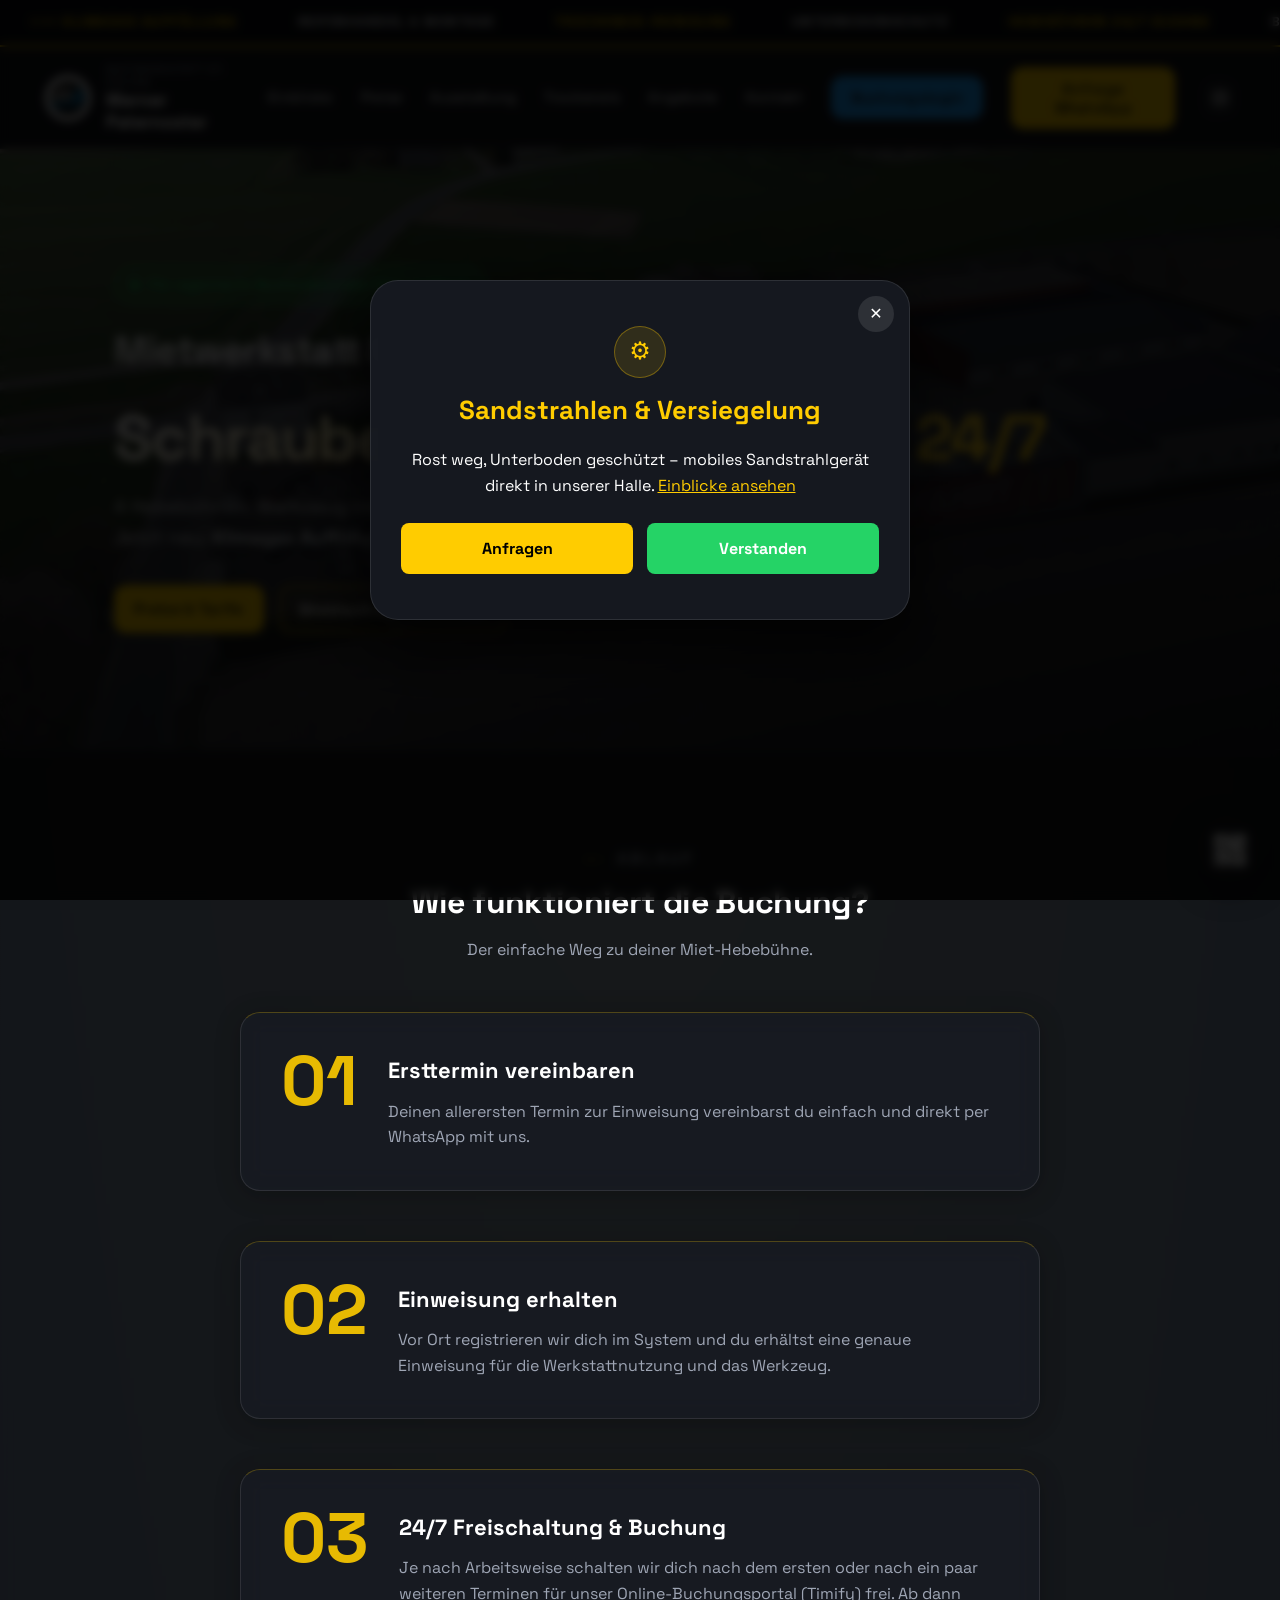
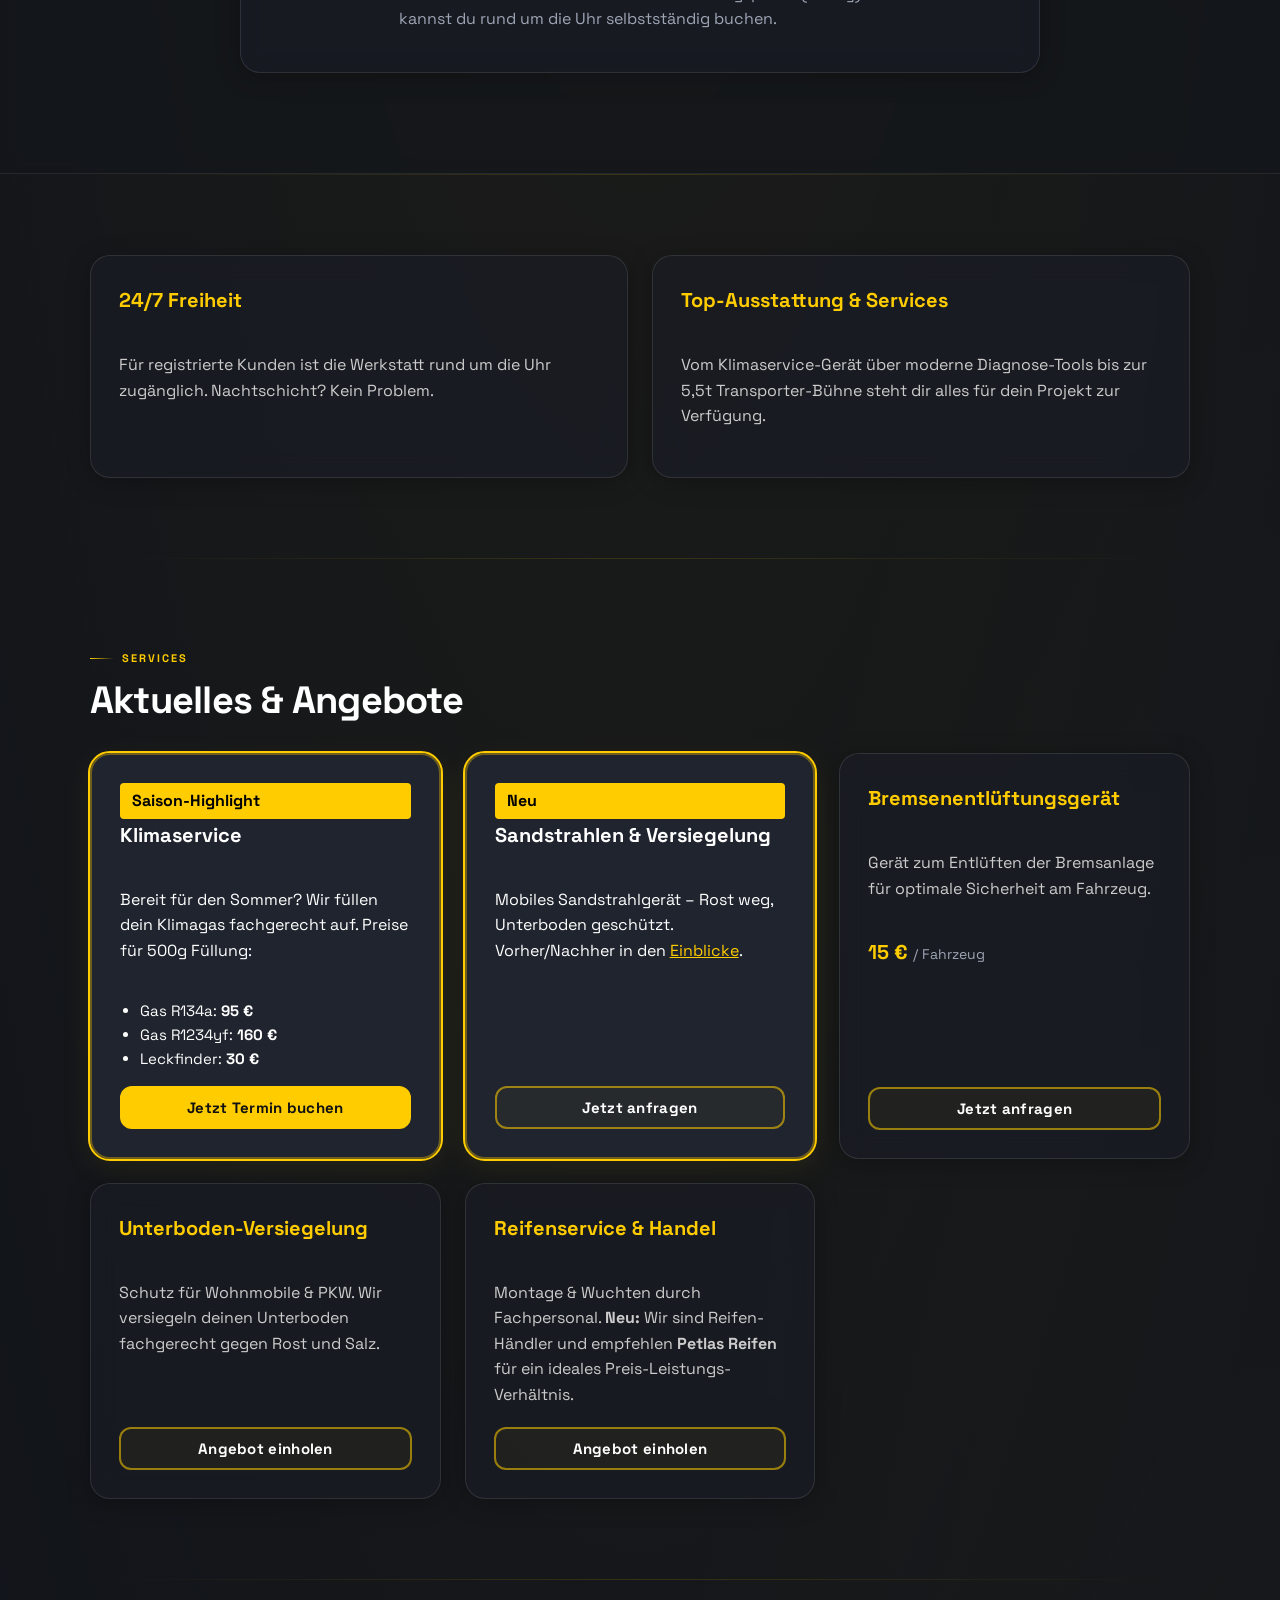
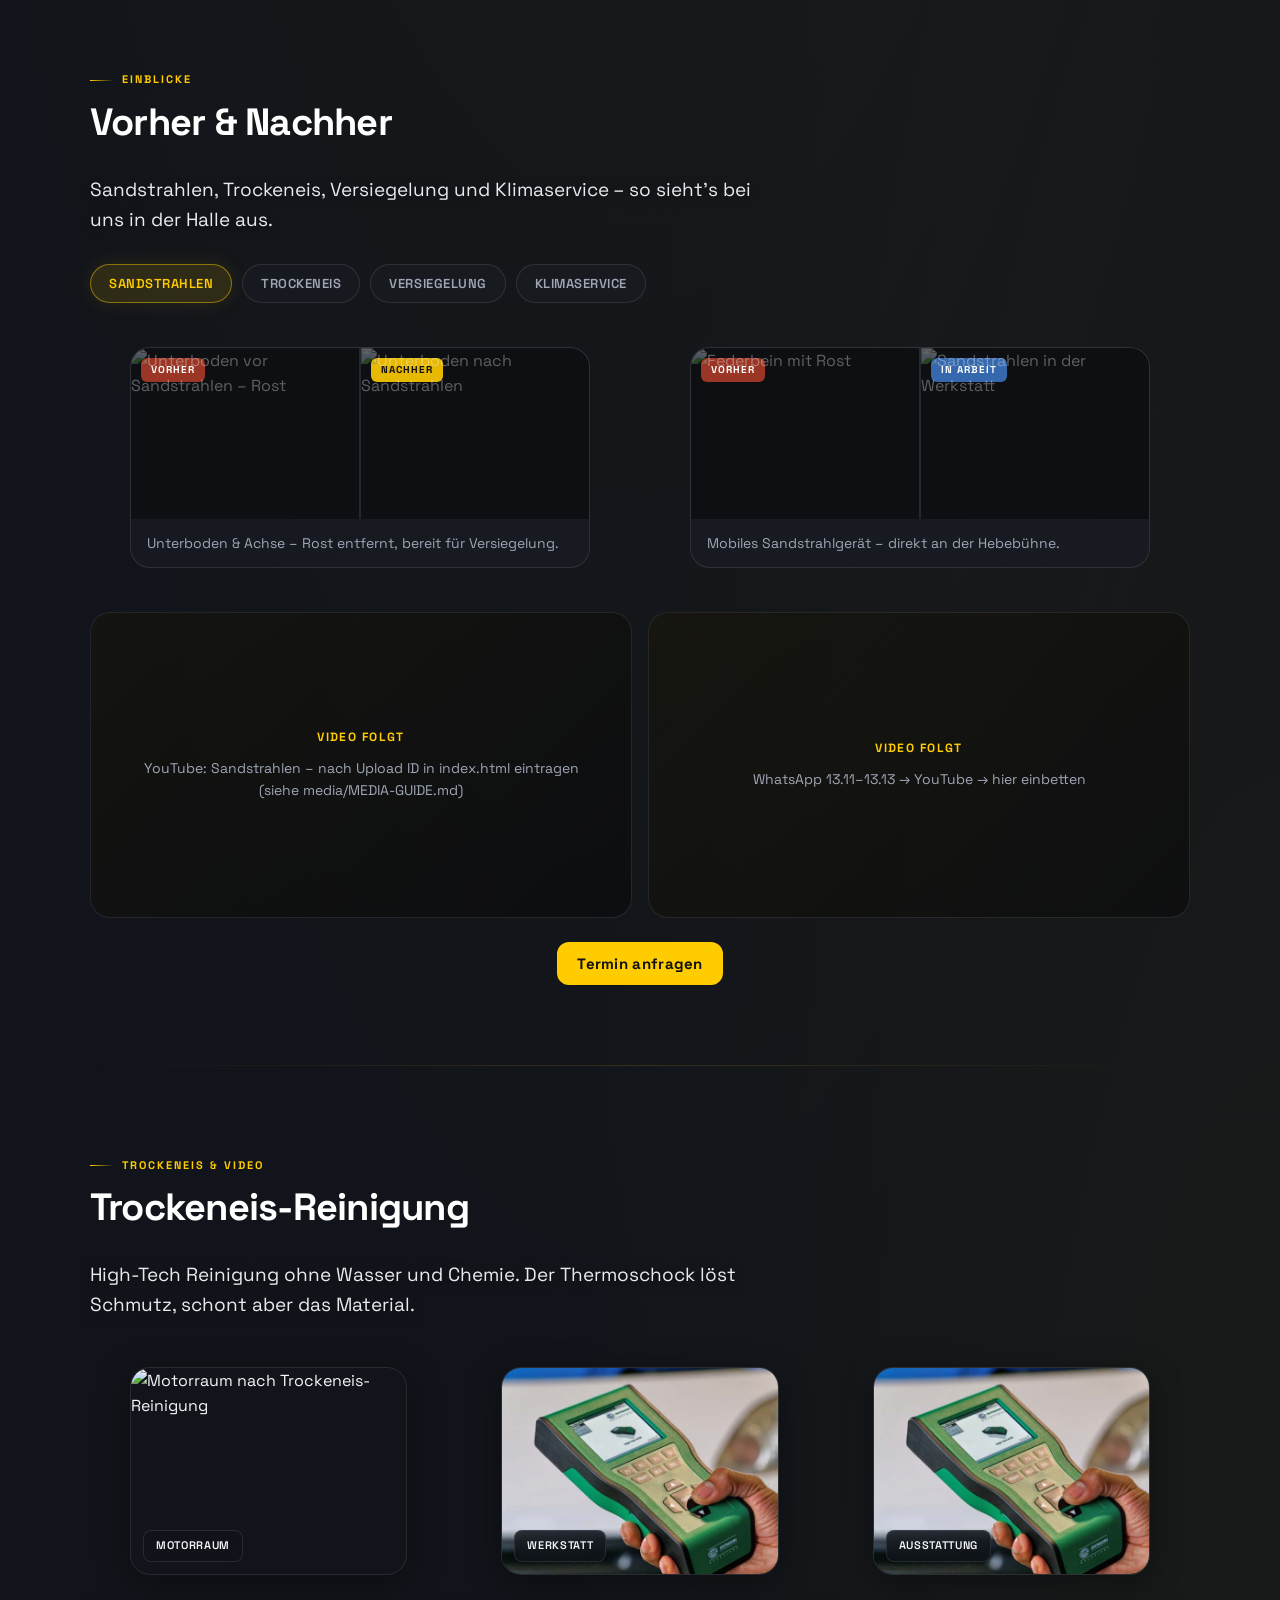
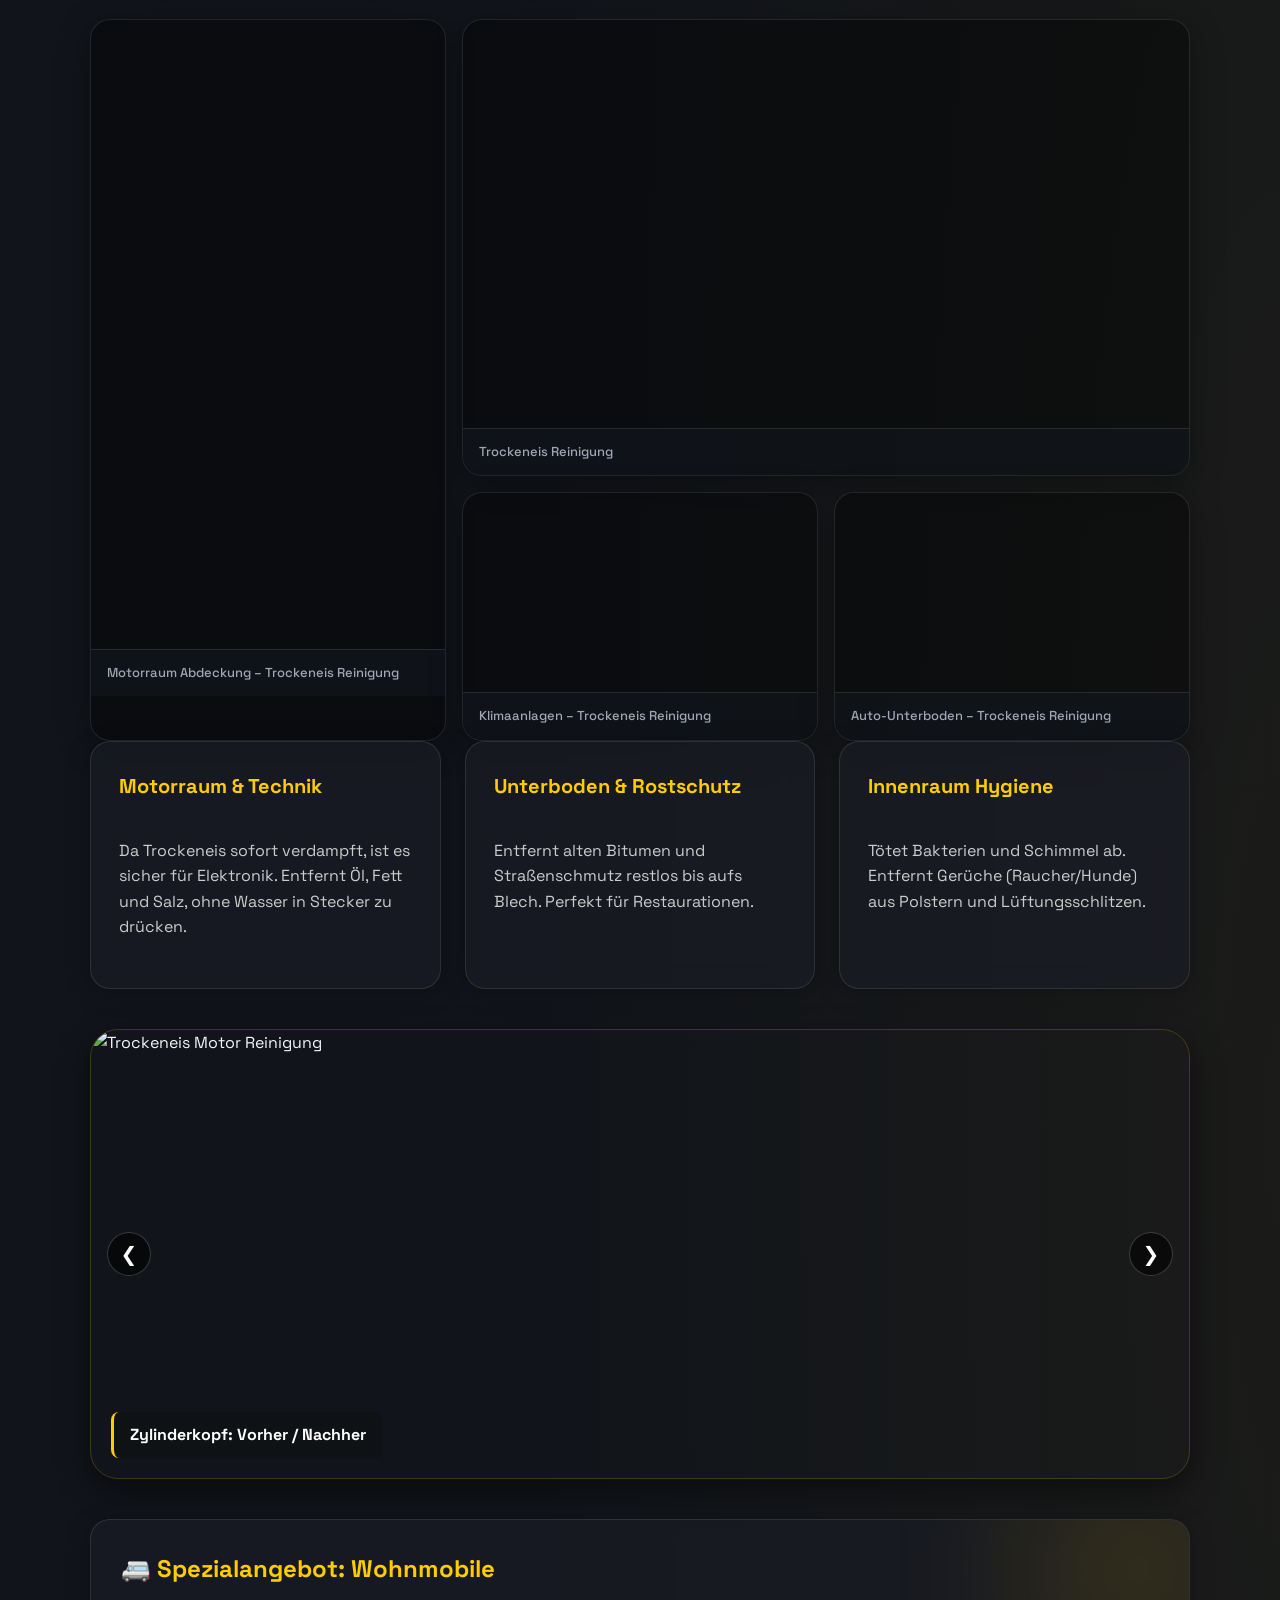
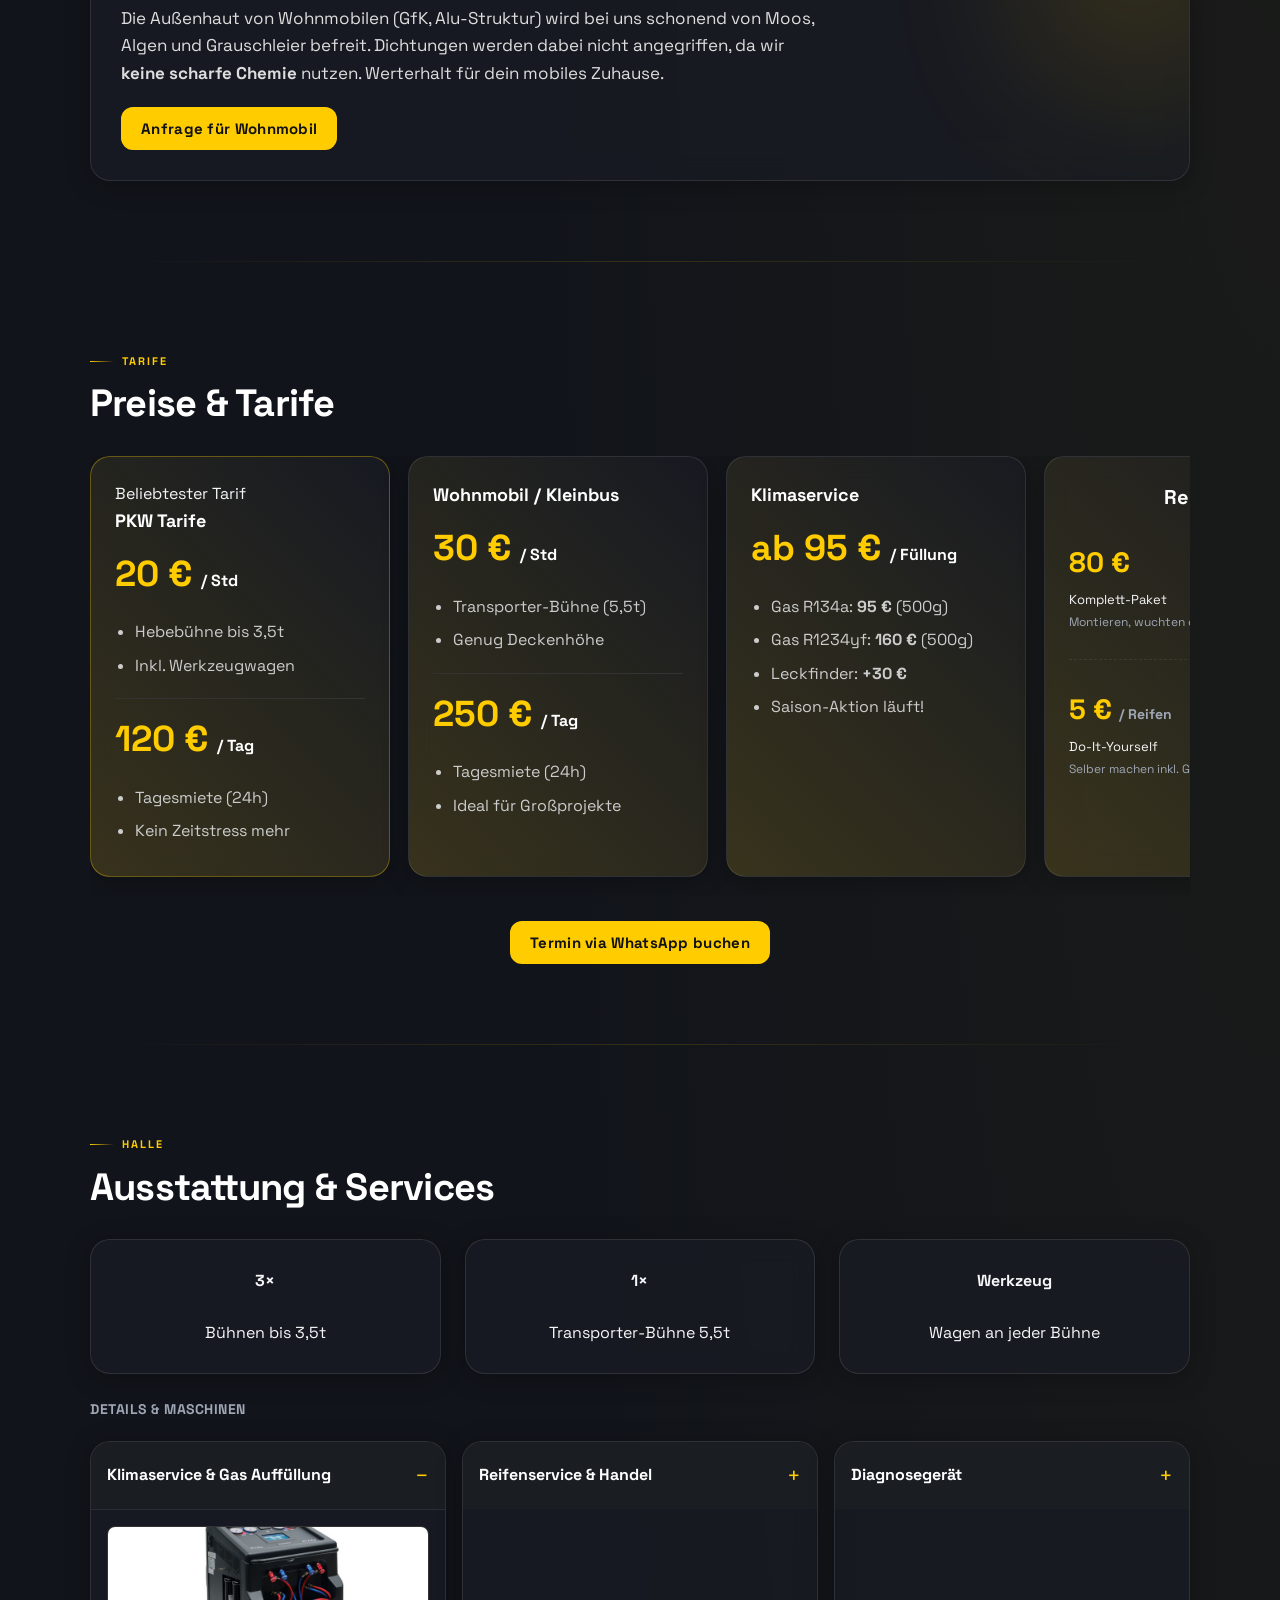
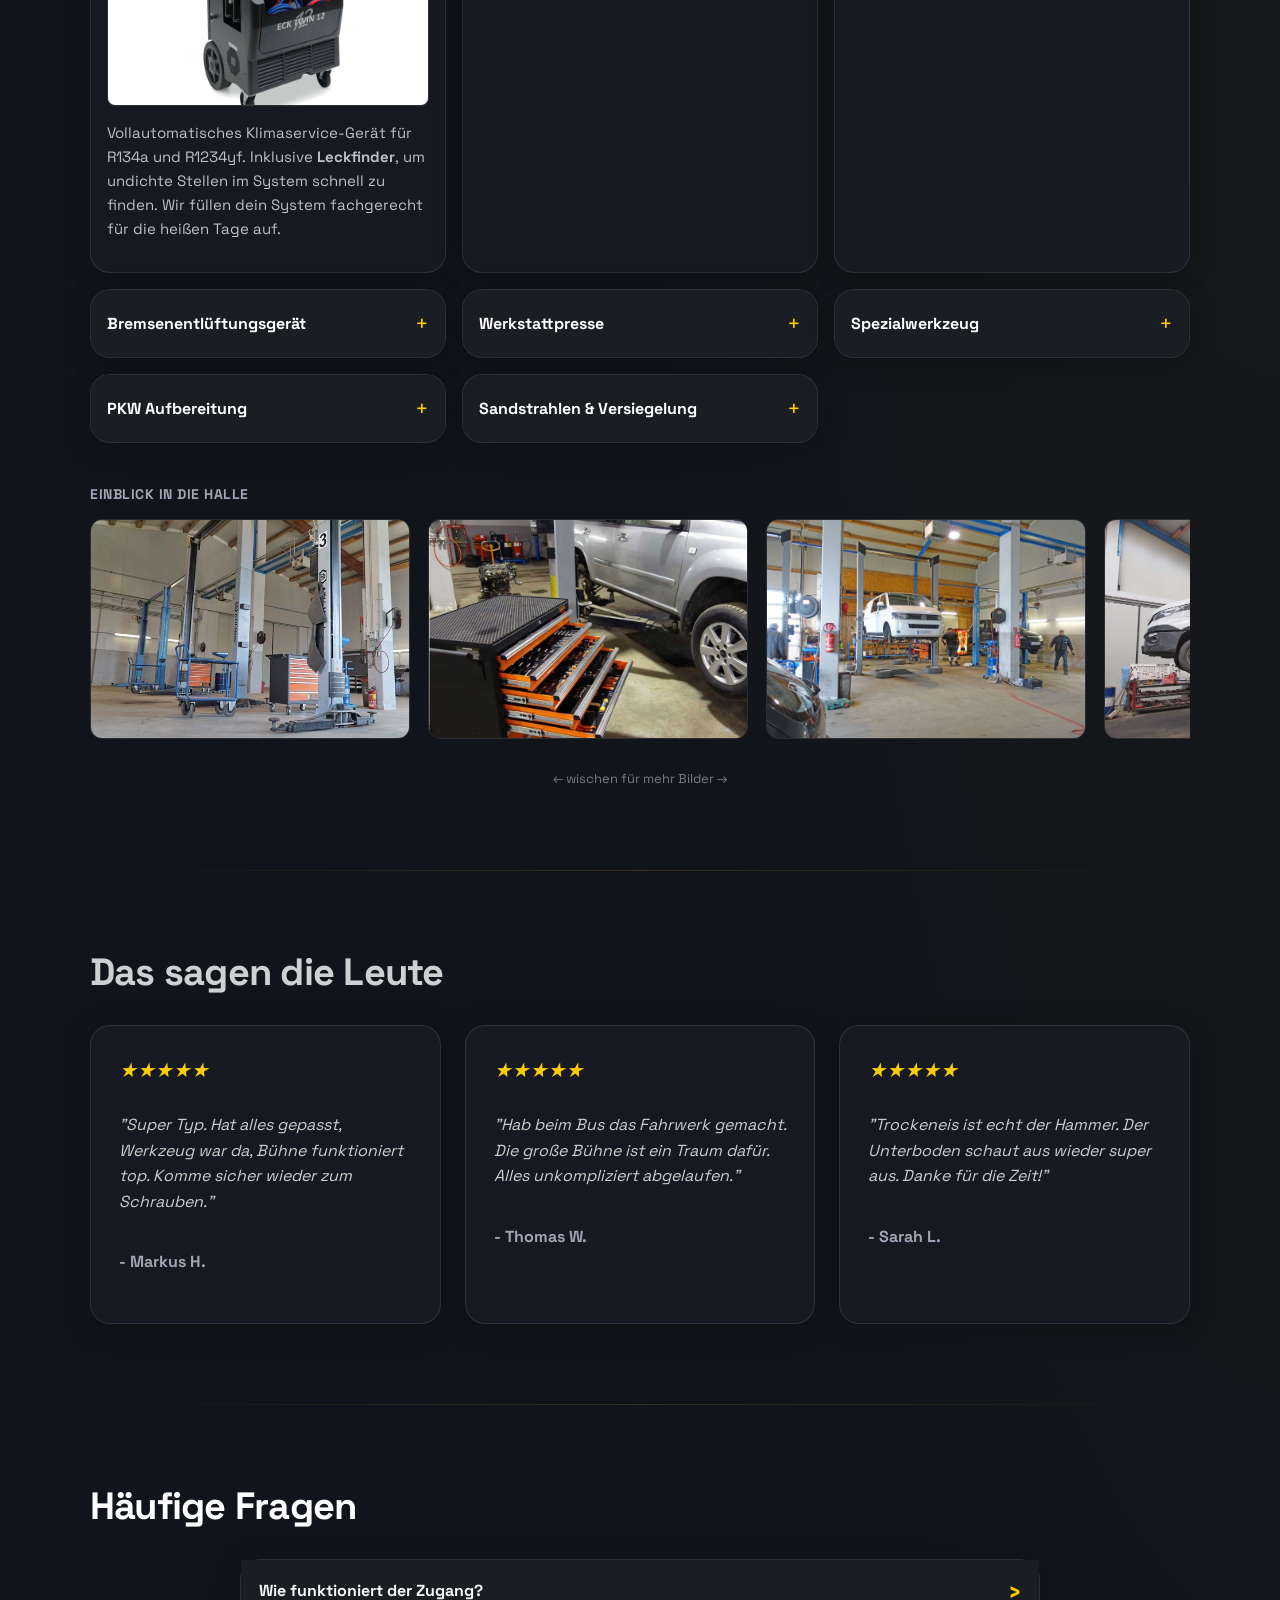
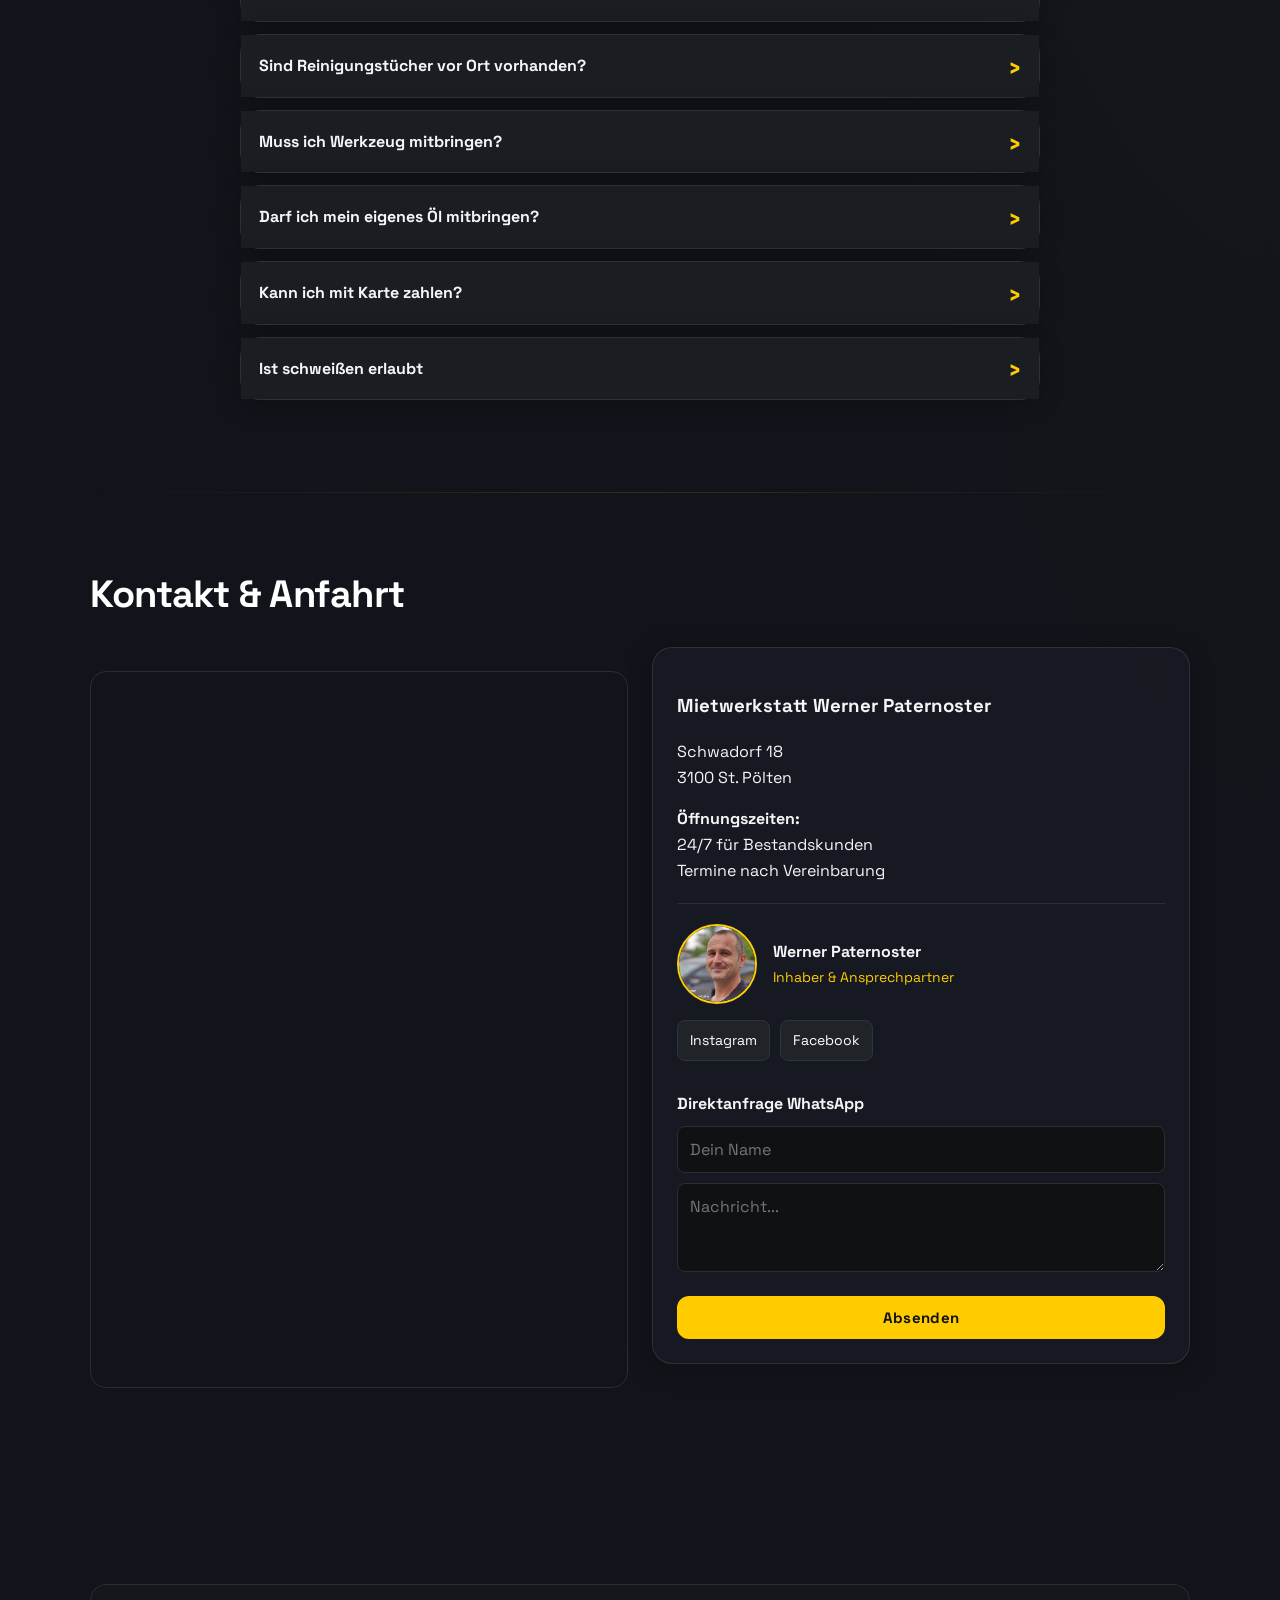
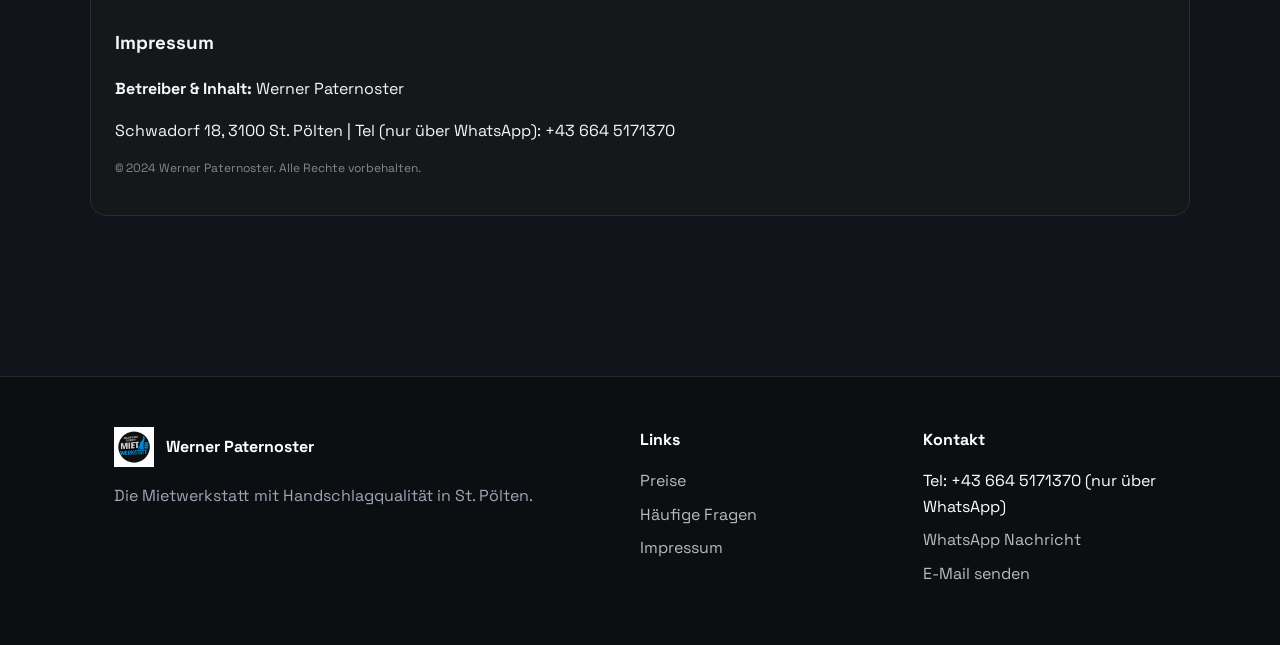
==== index.html @ cc37cc50 "Einblicke: Vorher/Nachher-Tabs, Medien-Guide, Sandstrahl aktiv - Neue Sektion #einblicke mit Tabs: S" ====
<!doctype html>
<html lang="de">
<head>
  <meta charset="utf-8">
  <meta name="viewport" content="width=device-width, initial-scale=1">
  <title>Mietwerkstatt St. Pölten – Werner Paternoster | 24/7</title>
  <meta name="description" content="Die Mietwerkstatt von Werner Paternoster in St. Pölten. 24/7 Hebebühnen mieten. Klimaservice, Reifenservice & Trockeneis. Faire Preise & persönliche Betreuung.">
  <link rel="icon" href="images/logo.png">
  <link rel="preload" as="image" href="images/hero-aerial.jpg">
  <link rel="preconnect" href="https://fonts.googleapis.com">
  <link rel="preconnect" href="https://fonts.gstatic.com" crossorigin>
  <link href="https://fonts.googleapis.com/css2?family=Space+Grotesk:wght@400;500;600;700&display=swap" rel="stylesheet">
  <link rel="stylesheet" href="style.css">
  <link rel="stylesheet" href="vibe.css">
  <style>
    /* Einheitliche System-Schriftart */
    :root {
      --primary: #ffcc00;
      --primary-hover: #e6b800;
      --dark-bg: #11141a;
      --card-bg: #1a1d24;
      --text-light: #f5f6f8;
      --text-muted: #9fa6b5;
      --border-color: #262c38;
    }

    body, html {
      font-family: system-ui, -apple-system, BlinkMacSystemFont, "Segoe UI", Roboto, Oxygen, Ubuntu, Cantarell, "Open Sans", "Helvetica Neue", sans-serif !important;
      color: var(--text-light);
      background-color: var(--dark-bg);
      -webkit-font-smoothing: antialiased;
      -moz-osx-font-smoothing: grayscale;
      margin: 0;
      padding: 0;
    }

    h1, h2, h3, h4, h5, h6, p, a, span, button, li, summary, div, input, textarea {
      font-family: inherit !important;
    }

    /* Ticker */
    .ticker-wrap {
      width: 100%;
      background: #0b0d10;
      border-bottom: 2px solid var(--primary);
      overflow: hidden;
      padding: 12px 0;
    }
    .ticker-inner {
      display: flex;
      width: max-content;
      animation: smoothTicker 30s linear infinite;
    }
    .ticker-inner:hover {
      animation-play-state: paused;
    }
    .ticker-item {
      color: #ffffff;
      font-size: 13px;
      font-weight: 700;
      text-transform: uppercase;
      letter-spacing: 1.5px;
      padding: 0 30px;
      white-space: nowrap;
    }
    .ticker-item span {
      color: var(--primary);
    }
    @keyframes smoothTicker {
      0% { transform: translate3d(0, 0, 0); }
      100% { transform: translate3d(-50%, 0, 0); }
    }

    /* Header */
    .site-header {
      background: var(--dark-bg);
      padding: 22px 0;
      position: sticky;
      top: 0;
      z-index: 1000;
      border-bottom: 1px solid var(--border-color);
    }
    .header-inner {
      display: flex;
      justify-content: space-between;
      align-items: center;
      max-width: 1240px;
      margin: 0 auto;
      padding: 0 24px;
      box-sizing: border-box;
    }
    .brand {
      display: flex;
      align-items: center;
      gap: 14px;
      text-decoration: none;
    }
    .nav {
      display: flex;
      align-items: center;
      gap: 28px;
    }
    .nav a {
      color: var(--text-light);
      text-decoration: none;
      font-weight: 500;
      font-size: 15px;
      transition: color 0.2s;
    }
    .nav a:hover {
      color: var(--primary);
    }
    .nav-toggle {
      display: none;
      background: none;
      border: none;
      color: #ffffff;
      font-size: 30px;
      cursor: pointer;
      padding: 5px;
      line-height: 1;
    }

    @media (max-width: 1024px) {
      .nav-toggle {
        display: block;
      }
      .nav {
        display: none;
        flex-direction: column;
        position: absolute;
        top: 100%;
        left: 0;
        width: 100%;
        background: #161920;
        padding: 30px 24px;
        gap: 22px;
        border-top: 1px solid var(--border-color);
        box-shadow: 0 15px 30px rgba(0,0,0,0.6);
        box-sizing: border-box;
      }
      .nav.active {
        display: flex;
      }
      .nav a, .nav .btn, .nav .hdr-social {
        width: 100%;
        text-align: center;
        justify-content: center;
        font-size: 17px;
        padding: 12px 0;
      }
      .nav .btn {
        margin: 5px 0;
      }
    }

    /* Live-Status Badge */
    .live-badge {
      display: inline-flex;
      align-items: center;
      background: rgba(37, 211, 102, 0.12);
      border: 1px solid #25d366;
      padding: 8px 16px;
      border-radius: 30px;
      font-size: 13px;
      font-weight: 700;
      color: #25d366;
      margin-bottom: 25px;
      letter-spacing: 0.5px;
    }
    .badge-pulse {
      width: 8px;
      height: 8px;
      background: #25d366;
      border-radius: 50%;
      margin-right: 10px;
      position: relative;
    }
    .badge-pulse::after {
      content: '';
      position: absolute;
      top: 0; left: 0; width: 100%; height: 100%;
      border-radius: 50%;
      background: #25d366;
      animation: pulseAnimation 2s infinite;
    }
    @keyframes pulseAnimation {
      0% { transform: scale(1); opacity: 1; }
      100% { transform: scale(3); opacity: 0; }
    }

    .hero .actions {
      display: flex;
      gap: 15px;
      margin-top: 30px;
      flex-wrap: wrap;
    }

/* --- SAUBERER STICKY SCROLL (APPLE STYLE) --- */
    .sticky-stack-section {
      background: #13161c;
      padding: 80px 20px;
      border-top: 1px solid var(--border-color);
      border-bottom: 1px solid var(--border-color);
    }
    .sticky-header {
      text-align: center;
      margin-bottom: 50px;
    }
    .sticky-header h2 {
      font-size: 32px;
      margin-bottom: 10px;
      color: #fff;
    }
    .sticky-header p {
      color: var(--text-muted);
      font-size: 16px;
    }
    .stack-container {
      max-width: 800px;
      margin: 0 auto;
      display: flex;
      flex-direction: column;
      gap: 50px; /* Normale Lücke, KEIN riesiges schwarzes Loch mehr */
      padding-bottom: 20px;
    }
    .stack-card {
      position: sticky;
      background: var(--card-bg);
      border: 1px solid var(--border-color);
      border-top: 2px solid rgba(255, 204, 0, 0.4);
      padding: 40px;
      border-radius: 20px;
      box-shadow: 0 -15px 30px rgba(0,0,0,0.6);
      display: flex;
      align-items: flex-start;
      gap: 30px;
    }
    /* Stops für den Sticky Effekt - Die Karten überlappen sich hier sanft */
    .stack-card:nth-child(1) { top: 120px; z-index: 10; }
    .stack-card:nth-child(2) { top: 140px; z-index: 20; }
    .stack-card:nth-child(3) { top: 160px; z-index: 30; }

    .stack-num {
      font-size: 70px;
      font-weight: 900;
      color: var(--primary);
      line-height: 0.8;
      opacity: 0.9;
      flex-shrink: 0;
    }
    .stack-content h4 {
      font-size: 22px;
      margin: 0 0 10px 0;
      color: #fff;
    }
    .stack-content p {
      font-size: 16px;
      color: var(--text-muted);
      margin: 0;
      line-height: 1.6;
    }

    @media (max-width: 768px) {
      .stack-container {
        gap: 30px;
      }
      .stack-card {
        flex-direction: column;
        text-align: center;
        align-items: center;
        gap: 15px;
        padding: 30px 20px;
      }
      .stack-num { font-size: 50px; }
      .stack-card:nth-child(1) { top: 100px; }
      .stack-card:nth-child(2) { top: 115px; }
      .stack-card:nth-child(3) { top: 130px; }
    } 

    /* Highlight Card (Klimaservice) */
    .card.highlight {
      background: #1f242e !important;
      border: 2px solid var(--primary) !important;
      box-shadow: 0 8px 25px rgba(255, 204, 0, 0.15);
    }
    .card.highlight h3,
    .card.highlight p,
    .card.highlight ul li,
    .card.highlight ul li strong {
      color: #ffffff !important;
    }
    .card.highlight .highlight-tag {
      background: var(--primary);
      color: #000000 !important;
      padding: 5px 12px;
      border-radius: 4px;
      font-weight: 800;
    }

    /* Reifenservice Doppelkarte */
    .price-card.double-layout {
      grid-column: span 1;
      background: var(--card-bg);
      border: 1px solid var(--border-color);
    }
    .double-header {
      font-weight: 700;
      font-size: 20px;
      color: #ffffff;
      margin-bottom: 15px;
      text-align: center;
    }
    .double-box {
      padding: 12px 0;
    }
    .double-box .amt {
      font-size: 28px;
      font-weight: 800;
      color: var(--primary);
      margin-bottom: 5px;
    }
    .double-sep {
      border-top: 1px dashed var(--border-color);
      margin: 15px 0;
    }

    /* --- BUGFIX MODAL (Immer sicher, kein Hintergrundscrollen) --- */
    .modal {
      display: none;
      position: fixed;
      top: 0; left: 0; right: 0; bottom: 0; /* Exakte Abdeckung */
      background: rgba(0, 0, 0, 0.85);
      z-index: 999999; /* Absolut höchste Ebene */
      align-items: center;
      justify-content: center;
      padding: 20px;
      opacity: 0;
      animation: fadeIn 0.3s forwards;
      box-sizing: border-box;
    }
    @keyframes fadeIn { to { opacity: 1; } }

    .modal-content {
      background: #171a21;
      color: #ffffff;
      border-radius: 20px;
      padding: 45px 30px;
      max-width: 540px;
      width: 100%;
      box-shadow: 0 25px 60px rgba(0,0,0,0.8);
      border: 1px solid #2b313d;
      position: relative;
      text-align: center;
      max-height: 90vh; /* Verhindert das Herausragen */
      overflow-y: auto; /* Nur der Modal-Inhalt darf scrollen */
    }

    /* Fixiertes Schließen-X immer oben rechts im sichtbaren Bereich */
    .modal-close {
      position: absolute;
      top: 15px;
      right: 15px;
      background: rgba(255, 255, 255, 0.1);
      border: none;
      color: white;
      width: 36px; height: 36px;
      border-radius: 50%;
      font-size: 16px;
      font-weight: bold;
      cursor: pointer;
      display: flex;
      align-items: center;
      justify-content: center;
      transition: background 0.2s;
      z-index: 100;
    }
    .modal-close:hover {
      background: rgba(255, 255, 255, 0.25);
    }

    .modal h3 {
      font-size: 26px;
      margin-top: 10px;
      margin-bottom: 15px;
      color: var(--primary);
      font-weight: 800;
    }
    .modal-notice-box {
      background: rgba(255, 204, 0, 0.06);
      border-left: 4px solid var(--primary);
      padding: 18px;
      border-radius: 8px;
      margin: 25px 0;
      text-align: left;
      font-size: 14.5px;
      line-height: 1.6;
      color: #e2e8f0;
    }
    .modal-notice-box strong {
      color: var(--primary);
    }
    .login-btn-group {
      display: flex;
      gap: 14px;
      margin-top: 25px;
    }
    .login-btn-group .btn-main {
      background: var(--primary);
      color: #000000;
      padding: 15px 24px;
      border-radius: 8px;
      font-weight: 700;
      text-decoration: none;
      flex: 1;
      transition: background 0.2s;
    }
    .login-btn-group .btn-main:hover {
      background: var(--primary-hover);
    }
    .login-btn-group .btn-sub {
      background: #25d366;
      color: #ffffff;
      padding: 15px 24px;
      border-radius: 8px;
      font-weight: 700;
      text-decoration: none;
      flex: 1;
      transition: opacity 0.2s;
    }
    .login-btn-group .btn-sub:hover {
      opacity: 0.9;
    }

    /* Mobile Quick-Bar */
    .mobile-quick-actions {
      display: none;
    }
    @media (max-width: 768px) {
      .mobile-quick-actions {
        display: flex;
        position: fixed;
        bottom: 0;
        left: 0;
        width: 100%;
        height: 65px;
        background: #11141a;
        border-top: 2px solid var(--border-color);
        z-index: 9999;
      }
      .quick-action-btn {
        flex: 1;
        display: flex;
        align-items: center;
        justify-content: center;
        font-weight: 700;
        font-size: 14px;
        text-decoration: none;
        border: none;
        cursor: pointer;
      }
      .quick-action-btn.qa-whatsapp {
        background: #25d366;
        color: #ffffff;
      }
      .quick-action-btn.qa-login {
        background: var(--primary);
        color: #000000;
      }
      body {
        padding-bottom: 65px !important;
      }
      .login-btn-group {
        flex-direction: column;
      }
    }
  </style>
</head>
<body class="vibe-site">
  
  <div class="ticker-wrap">
    <div class="ticker-inner">
      <div class="ticker-item"><span>+++ KLIMAGAS AUFFÜLLUNG</span></div>
      <div class="ticker-item">REIFENHANDEL & MONTAGE</div>
      <div class="ticker-item"><span>TROCKENEIS-REINIGUNG</span></div>
      <div class="ticker-item">UNTERBODENSCHUTZ</div>
      <div class="ticker-item"><span>HEBEBÜHNEN 24/7 ZUGANG</span></div>
      <div class="ticker-item">BREMSENENTLÜFTUNGSGERÄT NEU +++</div>
      <div class="ticker-item"><span>SANDSTRAHLEN & VERSIEGELUNG</span></div>
      <div class="ticker-item"><span>+++ KLIMAGAS AUFFÜLLUNG</span></div>
      <div class="ticker-item">REIFENHANDEL & MONTAGE</div>
      <div class="ticker-item"><span>TROCKENEIS-REINIGUNG</span></div>
      <div class="ticker-item">UNTERBODENSCHUTZ</div>
      <div class="ticker-item"><span>HEBEBÜHNEN 24/7 ZUGANG</span></div>
      <div class="ticker-item">BREMSENENTLÜFTUNGSGERÄT NEU +++</div>
      <div class="ticker-item"><span>SANDSTRAHLEN & VERSIEGELUNG</span></div>
    </div>
  </div>

  <header class="site-header">
    <div class="container header-inner">
      <a href="#start" class="brand">
        <img src="images/logo.png" width="48" height="48" alt="Logo Mietwerkstatt">
        <span>
          <small style="display:block; color:var(--text-muted); font-size:11px; text-transform:uppercase; letter-spacing:1px;">Mietwerkstatt St. Pölten</small>
          <span class="brand-sheen" style="color:#ffffff; font-weight:700; font-size:18px;">Werner Paternoster</span>
        </span>
      </a>
      <nav class="nav" id="mainNavigation" aria-label="Hauptnavigation">
        <a href="#einblicke">Einblicke</a>
        <a href="#preise">Preise</a>
        <a href="#ausstattung">Ausstattung</a>
        <a href="#trockeneis">Trockeneis</a>
        <a href="#angebote">Angebote</a>
        <a href="#kontakt">Kontakt</a>
        <button class="btn btn-blue" style="font-weight:600;" onclick="openModal('loginModal')">Buchungslogin</button>
        <button class="btn btn-primary" style="font-weight:600;" onclick="openModal('whatsappModal')">Anfrage WhatsApp</button>
        <a class="hdr-social" href="https://www.instagram.com/24hmietwerkstatt/" target="_blank" rel="noopener" aria-label="Instagram">
          <svg viewBox="0 0 24 24" width="18" height="18" fill="currentColor"><path d="M7 2h10a5 5 0 0 1 5 5v10a5 5 0 0 1-5 5H7a5 5 0 0 1-5-5V7a5 5 0 0 1 5-5m0 2a3 3 0 0 0-3 3v10a3 3 0 0 0 3 3h10a3 3 0 0 0 3-3V7a3 3 0 0 0-3-3H7m5 3a5 5 0 1 1 0 10 5 5 0 0 1 0-10m0 2.2a2.8 2.8 0 1 0 0 5.6 2.8 2.8 0 0 0 0-5.6M18 6.4a1 1 0 1 1 0 2 1 1 0 0 1 0-2Z"/></svg>
        </a>
      </nav>
      <button id="navToggle" class="nav-toggle" aria-label="Menü öffnen">☰</button>
    </div>
  </header>

  <main id="start">
    <section class="hero section">
      <div class="hero-bg" role="img" aria-label="Werkstatt Luftaufnahme"></div>
      <div class="container hero-inner">
        <div>
          <div class="live-badge">
            <span class="badge-pulse"></span>
            Für registrierte Bestandskunden 24/7 geöffnet
          </div>
          <p class="section-eyebrow" style="margin-bottom:8px;">St. Pölten · 24/7</p>
          <h2>Mietwerkstatt St. Pölten</h2>
          <h1>Schrauben wann du willst – 24/7</h1>
          <p class="lead">4 Hebebühnen. Werkzeug inklusive. <br>Jetzt neu: <strong>Klimagas Auffüllung</strong> für die Saison!</p>
          
          <div class="actions">
            <a class="btn btn-primary" href="#preise">Preise & Tarife</a>
            <button class="btn btn-outline" onclick="openModal('whatsappModal')">Direktanfrage WhatsApp</button>
          </div>
        </div>
      </div>
    </section>

    <!-- SAUBERER STICKY STACK -->
    <section class="sticky-stack-section">
      <div class="sticky-header">
        <p class="section-eyebrow">Ablauf</p>
        <h2>Wie funktioniert die Buchung?</h2>
        <p>Der einfache Weg zu deiner Miet-Hebebühne.</p>
      </div>
      
      <div class="stack-container">
        <div class="stack-card reveal">
          <div class="stack-num">01</div>
          <div class="stack-content">
            <h4>Ersttermin vereinbaren</h4>
            <p>Deinen allerersten Termin zur Einweisung vereinbarst du einfach und direkt per WhatsApp mit uns.</p>
          </div>
        </div>
        
        <div class="stack-card reveal">
          <div class="stack-num">02</div>
          <div class="stack-content">
            <h4>Einweisung erhalten</h4>
            <p>Vor Ort registrieren wir dich im System und du erhältst eine genaue Einweisung für die Werkstattnutzung und das Werkzeug.</p>
          </div>
        </div>
        
        <div class="stack-card reveal">
          <div class="stack-num">03</div>
          <div class="stack-content">
            <h4>24/7 Freischaltung & Buchung</h4>
            <p>Je nach Arbeitsweise schalten wir dich nach dem ersten oder nach ein paar weiteren Terminen für unser Online-Buchungsportal (Timify) frei. Ab dann kannst du rund um die Uhr selbstständig buchen.</p>
          </div>
        </div>
      </div>
    </section>

    <div class="divider"></div>

    <section class="section container">
      <div class="row-cards">
        <article class="card reveal">
          <h3>24/7 Freiheit</h3>
          <p>Für registrierte Kunden ist die Werkstatt rund um die Uhr zugänglich. Nachtschicht? Kein Problem.</p>
        </article>
        <article class="card reveal">
          <h3>Top-Ausstattung & Services</h3>
          <p>Vom Klimaservice-Gerät über moderne Diagnose-Tools bis zur 5,5t Transporter-Bühne steht dir alles für dein Projekt zur Verfügung.</p>
        </article>
      </div>
    </section>

    <div class="divider"></div>

    <section id="angebote" class="section container">
      <p class="section-eyebrow">Services</p>
      <h2>Aktuelles & Angebote</h2>
      <div class="row-cards">
        
        <article class="card highlight reveal">
          <div class="highlight-tag">Saison-Highlight</div>
          <h3>Klimaservice</h3>
          <p>Bereit für den Sommer? Wir füllen dein Klimagas fachgerecht auf. Preise für 500g Füllung:</p>
          <ul style="text-align:left; font-size:15px; margin-bottom:15px; padding-left:20px;">
            <li>Gas R134a: <strong>95 €</strong></li>
            <li>Gas R1234yf: <strong>160 €</strong></li>
            <li>Leckfinder: <strong>30 €</strong></li>
          </ul>
          <button class="btn btn-primary" onclick="openModal('whatsappModal')">Jetzt Termin buchen</button>
        </article>

        <article class="card highlight reveal">
          <div class="highlight-tag">Neu</div>
          <h3>Sandstrahlen & Versiegelung</h3>
          <p>Mobiles Sandstrahlgerät – Rost weg, Unterboden geschützt. Vorher/Nachher in den <a href="#einblicke" style="color:var(--primary);">Einblicke</a>.</p>
          <button class="btn btn-outline" onclick="openModal('whatsappModal')">Jetzt anfragen</button>
        </article>

        <article class="card reveal">
          <h3>Bremsenentlüftungsgerät</h3>
          <p>Gerät zum Entlüften der Bremsanlage für optimale Sicherheit am Fahrzeug.</p>
          <p style="font-size: 20px; font-weight: bold; margin: 15px 0; color: var(--primary);">15 € <span style="font-size:14px; font-weight:normal; color:var(--text-muted);">/ Fahrzeug</span></p>
          <button class="btn btn-outline" onclick="openModal('whatsappModal')">Jetzt anfragen</button>
        </article>

        <article class="card reveal">
          <h3>Unterboden-Versiegelung</h3>
          <p>Schutz für Wohnmobile & PKW. Wir versiegeln deinen Unterboden fachgerecht gegen Rost und Salz.</p>
          <button class="btn btn-outline" onclick="openModal('whatsappModal')">Angebot einholen</button>
        </article>

        <article class="card reveal">
          <h3>Reifenservice & Handel</h3>
          <p>Montage & Wuchten durch Fachpersonal. <strong>Neu:</strong> Wir sind Reifen-Händler und empfehlen <strong>Petlas Reifen</strong> für ein ideales Preis-Leistungs-Verhältnis.</p>
          <button class="btn btn-outline" onclick="openModal('whatsappModal')">Angebot einholen</button>
        </article>

      </div>
    </section>

    <div class="divider"></div>

    <!-- EINBLICKE: Vorher / Nachher + Videos -->
    <section id="einblicke" class="section container">
      <p class="section-eyebrow">Einblicke</p>
      <h2>Vorher & Nachher</h2>
      <p class="lead" style="margin-bottom:28px">Sandstrahlen, Trockeneis, Versiegelung und Klimaservice – so sieht's bei uns in der Halle aus.</p>

      <div class="showcase-tabs" role="tablist" aria-label="Service-Einblicke">
        <button type="button" class="showcase-tab is-active" role="tab" aria-selected="true" data-tab="sandstrahl">Sandstrahlen</button>
        <button type="button" class="showcase-tab" role="tab" aria-selected="false" data-tab="trockeneis">Trockeneis</button>
        <button type="button" class="showcase-tab" role="tab" aria-selected="false" data-tab="versiegelung">Versiegelung</button>
        <button type="button" class="showcase-tab" role="tab" aria-selected="false" data-tab="klima">Klimaservice</button>
      </div>

      <!-- Sandstrahlen -->
      <div class="showcase-panel is-active" id="panel-sandstrahl" role="tabpanel">
        <div class="ba-grid reveal">
          <figure class="ba-pair">
            <div class="ba-pair__images">
              <div class="ba-pair__img-wrap">
                <span class="ba-tag ba-tag--vorher">Vorher</span>
                <img src="images/einblicke/sandstrahl-vorher-01.jpg" alt="Unterboden vor Sandstrahlen – Rost" loading="lazy" onerror="this.dataset.missing='1'">
              </div>
              <div class="ba-pair__img-wrap">
                <span class="ba-tag ba-tag--nachher">Nachher</span>
                <img src="images/einblicke/sandstrahl-nachher-01.jpg" alt="Unterboden nach Sandstrahlen" loading="lazy" onerror="this.dataset.missing='1'">
              </div>
            </div>
            <figcaption class="ba-pair__caption">Unterboden & Achse – Rost entfernt, bereit für Versiegelung.</figcaption>
          </figure>
          <figure class="ba-pair">
            <div class="ba-pair__images">
              <div class="ba-pair__img-wrap">
                <span class="ba-tag ba-tag--vorher">Vorher</span>
                <img src="images/einblicke/sandstrahl-vorher-02.jpg" alt="Federbein mit Rost" loading="lazy" onerror="this.dataset.missing='1'">
              </div>
              <div class="ba-pair__img-wrap">
                <span class="ba-tag ba-tag--arbeit">In Arbeit</span>
                <img src="images/einblicke/sandstrahl-arbeit-01.jpg" alt="Sandstrahlen in der Werkstatt" loading="lazy" onerror="this.dataset.missing='1'">
              </div>
            </div>
            <figcaption class="ba-pair__caption">Mobiles Sandstrahlgerät – direkt an der Hebebühne.</figcaption>
          </figure>
        </div>
        <div class="showcase-video-row reveal">
          <div class="showcase-video-slot" data-yt-id="">
            <div class="showcase-video-placeholder" data-yt-slot="sandstrahl-1">
              <strong>Video folgt</strong>
              <span>YouTube: Sandstrahlen – nach Upload ID in index.html eintragen<br>(siehe media/MEDIA-GUIDE.md)</span>
            </div>
          </div>
          <div class="showcase-video-slot" data-yt-id="">
            <div class="showcase-video-placeholder" data-yt-slot="sandstrahl-2">
              <strong>Video folgt</strong>
              <span>WhatsApp 13.11–13.13 → YouTube → hier einbetten</span>
            </div>
          </div>
        </div>
      </div>

      <!-- Trockeneis -->
      <div class="showcase-panel" id="panel-trockeneis" role="tabpanel" hidden>
        <div class="ba-grid reveal">
          <figure class="ba-pair">
            <div class="ba-pair__images">
              <div class="ba-pair__img-wrap">
                <span class="ba-tag ba-tag--vorher">Vorher</span>
                <img src="images/einblicke/trockeneis-vorher-01.jpg" alt="Vor Trockeneis-Reinigung" loading="lazy" onerror="this.dataset.missing='1'">
              </div>
              <div class="ba-pair__img-wrap">
                <span class="ba-tag ba-tag--nachher">Nachher</span>
                <img src="images/einblicke/trockeneis-nachher-01.jpg" alt="Nach Trockeneis-Reinigung" loading="lazy" onerror="this.dataset.missing='1'">
              </div>
            </div>
            <figcaption class="ba-pair__caption">Trockeneis-Reinigung ohne Wasser und Chemie.</figcaption>
          </figure>
        </div>
        <div class="showcase-video-row reveal">
          <div class="showcase-video-slot">
            <div class="video-embed video-embed--wide">
              <iframe src="https://www.youtube-nocookie.com/embed/leCB6bQQiNM?rel=0" title="Trockeneis Unterboden" allow="accelerometer; autoplay; clipboard-write; encrypted-media; gyroscope; picture-in-picture; web-share" allowfullscreen loading="lazy"></iframe>
            </div>
            <p class="bento-caption">Unterboden – Trockeneis</p>
          </div>
          <div class="showcase-video-slot" data-yt-id="">
            <div class="showcase-video-placeholder" data-yt-slot="trockeneis-1">
              <strong>Video folgt</strong>
              <span>WhatsApp 13.17 → YouTube Short</span>
            </div>
          </div>
        </div>
      </div>

      <!-- Versiegelung -->
      <div class="showcase-panel" id="panel-versiegelung" role="tabpanel" hidden>
        <div class="ba-grid reveal">
          <figure class="ba-pair">
            <div class="ba-pair__images">
              <div class="ba-pair__img-wrap">
                <span class="ba-tag ba-tag--vorher">Vorher</span>
                <img src="images/einblicke/versiegelung-vorher-01.jpg" alt="Vor Versiegelung" loading="lazy" onerror="this.dataset.missing='1'">
              </div>
              <div class="ba-pair__img-wrap">
                <span class="ba-tag ba-tag--nachher">Nachher</span>
                <img src="images/einblicke/versiegelung-nachher-01.jpg" alt="Nach Versiegelung" loading="lazy" onerror="this.dataset.missing='1'">
              </div>
            </div>
            <figcaption class="ba-pair__caption">Unterboden-Versiegelung – Schutz gegen Rost und Salz.</figcaption>
          </figure>
          <figure class="ba-pair">
            <div class="ba-pair__images ba-pair__images--single">
              <div class="ba-pair__img-wrap" style="grid-column: 1 / -1;">
                <span class="ba-tag ba-tag--nachher">Ergebnis</span>
                <img src="images/einblicke/versiegelung-nachher-02.jpg" alt="Versiegelter Querträger" loading="lazy" onerror="this.dataset.missing='1'">
              </div>
            </div>
            <figcaption class="ba-pair__caption">Querträger & Achse – fachgerecht versiegelt.</figcaption>
          </figure>
        </div>
        <div class="showcase-video-row reveal">
          <div class="showcase-video-slot" data-yt-id="">
            <div class="showcase-video-placeholder" data-yt-slot="versiegelung-1">
              <strong>Video folgt</strong>
              <span>WhatsApp 13.15 → YouTube</span>
            </div>
          </div>
        </div>
      </div>

      <!-- Klimaservice -->
      <div class="showcase-panel" id="panel-klima" role="tabpanel" hidden>
        <div class="ba-grid reveal">
          <figure class="ba-pair">
            <div class="ba-pair__images ba-pair__images--single">
              <div class="ba-pair__img-wrap" style="grid-column: 1 / -1;">
                <span class="ba-tag ba-tag--arbeit">Klimaservice</span>
                <img src="images/einblicke/klima-service-01.jpg" alt="Klimagas Auffüllung" loading="lazy" onerror="this.dataset.missing='1'">
              </div>
            </div>
            <figcaption class="ba-pair__caption">Klimagas fachgerecht auffüllen – R134a & R1234yf.</figcaption>
          </figure>
        </div>
        <div class="showcase-video-row reveal">
          <div class="showcase-video-slot" data-yt-id="">
            <div class="showcase-video-placeholder" data-yt-slot="klima-1">
              <strong>Video folgt</strong>
              <span>WhatsApp 17.01 → YouTube (Klimaservice St. Pölten)</span>
            </div>
          </div>
        </div>
      </div>

      <div class="showcase-cta reveal">
        <button class="btn btn-primary" onclick="openModal('whatsappModal')">Termin anfragen</button>
      </div>
    </section>

    <div class="divider"></div>

   <section id="trockeneis" class="section container">
      <p class="section-eyebrow">Trockeneis & Video</p>
      <h2>Trockeneis-Reinigung</h2>
      <p class="lead" style="margin-bottom:30px">High-Tech Reinigung ohne Wasser und Chemie. Der Thermoschock löst Schmutz, schont aber das Material.</p>

      <div class="bento-photos reveal">
        <figure class="bento-photo">
          <img src="images/trockeneisRM.png" alt="Motorraum nach Trockeneis-Reinigung" loading="lazy">
          <figcaption class="bento-photo__label">Motorraum</figcaption>
        </figure>
        <figure class="bento-photo">
          <img src="images/auslesegeraet.jpeg" alt="Diagnose in der Werkstatt" loading="lazy">
          <figcaption class="bento-photo__label">Werkstatt</figcaption>
        </figure>
        <figure class="bento-photo">
          <img src="images/diagosegeraet-mietwerkstatt.jpg" alt="Ausstattung Mietwerkstatt" loading="lazy">
          <figcaption class="bento-photo__label">Ausstattung</figcaption>
        </figure>
      </div>

      <div class="bento-videos reveal">
        <article class="bento-video bento-video--featured">
          <div class="video-embed video-embed--shorts">
            <iframe src="https://www.youtube-nocookie.com/embed/q_X-nAyXZ40?rel=0" title="Motorraum Abdeckung Trockeneis Reinigung" allow="accelerometer; autoplay; clipboard-write; encrypted-media; gyroscope; picture-in-picture; web-share" allowfullscreen loading="lazy"></iframe>
          </div>
          <p class="bento-caption">Motorraum Abdeckung – Trockeneis Reinigung</p>
        </article>
        <article class="bento-video bento-video--wide">
          <div class="video-embed video-embed--wide">
            <iframe src="https://www.youtube-nocookie.com/embed/PNSdLFRYj08?rel=0" title="Trockeneis Reinigung" allow="accelerometer; autoplay; clipboard-write; encrypted-media; gyroscope; picture-in-picture; web-share" allowfullscreen loading="lazy"></iframe>
          </div>
          <p class="bento-caption">Trockeneis Reinigung</p>
        </article>
        <article class="bento-video bento-video--half">
          <div class="video-embed video-embed--wide">
            <iframe src="https://www.youtube-nocookie.com/embed/2qb9rLZB5gQ?rel=0" title="Klimaanlagen Trockeneis Reinigung" allow="accelerometer; autoplay; clipboard-write; encrypted-media; gyroscope; picture-in-picture; web-share" allowfullscreen loading="lazy"></iframe>
          </div>
          <p class="bento-caption">Klimaanlagen – Trockeneis Reinigung</p>
        </article>
        <article class="bento-video bento-video--half">
          <div class="video-embed video-embed--wide">
            <iframe src="https://www.youtube-nocookie.com/embed/leCB6bQQiNM?rel=0" title="Trockeneis Reinigung am Auto-Unterboden" allow="accelerometer; autoplay; clipboard-write; encrypted-media; gyroscope; picture-in-picture; web-share" allowfullscreen loading="lazy"></iframe>
          </div>
          <p class="bento-caption">Auto-Unterboden – Trockeneis Reinigung</p>
        </article>
      </div>
      <p class="bento-scroll-hint">← wischen für mehr Videos →</p>
      
      <div class="row-cards">
        <article class="card reveal">
          <h3>Motorraum & Technik</h3>
          <p>Da Trockeneis sofort verdampft, ist es sicher für Elektronik. Entfernt Öl, Fett und Salz, ohne Wasser in Stecker zu drücken.</p>
        </article>

        <article class="card reveal">
          <h3>Unterboden & Rostschutz</h3>
          <p>Entfernt alten Bitumen und Straßenschmutz restlos bis aufs Blech. Perfekt für Restaurationen.</p>
        </article>

        <article class="card reveal">
          <h3>Innenraum Hygiene</h3>
          <p>Tötet Bakterien und Schimmel ab. Entfernt Gerüche (Raucher/Hunde) aus Polstern und Lüftungsschlitzen.</p>
        </article>
      </div>

      <div class="carousel-wrapper contained">
        <div class="carousel-track" id="track">
          <div class="slide">
            <img src="images/trockeneisRM.png" alt="Trockeneis Motor Reinigung" loading="lazy">
            <div class="slide-caption">Zylinderkopf: Vorher / Nachher</div>
          </div>
          <div class="slide">
            <img src="images/terAF.png" alt="Trockeneis Außen/Felgen" loading="lazy">
            <div class="slide-caption">Schonende Detail-Arbeiten</div>
          </div>
          <div class="slide">
            <img src="images/terUB.png" alt="Trockeneis Unterboden" loading="lazy">
            <div class="slide-caption">Unterboden Aufbereitung</div>
          </div>
          <div class="slide">
            <img src="images/terWM.png" alt="Trockeneis Wohnmobil" loading="lazy">
            <div class="slide-caption">Wohnmobil Aufbereitung</div>
          </div>
        </div>
        
        <button class="c-btn prev" id="prevBtn">❮</button>
        <button class="c-btn next" id="nextBtn">❯</button>
      </div>

      <div class="special-offer">
        <div class="offer-content">
          <h3>🚐 Spezialangebot: Wohnmobile</h3>
          <p>Die Außenhaut von Wohnmobilen (GfK, Alu-Struktur) wird bei uns schonend von Moos, Algen und Grauschleier befreit. Dichtungen werden dabei nicht angegriffen, da wir <strong>keine scharfe Chemie</strong> nutzen. Werterhalt für dein mobiles Zuhause.</p>
          <button class="btn btn-primary" onclick="openModal('whatsappModal')">Anfrage für Wohnmobil</button>
        </div>
        <div class="offer-glow"></div>
      </div>
    </section>

    <div class="divider"></div>

    <section id="preise" class="section container">
      <p class="section-eyebrow">Tarife</p>
      <h2>Preise & Tarife</h2>
      
      <div class="scroll-row">
        
        <div class="price-card snap highlight">
          <div class="highlight-tag">Beliebtester Tarif</div>
          <h4>PKW Tarife</h4>
          <div class="amount">20 € <small style="font-size:16px; color:#fff">/ Std</small></div>
          <ul style="margin-bottom:12px; padding-bottom:12px; border-bottom:1px solid #333">
            <li>Hebebühne bis 3,5t</li>
            <li>Inkl. Werkzeugwagen</li>
          </ul>
          <div class="amount">120 € <small style="font-size:16px; color:#fff">/ Tag</small></div>
          <ul>
            <li>Tagesmiete (24h)</li>
            <li>Kein Zeitstress mehr</li>
          </ul>
        </div>

        <div class="price-card snap">
          <h4>Wohnmobil / Kleinbus</h4>
          <div class="amount">30 € <small style="font-size:16px; color:#fff">/ Std</small></div>
          <ul style="margin-bottom:12px; padding-bottom:12px; border-bottom:1px solid #333">
            <li>Transporter-Bühne (5,5t)</li>
            <li>Genug Deckenhöhe</li>
          </ul>
          <div class="amount">250 € <small style="font-size:16px; color:#fff">/ Tag</small></div>
          <ul>
            <li>Tagesmiete (24h)</li>
            <li>Ideal für Großprojekte</li>
          </ul>
        </div>

        <div class="price-card snap">
          <h4>Klimaservice</h4>
          <div class="amount">ab 95 € <small style="font-size:16px; color:#fff">/ Füllung</small></div>
          <ul>
            <li>Gas R134a: <strong>95 €</strong> (500g)</li>
            <li>Gas R1234yf: <strong>160 €</strong> (500g)</li>
            <li>Leckfinder: <strong>+30 €</strong></li>
            <li>Saison-Aktion läuft!</li>
          </ul>
        </div>

        <div class="price-card snap double-layout">
          <div class="double-header">Reifenservice</div>
          <div class="double-box">
            <div class="amt">80 €</div>
            <p style="margin:2px 0; font-size:13px; color:var(--text-light);">Komplett-Paket</p>
            <p style="margin:0; font-size:12px; color:var(--text-muted);">Montieren, wuchten etc. komplett durch uns erledigt.</p>
          </div>
          <div class="double-sep"></div>
          <div class="double-box">
            <div class="amt">5 € <span style="font-size:14px; color:var(--text-muted);">/ Reifen</span></div>
            <p style="margin:2px 0; font-size:13px; color:var(--text-light);">Do-It-Yourself</p>
            <p style="margin:0; font-size:12px; color:var(--text-muted);">Selber machen inkl. Gewichte & Maschinen (exkl. Bühne).</p>
          </div>
        </div>

        <div class="price-card snap">
          <h4>Zusatzgeräte</h4>
          <div class="amount">15 €</div>
          <ul>
            <li>Diagnosegerät / Stunde</li>
            <li>Hydraulik-Presse / Stunde</li>
            <li>Federspanner / Stunde</li>
            <li>Bremsenentlüftungsgerät / Fahrzeug</li>
          </ul>
        </div>

      </div>
      <div class="prices-cta">
        <button class="btn btn-primary" onclick="openModal('whatsappModal')">Termin via WhatsApp buchen</button>
      </div>
    </section>

    <div class="divider"></div>

    <section id="ausstattung" class="section container">
      <p class="section-eyebrow">Halle</p>
      <h2>Ausstattung & Services</h2>
      <div class="row-cards equal">
        <div class="fact card"><strong>3×</strong><br>Bühnen bis 3,5t</div>
        <div class="fact card"><strong>1×</strong><br>Transporter-Bühne 5,5t</div>
        <div class="fact card"><strong>Werkzeug</strong><br>Wagen an jeder Bühne</div>
      </div>
      
      <h3 class="subhead">Details & Maschinen</h3>
      <div class="grid-tiles">
        
        <details class="tile" open>
          <summary>Klimaservice & Gas Auffüllung</summary>
          <div class="tile-content">
            <img src="images/klimageraet.jpg" alt="Klimaservice Gerät" class="tile-img" loading="lazy" onerror="this.style.display='none'"> 
            <p>Vollautomatisches Klimaservice-Gerät für R134a und R1234yf. Inklusive <strong>Leckfinder</strong>, um undichte Stellen im System schnell zu finden. Wir füllen dein System fachgerecht für die heißen Tage auf.</p>
          </div>
        </details>

        <details class="tile">
          <summary>Reifenservice & Handel</summary>
          <div class="tile-content">
            <img src="images/reifenmontage.jpg" alt="Reifenmontiermaschine" class="tile-img" loading="lazy" onerror="this.style.display='none'">
            <img src="images/petlas-logo.png" alt="Petlas Logo" loading="lazy" onerror="this.style.display='none'" style="max-width: 120px; display: block; margin: 15px 0;">
            <p>Nutzung der Reifen-/Montiermaschine extra zu bezahlen: <strong>5 € pro Reifen</strong> (inkl. Wuchtgewicht). Zudem bieten wir den Verkauf von Neureifen an (Empfehlung: Petlas Reifen). Bitte beachte, dass Putztücher selber mitgebracht werden müssen.</p>
          </div>
        </details>

        <details class="tile">
          <summary>Diagnosegerät</summary>
          <div class="tile-content">
            <img src="images/auslesegeraet.jpeg" alt="Diagnosegerät" class="tile-img" loading="lazy" onerror="this.style.display='none'">
            <p>Diagnosegerät zum Auslesen, Fehler löschen und Service-Reset. Preis: 15€/h.</p>
          </div>
        </details>

        <details class="tile">
          <summary>Bremsenentlüftungsgerät</summary>
          <div class="tile-content">
            <p>Gerät für den sicheren Wechsel der Bremsflüssigkeit. Preis: 15 € pro Fahrzeug.</p>
          </div>
        </details>

        <details class="tile">
          <summary>Werkstattpresse</summary>
          <div class="tile-content">
             <img src="images/presse.jpg" alt="Hydraulikpresse" class="tile-img" loading="lazy" onerror="this.style.display='none'">
            <p>Starke Hydraulik-Presse für Radlager und Buchsen. Bitte unbedingt Schutzbrille tragen!</p>
          </div>
        </details>

        <details class="tile">
          <summary>Spezialwerkzeug</summary>
          <div class="tile-content">
            <p>Wir haben nicht alles, aber vieles! Z.B. Bördelgerät, Federspanner, Scheibenschneidgerät und mehr. Einfach bei uns nachfragen.</p>
          </div>
        </details>

        <details class="tile">
          <summary>PKW Aufbereitung</summary>
          <div class="tile-content">
             <img src="images/aufbereitung.jpg" alt="Auto Aufbereitung" class="tile-img" loading="lazy" onerror="this.style.display='none'">
            <p>Keine Lust selbst zu putzen? Wir übernehmen die komplette Fahrzeugaufbereitung für dich.</p>
          </div>
        </details>

        <details class="tile">
          <summary>Sandstrahlen & Versiegelung</summary>
          <div class="tile-content">
            <p>Mobiles Sandstrahlgerät für Unterboden und Karosserie. Anschließend fachgerechte Versiegelung gegen Rost und Salz. <a href="#einblicke" style="color:var(--primary);">Vorher/Nachher ansehen</a></p>
          </div>
        </details>
      </div>

      <div class="gallery-wrap">
        <h3 class="subhead">Einblick in die Halle</h3>
        <div class="scroll-row gallery">
          <img class="snap" src="images/3-buehnen.jpeg" alt="Halle Übersicht" loading="lazy">
          <img class="snap" src="images/werkzeugkasten.jpeg" alt="Werkzeugwagen" loading="lazy">
          <img class="snap" src="images/vw-buehne.jpeg" alt="VW Bus auf Bühne" loading="lazy">
          <img class="snap" src="images/transporter.jpeg" alt="Transporter auf Bühne" loading="lazy">
          <img class="snap" src="images/trockeneisRM.png" alt="Motor Reinigung" loading="lazy">
          <img class="snap" src="images/terAF.png" alt="Trockeneis-Reinigung" loading="lazy">
          <img class="snap" src="images/terUB.png" alt="Trockeneis-Reinigung" loading="lazy">
          <img class="snap" src="images/terWM.png" alt="Trockeneis-Reinigung" loading="lazy">
          <img class="snap" src="images/reifenmontage.jpg" alt="Reifenmontage" loading="lazy">
          <img class="snap" src="images/Federspanner.jpeg" alt="Reifenmontage" loading="lazy">
          </div>
        <div class="scroll-hint">← wischen für mehr Bilder →</div>
      </div>
    </section>

    <div class="divider"></div>

    <section class="section container">
      <h2 class="subtle">Das sagen die Leute</h2>
      <div class="row-cards">
        <div class="card" style="font-style:italic;">
          <div style="color:var(--yellow); font-size:20px; margin-bottom:10px;">★★★★★</div>
          <p>"Super Typ. Hat alles gepasst, Werkzeug war da, Bühne funktioniert top. Komme sicher wieder zum Schrauben."</p>
          <p style="margin-top:15px; font-weight:bold; font-style:normal; color:var(--muted);">- Markus H.</p>
        </div>
        <div class="card" style="font-style:italic;">
          <div style="color:var(--yellow); font-size:20px; margin-bottom:10px;">★★★★★</div>
          <p>"Hab beim Bus das Fahrwerk gemacht. Die große Bühne ist ein Traum dafür. Alles unkompliziert abgelaufen."</p>
          <p style="margin-top:15px; font-weight:bold; font-style:normal; color:var(--muted);">- Thomas W.</p>
        </div>
        <div class="card" style="font-style:italic;">
          <div style="color:var(--yellow); font-size:20px; margin-bottom:10px;">★★★★★</div>
          <p>"Trockeneis ist echt der Hammer. Der Unterboden schaut aus wieder super aus. Danke für die Zeit!"</p>
          <p style="margin-top:15px; font-weight:bold; font-style:normal; color:var(--muted);">- Sarah L.</p>
        </div>
      </div>
    </section>

    <div class="divider"></div>

    <section id="faq" class="section container">
      <h2>Häufige Fragen</h2>
      <div class="faq-wrap">
        <details class="faq-item">
          <summary>Wie funktioniert der Zugang?</summary>
          <div class="faq-content">Neukunden vereinbaren einen Termin zur Erst-Einweisung und Registrierung. Bestandskunden erhalten eine Freigabe und können das Tor per Code öffnen – 24/7.</div>
        </details>
        <details class="faq-item">
          <summary>Sind Reinigungstücher vor Ort vorhanden?</summary>
          <div class="faq-content">Nein, Putz- und Reinigungstücher sind selbst mitzubringen. Bitte sorge selbst für passendes Material, um deinen Arbeitsplatz sauber zu hinterlassen.</div>
        </details>
        <details class="faq-item">
          <summary>Muss ich Werkzeug mitbringen?</summary>
          <div class="faq-content">Nein. Jede Bühne hat einen eigenen, gut sortierten Werkzeugwagen. Spezialwerkzeug gibt es auf Anfrage. Wichtig: Putztücher müssen selber mitgebracht werden.</div>
        </details>
        <details class="faq-item">
          <summary>Darf ich mein eigenes Öl mitbringen?</summary>
          <div class="faq-content">Ja, darfst du. Altöl kann bei uns gegen eine kleine Gebühr entsorgt werden.</div>
        </details>
        <details class="faq-item">
          <summary>Kann ich mit Karte zahlen?</summary>
          <div class="faq-content">Ja, Kartenzahlung ist bei uns möglich.</div>
        </details>
         <details class="faq-item">
          <summary>Ist schweißen erlaubt</summary>
          <div class="faq-content">NEIN, das ist bei uns nicht möglich.</div>
        </details>
      </div>
    </section>

    <div class="divider"></div>

    <section id="kontakt" class="section container">
      <h2>Kontakt & Anfahrt</h2>
      <div class="contact">
        <div class="map-wrap" style="margin-top:24px; border-radius:16px; overflow:hidden; border:1px solid #2a2e32;">
       <iframe 
      src="https://www.google.com/maps/embed?pb=!1m18!1m12!1m3!1d2656.684666578036!2d15.6521!3d48.2565!2m3!1f0!2f0!3f0!3m2!1i1024!2i768!4f13.1!3m3!1m2!1s0x47727e0c4b7b7b7b%3A0x0!2sSchwadorf%2018%2C%203100%20St.%20Pölten!5e0!3m2!1sde!2sat!4v1700000000000!5m2!1sde!2sat" 
      width="100%" height="100%" style="border:0; filter: invert(90%) hue-rotate(180deg) contrast(90%);" allowfullscreen="" loading="lazy" referrerpolicy="no-referrer-when-downgrade">
      </iframe>
      </div>
        <div class="box">
          <h3>Mietwerkstatt Werner Paternoster</h3>
          <p>Schwadorf 18<br>3100 St. Pölten</p>
          <p><strong>Öffnungszeiten:</strong><br>24/7 für Bestandskunden<br>Termine nach Vereinbarung</p>
          
          <div class="team">
            <img src="images/werner-paternoster.jpg" alt="Werner Paternoster">
            <div>
              <strong>Werner Paternoster</strong><br>
              <span style="color:var(--yellow);font-size:14px">Inhaber & Ansprechpartner</span>
            </div>
          </div>
          <div class="socials">
            <a href="https://www.instagram.com/24hmietwerkstatt/" target="_blank" class="social">Instagram</a>
            <a href="https://www.facebook.com/24hMietwerkstatt" target="_blank" class="social">Facebook</a>
          </div>
          
          <h4 style="margin-top:30px; margin-bottom:10px;">Direktanfrage WhatsApp</h4>
          <form id="contactForm" onsubmit="sendToWhatsapp(event, 'contactForm')">
            <input id="c_name" name="name" required placeholder="Dein Name" style="margin-bottom:10px">
            <textarea id="c_msg" name="message" rows="3" required placeholder="Nachricht..."></textarea>
            <button type="submit" class="btn btn-primary">Absenden</button>
          </form>
        </div>
      </div>
    </section>

    <section id="impressum" class="section container">
      <div class="imp-box">
        <h3>Impressum</h3>
        <p><strong>Betreiber & Inhalt:</strong> Werner Paternoster</p>
        <p>Schwadorf 18, 3100 St. Pölten | Tel (nur über WhatsApp): +43 664 5171370</p>
        <p style="margin-top:10px;font-size:12px;opacity:.5">© 2024 Werner Paternoster. Alle Rechte vorbehalten.</p>
      </div>
    </section>
  </main>

  <footer class="site-footer">
    <div class="container inner">
      <div class="footer-col">
        <div class="footer-brand">
          <img src="images/logo.png" width="40" alt="Logo">
          <strong style="color:#fff">Werner Paternoster</strong>
        </div>
        <p>Die Mietwerkstatt mit Handschlagqualität in St. Pölten.</p>
      </div>
      <div class="footer-col">
        <h4>Links</h4>
        <a href="#preise">Preise</a>
        <a href="#faq">Häufige Fragen</a>
        <a href="#impressum">Impressum</a>
      </div>
      <div class="footer-col">
        <h4>Kontakt</h4>
        <a href="https://wa.me/436645171370" style="color: #ffffff; text-decoration: none;">Tel: +43 664 5171370 (nur über WhatsApp)</a>
        <a href="https://wa.me/436645171370">WhatsApp Nachricht</a>
        <a href="mailto:office@w-paternoster.at">E-Mail senden</a>
      </div>
    </div>
  </footer>

  <div class="mobile-quick-actions">
    <button class="quick-action-btn qa-login" onclick="openModal('loginModal')">Buchungslogin</button>
    <a href="https://wa.me/436645171370" class="quick-action-btn qa-whatsapp" target="_blank">Ersttermin via WhatsApp</a>
  </div>

  <!-- WhatsApp Modal -->
  <div id="whatsappModal" class="modal">
    <div class="modal-content">
      <button class="modal-close" onclick="closeModal('whatsappModal')">✕</button>
      <h3 style="color:var(--primary); font-size:24px; margin-bottom:20px; margin-top:0;">Schnellanfrage an Werner</h3>
      <form id="modalForm" onsubmit="sendToWhatsapp(event, 'modalForm')">
        <label for="m_name" style="display:block; text-align:left; margin-bottom:5px;">Name</label>
        <input id="m_name" name="name" required style="width:100%; padding:10px; margin-bottom:15px; border-radius:6px; border:1px solid #3b4252; background:#242933; color:#fff; box-sizing:border-box;">
        <label for="m_msg" style="display:block; text-align:left; margin-bottom:5px;">Wunschtermin / Frage / Klimaservice</label>
        <textarea id="m_msg" name="message" rows="4" required style="width:100%; padding:10px; margin-bottom:15px; border-radius:6px; border:1px solid #3b4252; background:#242933; color:#fff; box-sizing:border-box;"></textarea>
        <button type="submit" class="btn btn-primary" style="width:100%;">Via WhatsApp senden</button>
      </form>
    </div>
  </div>

  <!-- Sandstrahl-Hinweis (einmal pro Sitzung) -->
  <div id="sandstrahlModal" class="modal" aria-hidden="true">
    <div class="modal-content">
      <button class="modal-close" onclick="closeModal('sandstrahlModal')" aria-label="Schließen">✕</button>
      <div class="announce-icon" aria-hidden="true">⚙</div>
      <h3>Sandstrahlen & Versiegelung</h3>
      <p>Rost weg, Unterboden geschützt – mobiles Sandstrahlgerät direkt in unserer Halle. <a href="#einblicke" style="color:var(--primary);">Einblicke ansehen</a></p>
      <div class="login-btn-group">
        <button class="btn-main" type="button" onclick="closeModal('sandstrahlModal'); openModal('whatsappModal');">Anfragen</button>
        <button class="btn-sub" type="button" onclick="closeModal('sandstrahlModal')">Verstanden</button>
      </div>
    </div>
  </div>

  <!-- Login Modal -->
  <div id="loginModal" class="modal">
    <div class="modal-content">
      <button class="modal-close" onclick="closeModal('loginModal')">✕</button>
      <h3>Hebebühne online mieten</h3>
      <p>Unser Buchungsportal für selbstständiges Arbeiten läuft über das externe Reservierungssystem <strong>Timify</strong>.</p>
      
      <div class="modal-notice-box">
        <strong>⚠️ Wichtig für Neukunden:</strong><br>
        Die direkte Online-Buchung funktioniert erst, wenn du bereits einmal bei uns warst. Dein <strong>allererster Termin</strong> muss zwingend vorab über <strong>WhatsApp</strong> vereinbart werden, damit wir dich im System registrieren können. Je nach Arbeitsweise schalten wir dich nach dem ersten oder nach ein paar weiteren Terminen frei.
      </div>
      
      <div class="login-btn-group">
        <a class="btn-main" href="buchen/index.html" target="_blank">Zum Portal (Timify)</a>
        <a class="btn-sub" href="https://wa.me/436645171370" target="_blank">Ersttermin via WhatsApp</a>
      </div>
    </div>
  </div>

  <div class="fab">
    <a class="fab-btn" href="https://wa.me/436645171370" target="_blank" title="WhatsApp">
      <img src="images/Whatsapp-logo.png" alt="WhatsApp">
    </a>
  </div>

  <script>
    function openModal(modalId) {
      const el = document.getElementById(modalId);
      if (!el) return;
      el.style.display = 'flex';
      el.setAttribute('aria-hidden', 'false');
      document.body.style.overflow = 'hidden';
    }

    function closeModal(modalId) {
      const el = document.getElementById(modalId);
      if (!el) return;
      el.style.display = 'none';
      el.setAttribute('aria-hidden', 'true');
      document.body.style.overflow = '';
    }

    window.onclick = function(event) {
      if (event.target.classList.contains('modal')) {
        event.target.style.display = 'none';
        event.target.setAttribute('aria-hidden', 'true');
        document.body.style.overflow = '';
      }
    };
  </script>
  <script src="script.js"></script>
</body>
</html>
---- style.css ----
:root{
  --yellow:#f6c400;
  --orange:#d35400;
  --blue:#1fa2ff;
  --bg:#101214;
  --metal:#1c1f24;
  --muted:#aab0b6;
  --container:1100px;
}

*{box-sizing:border-box}
html{scroll-behavior:smooth}
body{margin:0;padding:0;font-family:system-ui,-apple-system,Segoe UI,Roboto,Helvetica,Arial;background:var(--bg);color:#fff;line-height:1.6;-webkit-font-smoothing:antialiased}
img{max-width:100%;display:block}

/* NEU: Ticker / Laufschrift Banner */
.ticker-wrap {
  width: 100%;
  overflow: hidden;
  background: var(--yellow);
  color: #000;
  padding: 6px 0;
  font-weight: 800;
  font-size: 13px;
  text-transform: uppercase;
  letter-spacing: 1px;
}
.ticker {
  display: inline-block;
  white-space: nowrap;
  animation: ticker 30s linear infinite;
}
.ticker span {
  margin: 0 15px;
}
@keyframes ticker {
  0% { transform: translateX(0); }
  100% { transform: translateX(-50%); }
}

.container{
  max-width:var(--container);
  margin:0 auto;
  padding:0 24px; 
}

/* header */
.site-header{position:sticky;top:0;z-index:80;background:rgba(16,18,20,.95);backdrop-filter:blur(12px);border-bottom:1px solid #2a2e32}
.header-inner{display:flex;align-items:center;justify-content:space-between;padding:12px 0}
.brand{display:flex;align-items:center;gap:12px;color:#fff;text-decoration:none;font-weight:800;font-size:18px}
.brand img{border-radius:50%;border:1px solid #333}
.brand span{display:flex;flex-direction:column;line-height:1.2}
.brand small{font-size:11px;font-weight:400;color:var(--muted);text-transform:uppercase;letter-spacing:1px}
.brand-sheen{background:linear-gradient(90deg,#fff,var(--yellow),#fff);background-size:300% 100%;-webkit-background-clip:text;background-clip:text;color:transparent;animation:brandShift 8s linear infinite}
@keyframes brandShift{0%{background-position:0 50%}100%{background-position:300% 50%}}

.nav{display:flex;gap:16px;align-items:center}
.nav a{color:#e0e0e0;text-decoration:none;font-weight:600;font-size:15px;transition:color .2s}
.nav a:hover{color:var(--yellow)}

.hdr-social{display:inline-flex;align-items:center;justify-content:center;width:38px;height:38px;border-radius:10px;background:#1a1d21;border:1px solid #2a2e32;color:#fff;transition:border-color .2s}
.hdr-social:hover{border-color:var(--yellow);color:var(--yellow)}

.btn{display:inline-flex;align-items:center;justify-content:center;padding:10px 18px;border-radius:8px;border:2px solid transparent;cursor:pointer;font-weight:700;text-decoration:none;font-size:15px;transition:transform .1s, filter .2s}
.btn:active{transform:scale(0.96)}
.btn-primary{background:var(--yellow);color:#111;border-color:var(--yellow)}
.btn-primary:hover{filter:brightness(1.1)}
.btn-outline{background:transparent;color:#fff;border-color:var(--yellow)}
.btn-outline:hover{background:rgba(246,196,0,.1)}
.btn-blue{background:var(--blue);color:#111;border-color:var(--blue)}

.nav-toggle{display:none;background:transparent;border:0;color:#fff;font-size:26px;cursor:pointer;padding:4px}

.section{padding:80px 0}
.divider{height:1px;background:linear-gradient(90deg,transparent,#2a2e32,transparent);margin:0 auto;max-width:var(--container)}
.subhead{margin-top:24px;font-weight:900;letter-spacing:.5px;text-transform:uppercase;font-size:14px;color:var(--muted)}
.subtle{opacity:.8}
h2{font-size:32px;margin:0 0 30px;color:#fff}

.hero{position:relative;padding:0}
.hero-bg{min-height:600px;background:url('images/hero-aerial.jpg') center/cover no-repeat;filter:saturate(0.9) contrast(1.1)}
.hero::before{content:"";position:absolute;inset:0;background:linear-gradient(180deg,rgba(16,18,20,.5),rgba(16,18,20,.98));z-index:1}
.hero-inner{position:absolute;inset:0;display:flex;align-items:center;z-index:2}
.hero-inner .container{width:100%}
.hero h1{font-size:clamp(38px, 6vw, 64px);margin:0 0 16px;color:var(--yellow);line-height:1.1;text-shadow:0 4px 30px rgba(0,0,0,.6)}
.lead{max-width:680px;color:#e7eaee;font-size:19px;margin-bottom:32px;text-shadow:0 2px 10px rgba(0,0,0,.5)}
.actions{display:flex;gap:12px;flex-wrap:wrap}

.row-cards {
  display: grid;
  grid-template-columns: repeat(auto-fit, minmax(300px, 1fr));
  gap: 24px;
}

.row-cards.equal .card {
  display: flex;
  flex-direction: column;
  align-items: center;
  text-align: center;
  justify-content: center;
}

.card {
  background: var(--metal);
  padding: 28px;
  border-radius: 16px;
  border: 1px solid #30343a;
  transition: transform .2s;
  
  display: flex;
  flex-direction: column;
  height: 100%; 
}

.card:hover {
  transform: translateY(-3px);
}

.card.highlight {
  outline: 2px solid var(--yellow);
  background: #1a1d21;
  box-shadow: 0 0 25px rgba(246,196,0,.1);
}

.card h3 {
  margin-top: 0;
  color: var(--yellow);
  font-size: 20px;
}

.card p {
  color: #ccc;
  margin-bottom: 20px; 
}

.card .btn {
  margin-top: auto;
  width: 100%;
}

.scroll-row{display:flex;gap:16px;overflow-x:auto;scroll-snap-type:x mandatory;padding-bottom:16px;-webkit-overflow-scrolling:touch}
.scroll-row::-webkit-scrollbar{height:4px}
.scroll-row::-webkit-scrollbar-thumb{background:var(--yellow);border-radius:4px}
.scroll-row::-webkit-scrollbar-track{background:#1a1d21}
.snap{scroll-snap-align:center}

.price-card{min-width:300px;flex:0 0 auto;position:relative;background:#15181b;border:1px solid #3a2d00;border-radius:16px;padding:24px;display:flex;flex-direction:column}
.price-card::before{content:"";position:absolute;inset:0;border-radius:16px;background:linear-gradient(45deg, rgba(246,196,0,.15), transparent);pointer-events:none}
.price-card>*{position:relative;z-index:1}
.price-card h4{margin:0 0 10px;font-size:18px;color:#fff}
.amount{font-size:36px;font-weight:800;color:var(--yellow);margin-bottom:16px}
.price-card ul{padding-left:20px;margin:0;color:#ccc}
.price-card li{margin-bottom:8px}
.prices-cta{display:flex;justify-content:center;margin-top:24px}


.grid-tiles{display:grid;grid-template-columns:repeat(auto-fill,minmax(280px,1fr));gap:16px;margin-top:20px}
.tile{background:#15181b;border:1px solid #2a2e32;border-radius:12px;overflow:hidden}
.tile summary{padding:16px;cursor:pointer;font-weight:700;color:#fff;list-style:none;display:flex;justify-content:space-between;align-items:center;background:#1a1d21}
.tile summary::after{content:"+";font-weight:400;color:var(--yellow);font-size:22px}
.tile[open] summary::after{content:"−"}
.tile[open] summary{border-bottom:1px solid #2a2e32}
.tile-content{padding:16px;color:#bdc1c6;font-size:15px}
.tile-img{width:100%;height:180px;object-fit:cover;border-radius:8px;margin-bottom:12px;border:1px solid #333}

.gallery-wrap{margin-top:40px}
.gallery img{height:220px;width:320px;object-fit:cover;border-radius:12px;border:1px solid #2a2e32;flex-shrink:0}
.scroll-hint{text-align:center;color:var(--muted);font-size:13px;margin-top:10px;opacity:.7}

.faq-wrap{max-width:800px;margin:0 auto}
.faq-item{background:#15181b;border:1px solid #2a2e32;border-radius:12px;margin-bottom:12px}
.faq-item summary{padding:18px;cursor:pointer;font-weight:700;display:flex;justify-content:space-between;align-items:center;background:#1a1d21;list-style:none}
.faq-item summary::after{content:"›";font-size:24px;line-height:1;color:var(--yellow);transition:transform .3s}
.faq-item[open] summary::after{transform:rotate(90deg)}
.faq-content{padding:18px;color:#ccc;line-height:1.6}


.contact{display:grid;grid-template-columns:1fr 1fr;gap:24px}
.contact .box{background:#15181b;border:1px solid #2a2e32;border-radius:16px;padding:24px}
.contact .team{display:flex;gap:16px;align-items:center;margin-top:20px;padding-top:20px;border-top:1px solid #2a2e32}
.contact .team img{width:80px;height:80px;border-radius:50%;object-fit:cover;border:2px solid var(--yellow)}
.socials{display:flex;gap:10px;margin-top:16px}
.social{display:inline-flex;align-items:center;gap:8px;padding:8px 12px;border-radius:8px;background:#202429;border:1px solid #2f343a;color:#fff;text-decoration:none;font-size:14px}
.map-wrap{border-radius:16px;overflow:hidden;border:1px solid #2a2e32;height:100%;min-height:300px}

label{display:block;font-weight:700;margin:12px 0 6px;font-size:14px;color:#ddd}
input,textarea{width:100%;background:#0f1113;border:1px solid #2a2e32;border-radius:8px;padding:12px;color:#fff;font-family:inherit;font-size:16px}
input:focus,textarea:focus{outline:none;border-color:var(--yellow)}
form .btn{width:100%;margin-top:16px}


.site-footer{margin-top:80px;border-top:1px solid #2a2e32;background:#0d0f11;padding:50px 0}
.site-footer .inner{display:grid;grid-template-columns:2fr 1fr 1fr;gap:40px;color:var(--muted)}
.footer-col h4{color:#fff;margin:0 0 16px;font-size:16px}
.footer-col a{color:#bbb;text-decoration:none;display:block;margin-bottom:8px}
.footer-brand{display:flex;align-items:center;gap:12px;margin-bottom:16px}
#impressum .imp-box{background:#15181b;border:1px solid #2a2e32;border-radius:16px;padding:24px;margin-top:60px}


.modal{position:fixed;inset:0;background:rgba(0,0,0,.8);display:none;align-items:center;justify-content:center;padding:16px;z-index:90;backdrop-filter:blur(5px)}
.modal-content{background:#15181b;border:1px solid #2a2e32;border-radius:16px;max-width:560px;width:100%;padding:24px;position:relative}
.modal-close{position:absolute;top:16px;right:16px;background:transparent;border:0;color:#fff;font-size:24px;cursor:pointer}
.login-actions{display:flex;gap:10px;flex-wrap:wrap;margin-top:20px}
.btn-login{display:inline-flex;align-items:center;justify-content:center;background:var(--blue);color:#111;padding:10px 18px;border-radius:8px;font-weight:800;text-decoration:none}
.fab{position:fixed;right:20px;bottom:20px;z-index:95}
.fab-btn{display:inline-flex;align-items:center;justify-content:center;width:60px;height:60px;border-radius:50%;background:rgba(20,22,25,.9);border:1px solid rgba(255,255,255,.1);box-shadow:0 8px 30px rgba(0,0,0,.5)}
.fab-btn img{width:32px;height:32px}


.carousel-wrapper.contained {
  position: relative;
  width: 100%;
  height: 450px;
  overflow: hidden;
  border-radius: 16px;
  border: 1px solid #3a2d00;
  margin-top: 40px;
  box-shadow: 0 10px 30px rgba(0,0,0,0.5);
}

.carousel-track {
  display: flex;
  height: 100%;
  transition: transform 0.5s ease-in-out;
}

.slide {
  min-width: 100%;
  position: relative;
}

.slide img {
  width: 100%;
  height: 100%;
  object-fit: cover;
}

.slide-caption {
  position: absolute;
  bottom: 20px;
  left: 20px;
  background: rgba(16, 18, 20, 0.85);
  color: #fff;
  padding: 10px 16px;
  border-radius: 8px;
  font-weight: 700;
  border-left: 3px solid var(--yellow);
  backdrop-filter: blur(4px);
}


.c-btn {
  position: absolute;
  top: 50%;
  transform: translateY(-50%);
  background: rgba(0,0,0,0.6);
  color: #fff;
  border: 1px solid rgba(255,255,255,0.2);
  width: 44px;
  height: 44px;
  border-radius: 50%;
  cursor: pointer;
  font-size: 20px;
  display: flex;
  align-items: center;
  justify-content: center;
  transition: all 0.2s;
  z-index: 100; 
  pointer-events: auto;
}
.c-btn:hover { background: var(--yellow); color: #000; border-color: var(--yellow); }
.c-btn.prev { left: 16px; }
.c-btn.next { right: 16px; }


.special-offer {
  margin-top: 40px;
  background: var(--metal);
  padding: 30px;
  border-radius: 16px;
  border: 1px solid #3a2d00;
  position: relative;
  overflow: hidden;
}

.offer-content {
  position: relative;
  z-index: 2;
}

.offer-content h3 {
  color: var(--yellow);
  font-size: 24px;
  margin-top: 0;
  margin-bottom: 12px;
}

.offer-content p {
  max-width: 700px;
  font-size: 17px;
  color: #ddd;
  margin-bottom: 20px;
}

.offer-glow {
  position: absolute;
  top: -50px;
  right: -50px;
  width: 200px;
  height: 200px;
  background: var(--yellow);
  filter: blur(80px);
  opacity: 0.15;
  z-index: 1;
  pointer-events: none;
}

/* Scroll-Reveal (dezent) */
.reveal {
  opacity: 0;
  transform: translateY(22px);
  transition: opacity 0.65s ease, transform 0.65s ease;
}
.reveal.is-visible {
  opacity: 1;
  transform: translateY(0);
}
@media (prefers-reduced-motion: reduce) {
  .reveal {
    opacity: 1;
    transform: none;
    transition: none;
  }
}

/* YouTube – responsiv (Shorts-Format) */
.video-embed {
  position: relative;
  width: min(100%, 360px);
  margin: 0 auto 40px;
  border-radius: 12px;
  overflow: hidden;
  box-shadow: 0 4px 15px rgba(0,0,0,0.3);
  border: 1px solid #2a2e32;
}
.video-embed--shorts {
  aspect-ratio: 9 / 16;
}
.video-embed iframe {
  position: absolute;
  inset: 0;
  width: 100%;
  height: 100%;
  border: 0;
}

.video-embed--wide {
  aspect-ratio: 16 / 9;
}

.coming-soon-tag {
  background: rgba(246,196,0,0.15);
  color: var(--yellow) !important;
  border: 1px solid rgba(246,196,0,0.35);
}
.tile-badge {
  display: inline-block;
  margin-left: 8px;
  padding: 2px 8px;
  border-radius: 4px;
  font-size: 11px;
  font-weight: 800;
  text-transform: uppercase;
  letter-spacing: 0.5px;
  background: rgba(246,196,0,0.15);
  color: var(--yellow);
  border: 1px solid rgba(246,196,0,0.35);
  vertical-align: middle;
}
.announce-icon {
  width: 52px;
  height: 52px;
  margin: 0 auto 12px;
  border-radius: 50%;
  display: flex;
  align-items: center;
  justify-content: center;
  font-size: 24px;
  background: rgba(246,196,0,0.12);
  border: 1px solid rgba(246,196,0,0.35);
  color: var(--yellow);
}
.login-btn-group button.btn-main,
.login-btn-group button.btn-sub {
  border: none;
  cursor: pointer;
  font-family: inherit;
  font-size: inherit;
  flex: 1;
}

@media (max-width:900px){
  
  
  .container {
    padding: 0 24px !important; 
  }
  
  
  .section{
    padding: 80px 0;
  }
  
  .section h2 {
    margin-top: 10px;
    margin-bottom: 30px;
  }

  .row-cards{gap:24px} 
  
  
  .nav{display:none}
  .nav.open{display:flex;flex-direction:column;position:absolute;right:16px;top:64px;background:#1a1d21;border:1px solid #2a2e32;border-radius:12px;padding:20px;width:220px;box-shadow:0 10px 50px rgba(0,0,0,.8); z-index:999}
  .nav-toggle{display:block}
  
  
  .contact{grid-template-columns:1fr}
  .site-footer .inner{grid-template-columns:1fr}
  
 
  .hero h1{font-size:36px}
  
  
  .carousel-wrapper.contained {
    height: 280px; 
  }
  .slide-caption {
    font-size: 13px;
    padding: 6px 12px;
    bottom: 10px;
    left: 10px;
  }
}
---- vibe.css ----
/* Vibe-Coder Layer – behält Grundfarben (Gelb #ffcc00 / Dunkel #11141a) */

.vibe-site {
  --primary: #ffcc00;
  --primary-hover: #e6b800;
  --primary-glow: rgba(255, 204, 0, 0.22);
  --dark-bg: #11141a;
  --card-bg: rgba(26, 29, 36, 0.72);
  --text-light: #f5f6f8;
  --text-muted: #9fa6b5;
  --border-color: rgba(255, 255, 255, 0.08);
  --glass-border: rgba(255, 255, 255, 0.1);
  --radius-lg: 20px;
  --radius-xl: 28px;
  --yellow: var(--primary);
  --bg: var(--dark-bg);
  --metal: rgba(28, 31, 36, 0.85);
  --muted: var(--text-muted);
}

.vibe-site,
.vibe-site body {
  font-family: "Space Grotesk", system-ui, -apple-system, sans-serif !important;
  background:
    radial-gradient(ellipse 80% 50% at 50% -10%, rgba(255, 204, 0, 0.07), transparent),
    radial-gradient(ellipse 60% 40% at 100% 50%, rgba(255, 204, 0, 0.04), transparent),
    var(--dark-bg);
}

.vibe-site::before {
  content: "";
  position: fixed;
  inset: 0;
  pointer-events: none;
  z-index: 0;
  opacity: 0.35;
  background-image: radial-gradient(rgba(255, 255, 255, 0.04) 1px, transparent 1px);
  background-size: 24px 24px;
}

.vibe-site main,
.vibe-site .site-header,
.vibe-site .site-footer,
.vibe-site .ticker-wrap {
  position: relative;
  z-index: 1;
}

/* Header – Glass */
.vibe-site .site-header {
  background: rgba(17, 20, 26, 0.78) !important;
  backdrop-filter: blur(20px) saturate(1.4);
  -webkit-backdrop-filter: blur(20px) saturate(1.4);
  border-bottom: 1px solid var(--glass-border) !important;
  padding: 16px 0 !important;
}

.vibe-site .nav a {
  font-size: 14px;
  letter-spacing: 0.02em;
}

.vibe-site .btn {
  border-radius: 12px;
  letter-spacing: 0.02em;
  transition: transform 0.2s ease, box-shadow 0.2s ease, filter 0.2s ease;
}

.vibe-site .btn-primary:hover {
  box-shadow: 0 0 28px var(--primary-glow);
  filter: brightness(1.05);
}

.vibe-site .btn-outline {
  border-color: rgba(255, 204, 0, 0.55);
  background: rgba(255, 204, 0, 0.04);
}

.vibe-site .btn-outline:hover {
  background: rgba(255, 204, 0, 0.12);
  box-shadow: 0 0 20px rgba(255, 204, 0, 0.12);
}

/* Section Labels (Vibe Eyebrow) */
.section-eyebrow {
  display: inline-flex;
  align-items: center;
  gap: 8px;
  font-size: 11px;
  font-weight: 700;
  letter-spacing: 0.18em;
  text-transform: uppercase;
  color: var(--primary);
  margin-bottom: 12px;
}

.section-eyebrow::before {
  content: "";
  width: 24px;
  height: 1px;
  background: linear-gradient(90deg, var(--primary), transparent);
}

.vibe-site h2 {
  font-size: clamp(28px, 4vw, 38px);
  font-weight: 700;
  letter-spacing: -0.02em;
  line-height: 1.15;
}

/* Glass Cards */
.vibe-site .card,
.vibe-site .stack-card,
.vibe-site .price-card,
.vibe-site .tile,
.vibe-site .faq-item,
.vibe-site .special-offer,
.vibe-site .contact .box {
  background: var(--card-bg) !important;
  backdrop-filter: blur(12px);
  -webkit-backdrop-filter: blur(12px);
  border: 1px solid var(--glass-border) !important;
  border-radius: var(--radius-lg) !important;
  box-shadow: 0 4px 24px rgba(0, 0, 0, 0.25);
  transition: transform 0.35s cubic-bezier(0.22, 1, 0.36, 1),
              box-shadow 0.35s ease,
              border-color 0.35s ease;
}

.vibe-site .card:hover,
.vibe-site .stack-card:hover {
  transform: translateY(-4px);
  border-color: rgba(255, 204, 0, 0.2) !important;
  box-shadow: 0 12px 40px rgba(0, 0, 0, 0.35), 0 0 0 1px rgba(255, 204, 0, 0.06);
}

.vibe-site .card.highlight {
  border-color: rgba(255, 204, 0, 0.35) !important;
  box-shadow: 0 8px 32px rgba(255, 204, 0, 0.08) !important;
}

/* Hero */
.vibe-site .hero::before {
  background: linear-gradient(
    165deg,
    rgba(17, 20, 26, 0.35) 0%,
    rgba(17, 20, 26, 0.75) 45%,
    rgba(17, 20, 26, 0.97) 100%
  ) !important;
}

.vibe-site .hero h1 {
  letter-spacing: -0.03em;
  background: linear-gradient(135deg, #fff 0%, var(--primary) 100%);
  -webkit-background-clip: text;
  background-clip: text;
  color: transparent !important;
  text-shadow: none;
}

.vibe-site .live-badge {
  backdrop-filter: blur(8px);
  border-radius: 999px;
}

.vibe-site .sticky-stack-section {
  background: rgba(19, 22, 28, 0.6);
  backdrop-filter: blur(8px);
}

.vibe-site .stack-card {
  border-top: 1px solid rgba(255, 204, 0, 0.25) !important;
}

.vibe-site .divider {
  background: linear-gradient(90deg, transparent, rgba(255, 204, 0, 0.15), transparent) !important;
  height: 1px;
}

/* Bento Photo Strip */
.bento-photos {
  display: grid;
  grid-template-columns: repeat(3, 1fr);
  gap: 14px;
  margin-bottom: 28px;
}

.bento-photo {
  position: relative;
  border-radius: var(--radius-lg);
  overflow: hidden;
  aspect-ratio: 4 / 3;
  border: 1px solid var(--glass-border);
  box-shadow: 0 8px 32px rgba(0, 0, 0, 0.35);
}

.bento-photo img {
  width: 100%;
  height: 100%;
  object-fit: cover;
  transition: transform 0.6s cubic-bezier(0.22, 1, 0.36, 1);
}

.bento-photo:hover img {
  transform: scale(1.06);
}

.bento-photo__label {
  position: absolute;
  left: 12px;
  bottom: 12px;
  padding: 6px 12px;
  border-radius: 8px;
  font-size: 11px;
  font-weight: 600;
  letter-spacing: 0.06em;
  text-transform: uppercase;
  background: rgba(17, 20, 26, 0.82);
  backdrop-filter: blur(8px);
  border: 1px solid var(--glass-border);
  color: var(--text-light);
}

/* Bento Video Grid */
.bento-videos {
  display: grid;
  grid-template-columns: repeat(12, 1fr);
  gap: 16px;
}

.bento-video {
  position: relative;
  border-radius: var(--radius-lg);
  overflow: hidden;
  border: 1px solid var(--glass-border);
  background: rgba(0, 0, 0, 0.4);
  box-shadow: 0 8px 32px rgba(0, 0, 0, 0.35);
  transition: transform 0.35s ease, box-shadow 0.35s ease, border-color 0.35s ease;
}

.bento-video:hover {
  transform: translateY(-3px);
  border-color: rgba(255, 204, 0, 0.25);
  box-shadow: 0 16px 48px rgba(0, 0, 0, 0.45), 0 0 40px rgba(255, 204, 0, 0.06);
}

.bento-video .video-embed {
  margin: 0;
  width: 100%;
  max-width: none;
  border: none;
  border-radius: 0;
  box-shadow: none;
}

.bento-video--featured {
  grid-column: 1 / 5;
  grid-row: 1 / 3;
}

.bento-video:nth-child(2) {
  grid-column: 5 / 13;
  grid-row: 1;
}

.bento-video:nth-child(3) {
  grid-column: 5 / 9;
  grid-row: 2;
}

.bento-video:nth-child(4) {
  grid-column: 9 / 13;
  grid-row: 2;
}

.bento-video--wide,
.bento-video--half,
.bento-video--featured {
  /* legacy class hooks */
}

.bento-caption {
  margin: 0;
  padding: 14px 16px;
  font-size: 13px;
  font-weight: 500;
  color: var(--text-muted);
  line-height: 1.4;
  border-top: 1px solid var(--glass-border);
  background: rgba(17, 20, 26, 0.85);
}

.bento-video .video-embed--shorts {
  aspect-ratio: 9 / 16;
  min-height: 280px;
}

.bento-video .video-embed--wide {
  aspect-ratio: 16 / 9;
}

.bento-video--featured .video-embed--shorts {
  min-height: 480px;
  height: auto;
}

/* Mobile Video Scroll Fallback */
@media (max-width: 900px) {
  .bento-photos {
    grid-template-columns: 1fr;
    gap: 12px;
  }

  .bento-photo {
    aspect-ratio: 16 / 10;
  }

  .bento-videos {
    display: flex;
    overflow-x: auto;
    scroll-snap-type: x mandatory;
    gap: 14px;
    padding-bottom: 8px;
    -webkit-overflow-scrolling: touch;
  }

  .bento-videos::-webkit-scrollbar {
    height: 4px;
  }

  .bento-videos::-webkit-scrollbar-thumb {
    background: var(--primary);
    border-radius: 4px;
  }

  .bento-video {
    flex: 0 0 min(85vw, 320px);
    scroll-snap-align: center;
  }

  .bento-video--featured,
  .bento-video--wide,
  .bento-video--half,
  .bento-video:nth-child(n) {
    grid-column: unset;
    grid-row: unset;
  }

  .bento-video .video-embed--shorts {
    min-height: 420px;
  }
}

/* Carousel polish */
.vibe-site .carousel-wrapper.contained {
  border-radius: var(--radius-xl);
  border-color: rgba(255, 204, 0, 0.2) !important;
}

.vibe-site .c-btn:hover {
  box-shadow: 0 0 20px var(--primary-glow);
}

/* Modals – Glass */
.vibe-site .modal-content {
  background: rgba(23, 26, 33, 0.95) !important;
  backdrop-filter: blur(24px);
  border: 1px solid var(--glass-border) !important;
  border-radius: var(--radius-xl) !important;
}

/* Price cards scroll */
.vibe-site .price-card.highlight {
  border-color: rgba(255, 204, 0, 0.35) !important;
}

.vibe-site .scroll-row {
  gap: 18px;
  padding-bottom: 20px;
}

/* Footer */
.vibe-site .site-footer {
  background: rgba(13, 15, 17, 0.9) !important;
  backdrop-filter: blur(12px);
  border-top: 1px solid var(--glass-border) !important;
}

/* Mobile quick bar */
.vibe-site .mobile-quick-actions {
  background: rgba(17, 20, 26, 0.92) !important;
  backdrop-filter: blur(16px);
  border-top: 1px solid var(--glass-border) !important;
}

/* Scroll hint under videos on mobile */
.bento-scroll-hint {
  display: none;
  text-align: center;
  font-size: 12px;
  color: var(--text-muted);
  margin-top: 8px;
  letter-spacing: 0.04em;
}

@media (max-width: 900px) {
  .bento-scroll-hint {
    display: block;
  }
}

/* === Einblicke: Tabs + Vorher/Nachher === */
.showcase-tabs {
  display: flex;
  flex-wrap: wrap;
  gap: 10px;
  margin-bottom: 28px;
}

.showcase-tab {
  padding: 10px 18px;
  border-radius: 999px;
  border: 1px solid var(--glass-border);
  background: rgba(26, 29, 36, 0.6);
  color: var(--text-muted);
  font-family: inherit;
  font-size: 13px;
  font-weight: 600;
  letter-spacing: 0.04em;
  text-transform: uppercase;
  cursor: pointer;
  transition: all 0.25s ease;
}

.showcase-tab:hover {
  border-color: rgba(255, 204, 0, 0.3);
  color: var(--text-light);
}

.showcase-tab.is-active {
  background: rgba(255, 204, 0, 0.12);
  border-color: rgba(255, 204, 0, 0.45);
  color: var(--primary);
  box-shadow: 0 0 20px rgba(255, 204, 0, 0.1);
}

.showcase-panel {
  display: none;
  animation: showcaseFade 0.4s ease;
}

.showcase-panel.is-active {
  display: block;
}

@keyframes showcaseFade {
  from { opacity: 0; transform: translateY(8px); }
  to { opacity: 1; transform: translateY(0); }
}

.ba-grid {
  display: grid;
  grid-template-columns: repeat(auto-fit, minmax(280px, 1fr));
  gap: 20px;
  margin-bottom: 28px;
}

.ba-pair {
  border-radius: var(--radius-lg);
  overflow: hidden;
  border: 1px solid var(--glass-border);
  background: var(--card-bg);
}

.ba-pair__images {
  display: grid;
  grid-template-columns: 1fr 1fr;
  gap: 2px;
  background: rgba(255, 255, 255, 0.06);
}

.ba-pair__img-wrap {
  position: relative;
  aspect-ratio: 4 / 3;
  background: #0d0f12;
}

.ba-pair__img-wrap img {
  width: 100%;
  height: 100%;
  object-fit: cover;
}

.ba-pair__img-wrap img[data-missing="1"] {
  opacity: 0.35;
}

.ba-tag {
  position: absolute;
  top: 10px;
  left: 10px;
  padding: 4px 10px;
  border-radius: 6px;
  font-size: 10px;
  font-weight: 800;
  letter-spacing: 0.1em;
  text-transform: uppercase;
}

.ba-tag--vorher {
  background: rgba(180, 60, 40, 0.85);
  color: #fff;
}

.ba-tag--nachher {
  background: rgba(255, 204, 0, 0.9);
  color: #111;
}

.ba-tag--arbeit {
  background: rgba(60, 120, 200, 0.85);
  color: #fff;
}

.ba-pair__caption {
  padding: 14px 16px;
  font-size: 14px;
  color: var(--text-muted);
  margin: 0;
  line-height: 1.45;
}

.showcase-video-row {
  display: grid;
  grid-template-columns: repeat(auto-fit, minmax(280px, 1fr));
  gap: 16px;
  margin-top: 8px;
}

.showcase-video-slot {
  border-radius: var(--radius-lg);
  overflow: hidden;
  border: 1px solid var(--glass-border);
  background: rgba(0, 0, 0, 0.35);
}

.showcase-video-slot .video-embed {
  margin: 0;
  max-width: none;
  width: 100%;
  border: none;
  border-radius: 0;
  box-shadow: none;
}

.showcase-video-placeholder {
  aspect-ratio: 16 / 9;
  display: flex;
  flex-direction: column;
  align-items: center;
  justify-content: center;
  gap: 10px;
  padding: 24px;
  text-align: center;
  color: var(--text-muted);
  font-size: 14px;
  background: linear-gradient(135deg, rgba(255,204,0,0.04), transparent);
}

.showcase-video-placeholder strong {
  color: var(--primary);
  font-size: 12px;
  letter-spacing: 0.12em;
  text-transform: uppercase;
}

.showcase-cta {
  margin-top: 24px;
  text-align: center;
}

@media (max-width: 600px) {
  .ba-pair__images {
    grid-template-columns: 1fr;
  }
  .ba-pair__img-wrap {
    aspect-ratio: 16 / 10;
  }
}
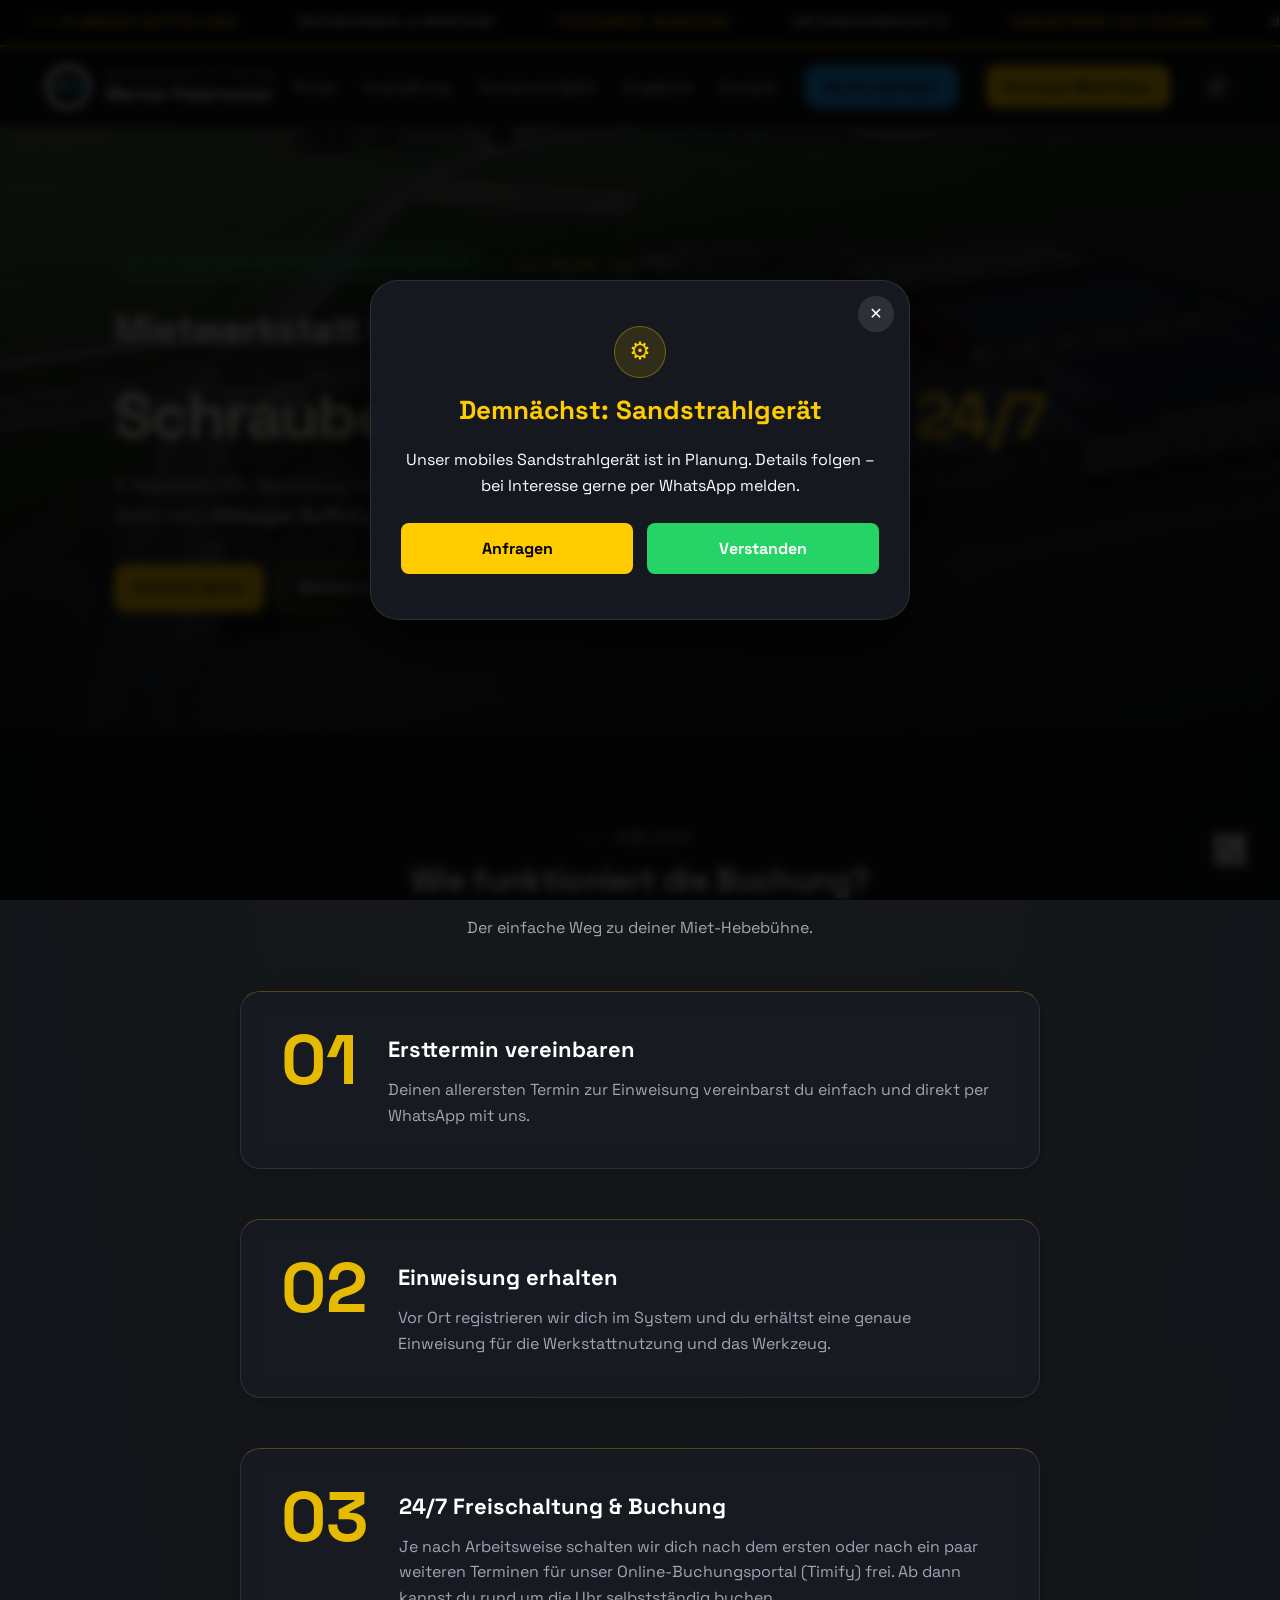
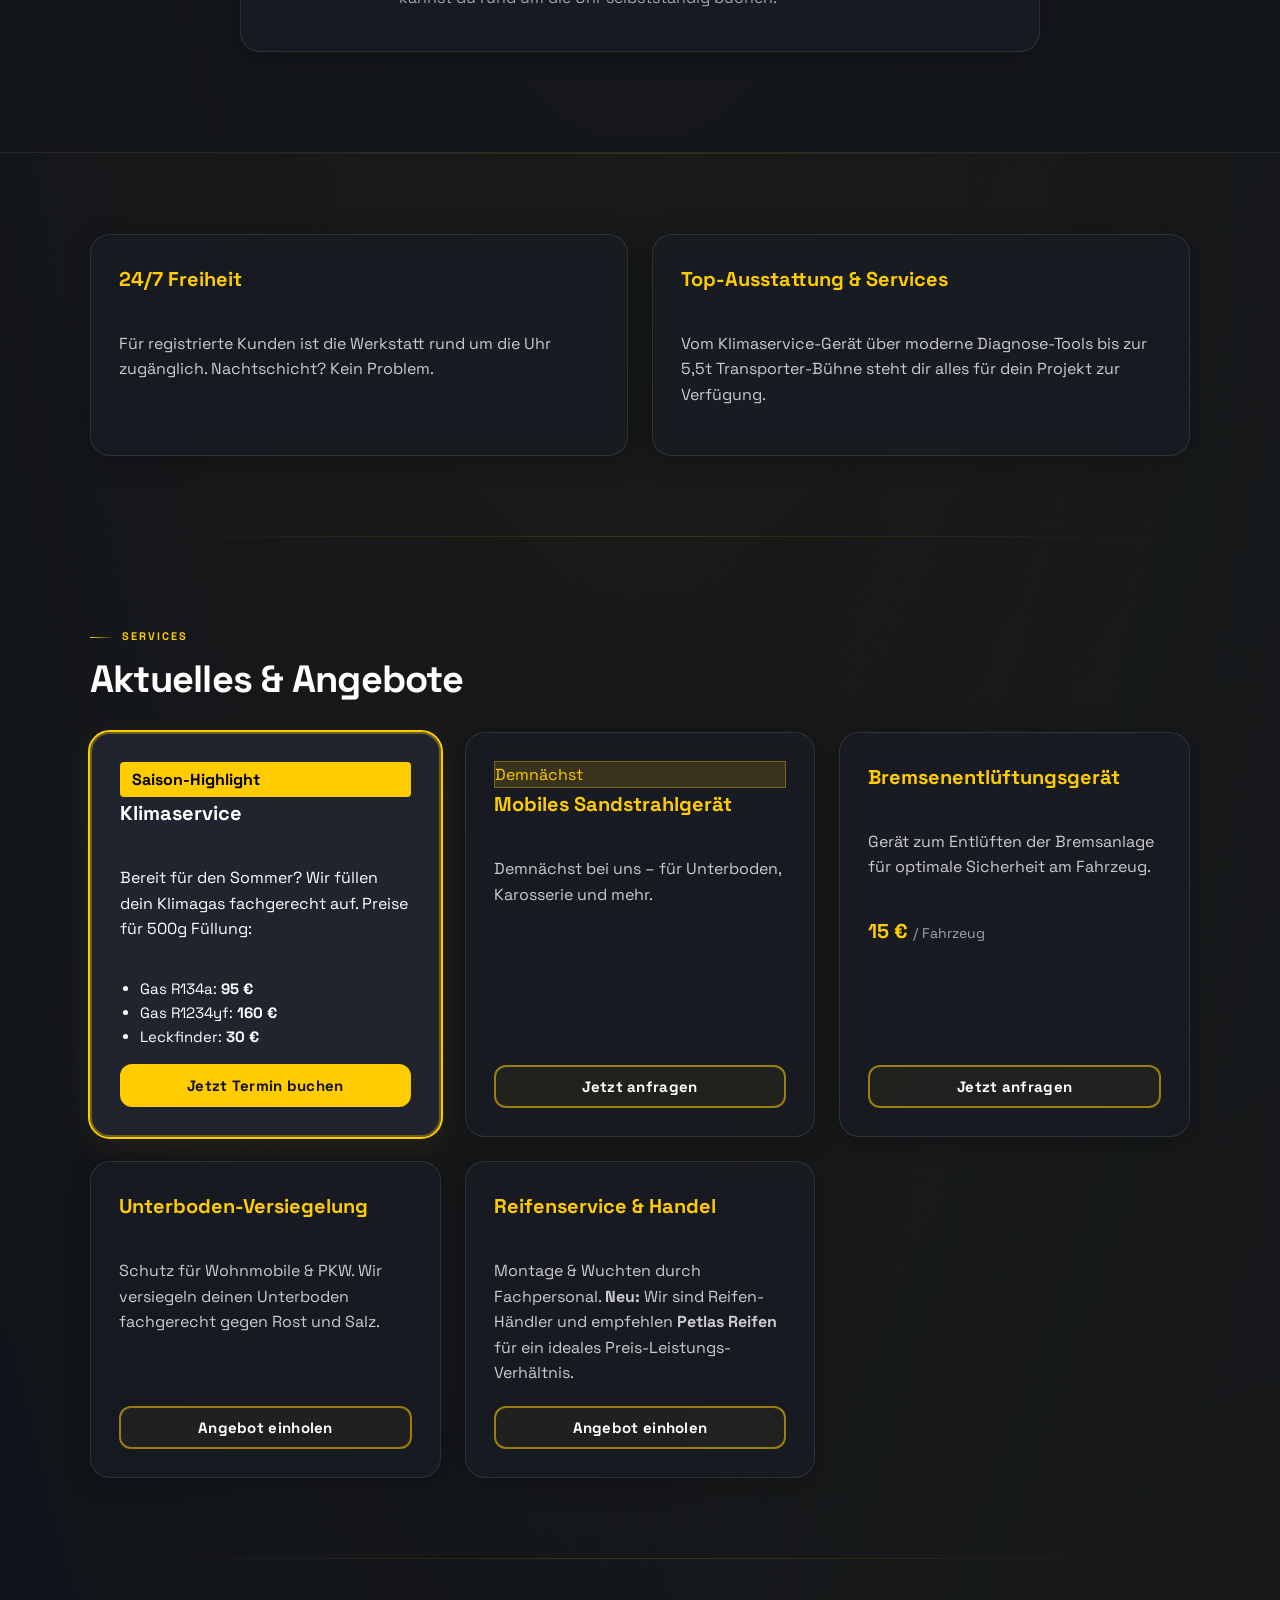
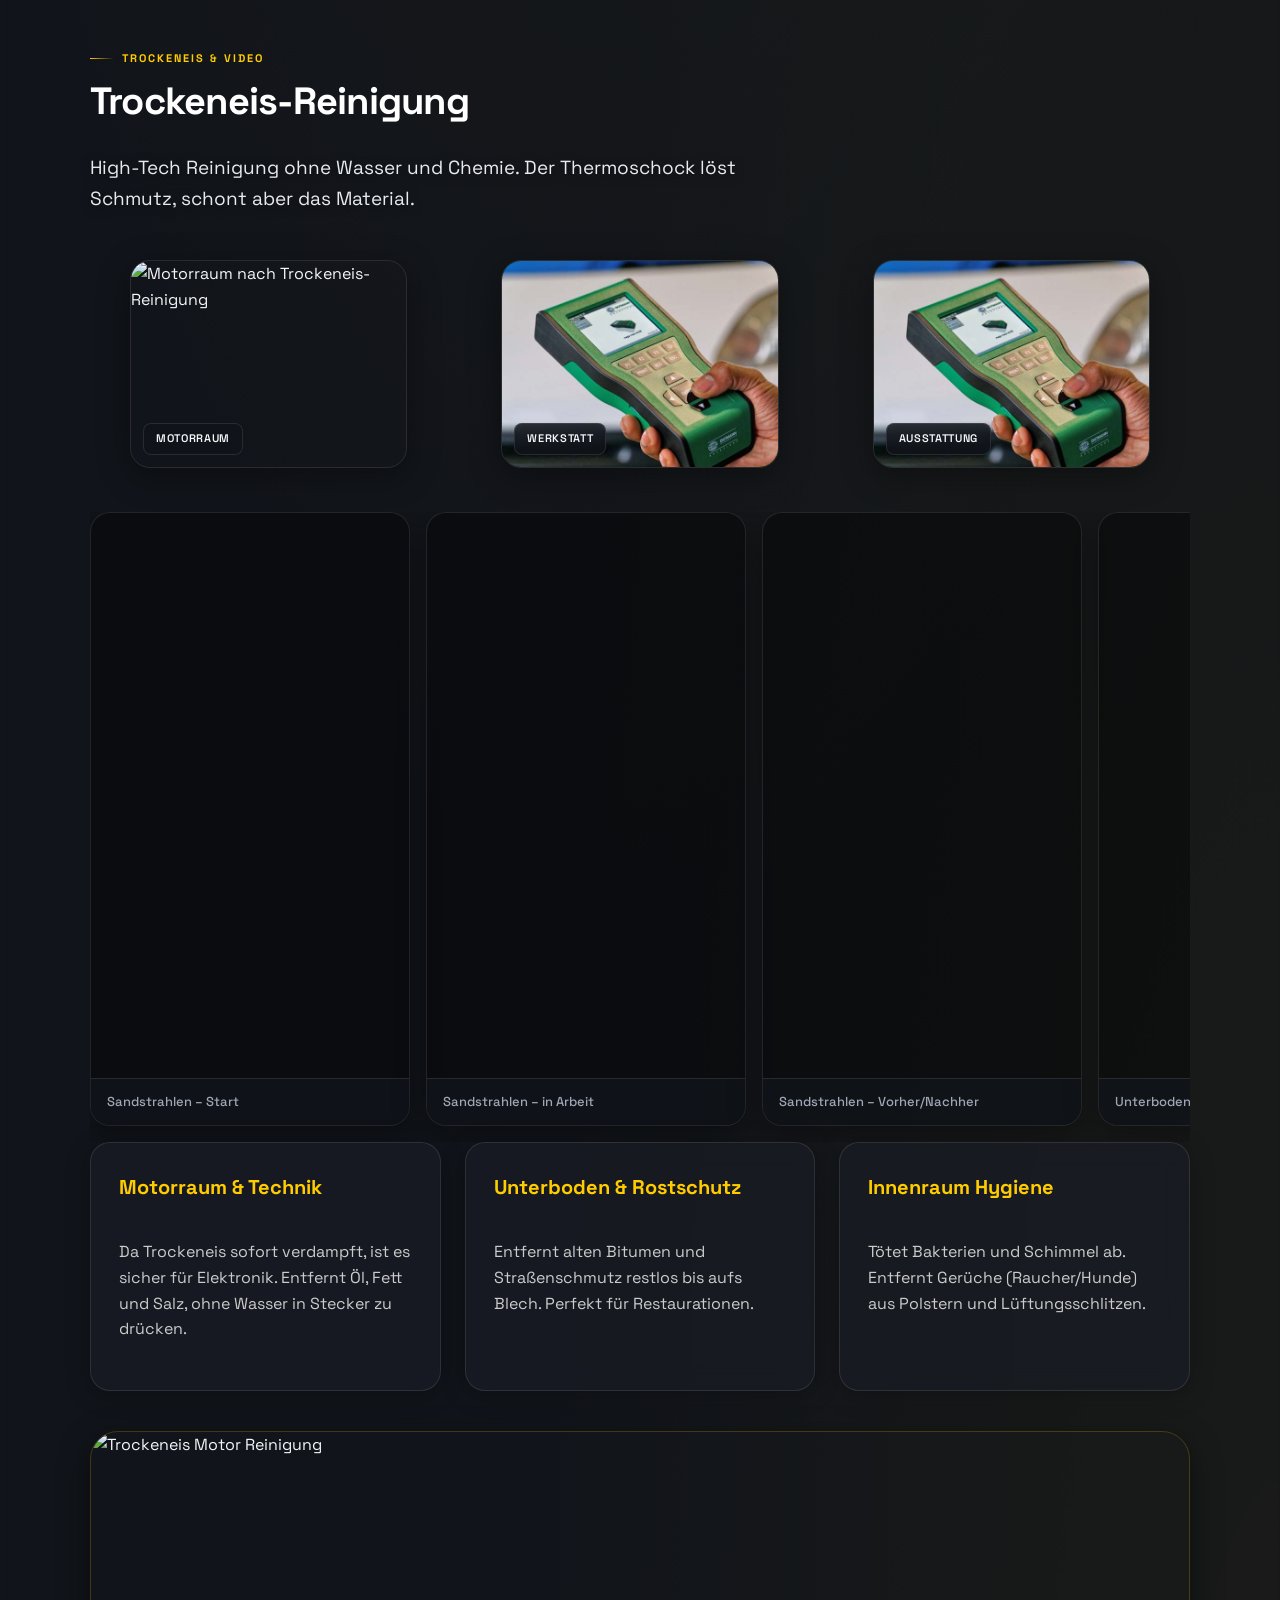
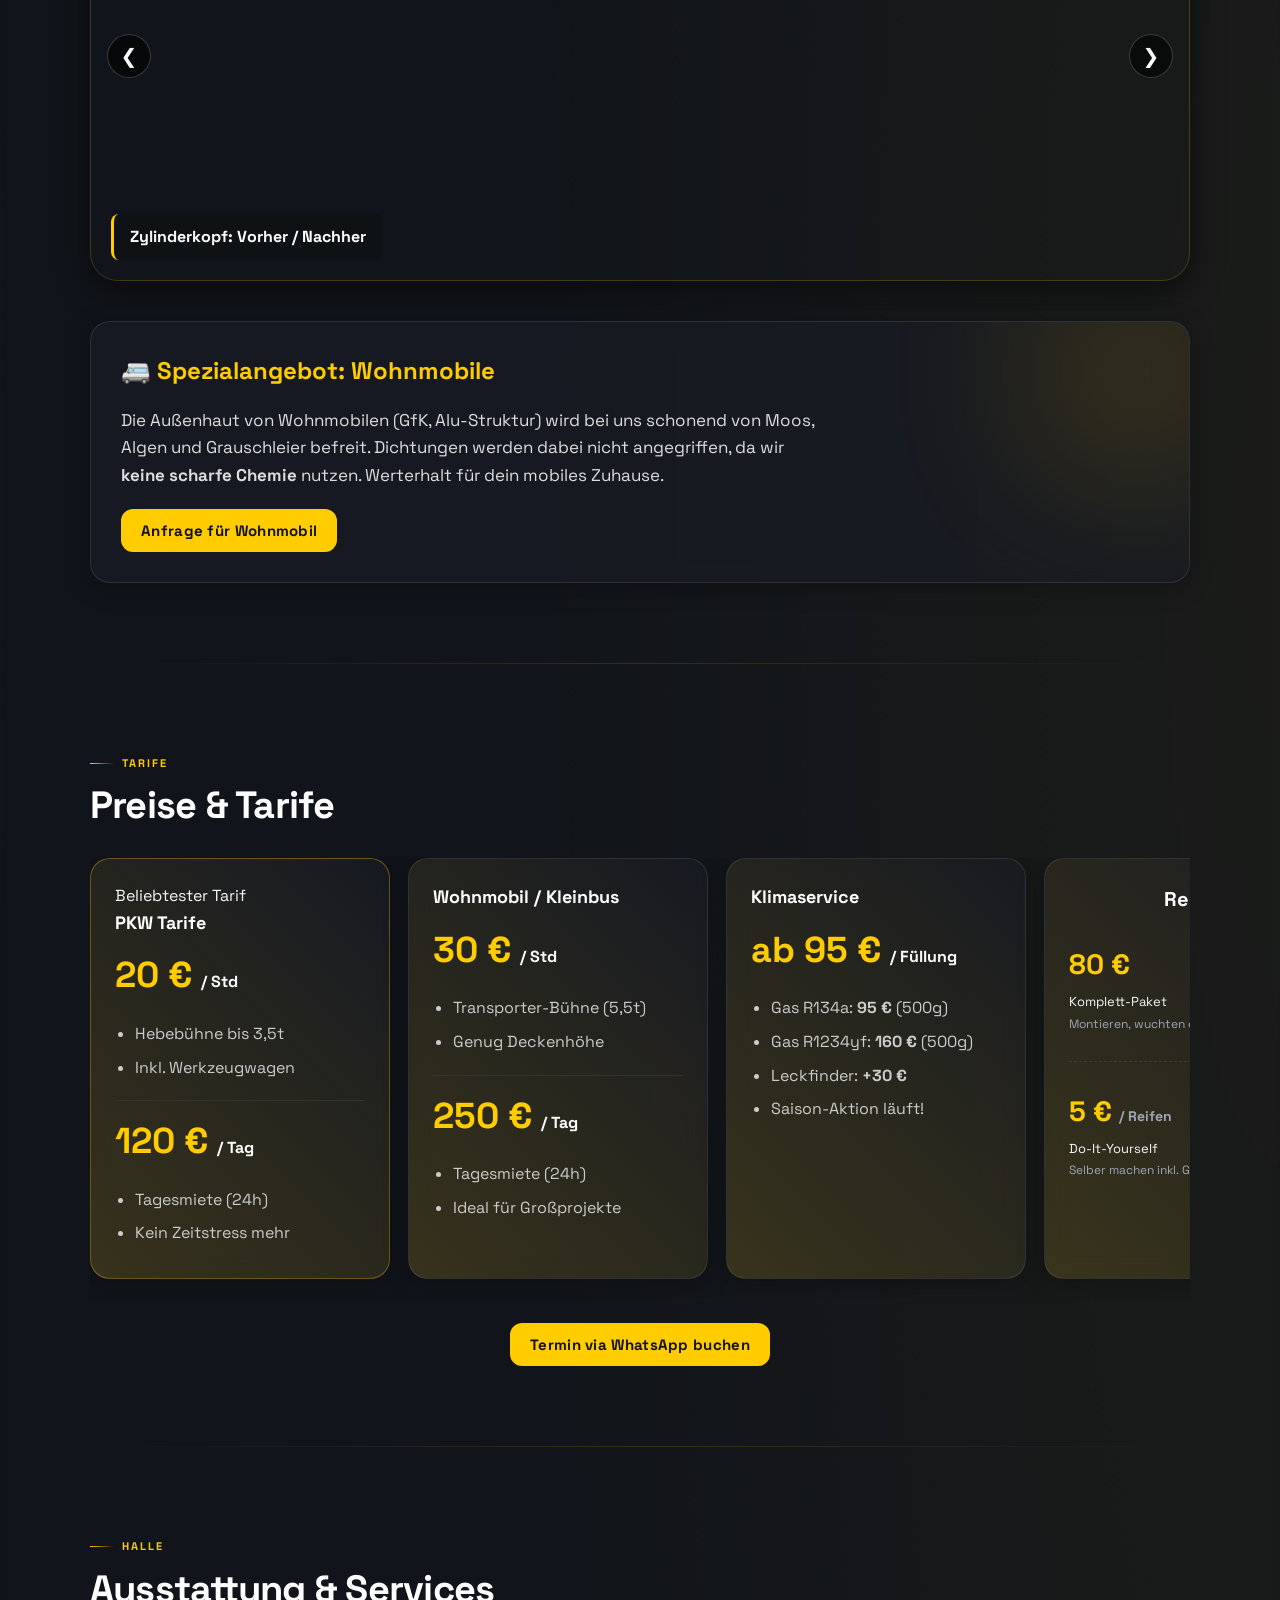
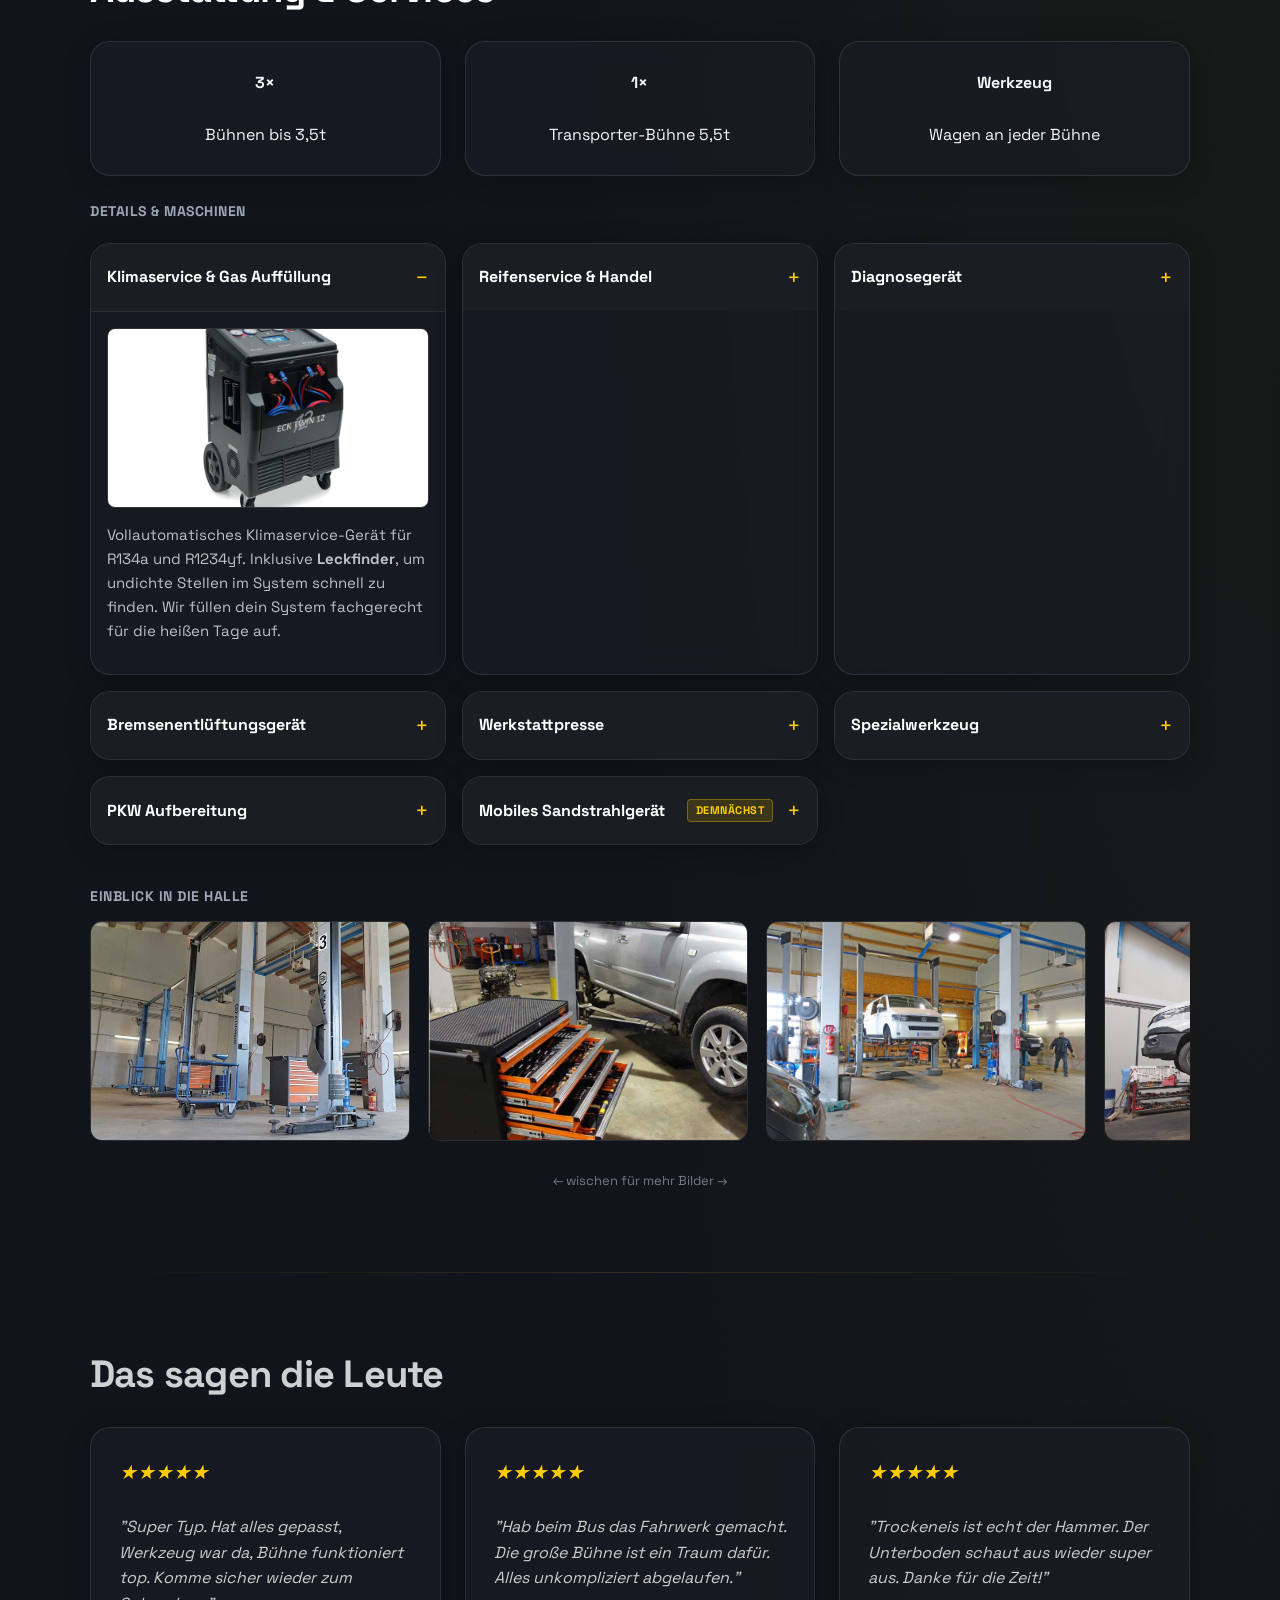
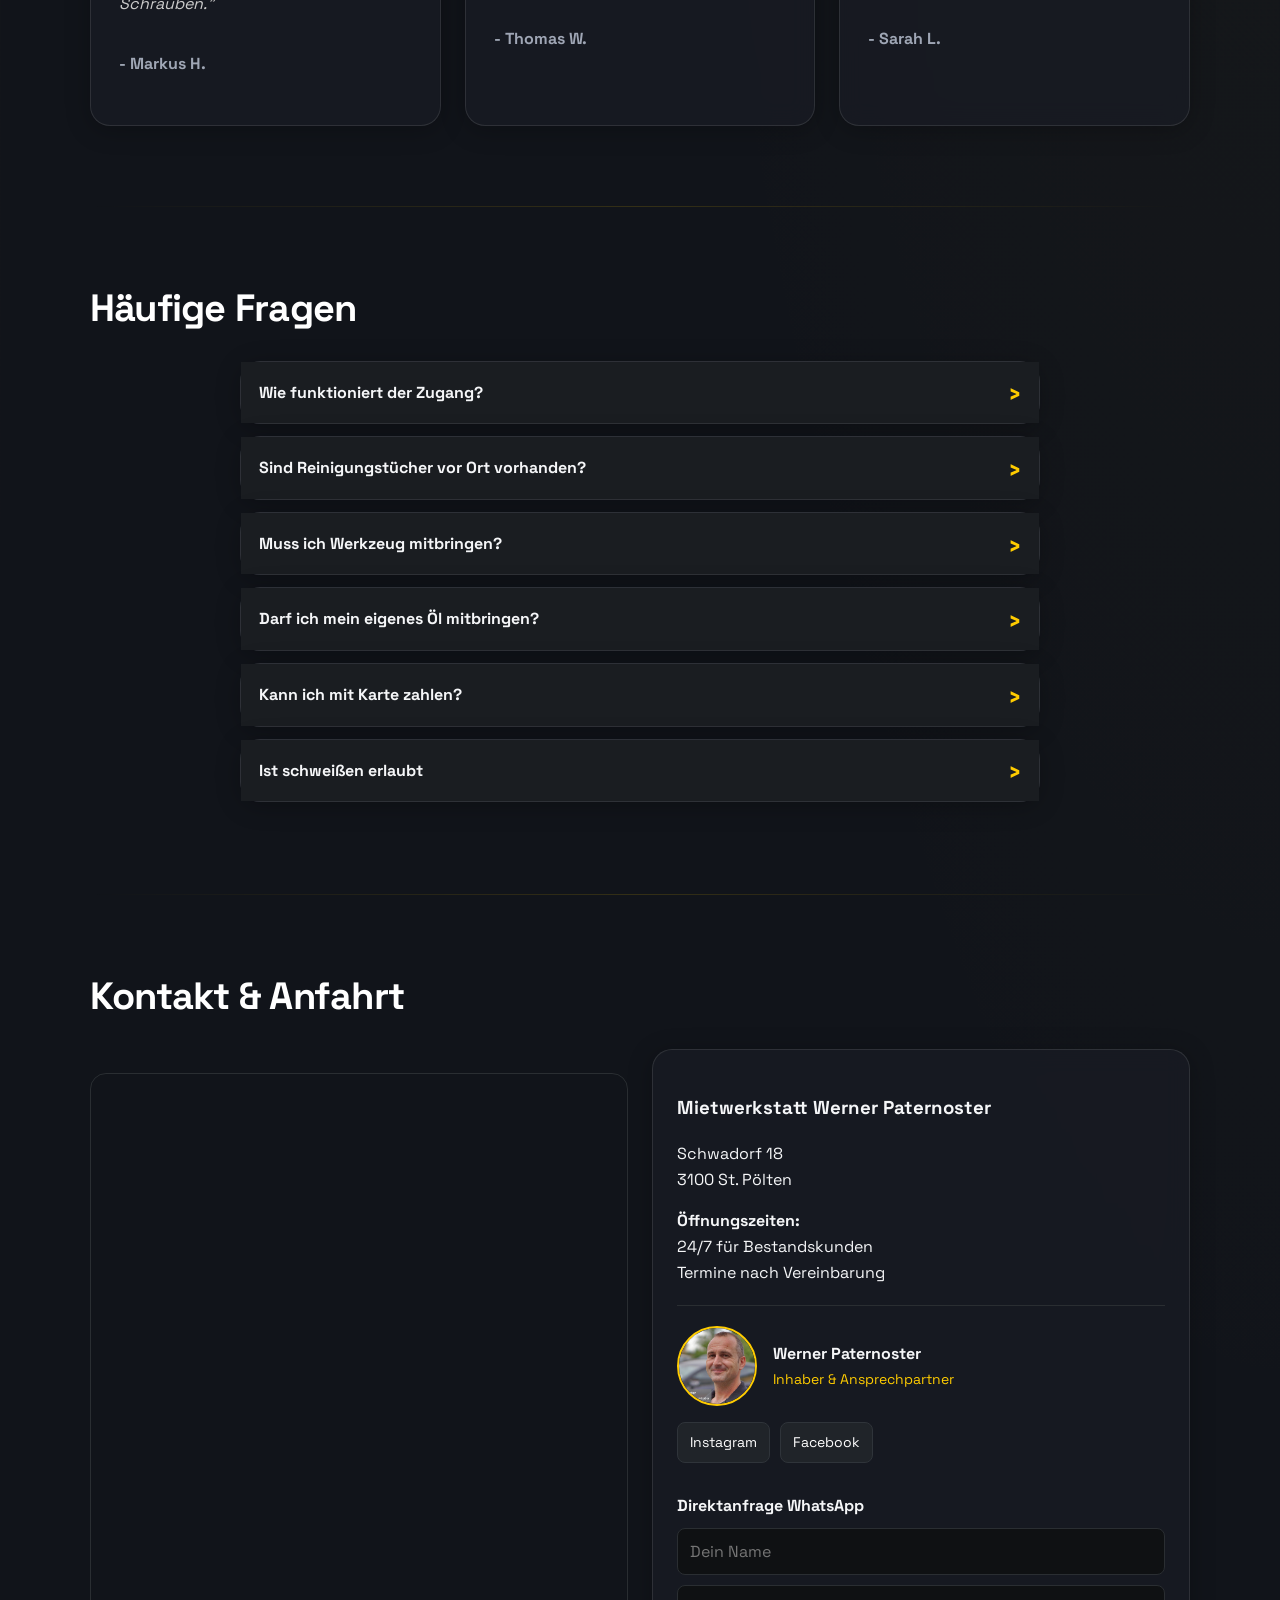
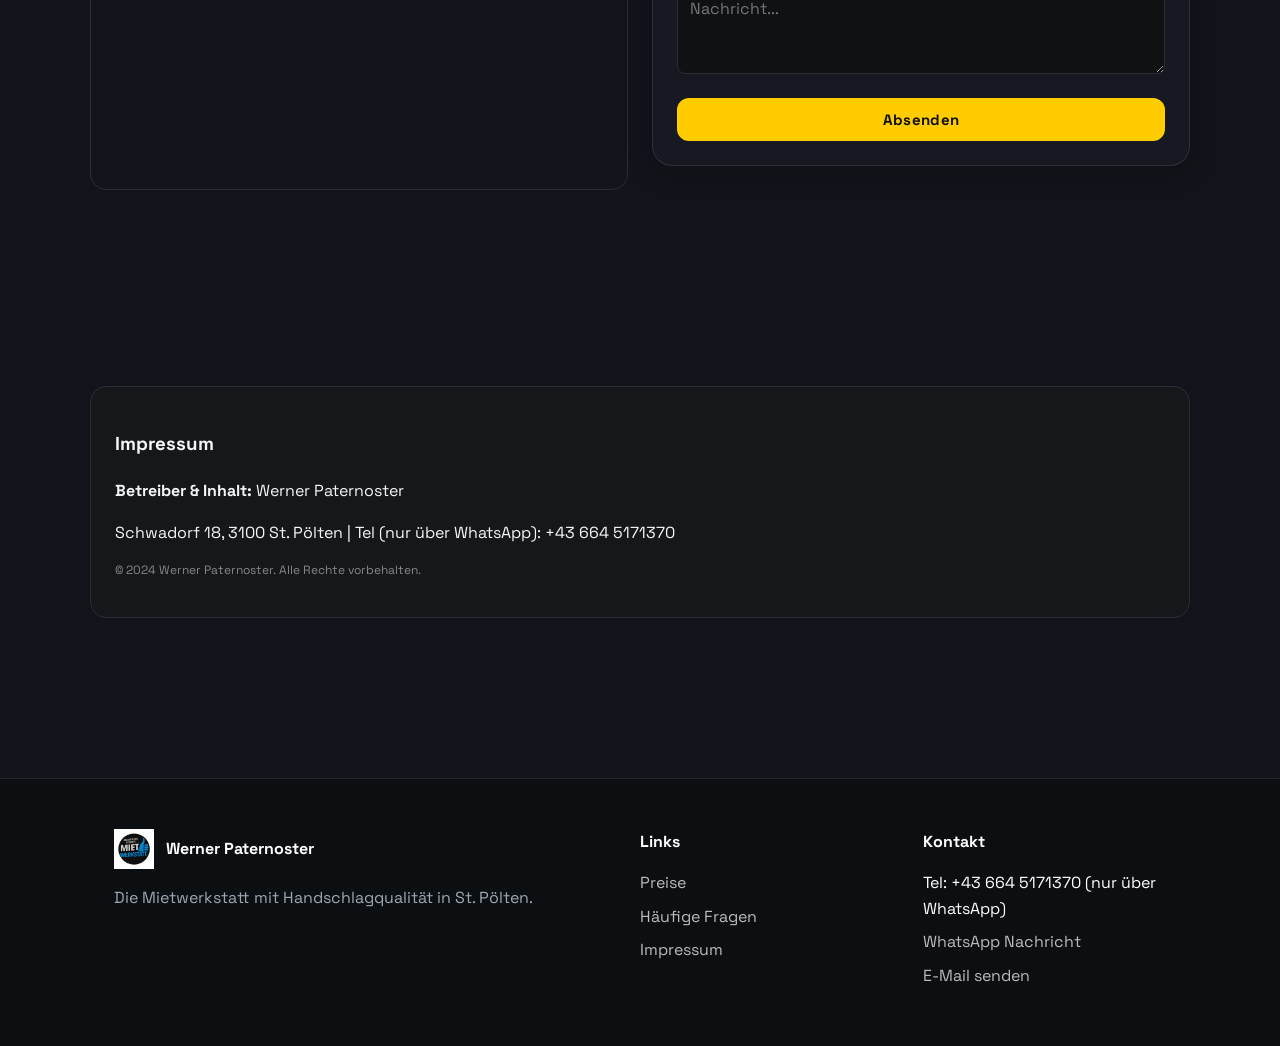
==== commit 2155f1c0: "YouTube: 7 neue Videos eingebettet (Sandstrahl, Versiegelung, Trockeneis, Klima) Ersetzt die 4 bishe" ====
--- a/index.html
+++ b/index.html
@@ -486,14 +486,14 @@
       <div class="ticker-item">UNTERBODENSCHUTZ</div>
       <div class="ticker-item"><span>HEBEBÜHNEN 24/7 ZUGANG</span></div>
       <div class="ticker-item">BREMSENENTLÜFTUNGSGERÄT NEU +++</div>
-      <div class="ticker-item"><span>SANDSTRAHLEN & VERSIEGELUNG</span></div>
+      <div class="ticker-item"><span>MOBILES SANDSTRAHLGERÄT – BALD DA</span></div>
       <div class="ticker-item"><span>+++ KLIMAGAS AUFFÜLLUNG</span></div>
       <div class="ticker-item">REIFENHANDEL & MONTAGE</div>
       <div class="ticker-item"><span>TROCKENEIS-REINIGUNG</span></div>
       <div class="ticker-item">UNTERBODENSCHUTZ</div>
       <div class="ticker-item"><span>HEBEBÜHNEN 24/7 ZUGANG</span></div>
       <div class="ticker-item">BREMSENENTLÜFTUNGSGERÄT NEU +++</div>
-      <div class="ticker-item"><span>SANDSTRAHLEN & VERSIEGELUNG</span></div>
+      <div class="ticker-item"><span>MOBILES SANDSTRAHLGERÄT – BALD DA</span></div>
     </div>
   </div>
 
@@ -507,10 +507,9 @@
         </span>
       </a>
       <nav class="nav" id="mainNavigation" aria-label="Hauptnavigation">
-        <a href="#einblicke">Einblicke</a>
         <a href="#preise">Preise</a>
         <a href="#ausstattung">Ausstattung</a>
-        <a href="#trockeneis">Trockeneis</a>
+        <a href="#trockeneis">Trockeneis Gerät</a>
         <a href="#angebote">Angebote</a>
         <a href="#kontakt">Kontakt</a>
         <button class="btn btn-blue" style="font-weight:600;" onclick="openModal('loginModal')">Buchungslogin</button>
@@ -614,10 +613,10 @@
           <button class="btn btn-primary" onclick="openModal('whatsappModal')">Jetzt Termin buchen</button>
         </article>
 
-        <article class="card highlight reveal">
-          <div class="highlight-tag">Neu</div>
-          <h3>Sandstrahlen & Versiegelung</h3>
-          <p>Mobiles Sandstrahlgerät – Rost weg, Unterboden geschützt. Vorher/Nachher in den <a href="#einblicke" style="color:var(--primary);">Einblicke</a>.</p>
+        <article class="card reveal">
+          <div class="highlight-tag coming-soon-tag">Demnächst</div>
+          <h3>Mobiles Sandstrahlgerät</h3>
+          <p>Demnächst bei uns – für Unterboden, Karosserie und mehr.</p>
           <button class="btn btn-outline" onclick="openModal('whatsappModal')">Jetzt anfragen</button>
         </article>
 
@@ -640,164 +639,6 @@
           <button class="btn btn-outline" onclick="openModal('whatsappModal')">Angebot einholen</button>
         </article>
 
-      </div>
-    </section>
-
-    <div class="divider"></div>
-
-    <!-- EINBLICKE: Vorher / Nachher + Videos -->
-    <section id="einblicke" class="section container">
-      <p class="section-eyebrow">Einblicke</p>
-      <h2>Vorher & Nachher</h2>
-      <p class="lead" style="margin-bottom:28px">Sandstrahlen, Trockeneis, Versiegelung und Klimaservice – so sieht's bei uns in der Halle aus.</p>
-
-      <div class="showcase-tabs" role="tablist" aria-label="Service-Einblicke">
-        <button type="button" class="showcase-tab is-active" role="tab" aria-selected="true" data-tab="sandstrahl">Sandstrahlen</button>
-        <button type="button" class="showcase-tab" role="tab" aria-selected="false" data-tab="trockeneis">Trockeneis</button>
-        <button type="button" class="showcase-tab" role="tab" aria-selected="false" data-tab="versiegelung">Versiegelung</button>
-        <button type="button" class="showcase-tab" role="tab" aria-selected="false" data-tab="klima">Klimaservice</button>
-      </div>
-
-      <!-- Sandstrahlen -->
-      <div class="showcase-panel is-active" id="panel-sandstrahl" role="tabpanel">
-        <div class="ba-grid reveal">
-          <figure class="ba-pair">
-            <div class="ba-pair__images">
-              <div class="ba-pair__img-wrap">
-                <span class="ba-tag ba-tag--vorher">Vorher</span>
-                <img src="images/einblicke/sandstrahl-vorher-01.jpg" alt="Unterboden vor Sandstrahlen – Rost" loading="lazy" onerror="this.dataset.missing='1'">
-              </div>
-              <div class="ba-pair__img-wrap">
-                <span class="ba-tag ba-tag--nachher">Nachher</span>
-                <img src="images/einblicke/sandstrahl-nachher-01.jpg" alt="Unterboden nach Sandstrahlen" loading="lazy" onerror="this.dataset.missing='1'">
-              </div>
-            </div>
-            <figcaption class="ba-pair__caption">Unterboden & Achse – Rost entfernt, bereit für Versiegelung.</figcaption>
-          </figure>
-          <figure class="ba-pair">
-            <div class="ba-pair__images">
-              <div class="ba-pair__img-wrap">
-                <span class="ba-tag ba-tag--vorher">Vorher</span>
-                <img src="images/einblicke/sandstrahl-vorher-02.jpg" alt="Federbein mit Rost" loading="lazy" onerror="this.dataset.missing='1'">
-              </div>
-              <div class="ba-pair__img-wrap">
-                <span class="ba-tag ba-tag--arbeit">In Arbeit</span>
-                <img src="images/einblicke/sandstrahl-arbeit-01.jpg" alt="Sandstrahlen in der Werkstatt" loading="lazy" onerror="this.dataset.missing='1'">
-              </div>
-            </div>
-            <figcaption class="ba-pair__caption">Mobiles Sandstrahlgerät – direkt an der Hebebühne.</figcaption>
-          </figure>
-        </div>
-        <div class="showcase-video-row reveal">
-          <div class="showcase-video-slot" data-yt-id="">
-            <div class="showcase-video-placeholder" data-yt-slot="sandstrahl-1">
-              <strong>Video folgt</strong>
-              <span>YouTube: Sandstrahlen – nach Upload ID in index.html eintragen<br>(siehe media/MEDIA-GUIDE.md)</span>
-            </div>
-          </div>
-          <div class="showcase-video-slot" data-yt-id="">
-            <div class="showcase-video-placeholder" data-yt-slot="sandstrahl-2">
-              <strong>Video folgt</strong>
-              <span>WhatsApp 13.11–13.13 → YouTube → hier einbetten</span>
-            </div>
-          </div>
-        </div>
-      </div>
-
-      <!-- Trockeneis -->
-      <div class="showcase-panel" id="panel-trockeneis" role="tabpanel" hidden>
-        <div class="ba-grid reveal">
-          <figure class="ba-pair">
-            <div class="ba-pair__images">
-              <div class="ba-pair__img-wrap">
-                <span class="ba-tag ba-tag--vorher">Vorher</span>
-                <img src="images/einblicke/trockeneis-vorher-01.jpg" alt="Vor Trockeneis-Reinigung" loading="lazy" onerror="this.dataset.missing='1'">
-              </div>
-              <div class="ba-pair__img-wrap">
-                <span class="ba-tag ba-tag--nachher">Nachher</span>
-                <img src="images/einblicke/trockeneis-nachher-01.jpg" alt="Nach Trockeneis-Reinigung" loading="lazy" onerror="this.dataset.missing='1'">
-              </div>
-            </div>
-            <figcaption class="ba-pair__caption">Trockeneis-Reinigung ohne Wasser und Chemie.</figcaption>
-          </figure>
-        </div>
-        <div class="showcase-video-row reveal">
-          <div class="showcase-video-slot">
-            <div class="video-embed video-embed--wide">
-              <iframe src="https://www.youtube-nocookie.com/embed/leCB6bQQiNM?rel=0" title="Trockeneis Unterboden" allow="accelerometer; autoplay; clipboard-write; encrypted-media; gyroscope; picture-in-picture; web-share" allowfullscreen loading="lazy"></iframe>
-            </div>
-            <p class="bento-caption">Unterboden – Trockeneis</p>
-          </div>
-          <div class="showcase-video-slot" data-yt-id="">
-            <div class="showcase-video-placeholder" data-yt-slot="trockeneis-1">
-              <strong>Video folgt</strong>
-              <span>WhatsApp 13.17 → YouTube Short</span>
-            </div>
-          </div>
-        </div>
-      </div>
-
-      <!-- Versiegelung -->
-      <div class="showcase-panel" id="panel-versiegelung" role="tabpanel" hidden>
-        <div class="ba-grid reveal">
-          <figure class="ba-pair">
-            <div class="ba-pair__images">
-              <div class="ba-pair__img-wrap">
-                <span class="ba-tag ba-tag--vorher">Vorher</span>
-                <img src="images/einblicke/versiegelung-vorher-01.jpg" alt="Vor Versiegelung" loading="lazy" onerror="this.dataset.missing='1'">
-              </div>
-              <div class="ba-pair__img-wrap">
-                <span class="ba-tag ba-tag--nachher">Nachher</span>
-                <img src="images/einblicke/versiegelung-nachher-01.jpg" alt="Nach Versiegelung" loading="lazy" onerror="this.dataset.missing='1'">
-              </div>
-            </div>
-            <figcaption class="ba-pair__caption">Unterboden-Versiegelung – Schutz gegen Rost und Salz.</figcaption>
-          </figure>
-          <figure class="ba-pair">
-            <div class="ba-pair__images ba-pair__images--single">
-              <div class="ba-pair__img-wrap" style="grid-column: 1 / -1;">
-                <span class="ba-tag ba-tag--nachher">Ergebnis</span>
-                <img src="images/einblicke/versiegelung-nachher-02.jpg" alt="Versiegelter Querträger" loading="lazy" onerror="this.dataset.missing='1'">
-              </div>
-            </div>
-            <figcaption class="ba-pair__caption">Querträger & Achse – fachgerecht versiegelt.</figcaption>
-          </figure>
-        </div>
-        <div class="showcase-video-row reveal">
-          <div class="showcase-video-slot" data-yt-id="">
-            <div class="showcase-video-placeholder" data-yt-slot="versiegelung-1">
-              <strong>Video folgt</strong>
-              <span>WhatsApp 13.15 → YouTube</span>
-            </div>
-          </div>
-        </div>
-      </div>
-
-      <!-- Klimaservice -->
-      <div class="showcase-panel" id="panel-klima" role="tabpanel" hidden>
-        <div class="ba-grid reveal">
-          <figure class="ba-pair">
-            <div class="ba-pair__images ba-pair__images--single">
-              <div class="ba-pair__img-wrap" style="grid-column: 1 / -1;">
-                <span class="ba-tag ba-tag--arbeit">Klimaservice</span>
-                <img src="images/einblicke/klima-service-01.jpg" alt="Klimagas Auffüllung" loading="lazy" onerror="this.dataset.missing='1'">
-              </div>
-            </div>
-            <figcaption class="ba-pair__caption">Klimagas fachgerecht auffüllen – R134a & R1234yf.</figcaption>
-          </figure>
-        </div>
-        <div class="showcase-video-row reveal">
-          <div class="showcase-video-slot" data-yt-id="">
-            <div class="showcase-video-placeholder" data-yt-slot="klima-1">
-              <strong>Video folgt</strong>
-              <span>WhatsApp 17.01 → YouTube (Klimaservice St. Pölten)</span>
-            </div>
-          </div>
-        </div>
-      </div>
-
-      <div class="showcase-cta reveal">
-        <button class="btn btn-primary" onclick="openModal('whatsappModal')">Termin anfragen</button>
       </div>
     </section>
 
@@ -824,29 +665,47 @@
       </div>
 
       <div class="bento-videos reveal">
-        <article class="bento-video bento-video--featured">
+        <article class="bento-video snap">
           <div class="video-embed video-embed--shorts">
-            <iframe src="https://www.youtube-nocookie.com/embed/q_X-nAyXZ40?rel=0" title="Motorraum Abdeckung Trockeneis Reinigung" allow="accelerometer; autoplay; clipboard-write; encrypted-media; gyroscope; picture-in-picture; web-share" allowfullscreen loading="lazy"></iframe>
-          </div>
-          <p class="bento-caption">Motorraum Abdeckung – Trockeneis Reinigung</p>
-        </article>
-        <article class="bento-video bento-video--wide">
+            <iframe src="https://www.youtube-nocookie.com/embed/n_8YZ6dJOBQ?rel=0" title="Sandstrahlen Unterboden – Start" allow="accelerometer; autoplay; clipboard-write; encrypted-media; gyroscope; picture-in-picture; web-share" allowfullscreen loading="lazy"></iframe>
+          </div>
+          <p class="bento-caption">Sandstrahlen – Start</p>
+        </article>
+        <article class="bento-video snap">
+          <div class="video-embed video-embed--shorts">
+            <iframe src="https://www.youtube-nocookie.com/embed/gsJ3tkDTBeM?rel=0" title="Sandstrahlen Unterboden – in Arbeit" allow="accelerometer; autoplay; clipboard-write; encrypted-media; gyroscope; picture-in-picture; web-share" allowfullscreen loading="lazy"></iframe>
+          </div>
+          <p class="bento-caption">Sandstrahlen – in Arbeit</p>
+        </article>
+        <article class="bento-video snap">
+          <div class="video-embed video-embed--shorts">
+            <iframe src="https://www.youtube-nocookie.com/embed/eHRtS35S3W0?rel=0" title="Sandstrahlen Unterboden – Ergebnis" allow="accelerometer; autoplay; clipboard-write; encrypted-media; gyroscope; picture-in-picture; web-share" allowfullscreen loading="lazy"></iframe>
+          </div>
+          <p class="bento-caption">Sandstrahlen – Vorher/Nachher</p>
+        </article>
+        <article class="bento-video snap">
+          <div class="video-embed video-embed--shorts">
+            <iframe src="https://www.youtube-nocookie.com/embed/0kEtYT9NDHM?rel=0" title="Unterboden Versiegelung" allow="accelerometer; autoplay; clipboard-write; encrypted-media; gyroscope; picture-in-picture; web-share" allowfullscreen loading="lazy"></iframe>
+          </div>
+          <p class="bento-caption">Unterboden-Versiegelung</p>
+        </article>
+        <article class="bento-video snap">
+          <div class="video-embed video-embed--shorts">
+            <iframe src="https://www.youtube-nocookie.com/embed/kruN152biVA?rel=0" title="Trockeneis Reinigung" allow="accelerometer; autoplay; clipboard-write; encrypted-media; gyroscope; picture-in-picture; web-share" allowfullscreen loading="lazy"></iframe>
+          </div>
+          <p class="bento-caption">Trockeneis-Reinigung</p>
+        </article>
+        <article class="bento-video snap">
           <div class="video-embed video-embed--wide">
-            <iframe src="https://www.youtube-nocookie.com/embed/PNSdLFRYj08?rel=0" title="Trockeneis Reinigung" allow="accelerometer; autoplay; clipboard-write; encrypted-media; gyroscope; picture-in-picture; web-share" allowfullscreen loading="lazy"></iframe>
-          </div>
-          <p class="bento-caption">Trockeneis Reinigung</p>
-        </article>
-        <article class="bento-video bento-video--half">
-          <div class="video-embed video-embed--wide">
-            <iframe src="https://www.youtube-nocookie.com/embed/2qb9rLZB5gQ?rel=0" title="Klimaanlagen Trockeneis Reinigung" allow="accelerometer; autoplay; clipboard-write; encrypted-media; gyroscope; picture-in-picture; web-share" allowfullscreen loading="lazy"></iframe>
-          </div>
-          <p class="bento-caption">Klimaanlagen – Trockeneis Reinigung</p>
-        </article>
-        <article class="bento-video bento-video--half">
-          <div class="video-embed video-embed--wide">
-            <iframe src="https://www.youtube-nocookie.com/embed/leCB6bQQiNM?rel=0" title="Trockeneis Reinigung am Auto-Unterboden" allow="accelerometer; autoplay; clipboard-write; encrypted-media; gyroscope; picture-in-picture; web-share" allowfullscreen loading="lazy"></iframe>
-          </div>
-          <p class="bento-caption">Auto-Unterboden – Trockeneis Reinigung</p>
+            <iframe src="https://www.youtube-nocookie.com/embed/yetfAoFN90A?rel=0" title="Vorher Nachher Kompilation" allow="accelerometer; autoplay; clipboard-write; encrypted-media; gyroscope; picture-in-picture; web-share" allowfullscreen loading="lazy"></iframe>
+          </div>
+          <p class="bento-caption">Vorher/Nachher – Kompilation</p>
+        </article>
+        <article class="bento-video snap">
+          <div class="video-embed video-embed--shorts">
+            <iframe src="https://www.youtube-nocookie.com/embed/1KgSf7BAWkA?rel=0" title="Klimagas Auffüllung" allow="accelerometer; autoplay; clipboard-write; encrypted-media; gyroscope; picture-in-picture; web-share" allowfullscreen loading="lazy"></iframe>
+          </div>
+          <p class="bento-caption">Klimagas Auffüllung</p>
         </article>
       </div>
       <p class="bento-scroll-hint">← wischen für mehr Videos →</p>
@@ -1052,9 +911,9 @@
         </details>
 
         <details class="tile">
-          <summary>Sandstrahlen & Versiegelung</summary>
+          <summary>Mobiles Sandstrahlgerät <span class="tile-badge">Demnächst</span></summary>
           <div class="tile-content">
-            <p>Mobiles Sandstrahlgerät für Unterboden und Karosserie. Anschließend fachgerechte Versiegelung gegen Rost und Salz. <a href="#einblicke" style="color:var(--primary);">Vorher/Nachher ansehen</a></p>
+            <p>Unser mobiles Sandstrahlgerät ist in Planung. Details folgen – bei Interesse gerne per WhatsApp melden.</p>
           </div>
         </details>
       </div>
@@ -1229,8 +1088,8 @@
     <div class="modal-content">
       <button class="modal-close" onclick="closeModal('sandstrahlModal')" aria-label="Schließen">✕</button>
       <div class="announce-icon" aria-hidden="true">⚙</div>
-      <h3>Sandstrahlen & Versiegelung</h3>
-      <p>Rost weg, Unterboden geschützt – mobiles Sandstrahlgerät direkt in unserer Halle. <a href="#einblicke" style="color:var(--primary);">Einblicke ansehen</a></p>
+      <h3>Demnächst: Sandstrahlgerät</h3>
+      <p>Unser mobiles Sandstrahlgerät ist in Planung. Details folgen – bei Interesse gerne per WhatsApp melden.</p>
       <div class="login-btn-group">
         <button class="btn-main" type="button" onclick="closeModal('sandstrahlModal'); openModal('whatsappModal');">Anfragen</button>
         <button class="btn-sub" type="button" onclick="closeModal('sandstrahlModal')">Verstanden</button>
--- a/vibe.css
+++ b/vibe.css
@@ -223,9 +223,17 @@
 
 /* Bento Video Grid */
 .bento-videos {
-  display: grid;
-  grid-template-columns: repeat(12, 1fr);
+  display: flex;
+  overflow-x: auto;
+  scroll-snap-type: x mandatory;
   gap: 16px;
+  padding-bottom: 16px;
+  -webkit-overflow-scrolling: touch;
+}
+
+.bento-videos .bento-video {
+  flex: 0 0 min(320px, 85vw);
+  scroll-snap-align: center;
 }
 
 .bento-video {
@@ -408,182 +416,3 @@
     display: block;
   }
 }
-
-/* === Einblicke: Tabs + Vorher/Nachher === */
-.showcase-tabs {
-  display: flex;
-  flex-wrap: wrap;
-  gap: 10px;
-  margin-bottom: 28px;
-}
-
-.showcase-tab {
-  padding: 10px 18px;
-  border-radius: 999px;
-  border: 1px solid var(--glass-border);
-  background: rgba(26, 29, 36, 0.6);
-  color: var(--text-muted);
-  font-family: inherit;
-  font-size: 13px;
-  font-weight: 600;
-  letter-spacing: 0.04em;
-  text-transform: uppercase;
-  cursor: pointer;
-  transition: all 0.25s ease;
-}
-
-.showcase-tab:hover {
-  border-color: rgba(255, 204, 0, 0.3);
-  color: var(--text-light);
-}
-
-.showcase-tab.is-active {
-  background: rgba(255, 204, 0, 0.12);
-  border-color: rgba(255, 204, 0, 0.45);
-  color: var(--primary);
-  box-shadow: 0 0 20px rgba(255, 204, 0, 0.1);
-}
-
-.showcase-panel {
-  display: none;
-  animation: showcaseFade 0.4s ease;
-}
-
-.showcase-panel.is-active {
-  display: block;
-}
-
-@keyframes showcaseFade {
-  from { opacity: 0; transform: translateY(8px); }
-  to { opacity: 1; transform: translateY(0); }
-}
-
-.ba-grid {
-  display: grid;
-  grid-template-columns: repeat(auto-fit, minmax(280px, 1fr));
-  gap: 20px;
-  margin-bottom: 28px;
-}
-
-.ba-pair {
-  border-radius: var(--radius-lg);
-  overflow: hidden;
-  border: 1px solid var(--glass-border);
-  background: var(--card-bg);
-}
-
-.ba-pair__images {
-  display: grid;
-  grid-template-columns: 1fr 1fr;
-  gap: 2px;
-  background: rgba(255, 255, 255, 0.06);
-}
-
-.ba-pair__img-wrap {
-  position: relative;
-  aspect-ratio: 4 / 3;
-  background: #0d0f12;
-}
-
-.ba-pair__img-wrap img {
-  width: 100%;
-  height: 100%;
-  object-fit: cover;
-}
-
-.ba-pair__img-wrap img[data-missing="1"] {
-  opacity: 0.35;
-}
-
-.ba-tag {
-  position: absolute;
-  top: 10px;
-  left: 10px;
-  padding: 4px 10px;
-  border-radius: 6px;
-  font-size: 10px;
-  font-weight: 800;
-  letter-spacing: 0.1em;
-  text-transform: uppercase;
-}
-
-.ba-tag--vorher {
-  background: rgba(180, 60, 40, 0.85);
-  color: #fff;
-}
-
-.ba-tag--nachher {
-  background: rgba(255, 204, 0, 0.9);
-  color: #111;
-}
-
-.ba-tag--arbeit {
-  background: rgba(60, 120, 200, 0.85);
-  color: #fff;
-}
-
-.ba-pair__caption {
-  padding: 14px 16px;
-  font-size: 14px;
-  color: var(--text-muted);
-  margin: 0;
-  line-height: 1.45;
-}
-
-.showcase-video-row {
-  display: grid;
-  grid-template-columns: repeat(auto-fit, minmax(280px, 1fr));
-  gap: 16px;
-  margin-top: 8px;
-}
-
-.showcase-video-slot {
-  border-radius: var(--radius-lg);
-  overflow: hidden;
-  border: 1px solid var(--glass-border);
-  background: rgba(0, 0, 0, 0.35);
-}
-
-.showcase-video-slot .video-embed {
-  margin: 0;
-  max-width: none;
-  width: 100%;
-  border: none;
-  border-radius: 0;
-  box-shadow: none;
-}
-
-.showcase-video-placeholder {
-  aspect-ratio: 16 / 9;
-  display: flex;
-  flex-direction: column;
-  align-items: center;
-  justify-content: center;
-  gap: 10px;
-  padding: 24px;
-  text-align: center;
-  color: var(--text-muted);
-  font-size: 14px;
-  background: linear-gradient(135deg, rgba(255,204,0,0.04), transparent);
-}
-
-.showcase-video-placeholder strong {
-  color: var(--primary);
-  font-size: 12px;
-  letter-spacing: 0.12em;
-  text-transform: uppercase;
-}
-
-.showcase-cta {
-  margin-top: 24px;
-  text-align: center;
-}
-
-@media (max-width: 600px) {
-  .ba-pair__images {
-    grid-template-columns: 1fr;
-  }
-  .ba-pair__img-wrap {
-    aspect-ratio: 16 / 10;
-  }
-}
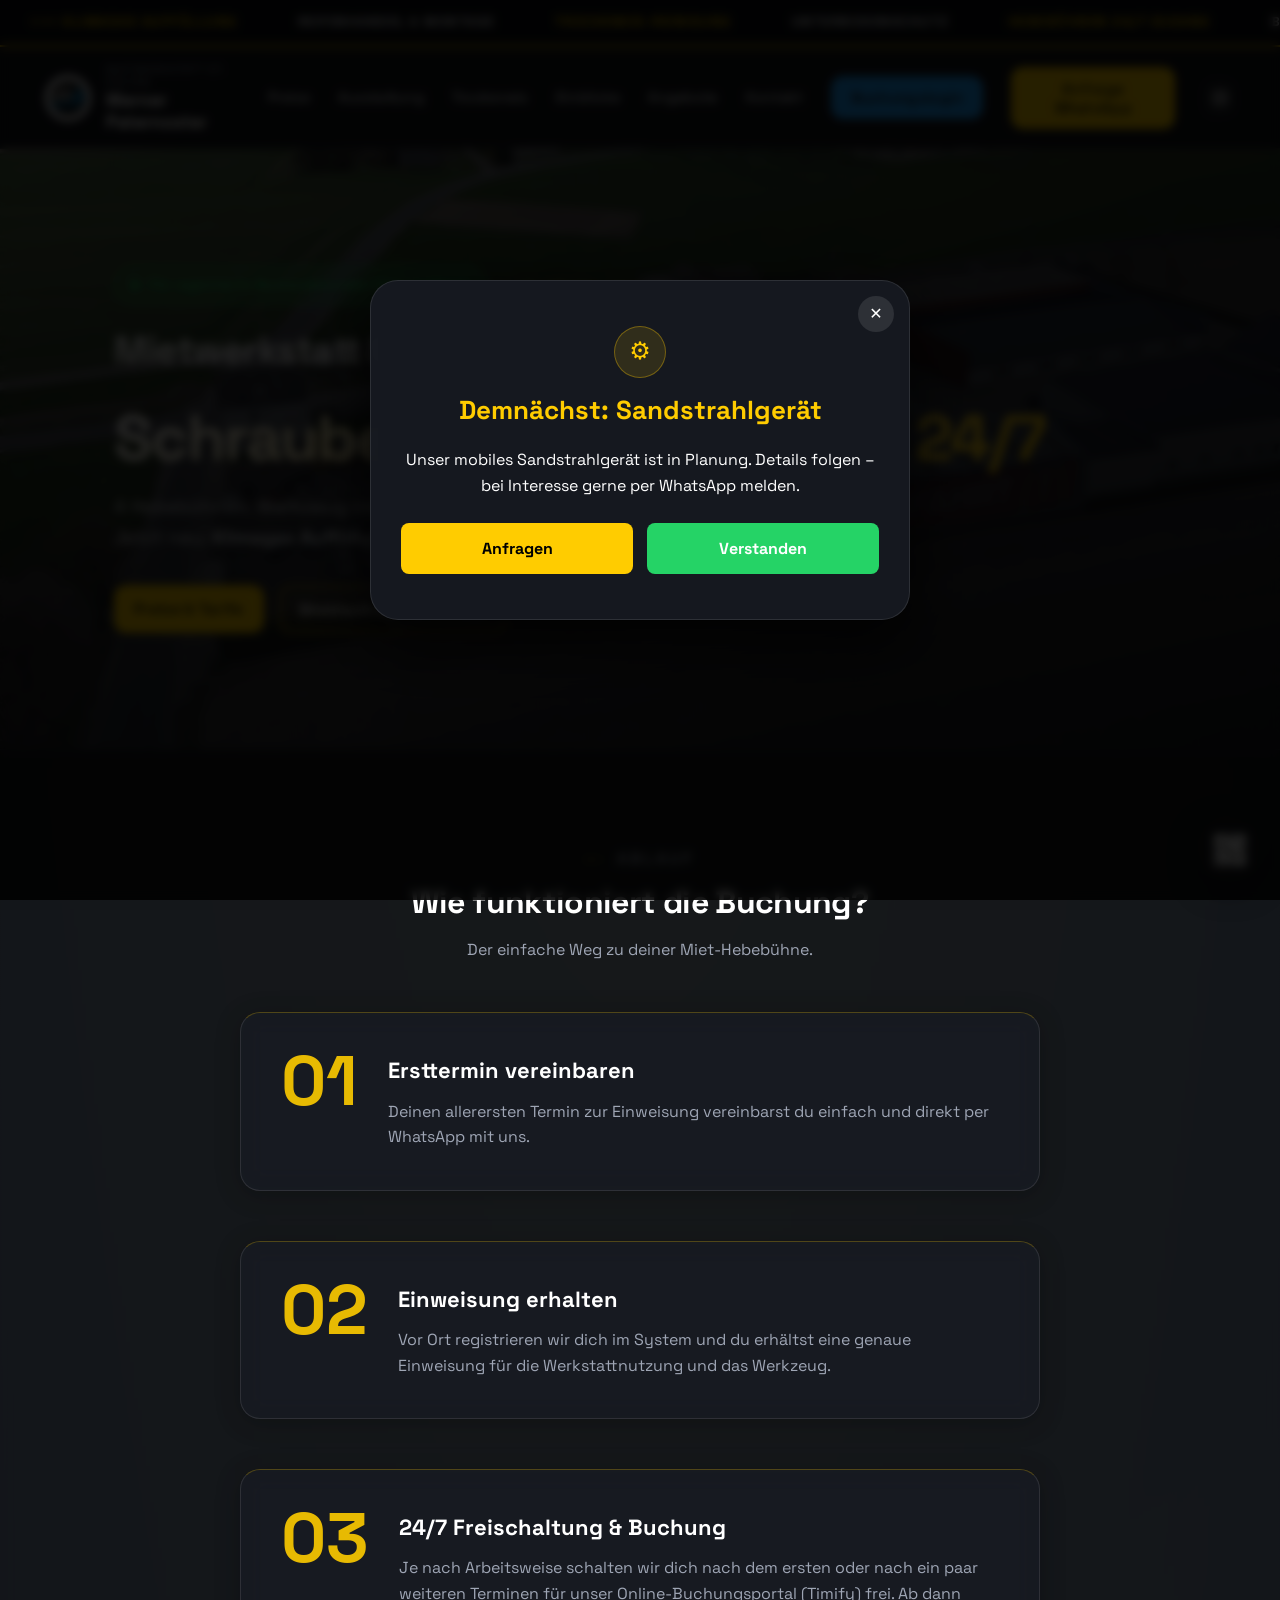
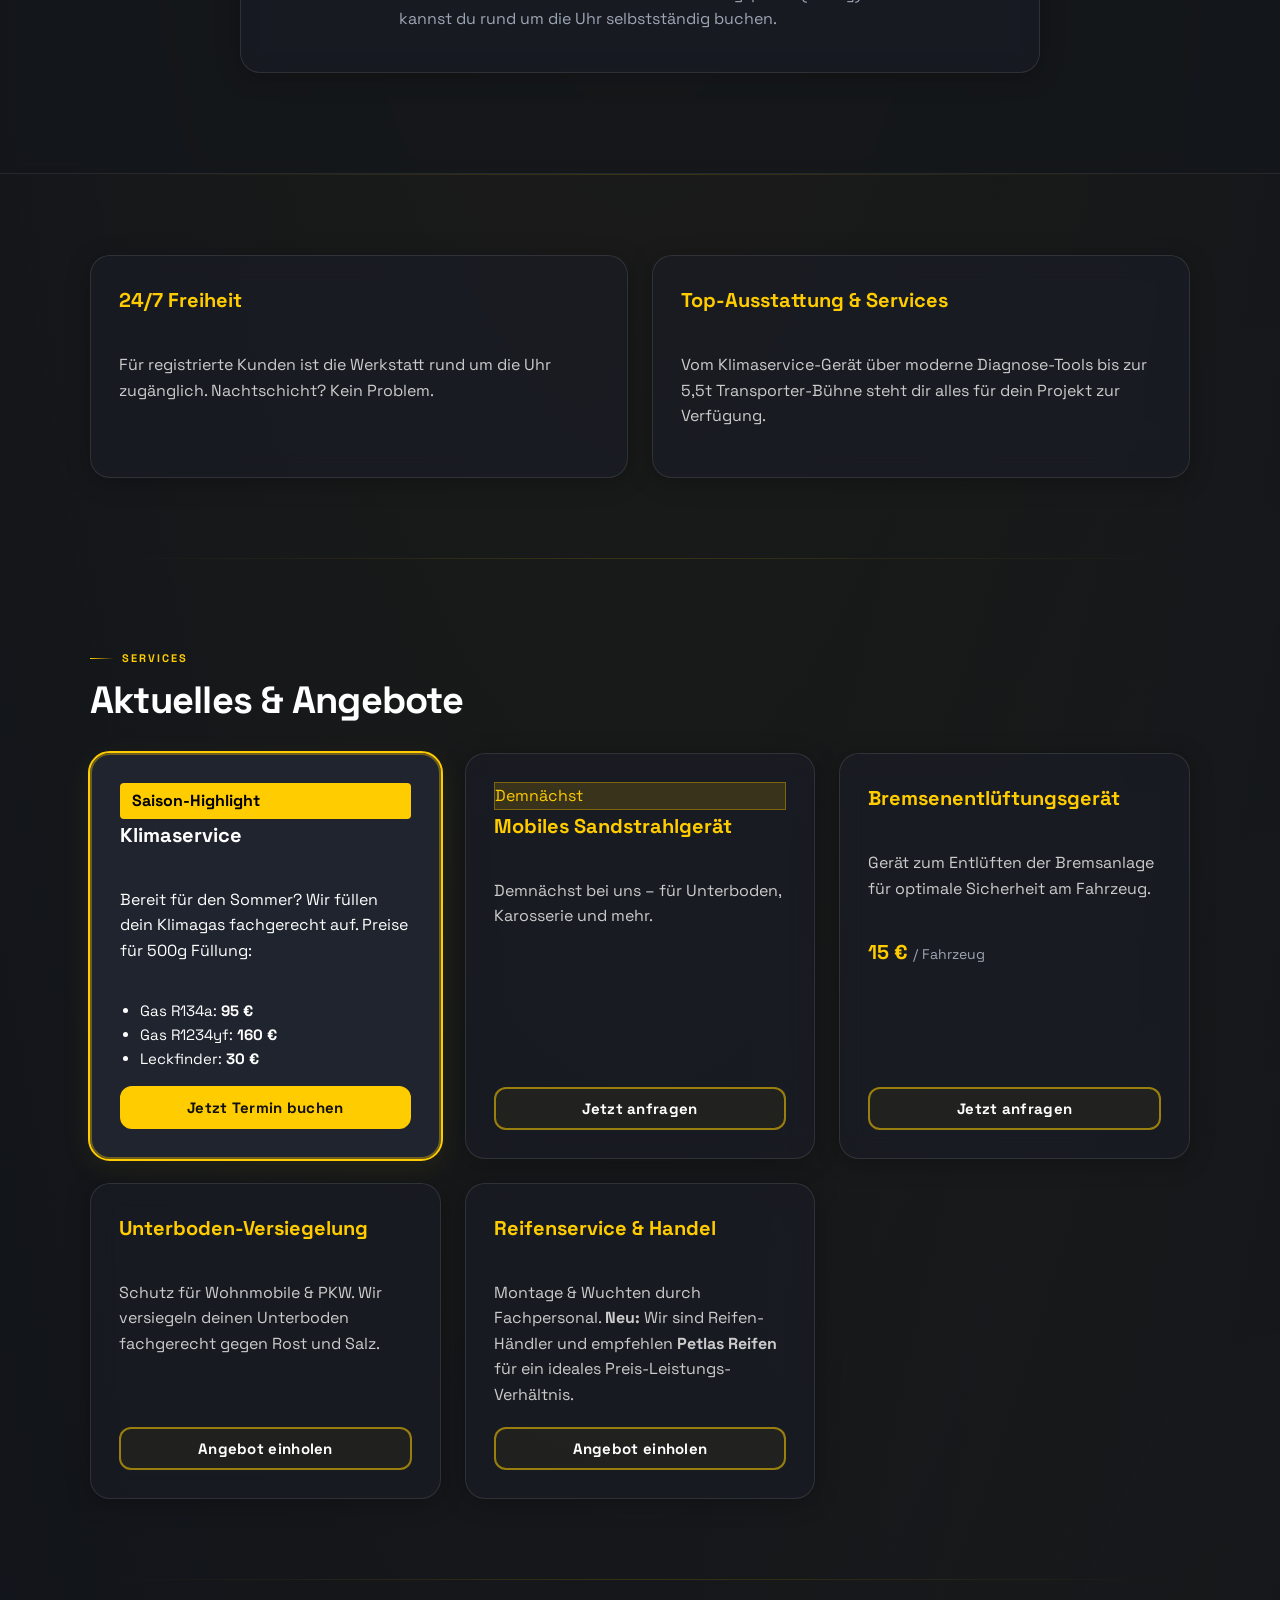
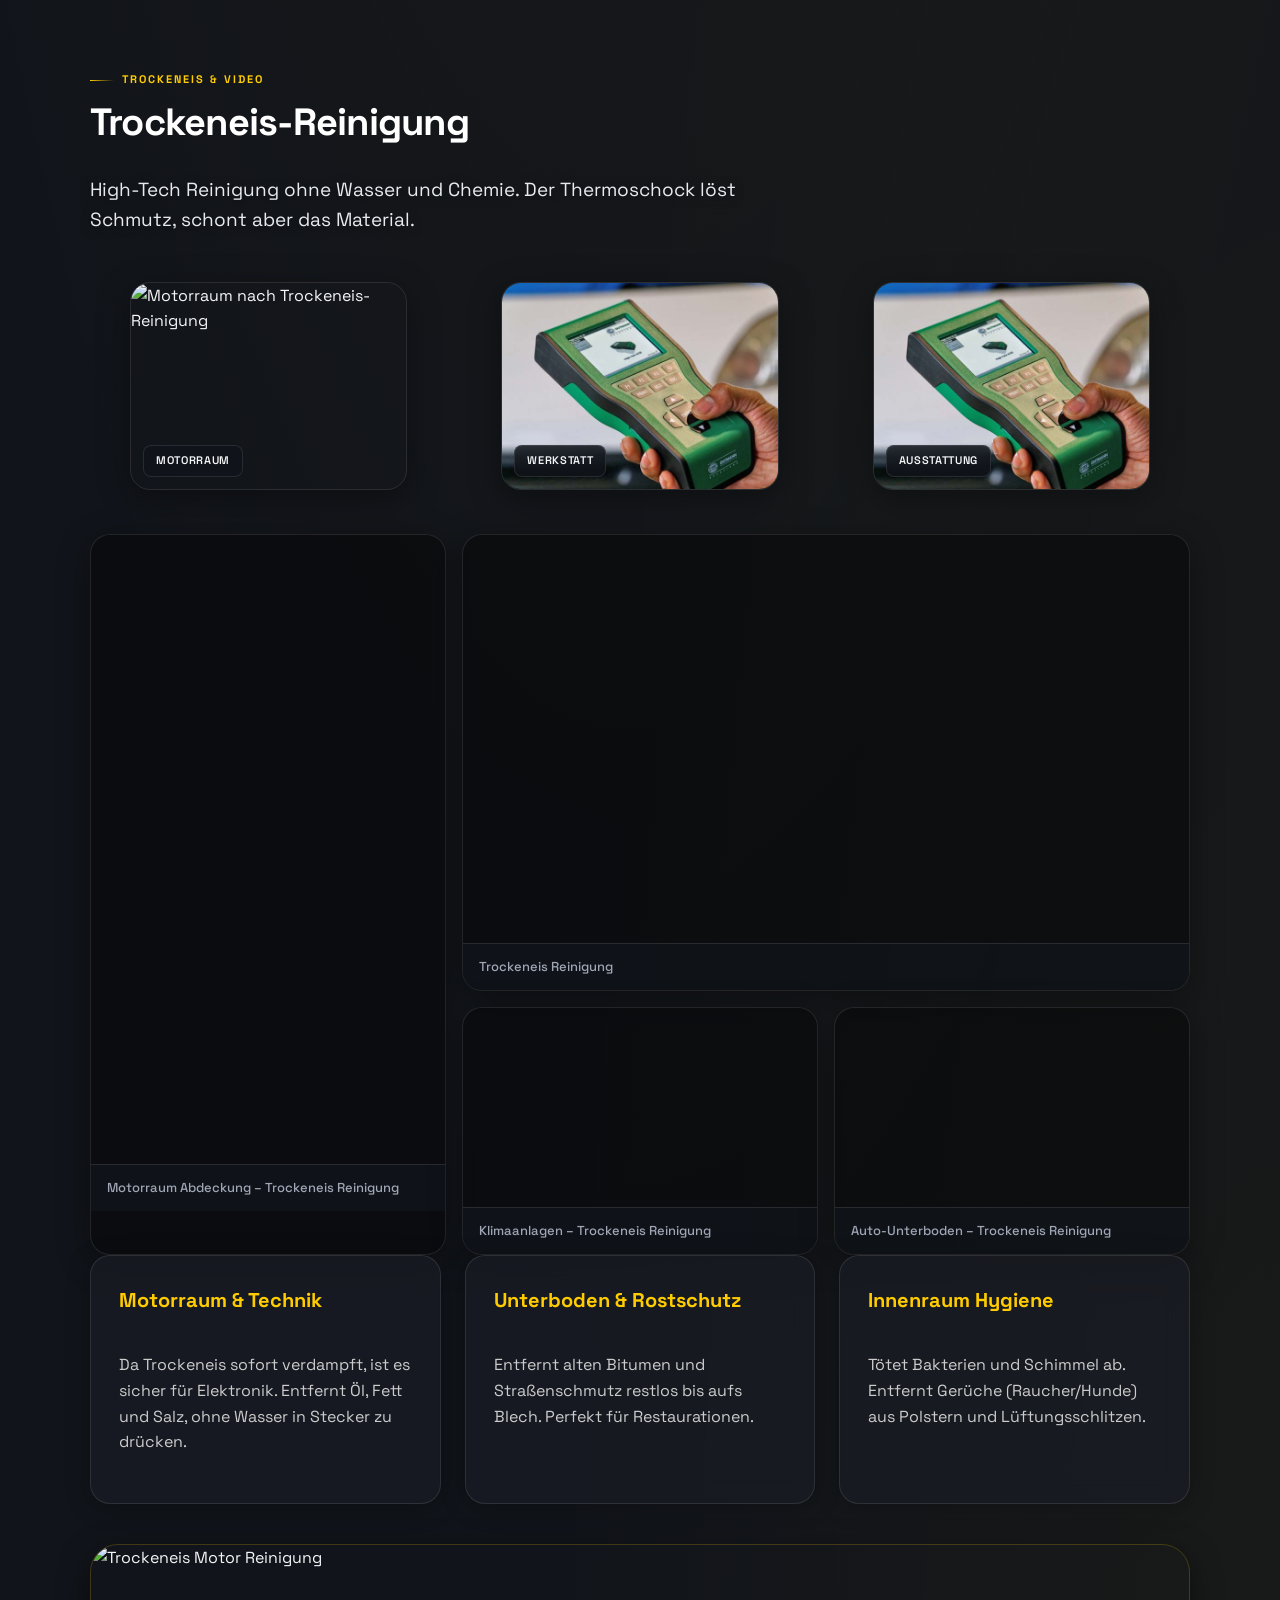
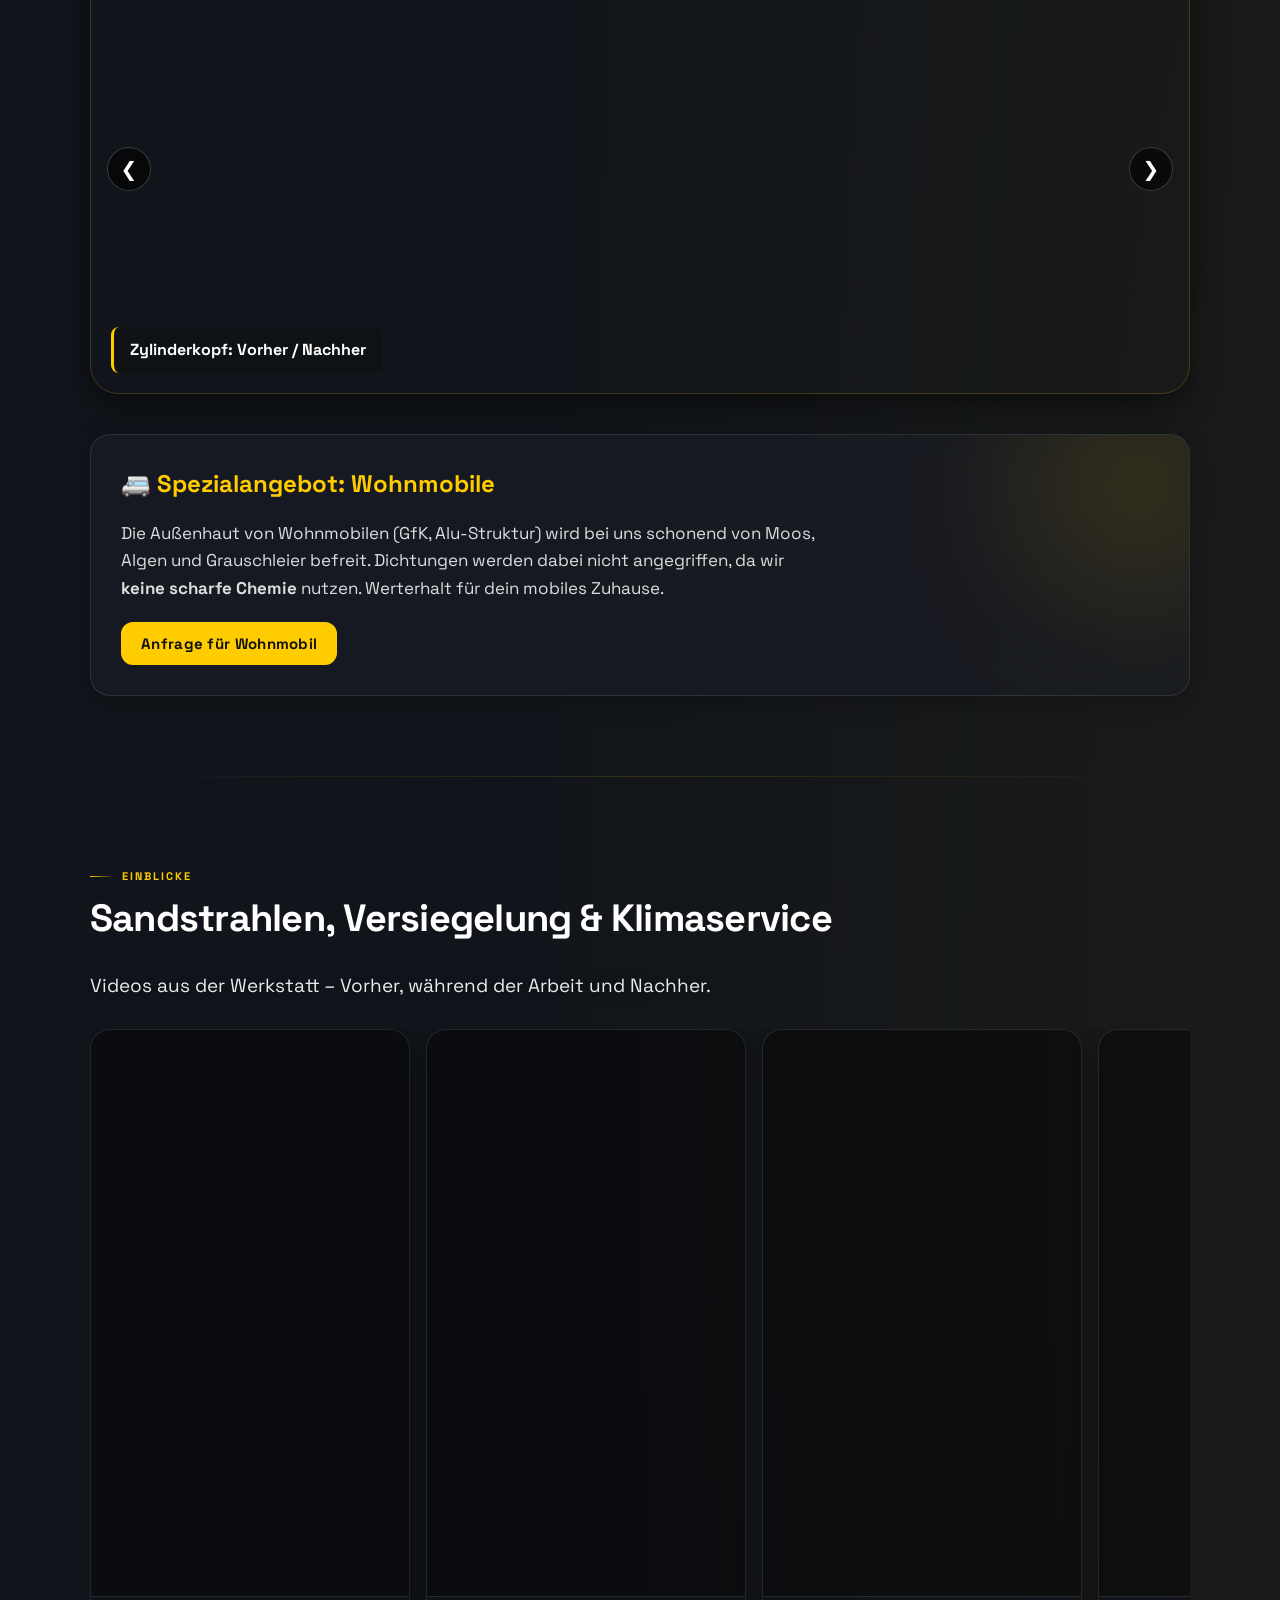
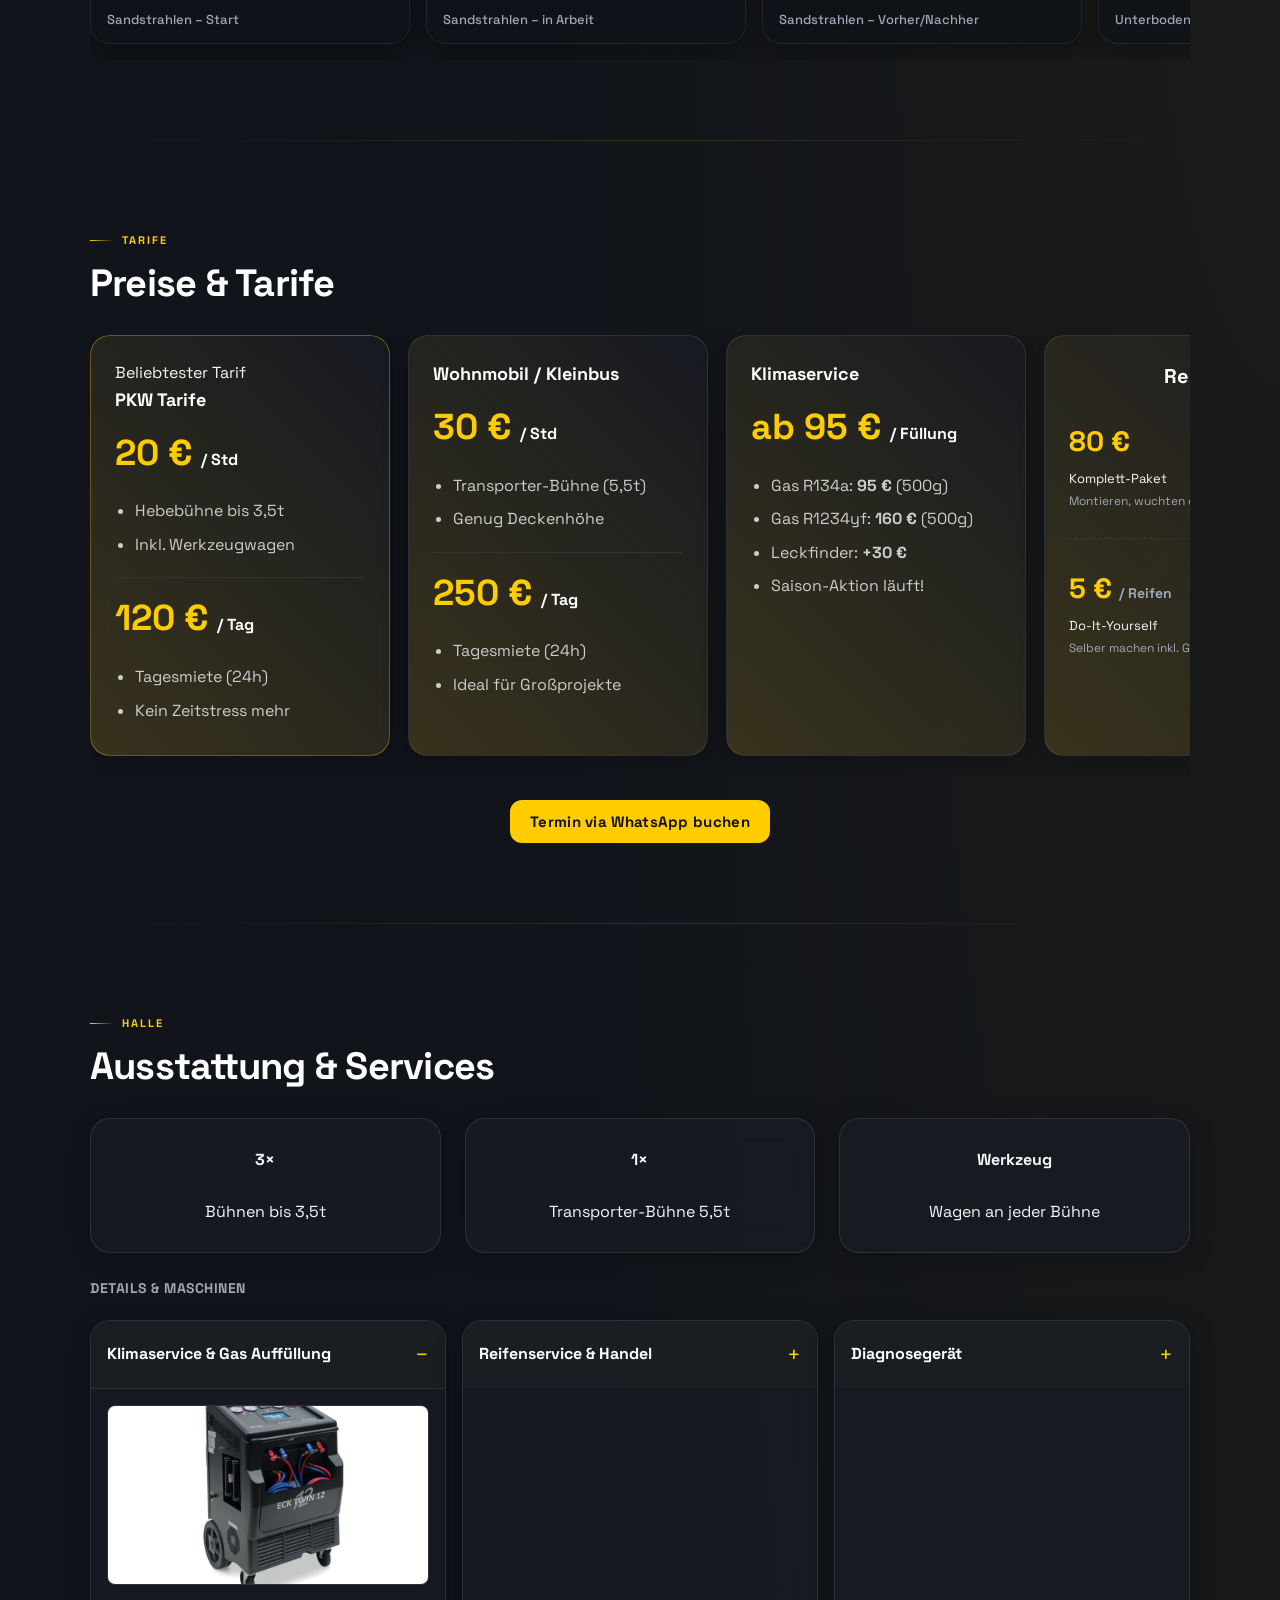
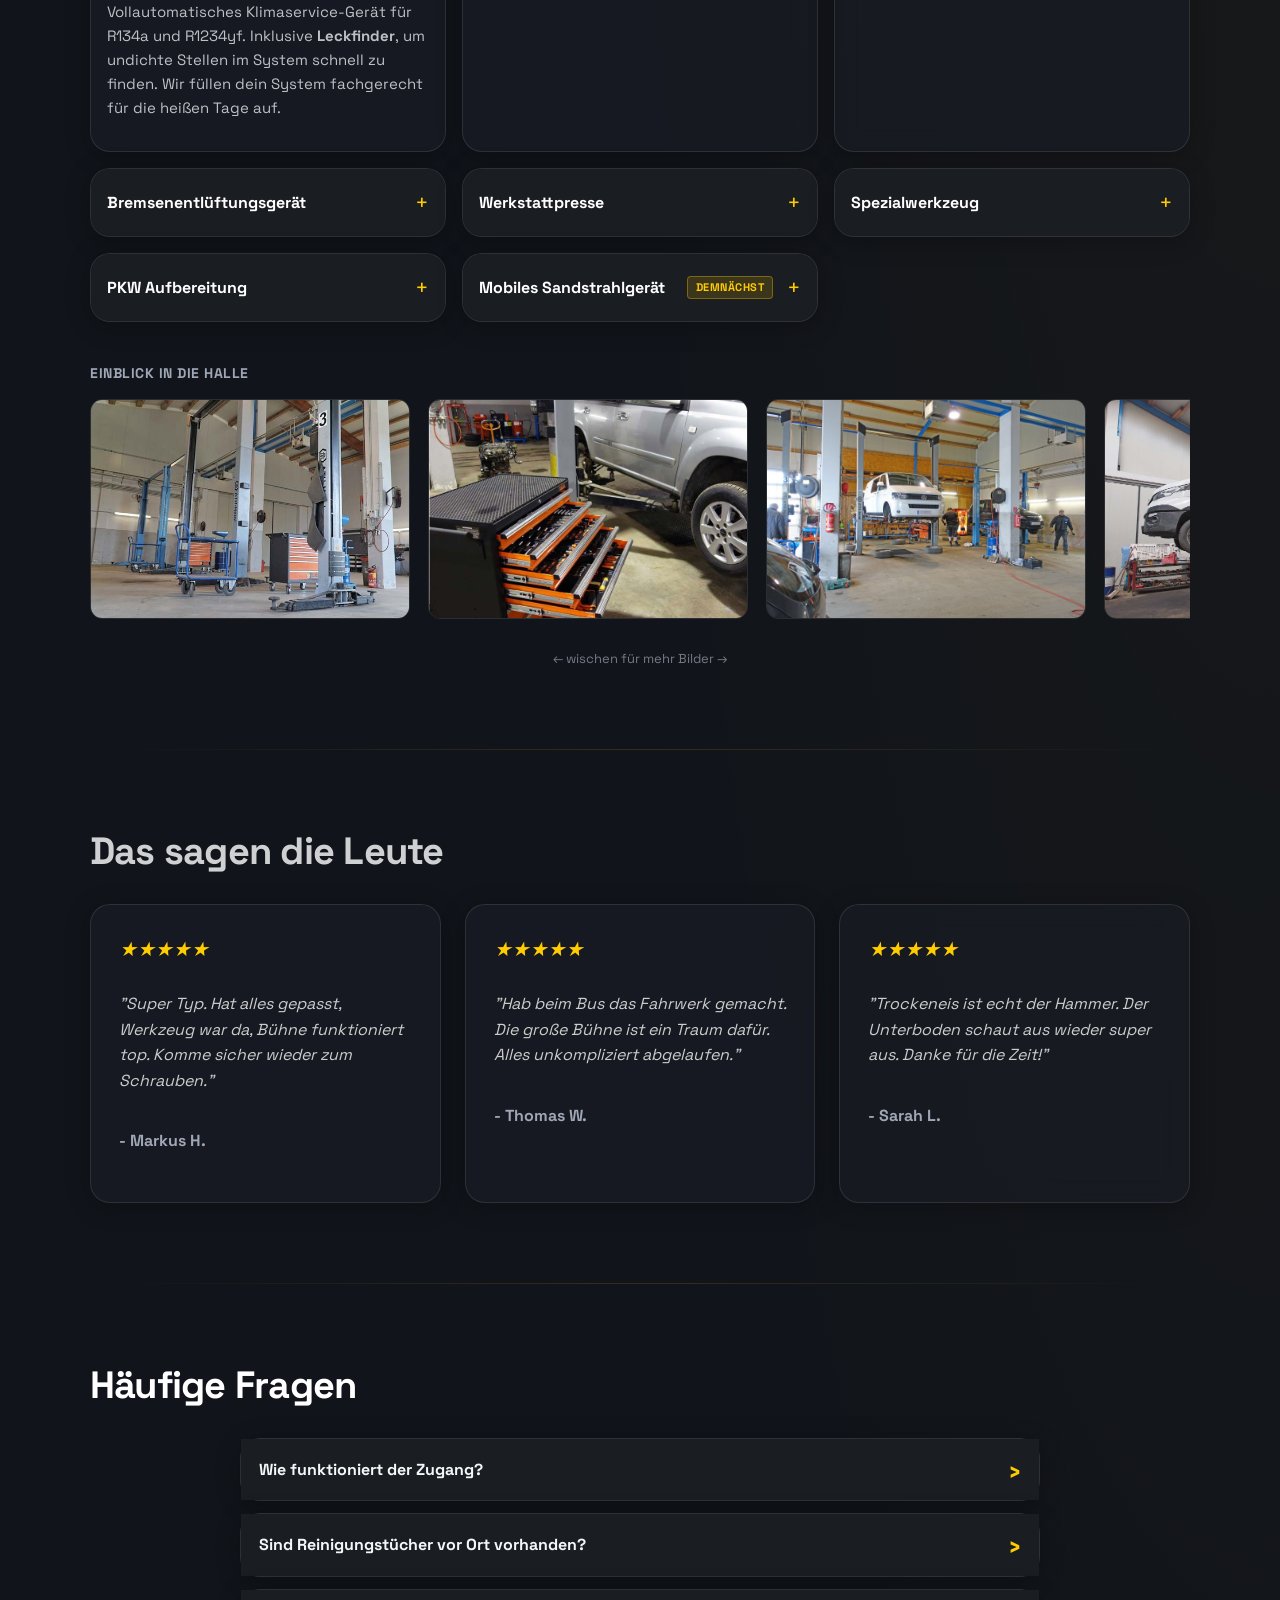
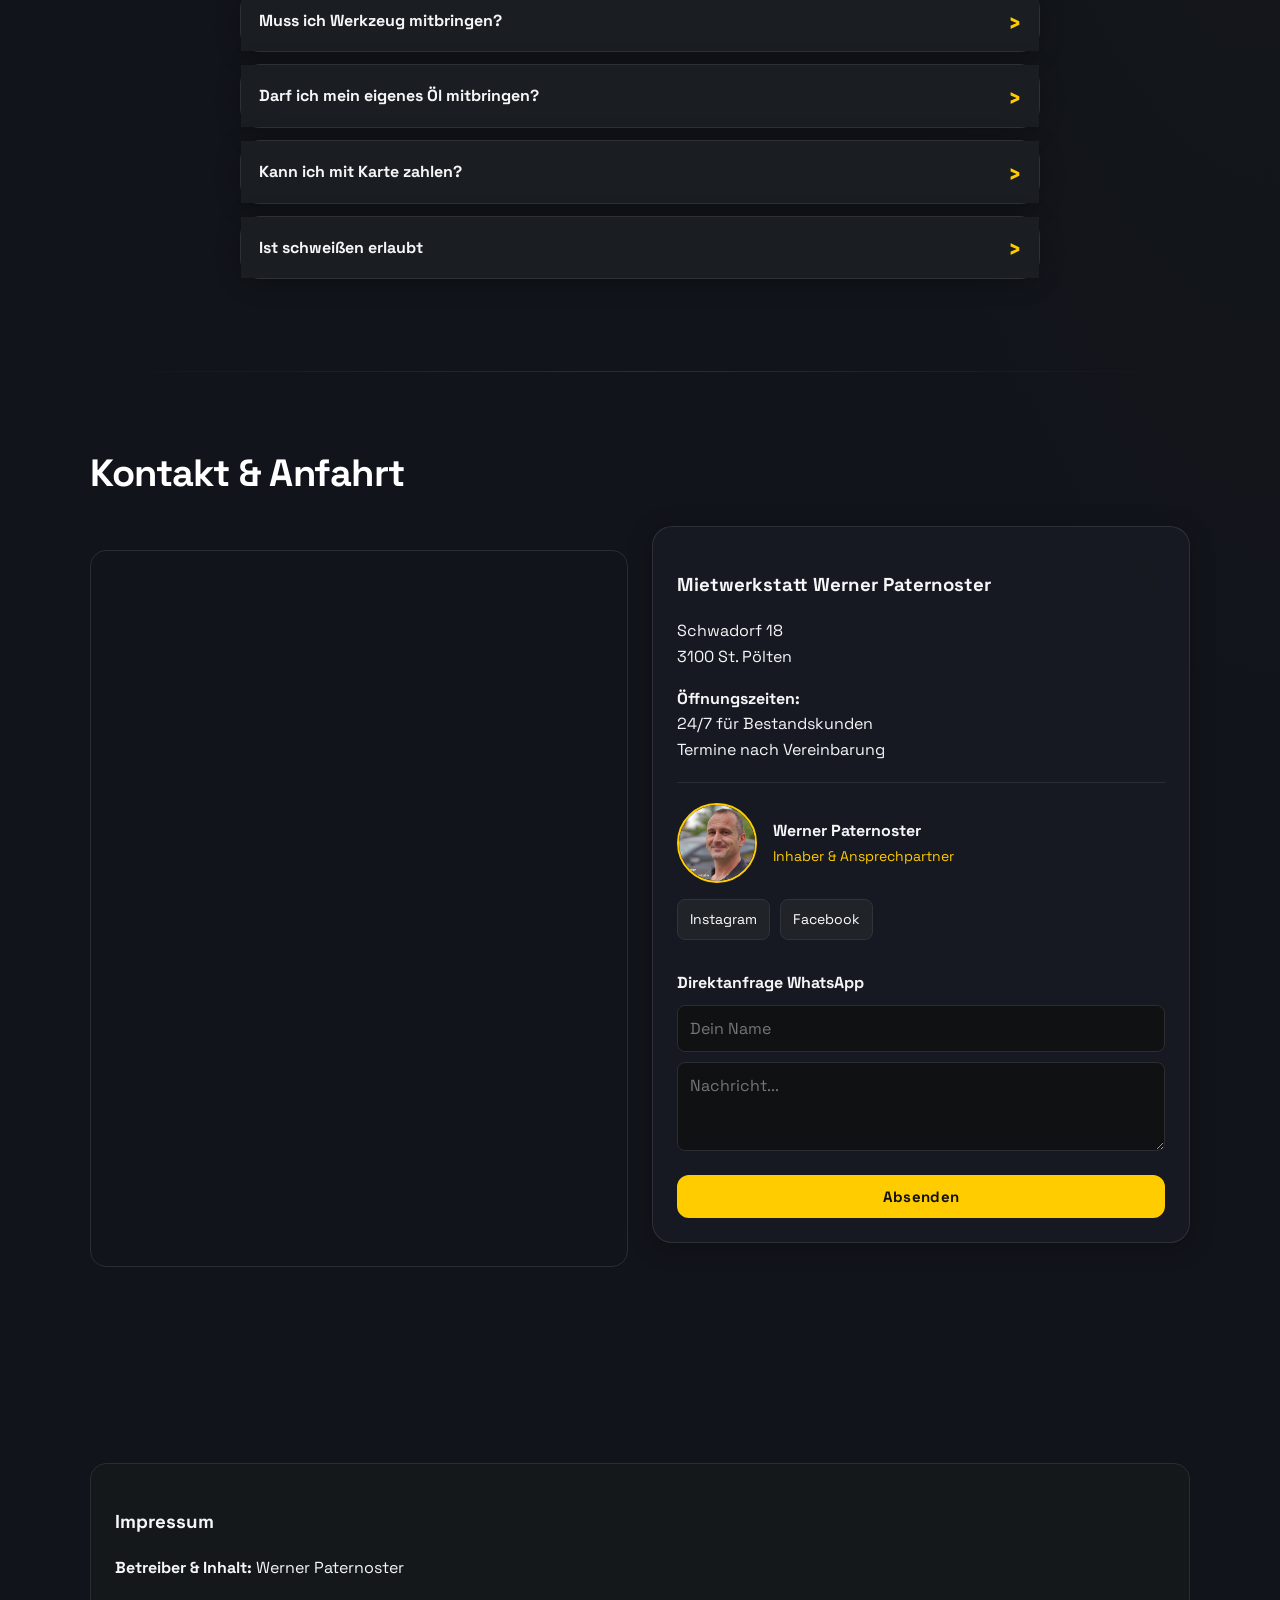
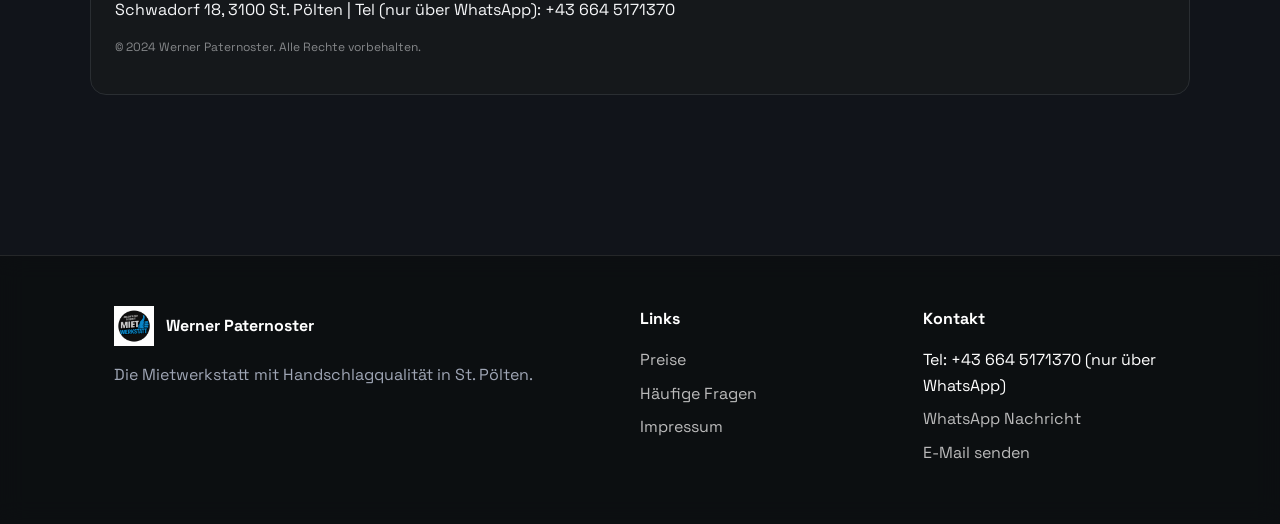
==== commit e3af6b5d: "Fix: 7 neue YouTube-Videos als eigene Sektion #einblicke - Alte 4 Trockeneis-Videos in #trockeneis w" ====
--- a/index.html
+++ b/index.html
@@ -509,7 +509,8 @@
       <nav class="nav" id="mainNavigation" aria-label="Hauptnavigation">
         <a href="#preise">Preise</a>
         <a href="#ausstattung">Ausstattung</a>
-        <a href="#trockeneis">Trockeneis Gerät</a>
+        <a href="#trockeneis">Trockeneis</a>
+        <a href="#einblicke">Einblicke</a>
         <a href="#angebote">Angebote</a>
         <a href="#kontakt">Kontakt</a>
         <button class="btn btn-blue" style="font-weight:600;" onclick="openModal('loginModal')">Buchungslogin</button>
@@ -665,47 +666,29 @@
       </div>
 
       <div class="bento-videos reveal">
-        <article class="bento-video snap">
+        <article class="bento-video bento-video--featured">
           <div class="video-embed video-embed--shorts">
-            <iframe src="https://www.youtube-nocookie.com/embed/n_8YZ6dJOBQ?rel=0" title="Sandstrahlen Unterboden – Start" allow="accelerometer; autoplay; clipboard-write; encrypted-media; gyroscope; picture-in-picture; web-share" allowfullscreen loading="lazy"></iframe>
-          </div>
-          <p class="bento-caption">Sandstrahlen – Start</p>
-        </article>
-        <article class="bento-video snap">
-          <div class="video-embed video-embed--shorts">
-            <iframe src="https://www.youtube-nocookie.com/embed/gsJ3tkDTBeM?rel=0" title="Sandstrahlen Unterboden – in Arbeit" allow="accelerometer; autoplay; clipboard-write; encrypted-media; gyroscope; picture-in-picture; web-share" allowfullscreen loading="lazy"></iframe>
-          </div>
-          <p class="bento-caption">Sandstrahlen – in Arbeit</p>
-        </article>
-        <article class="bento-video snap">
-          <div class="video-embed video-embed--shorts">
-            <iframe src="https://www.youtube-nocookie.com/embed/eHRtS35S3W0?rel=0" title="Sandstrahlen Unterboden – Ergebnis" allow="accelerometer; autoplay; clipboard-write; encrypted-media; gyroscope; picture-in-picture; web-share" allowfullscreen loading="lazy"></iframe>
-          </div>
-          <p class="bento-caption">Sandstrahlen – Vorher/Nachher</p>
-        </article>
-        <article class="bento-video snap">
-          <div class="video-embed video-embed--shorts">
-            <iframe src="https://www.youtube-nocookie.com/embed/0kEtYT9NDHM?rel=0" title="Unterboden Versiegelung" allow="accelerometer; autoplay; clipboard-write; encrypted-media; gyroscope; picture-in-picture; web-share" allowfullscreen loading="lazy"></iframe>
-          </div>
-          <p class="bento-caption">Unterboden-Versiegelung</p>
-        </article>
-        <article class="bento-video snap">
-          <div class="video-embed video-embed--shorts">
-            <iframe src="https://www.youtube-nocookie.com/embed/kruN152biVA?rel=0" title="Trockeneis Reinigung" allow="accelerometer; autoplay; clipboard-write; encrypted-media; gyroscope; picture-in-picture; web-share" allowfullscreen loading="lazy"></iframe>
-          </div>
-          <p class="bento-caption">Trockeneis-Reinigung</p>
-        </article>
-        <article class="bento-video snap">
+            <iframe src="https://www.youtube-nocookie.com/embed/q_X-nAyXZ40?rel=0" title="Motorraum Abdeckung Trockeneis Reinigung" allow="accelerometer; autoplay; clipboard-write; encrypted-media; gyroscope; picture-in-picture; web-share" allowfullscreen loading="lazy"></iframe>
+          </div>
+          <p class="bento-caption">Motorraum Abdeckung – Trockeneis Reinigung</p>
+        </article>
+        <article class="bento-video bento-video--wide">
           <div class="video-embed video-embed--wide">
-            <iframe src="https://www.youtube-nocookie.com/embed/yetfAoFN90A?rel=0" title="Vorher Nachher Kompilation" allow="accelerometer; autoplay; clipboard-write; encrypted-media; gyroscope; picture-in-picture; web-share" allowfullscreen loading="lazy"></iframe>
-          </div>
-          <p class="bento-caption">Vorher/Nachher – Kompilation</p>
-        </article>
-        <article class="bento-video snap">
-          <div class="video-embed video-embed--shorts">
-            <iframe src="https://www.youtube-nocookie.com/embed/1KgSf7BAWkA?rel=0" title="Klimagas Auffüllung" allow="accelerometer; autoplay; clipboard-write; encrypted-media; gyroscope; picture-in-picture; web-share" allowfullscreen loading="lazy"></iframe>
-          </div>
-          <p class="bento-caption">Klimagas Auffüllung</p>
+            <iframe src="https://www.youtube-nocookie.com/embed/PNSdLFRYj08?rel=0" title="Trockeneis Reinigung" allow="accelerometer; autoplay; clipboard-write; encrypted-media; gyroscope; picture-in-picture; web-share" allowfullscreen loading="lazy"></iframe>
+          </div>
+          <p class="bento-caption">Trockeneis Reinigung</p>
+        </article>
+        <article class="bento-video bento-video--half">
+          <div class="video-embed video-embed--wide">
+            <iframe src="https://www.youtube-nocookie.com/embed/2qb9rLZB5gQ?rel=0" title="Klimaanlagen Trockeneis Reinigung" allow="accelerometer; autoplay; clipboard-write; encrypted-media; gyroscope; picture-in-picture; web-share" allowfullscreen loading="lazy"></iframe>
+          </div>
+          <p class="bento-caption">Klimaanlagen – Trockeneis Reinigung</p>
+        </article>
+        <article class="bento-video bento-video--half">
+          <div class="video-embed video-embed--wide">
+            <iframe src="https://www.youtube-nocookie.com/embed/leCB6bQQiNM?rel=0" title="Trockeneis Reinigung am Auto-Unterboden" allow="accelerometer; autoplay; clipboard-write; encrypted-media; gyroscope; picture-in-picture; web-share" allowfullscreen loading="lazy"></iframe>
+          </div>
+          <p class="bento-caption">Auto-Unterboden – Trockeneis Reinigung</p>
         </article>
       </div>
       <p class="bento-scroll-hint">← wischen für mehr Videos →</p>
@@ -759,6 +742,60 @@
         </div>
         <div class="offer-glow"></div>
       </div>
+    </section>
+
+    <div class="divider"></div>
+
+    <section id="einblicke" class="section container">
+      <p class="section-eyebrow">Einblicke</p>
+      <h2>Sandstrahlen, Versiegelung & Klimaservice</h2>
+      <p class="lead" style="margin-bottom:28px">Videos aus der Werkstatt – Vorher, während der Arbeit und Nachher.</p>
+
+      <div class="bento-videos bento-videos--scroll reveal">
+        <article class="bento-video">
+          <div class="video-embed video-embed--shorts">
+            <iframe src="https://www.youtube-nocookie.com/embed/n_8YZ6dJOBQ?rel=0" title="Sandstrahlen Unterboden – Start" allow="accelerometer; autoplay; clipboard-write; encrypted-media; gyroscope; picture-in-picture; web-share" allowfullscreen loading="lazy"></iframe>
+          </div>
+          <p class="bento-caption">Sandstrahlen – Start</p>
+        </article>
+        <article class="bento-video">
+          <div class="video-embed video-embed--shorts">
+            <iframe src="https://www.youtube-nocookie.com/embed/gsJ3tkDTBeM?rel=0" title="Sandstrahlen Unterboden – in Arbeit" allow="accelerometer; autoplay; clipboard-write; encrypted-media; gyroscope; picture-in-picture; web-share" allowfullscreen loading="lazy"></iframe>
+          </div>
+          <p class="bento-caption">Sandstrahlen – in Arbeit</p>
+        </article>
+        <article class="bento-video">
+          <div class="video-embed video-embed--shorts">
+            <iframe src="https://www.youtube-nocookie.com/embed/eHRtS35S3W0?rel=0" title="Sandstrahlen Unterboden – Ergebnis" allow="accelerometer; autoplay; clipboard-write; encrypted-media; gyroscope; picture-in-picture; web-share" allowfullscreen loading="lazy"></iframe>
+          </div>
+          <p class="bento-caption">Sandstrahlen – Vorher/Nachher</p>
+        </article>
+        <article class="bento-video">
+          <div class="video-embed video-embed--shorts">
+            <iframe src="https://www.youtube-nocookie.com/embed/0kEtYT9NDHM?rel=0" title="Unterboden Versiegelung" allow="accelerometer; autoplay; clipboard-write; encrypted-media; gyroscope; picture-in-picture; web-share" allowfullscreen loading="lazy"></iframe>
+          </div>
+          <p class="bento-caption">Unterboden-Versiegelung</p>
+        </article>
+        <article class="bento-video">
+          <div class="video-embed video-embed--shorts">
+            <iframe src="https://www.youtube-nocookie.com/embed/kruN152biVA?rel=0" title="Trockeneis Reinigung" allow="accelerometer; autoplay; clipboard-write; encrypted-media; gyroscope; picture-in-picture; web-share" allowfullscreen loading="lazy"></iframe>
+          </div>
+          <p class="bento-caption">Trockeneis-Reinigung</p>
+        </article>
+        <article class="bento-video">
+          <div class="video-embed video-embed--wide">
+            <iframe src="https://www.youtube-nocookie.com/embed/yetfAoFN90A?rel=0" title="Vorher Nachher Kompilation" allow="accelerometer; autoplay; clipboard-write; encrypted-media; gyroscope; picture-in-picture; web-share" allowfullscreen loading="lazy"></iframe>
+          </div>
+          <p class="bento-caption">Vorher/Nachher – Kompilation</p>
+        </article>
+        <article class="bento-video">
+          <div class="video-embed video-embed--shorts">
+            <iframe src="https://www.youtube-nocookie.com/embed/1KgSf7BAWkA?rel=0" title="Klimagas Auffüllung" allow="accelerometer; autoplay; clipboard-write; encrypted-media; gyroscope; picture-in-picture; web-share" allowfullscreen loading="lazy"></iframe>
+          </div>
+          <p class="bento-caption">Klimagas Auffüllung</p>
+        </article>
+      </div>
+      <p class="bento-scroll-hint">← wischen für mehr Videos →</p>
     </section>
 
     <div class="divider"></div>
--- a/vibe.css
+++ b/vibe.css
@@ -223,17 +223,33 @@
 
 /* Bento Video Grid */
 .bento-videos {
+  display: grid;
+  grid-template-columns: repeat(12, 1fr);
+  gap: 16px;
+}
+
+.bento-videos--scroll {
   display: flex;
   overflow-x: auto;
   scroll-snap-type: x mandatory;
   gap: 16px;
   padding-bottom: 16px;
   -webkit-overflow-scrolling: touch;
-}
-
-.bento-videos .bento-video {
+  grid-template-columns: unset;
+}
+
+.bento-videos--scroll .bento-video {
   flex: 0 0 min(320px, 85vw);
   scroll-snap-align: center;
+}
+
+.bento-videos--scroll::-webkit-scrollbar {
+  height: 4px;
+}
+
+.bento-videos--scroll::-webkit-scrollbar-thumb {
+  background: var(--primary);
+  border-radius: 4px;
 }
 
 .bento-video {
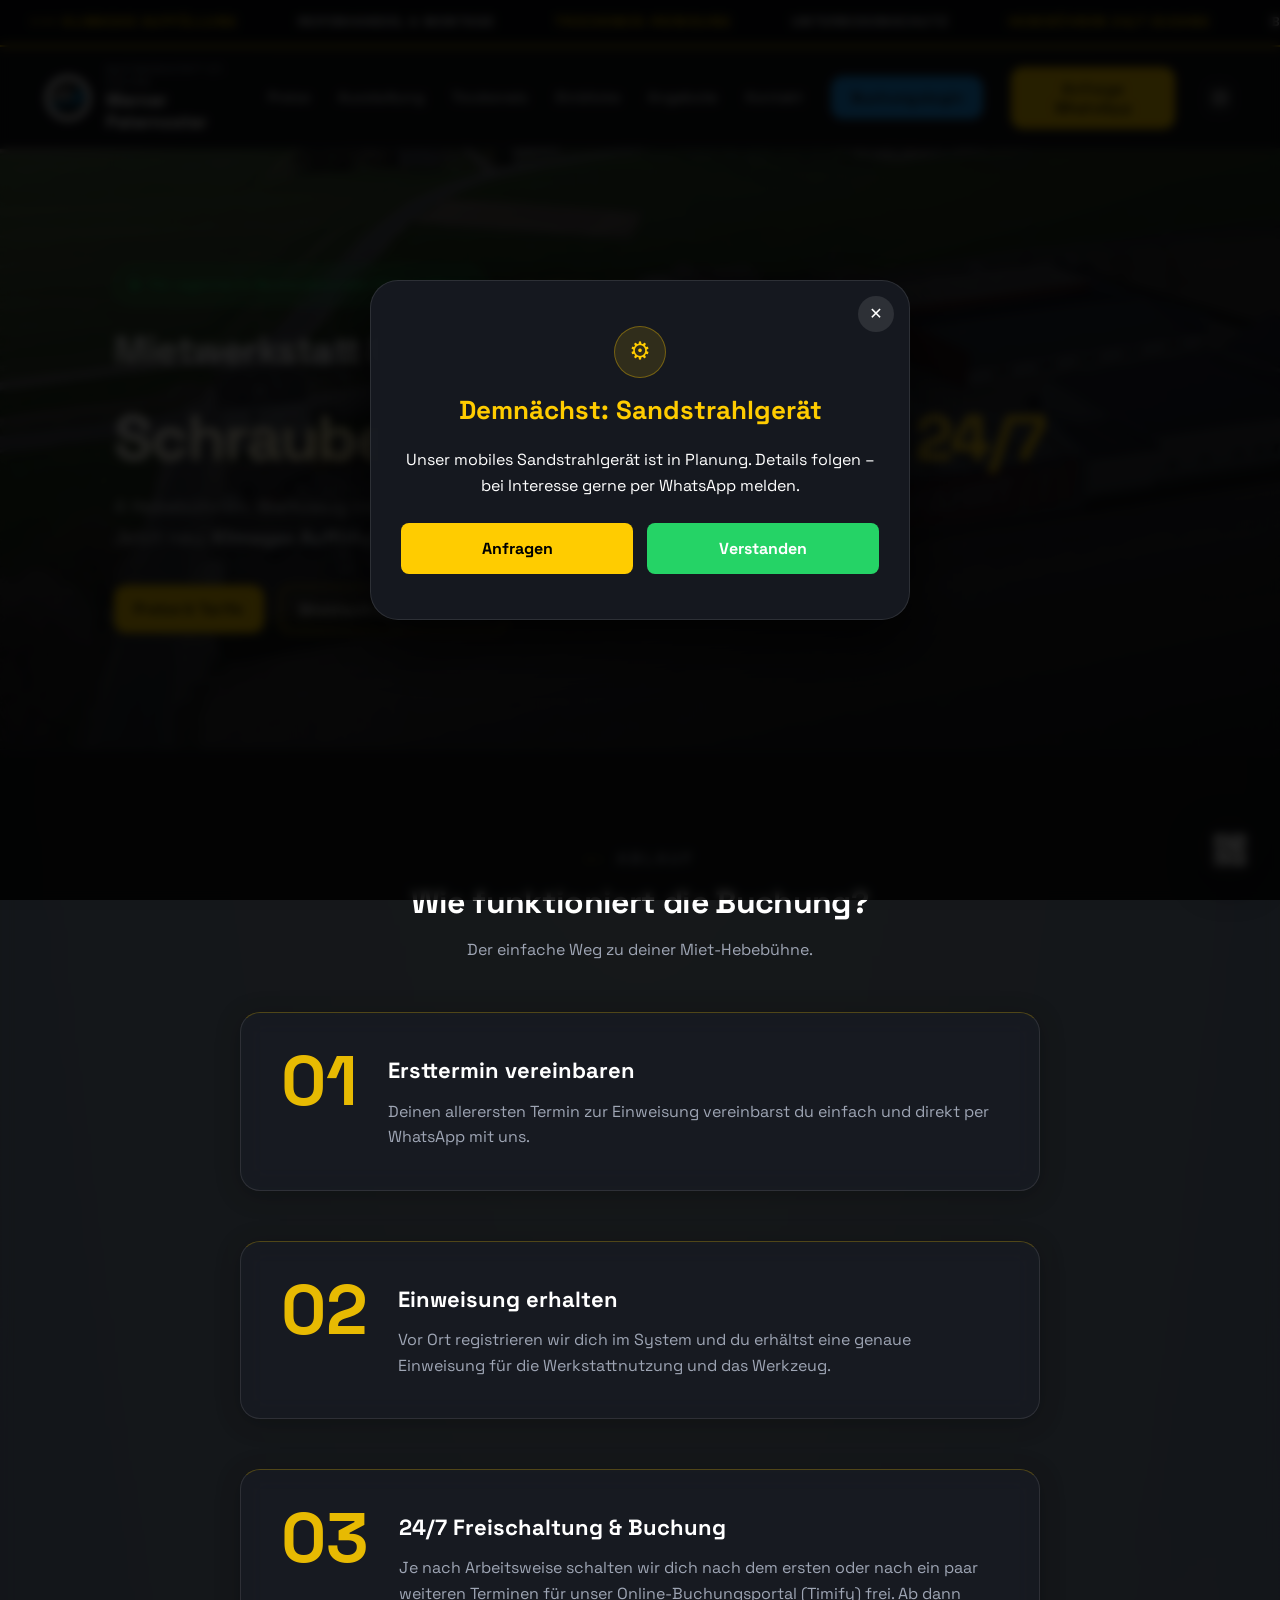
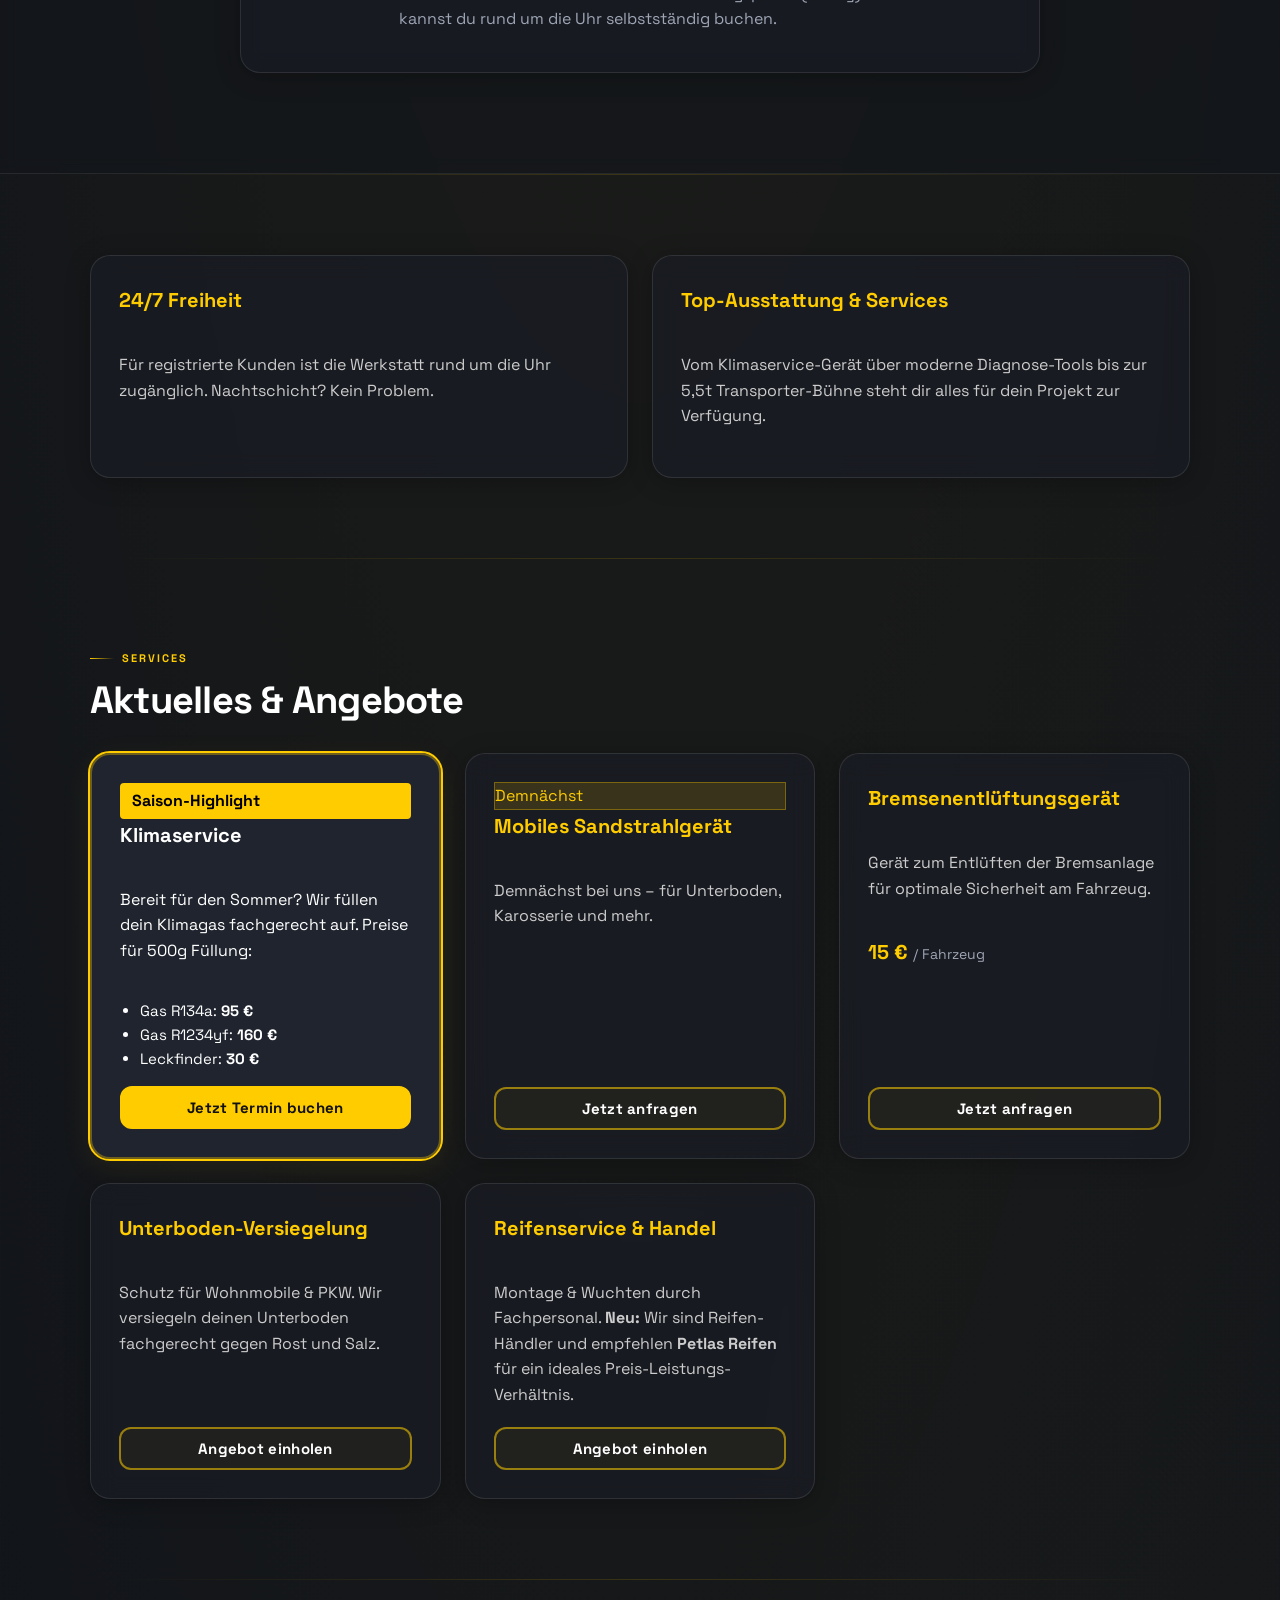
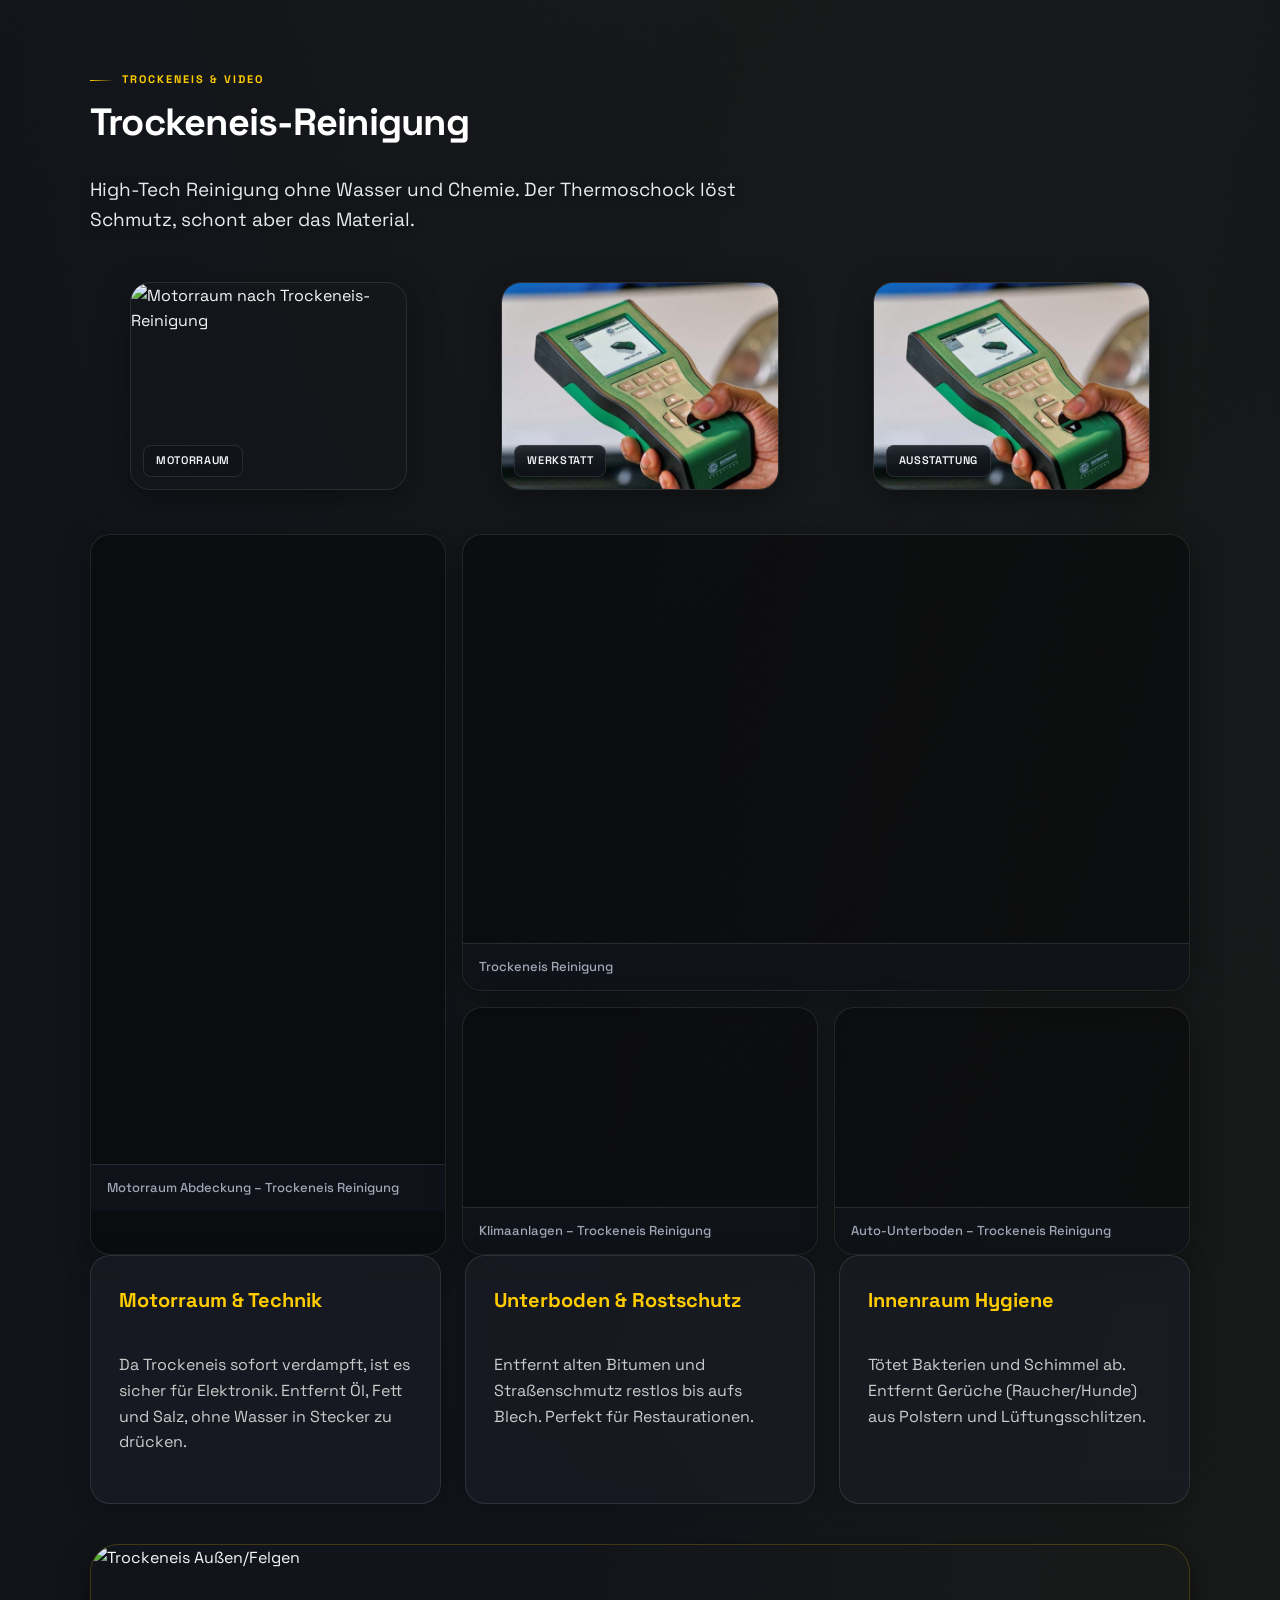
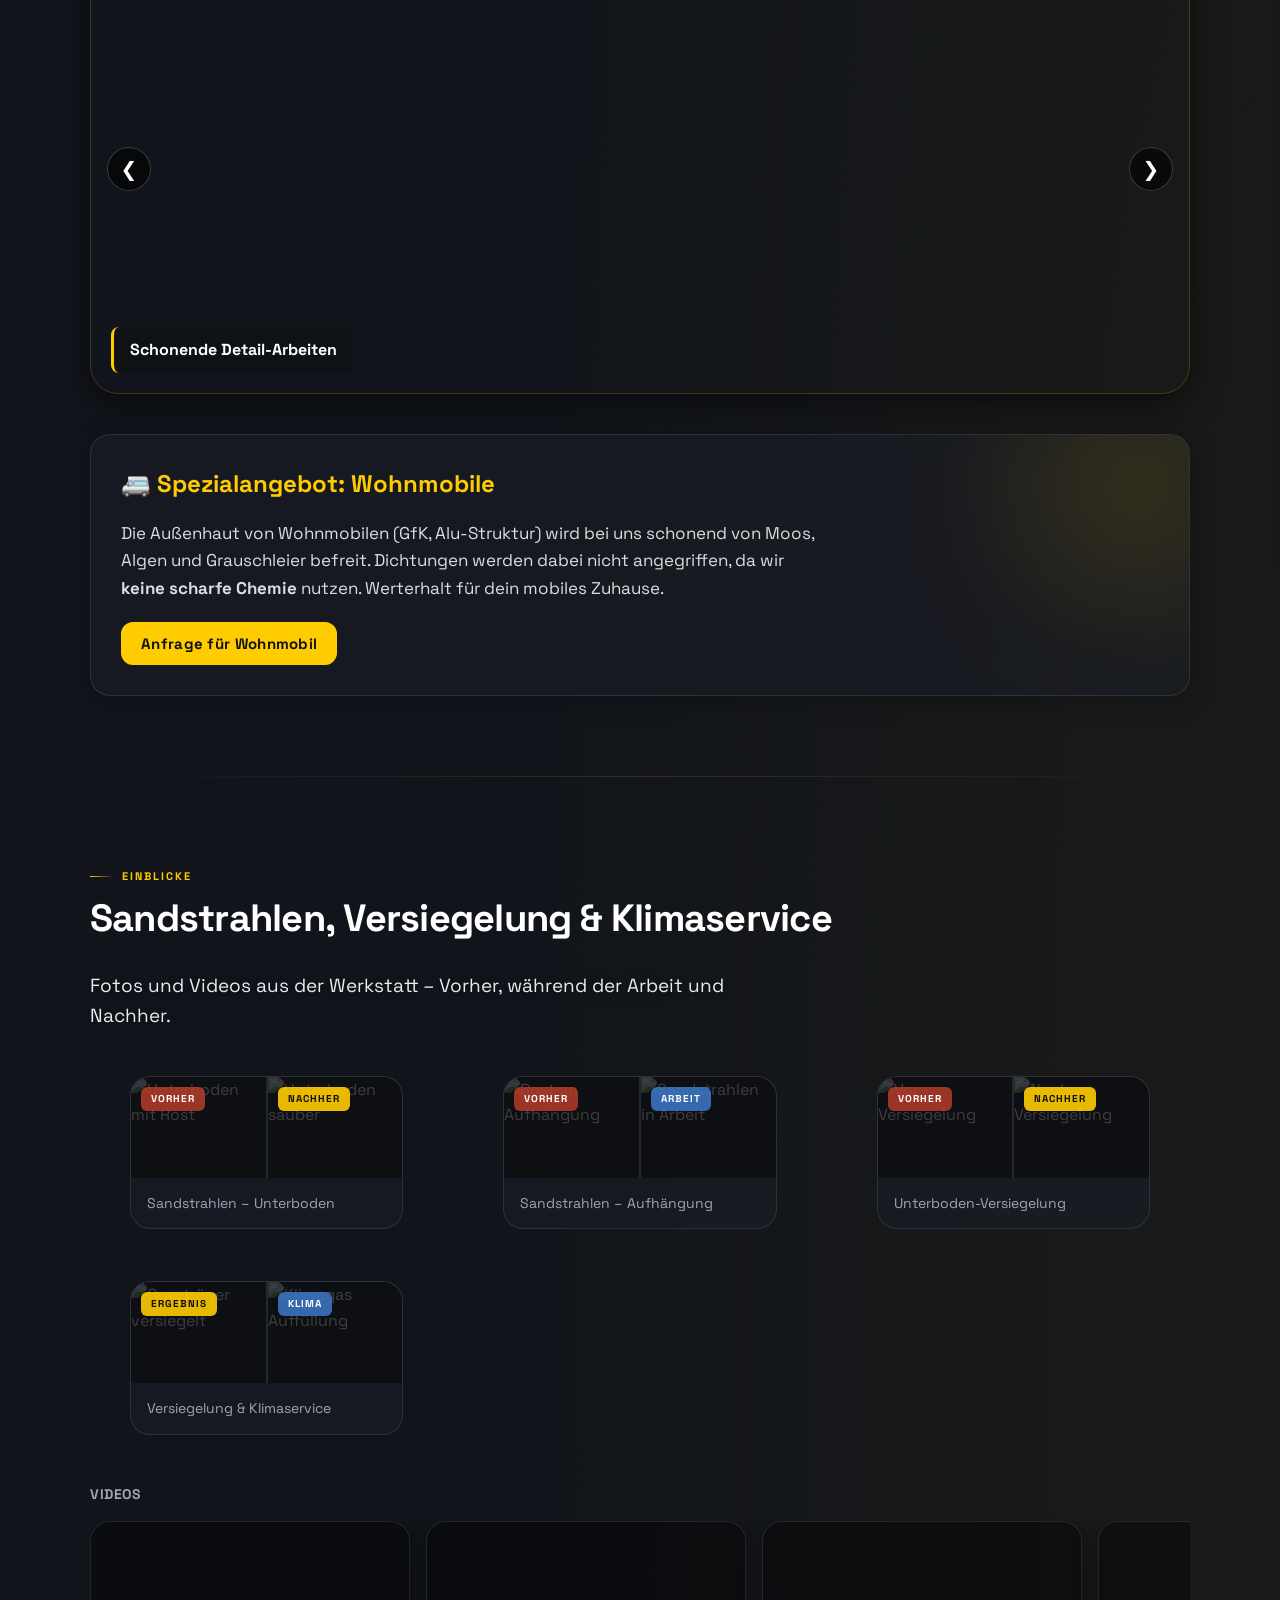
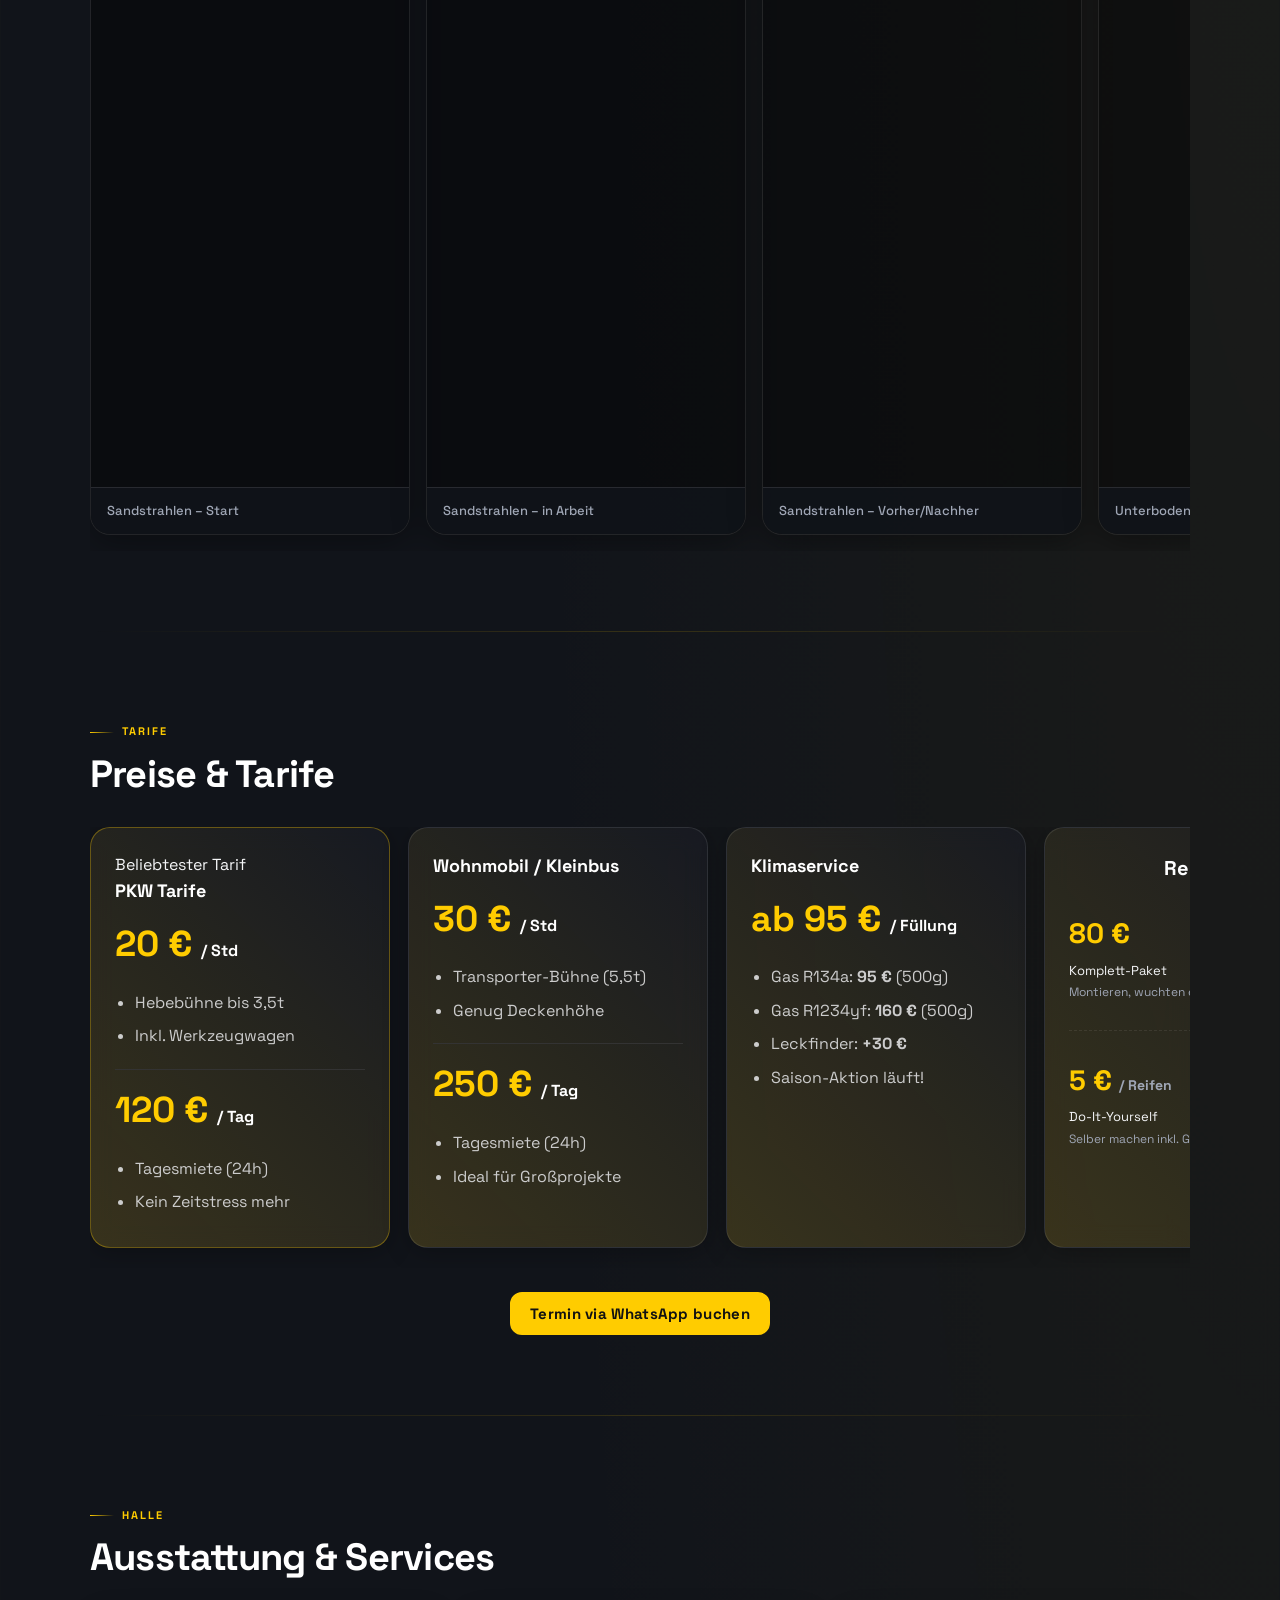
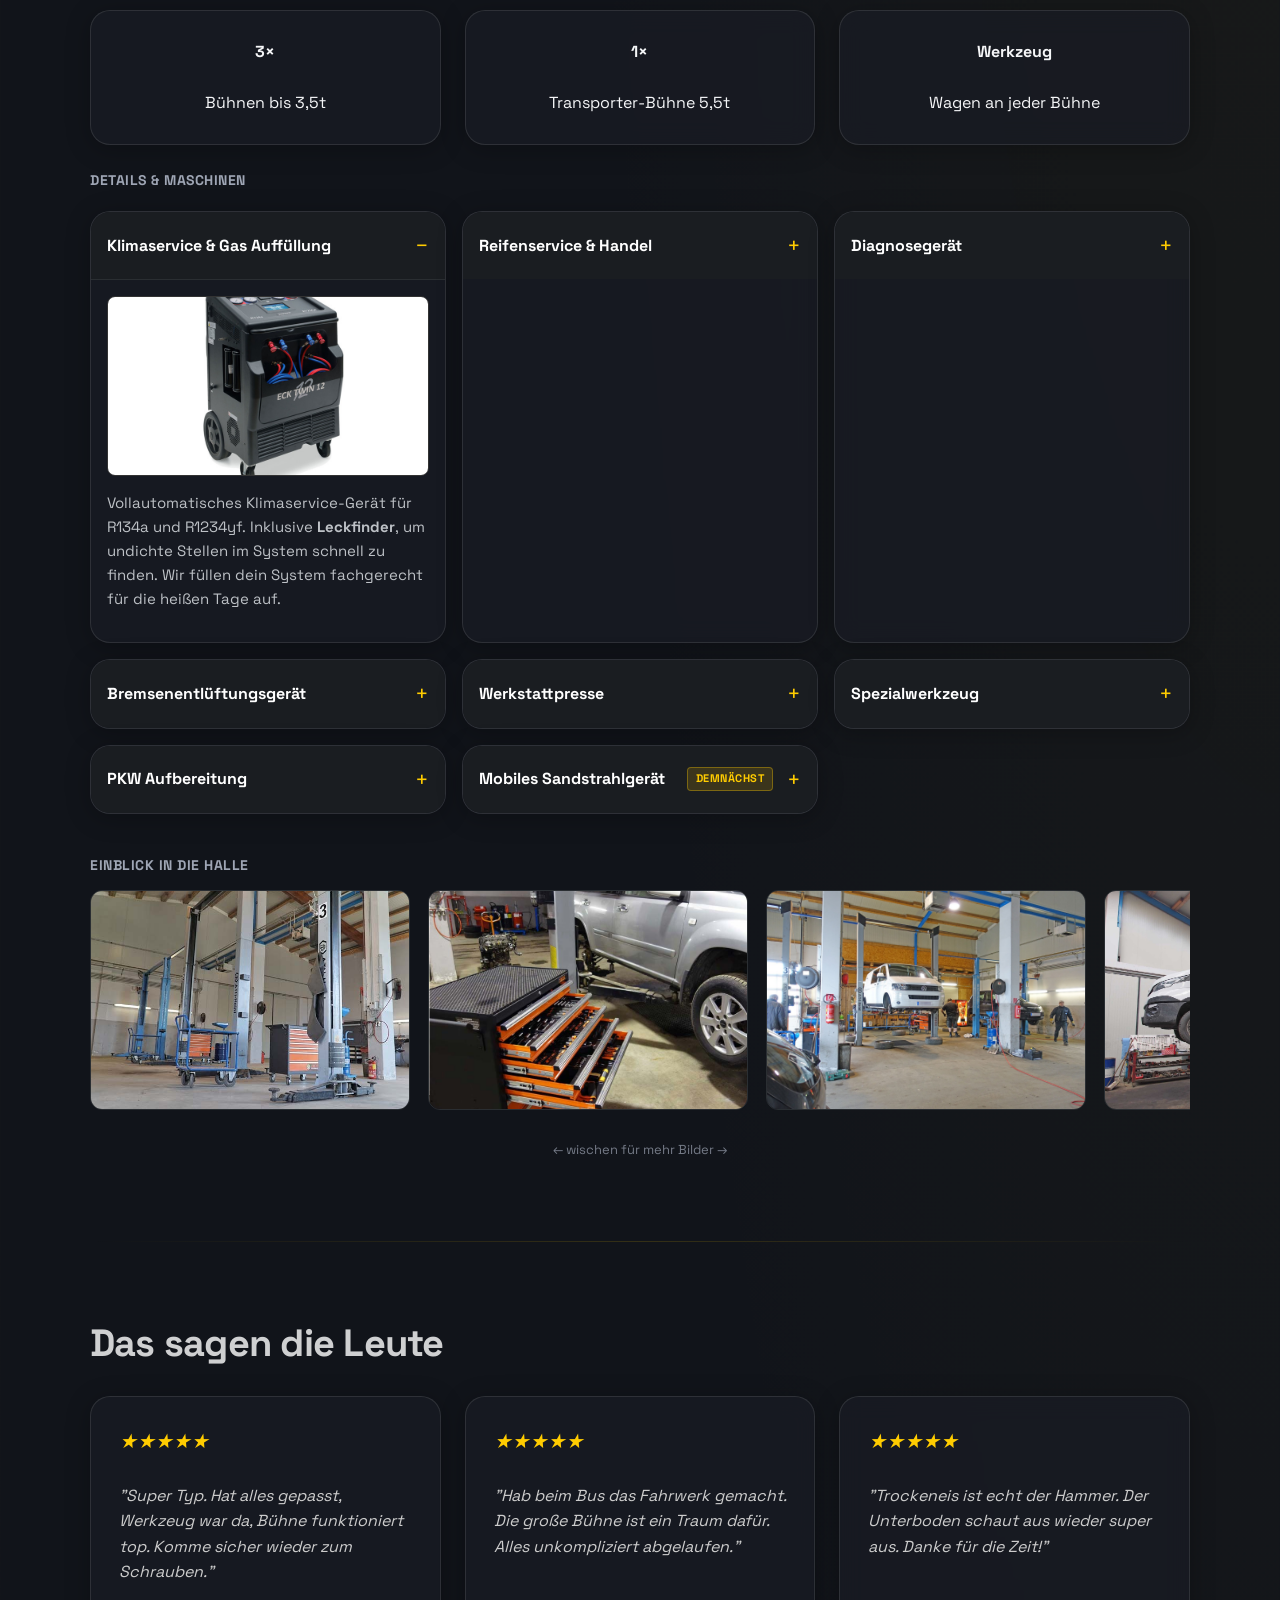
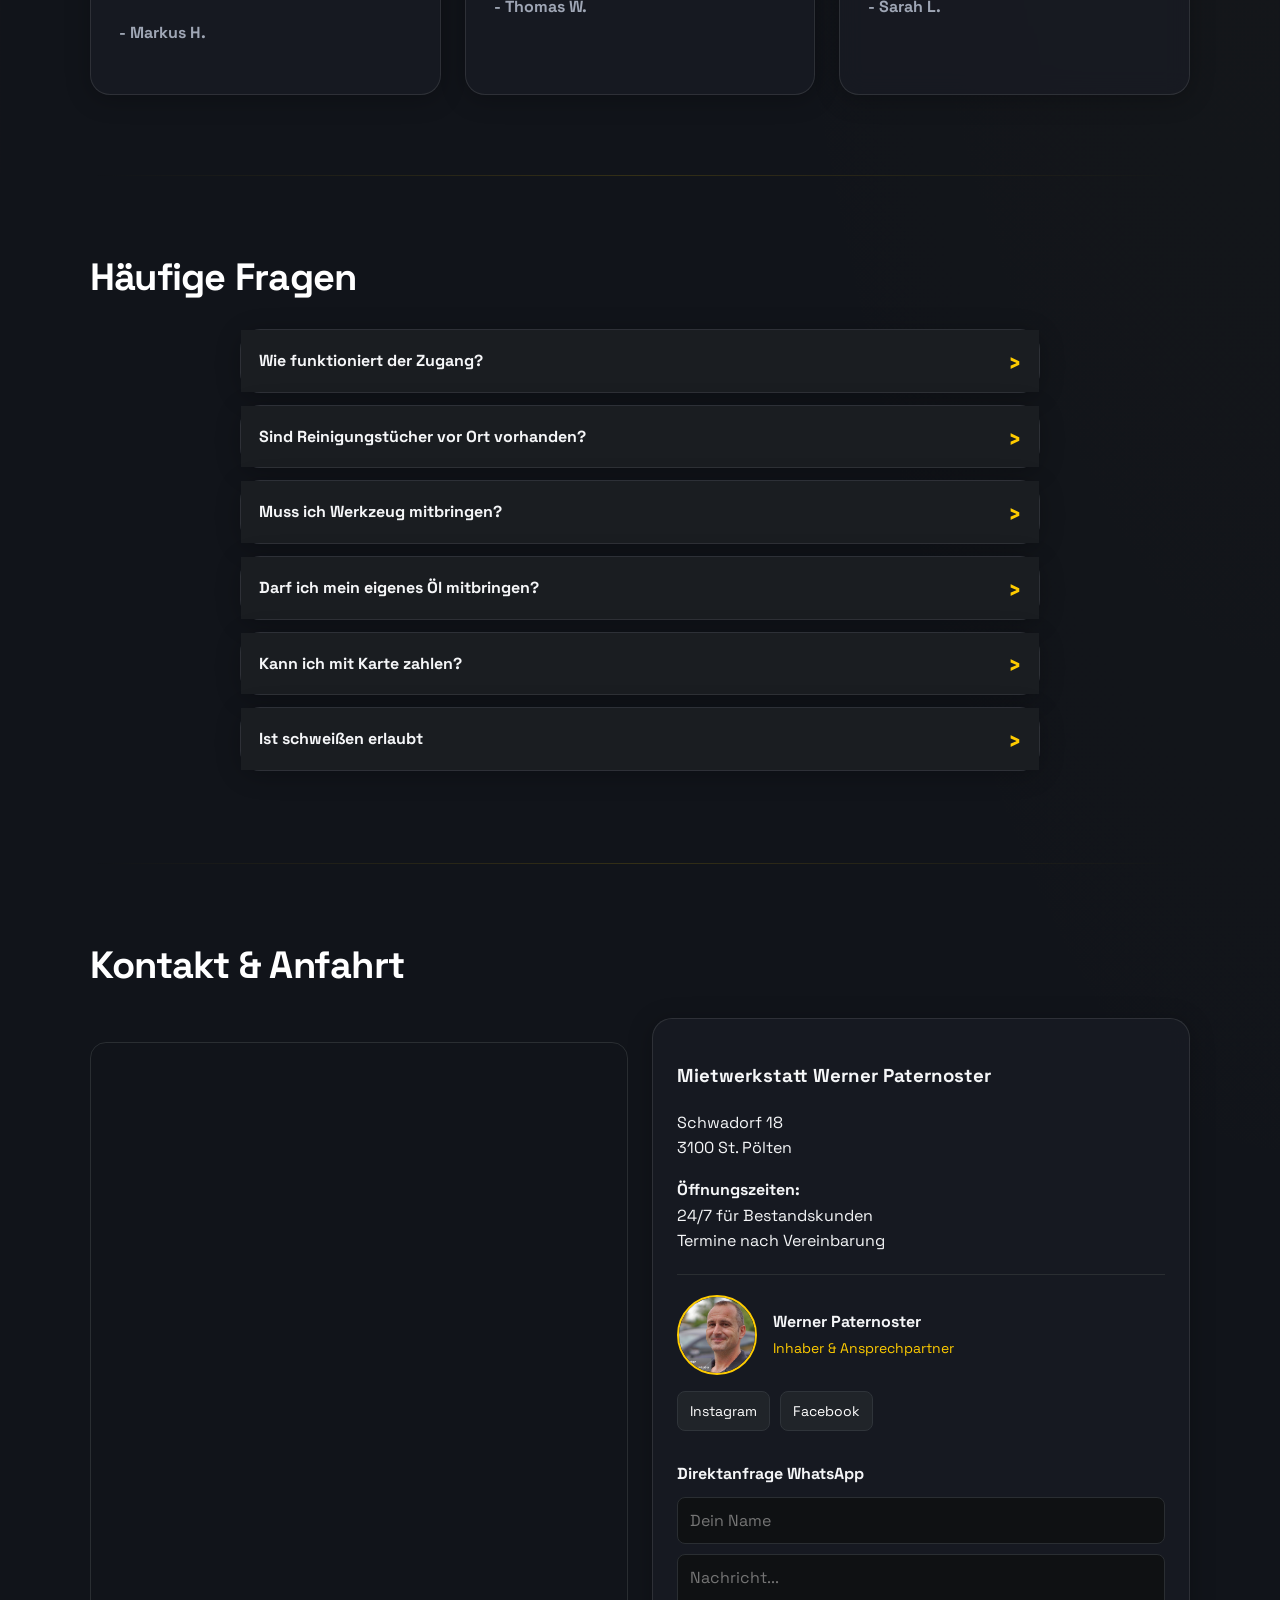
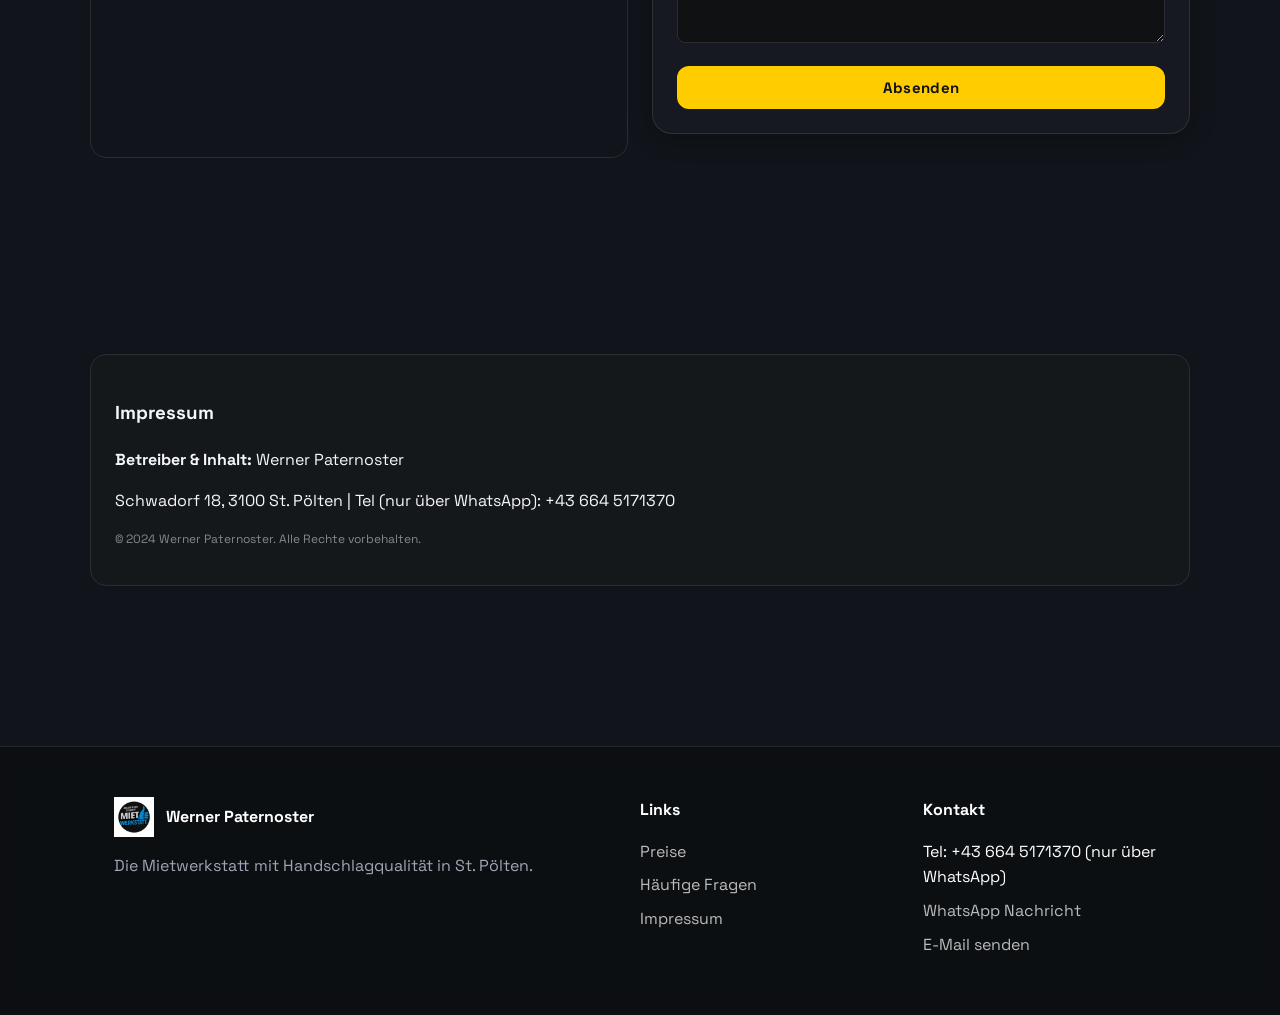
==== commit 9020469f: "Fotos-Skript: umbenennen, Ordner, Website-Galerie - prepare-fotos-desktop.sh (--auto aus Downloads) " ====
--- a/index.html
+++ b/index.html
@@ -749,7 +749,64 @@
     <section id="einblicke" class="section container">
       <p class="section-eyebrow">Einblicke</p>
       <h2>Sandstrahlen, Versiegelung & Klimaservice</h2>
-      <p class="lead" style="margin-bottom:28px">Videos aus der Werkstatt – Vorher, während der Arbeit und Nachher.</p>
+      <p class="lead" style="margin-bottom:28px">Fotos und Videos aus der Werkstatt – Vorher, während der Arbeit und Nachher.</p>
+
+      <div class="ba-grid reveal">
+        <figure class="ba-pair">
+          <div class="ba-pair__images">
+            <div class="ba-pair__img-wrap">
+              <span class="ba-tag ba-tag--vorher">Vorher</span>
+              <img src="images/einblicke/sandstrahl-vorher-01.jpg" alt="Unterboden mit Rost" loading="lazy" onerror="this.dataset.missing='1'">
+            </div>
+            <div class="ba-pair__img-wrap">
+              <span class="ba-tag ba-tag--nachher">Nachher</span>
+              <img src="images/einblicke/sandstrahl-nachher-01.jpg" alt="Unterboden sauber" loading="lazy" onerror="this.dataset.missing='1'">
+            </div>
+          </div>
+          <figcaption class="ba-pair__caption">Sandstrahlen – Unterboden</figcaption>
+        </figure>
+        <figure class="ba-pair">
+          <div class="ba-pair__images">
+            <div class="ba-pair__img-wrap">
+              <span class="ba-tag ba-tag--vorher">Vorher</span>
+              <img src="images/einblicke/sandstrahl-vorher-02.jpg" alt="Rost an Aufhängung" loading="lazy" onerror="this.dataset.missing='1'">
+            </div>
+            <div class="ba-pair__img-wrap">
+              <span class="ba-tag ba-tag--arbeit">Arbeit</span>
+              <img src="images/einblicke/sandstrahl-arbeit-01.jpg" alt="Sandstrahlen in Arbeit" loading="lazy" onerror="this.dataset.missing='1'">
+            </div>
+          </div>
+          <figcaption class="ba-pair__caption">Sandstrahlen – Aufhängung</figcaption>
+        </figure>
+        <figure class="ba-pair">
+          <div class="ba-pair__images">
+            <div class="ba-pair__img-wrap">
+              <span class="ba-tag ba-tag--vorher">Vorher</span>
+              <img src="images/einblicke/versiegelung-vorher-01.jpg" alt="Vor Versiegelung" loading="lazy" onerror="this.dataset.missing='1'">
+            </div>
+            <div class="ba-pair__img-wrap">
+              <span class="ba-tag ba-tag--nachher">Nachher</span>
+              <img src="images/einblicke/versiegelung-nachher-01.jpg" alt="Nach Versiegelung" loading="lazy" onerror="this.dataset.missing='1'">
+            </div>
+          </div>
+          <figcaption class="ba-pair__caption">Unterboden-Versiegelung</figcaption>
+        </figure>
+        <figure class="ba-pair">
+          <div class="ba-pair__images">
+            <div class="ba-pair__img-wrap">
+              <span class="ba-tag ba-tag--nachher">Ergebnis</span>
+              <img src="images/einblicke/versiegelung-nachher-02.jpg" alt="Querträger versiegelt" loading="lazy" onerror="this.dataset.missing='1'">
+            </div>
+            <div class="ba-pair__img-wrap">
+              <span class="ba-tag ba-tag--arbeit">Klima</span>
+              <img src="images/einblicke/klima-service-01.jpg" alt="Klimagas Auffüllung" loading="lazy" onerror="this.dataset.missing='1'">
+            </div>
+          </div>
+          <figcaption class="ba-pair__caption">Versiegelung & Klimaservice</figcaption>
+        </figure>
+      </div>
+
+      <h3 class="subhead" style="margin-bottom:16px;">Videos</h3>
 
       <div class="bento-videos bento-videos--scroll reveal">
         <article class="bento-video">
--- a/vibe.css
+++ b/vibe.css
@@ -252,6 +252,72 @@
   border-radius: 4px;
 }
 
+/* Vorher/Nachher Fotos (Einblicke) */
+.ba-grid {
+  display: grid;
+  grid-template-columns: repeat(auto-fit, minmax(280px, 1fr));
+  gap: 20px;
+  margin-bottom: 32px;
+}
+
+.ba-pair {
+  border-radius: var(--radius-lg);
+  overflow: hidden;
+  border: 1px solid var(--glass-border);
+  background: var(--card-bg);
+}
+
+.ba-pair__images {
+  display: grid;
+  grid-template-columns: 1fr 1fr;
+  gap: 2px;
+  background: rgba(255, 255, 255, 0.06);
+}
+
+.ba-pair__img-wrap {
+  position: relative;
+  aspect-ratio: 4 / 3;
+  background: #0d0f12;
+}
+
+.ba-pair__img-wrap img {
+  width: 100%;
+  height: 100%;
+  object-fit: cover;
+}
+
+.ba-pair__img-wrap img[data-missing="1"] {
+  opacity: 0.2;
+}
+
+.ba-tag {
+  position: absolute;
+  top: 10px;
+  left: 10px;
+  padding: 4px 10px;
+  border-radius: 6px;
+  font-size: 10px;
+  font-weight: 800;
+  letter-spacing: 0.1em;
+  text-transform: uppercase;
+  z-index: 1;
+}
+
+.ba-tag--vorher { background: rgba(180, 60, 40, 0.85); color: #fff; }
+.ba-tag--nachher { background: rgba(255, 204, 0, 0.9); color: #111; }
+.ba-tag--arbeit { background: rgba(60, 120, 200, 0.85); color: #fff; }
+
+.ba-pair__caption {
+  padding: 14px 16px;
+  font-size: 14px;
+  color: var(--text-muted);
+  margin: 0;
+}
+
+@media (max-width: 600px) {
+  .ba-pair__images { grid-template-columns: 1fr; }
+}
+
 .bento-video {
   position: relative;
   border-radius: var(--radius-lg);
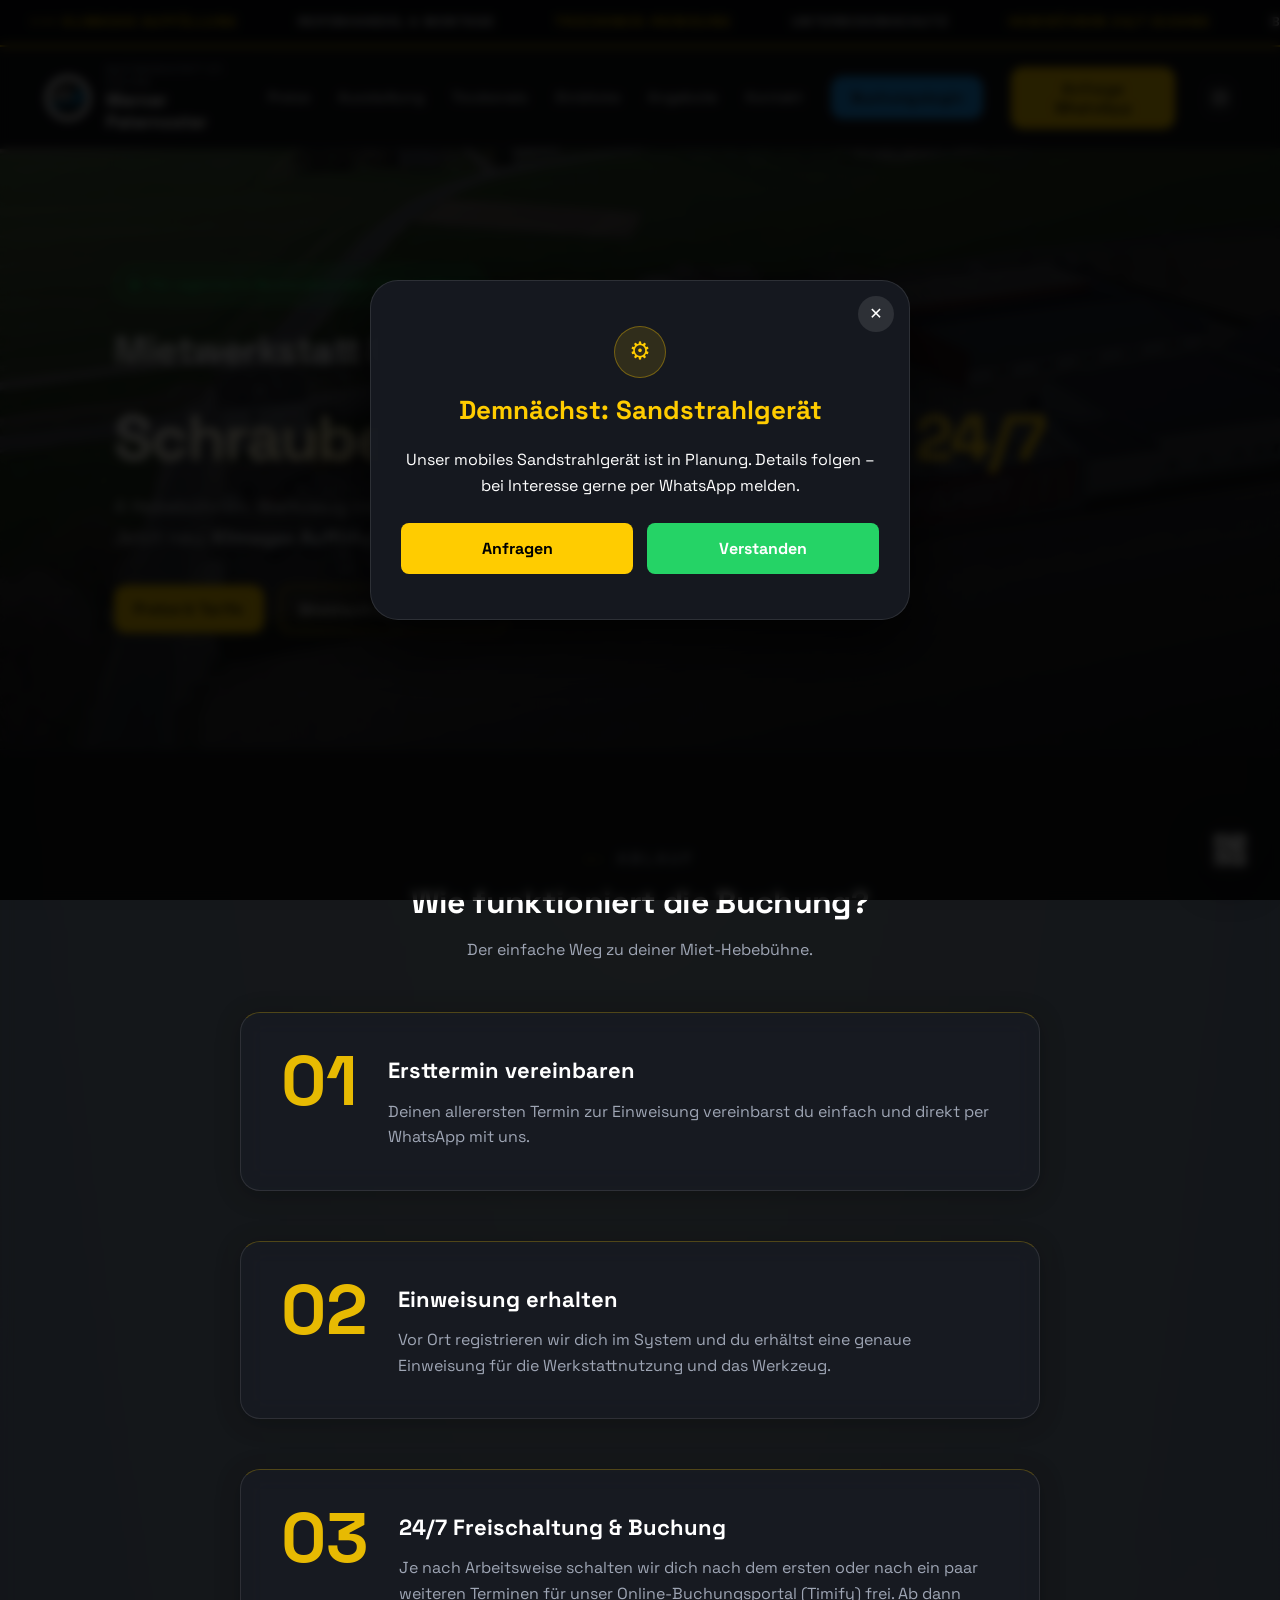
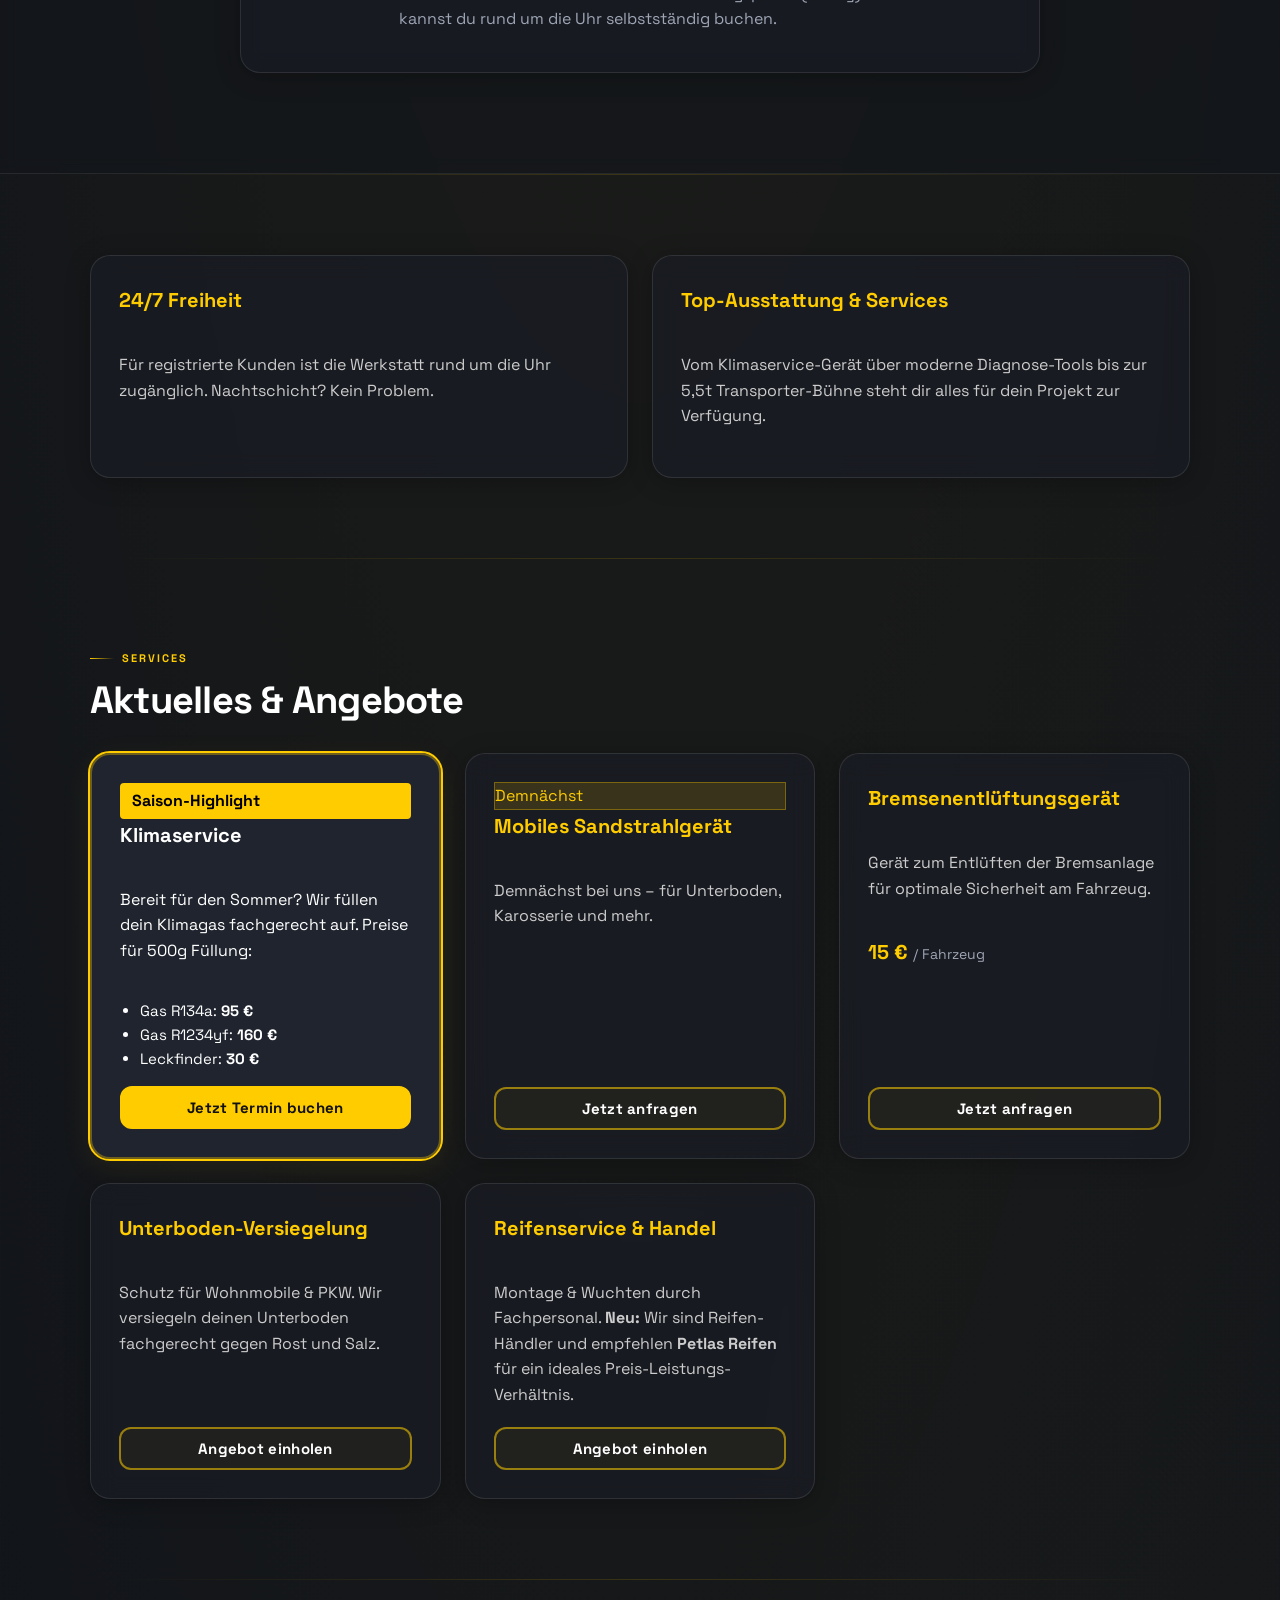
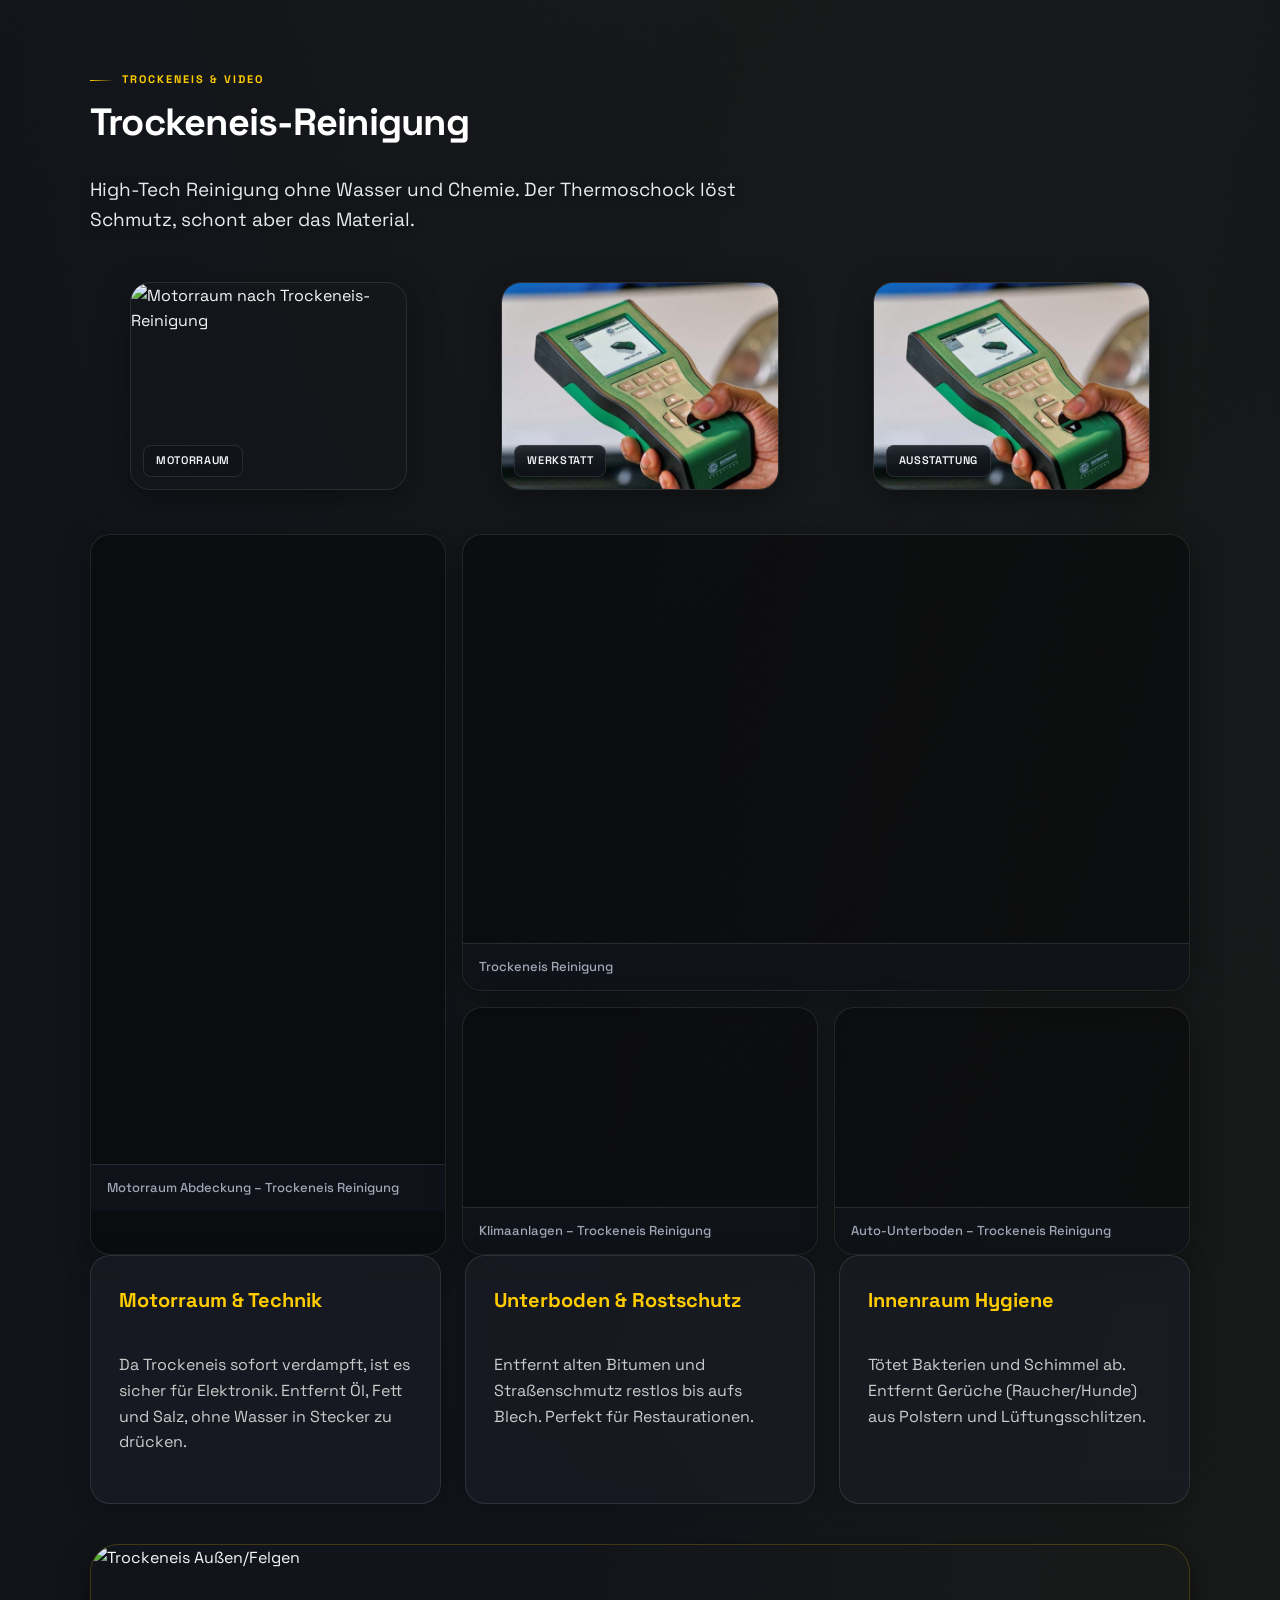
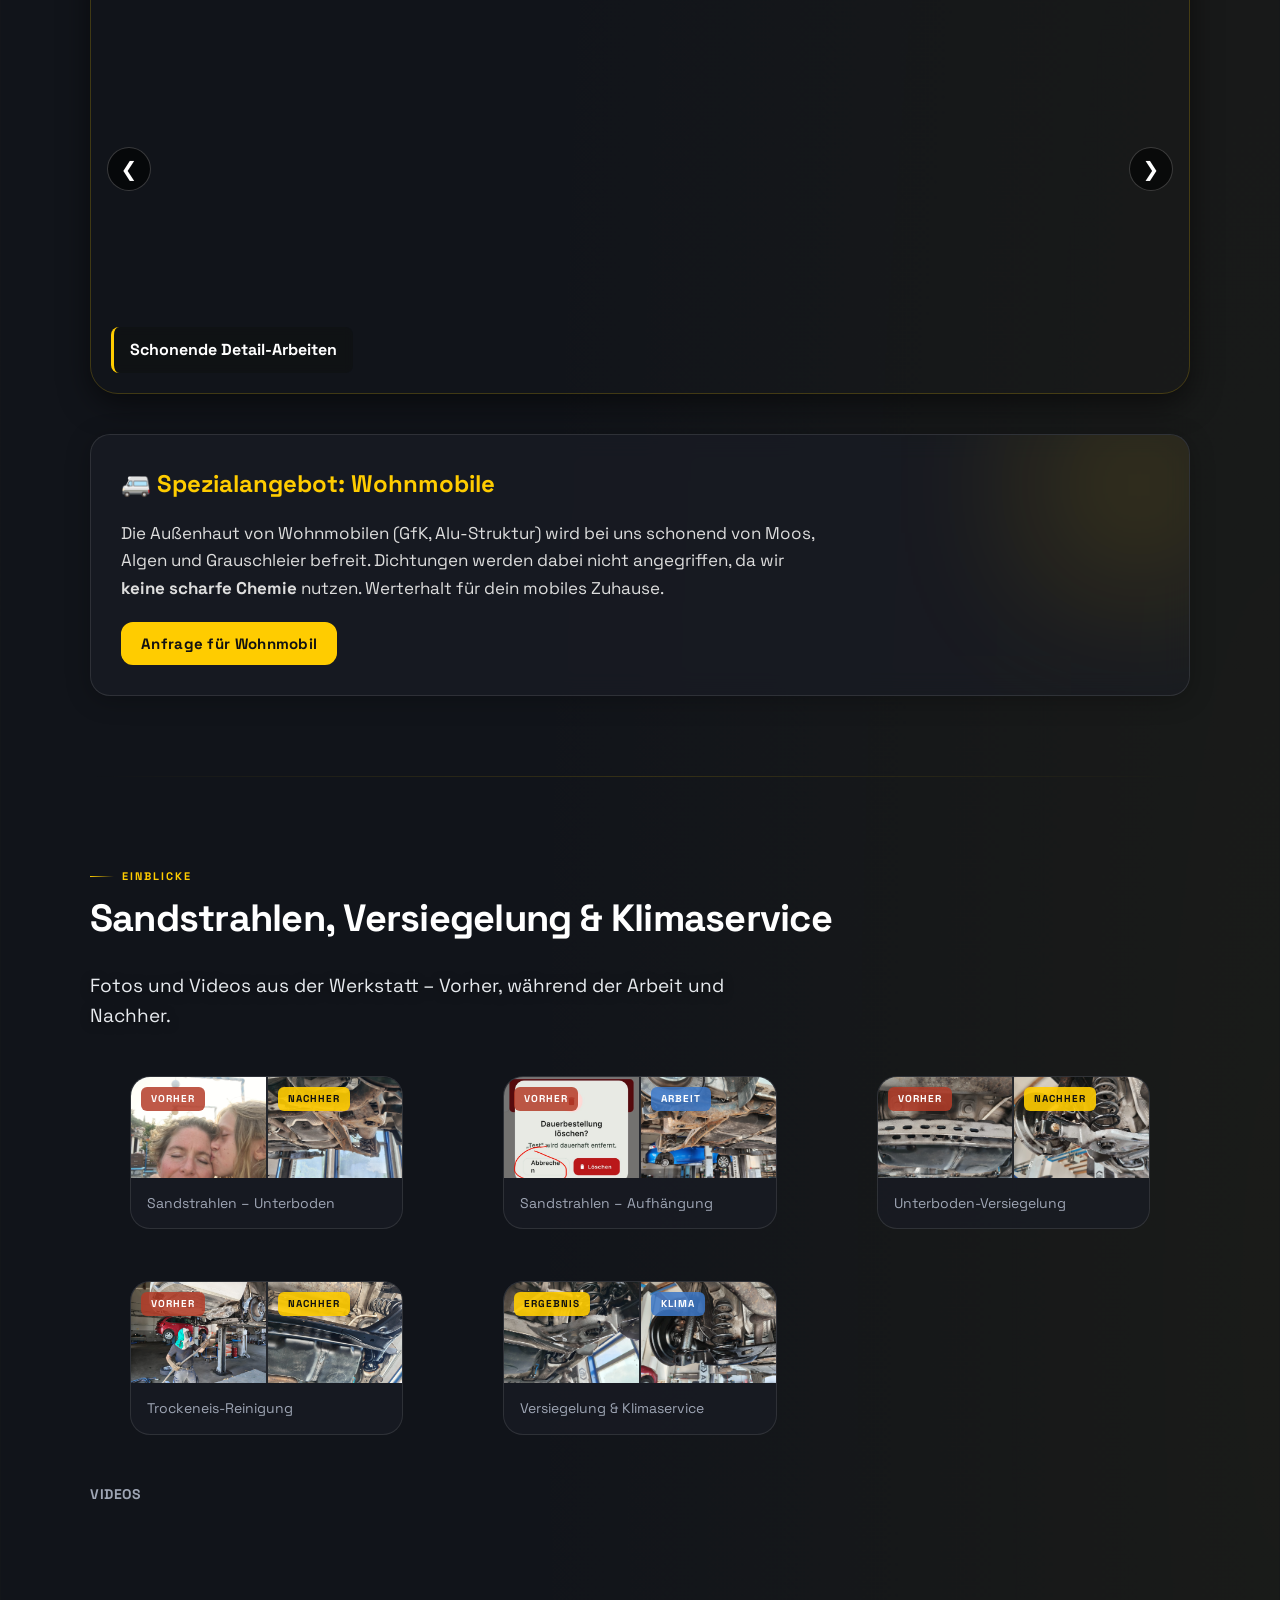
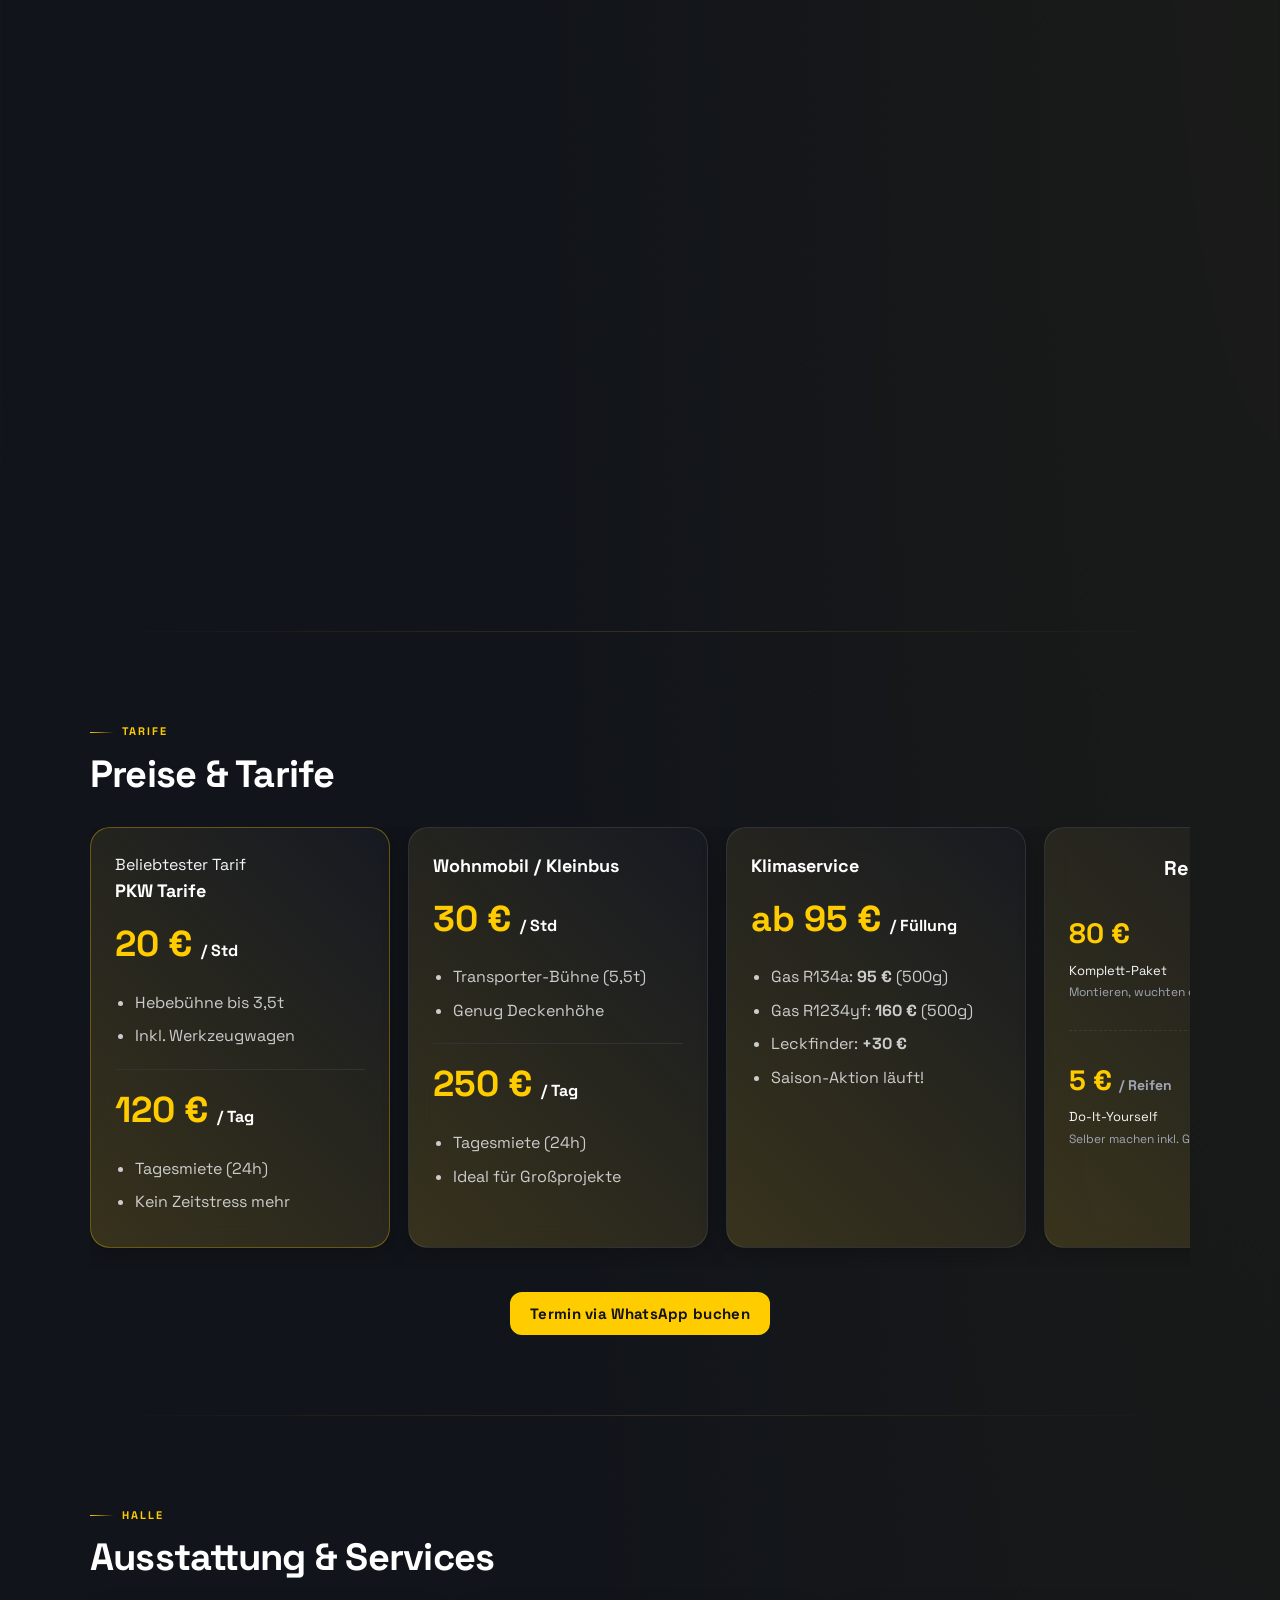
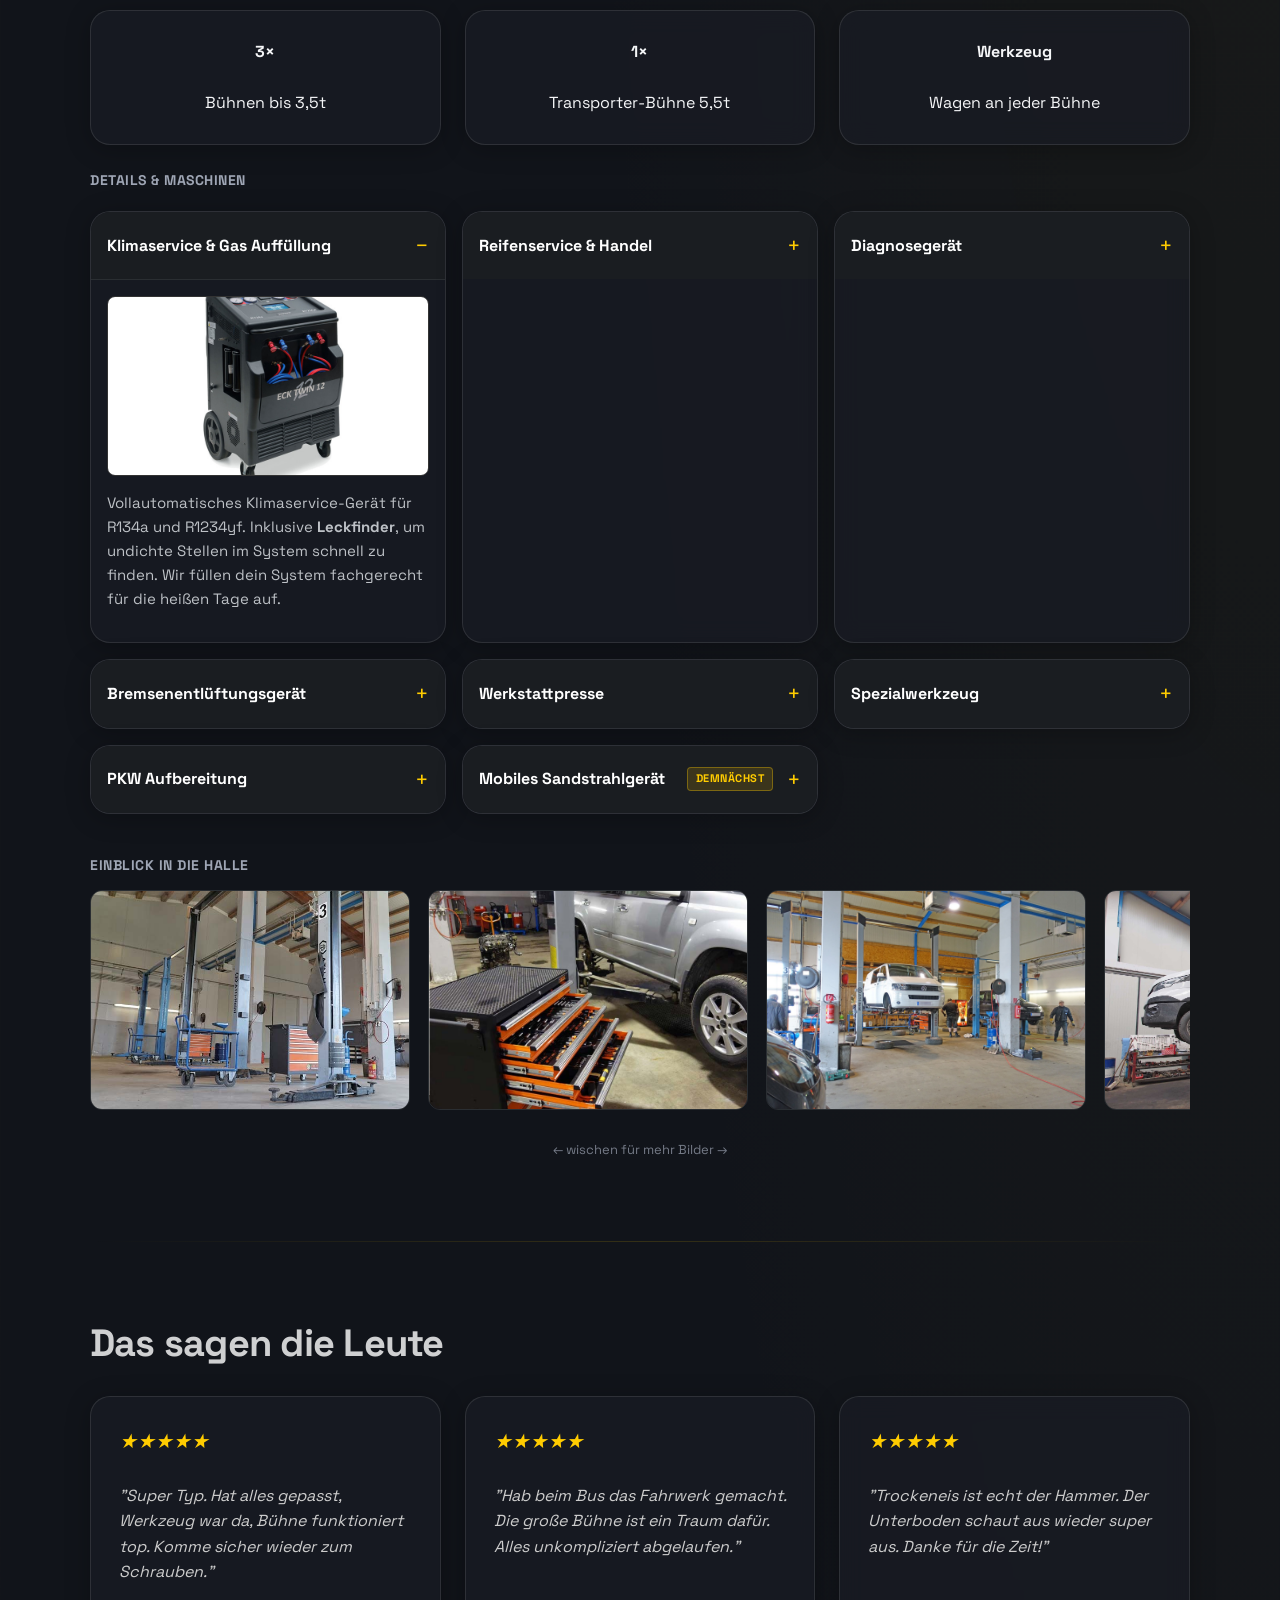
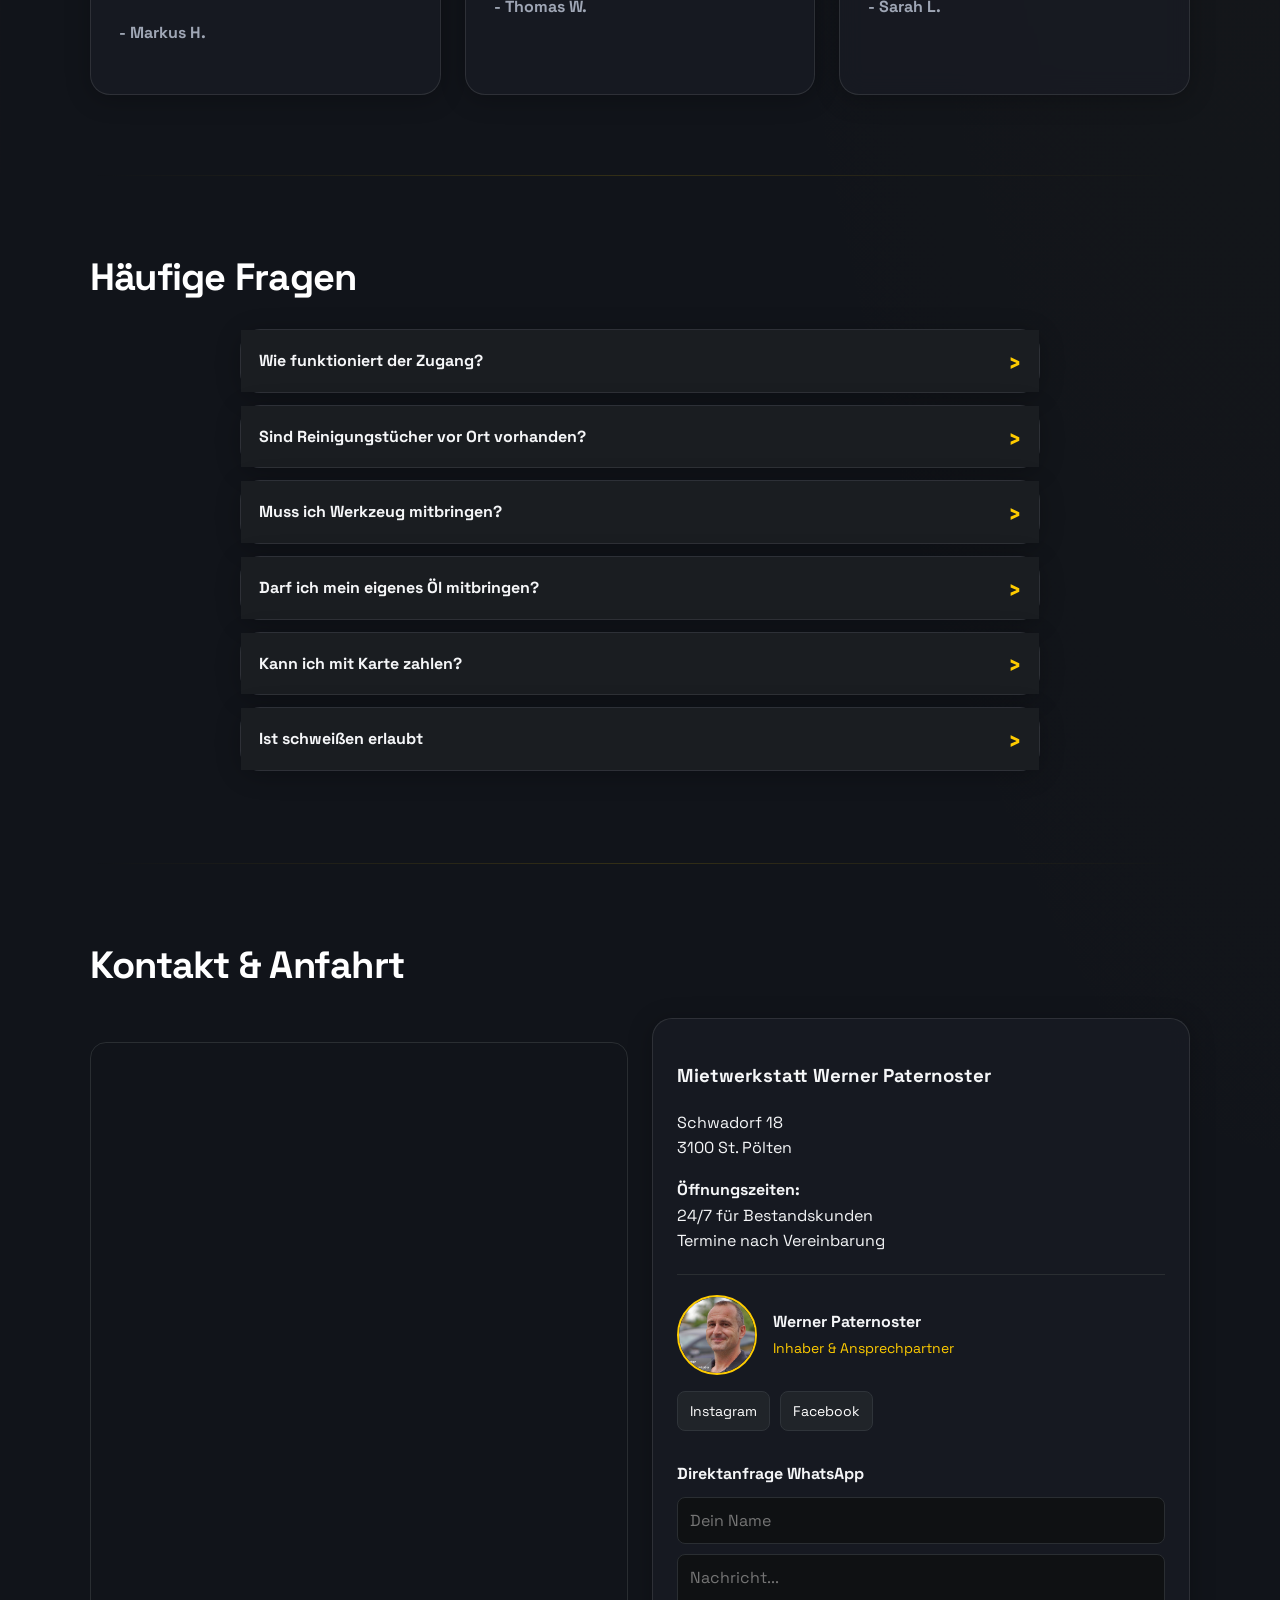
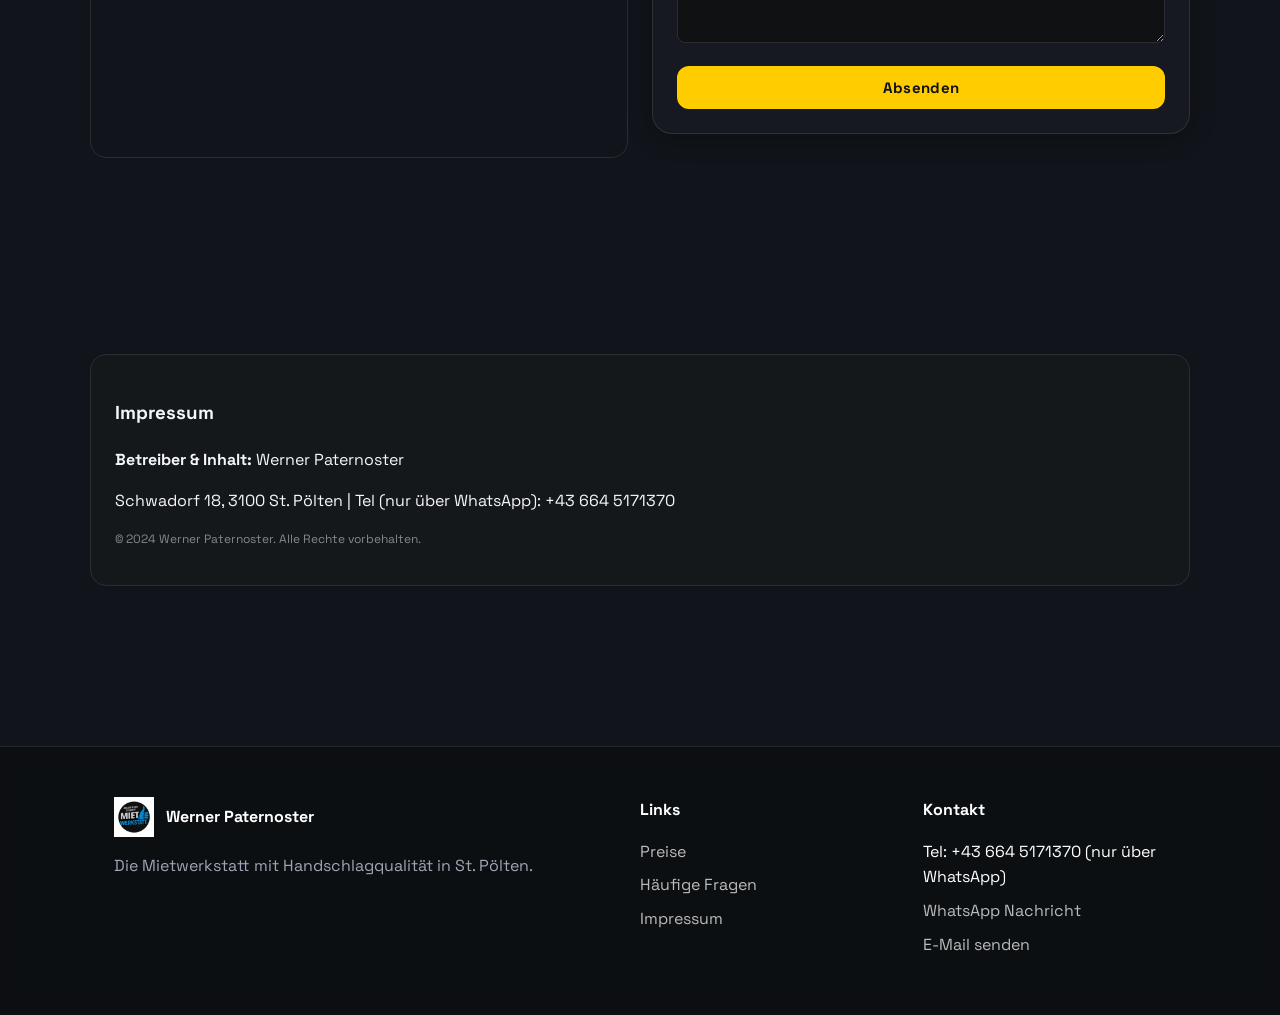
==== commit 294fc397: "Einblicke: Trockeneis-Fotos in Galerie, alle 10 Bilder eingebunden Co-authored-by: Ioannis Gander <f" ====
--- a/index.html
+++ b/index.html
@@ -756,11 +756,11 @@
           <div class="ba-pair__images">
             <div class="ba-pair__img-wrap">
               <span class="ba-tag ba-tag--vorher">Vorher</span>
-              <img src="images/einblicke/sandstrahl-vorher-01.jpg" alt="Unterboden mit Rost" loading="lazy" onerror="this.dataset.missing='1'">
+              <img src="images/einblicke/sandstrahl-vorher-01.jpg" alt="Unterboden mit Rost" loading="lazy">
             </div>
             <div class="ba-pair__img-wrap">
               <span class="ba-tag ba-tag--nachher">Nachher</span>
-              <img src="images/einblicke/sandstrahl-nachher-01.jpg" alt="Unterboden sauber" loading="lazy" onerror="this.dataset.missing='1'">
+              <img src="images/einblicke/sandstrahl-nachher-01.jpg" alt="Unterboden sauber" loading="lazy">
             </div>
           </div>
           <figcaption class="ba-pair__caption">Sandstrahlen – Unterboden</figcaption>
@@ -769,11 +769,11 @@
           <div class="ba-pair__images">
             <div class="ba-pair__img-wrap">
               <span class="ba-tag ba-tag--vorher">Vorher</span>
-              <img src="images/einblicke/sandstrahl-vorher-02.jpg" alt="Rost an Aufhängung" loading="lazy" onerror="this.dataset.missing='1'">
+              <img src="images/einblicke/sandstrahl-vorher-02.jpg" alt="Rost an Aufhängung" loading="lazy">
             </div>
             <div class="ba-pair__img-wrap">
               <span class="ba-tag ba-tag--arbeit">Arbeit</span>
-              <img src="images/einblicke/sandstrahl-arbeit-01.jpg" alt="Sandstrahlen in Arbeit" loading="lazy" onerror="this.dataset.missing='1'">
+              <img src="images/einblicke/sandstrahl-arbeit-01.jpg" alt="Sandstrahlen in Arbeit" loading="lazy">
             </div>
           </div>
           <figcaption class="ba-pair__caption">Sandstrahlen – Aufhängung</figcaption>
@@ -782,11 +782,11 @@
           <div class="ba-pair__images">
             <div class="ba-pair__img-wrap">
               <span class="ba-tag ba-tag--vorher">Vorher</span>
-              <img src="images/einblicke/versiegelung-vorher-01.jpg" alt="Vor Versiegelung" loading="lazy" onerror="this.dataset.missing='1'">
+              <img src="images/einblicke/versiegelung-vorher-01.jpg" alt="Vor Versiegelung" loading="lazy">
             </div>
             <div class="ba-pair__img-wrap">
               <span class="ba-tag ba-tag--nachher">Nachher</span>
-              <img src="images/einblicke/versiegelung-nachher-01.jpg" alt="Nach Versiegelung" loading="lazy" onerror="this.dataset.missing='1'">
+              <img src="images/einblicke/versiegelung-nachher-01.jpg" alt="Nach Versiegelung" loading="lazy">
             </div>
           </div>
           <figcaption class="ba-pair__caption">Unterboden-Versiegelung</figcaption>
@@ -794,12 +794,25 @@
         <figure class="ba-pair">
           <div class="ba-pair__images">
             <div class="ba-pair__img-wrap">
+              <span class="ba-tag ba-tag--vorher">Vorher</span>
+              <img src="images/einblicke/trockeneis-vorher-01.jpg" alt="Motorraum vor Trockeneis-Reinigung" loading="lazy">
+            </div>
+            <div class="ba-pair__img-wrap">
+              <span class="ba-tag ba-tag--nachher">Nachher</span>
+              <img src="images/einblicke/trockeneis-nachher-01.jpg" alt="Nach Trockeneis-Reinigung" loading="lazy">
+            </div>
+          </div>
+          <figcaption class="ba-pair__caption">Trockeneis-Reinigung</figcaption>
+        </figure>
+        <figure class="ba-pair">
+          <div class="ba-pair__images">
+            <div class="ba-pair__img-wrap">
               <span class="ba-tag ba-tag--nachher">Ergebnis</span>
-              <img src="images/einblicke/versiegelung-nachher-02.jpg" alt="Querträger versiegelt" loading="lazy" onerror="this.dataset.missing='1'">
+              <img src="images/einblicke/versiegelung-nachher-02.jpg" alt="Querträger versiegelt" loading="lazy">
             </div>
             <div class="ba-pair__img-wrap">
               <span class="ba-tag ba-tag--arbeit">Klima</span>
-              <img src="images/einblicke/klima-service-01.jpg" alt="Klimagas Auffüllung" loading="lazy" onerror="this.dataset.missing='1'">
+              <img src="images/einblicke/klima-service-01.jpg" alt="Klimagas Auffüllung" loading="lazy">
             </div>
           </div>
           <figcaption class="ba-pair__caption">Versiegelung & Klimaservice</figcaption>
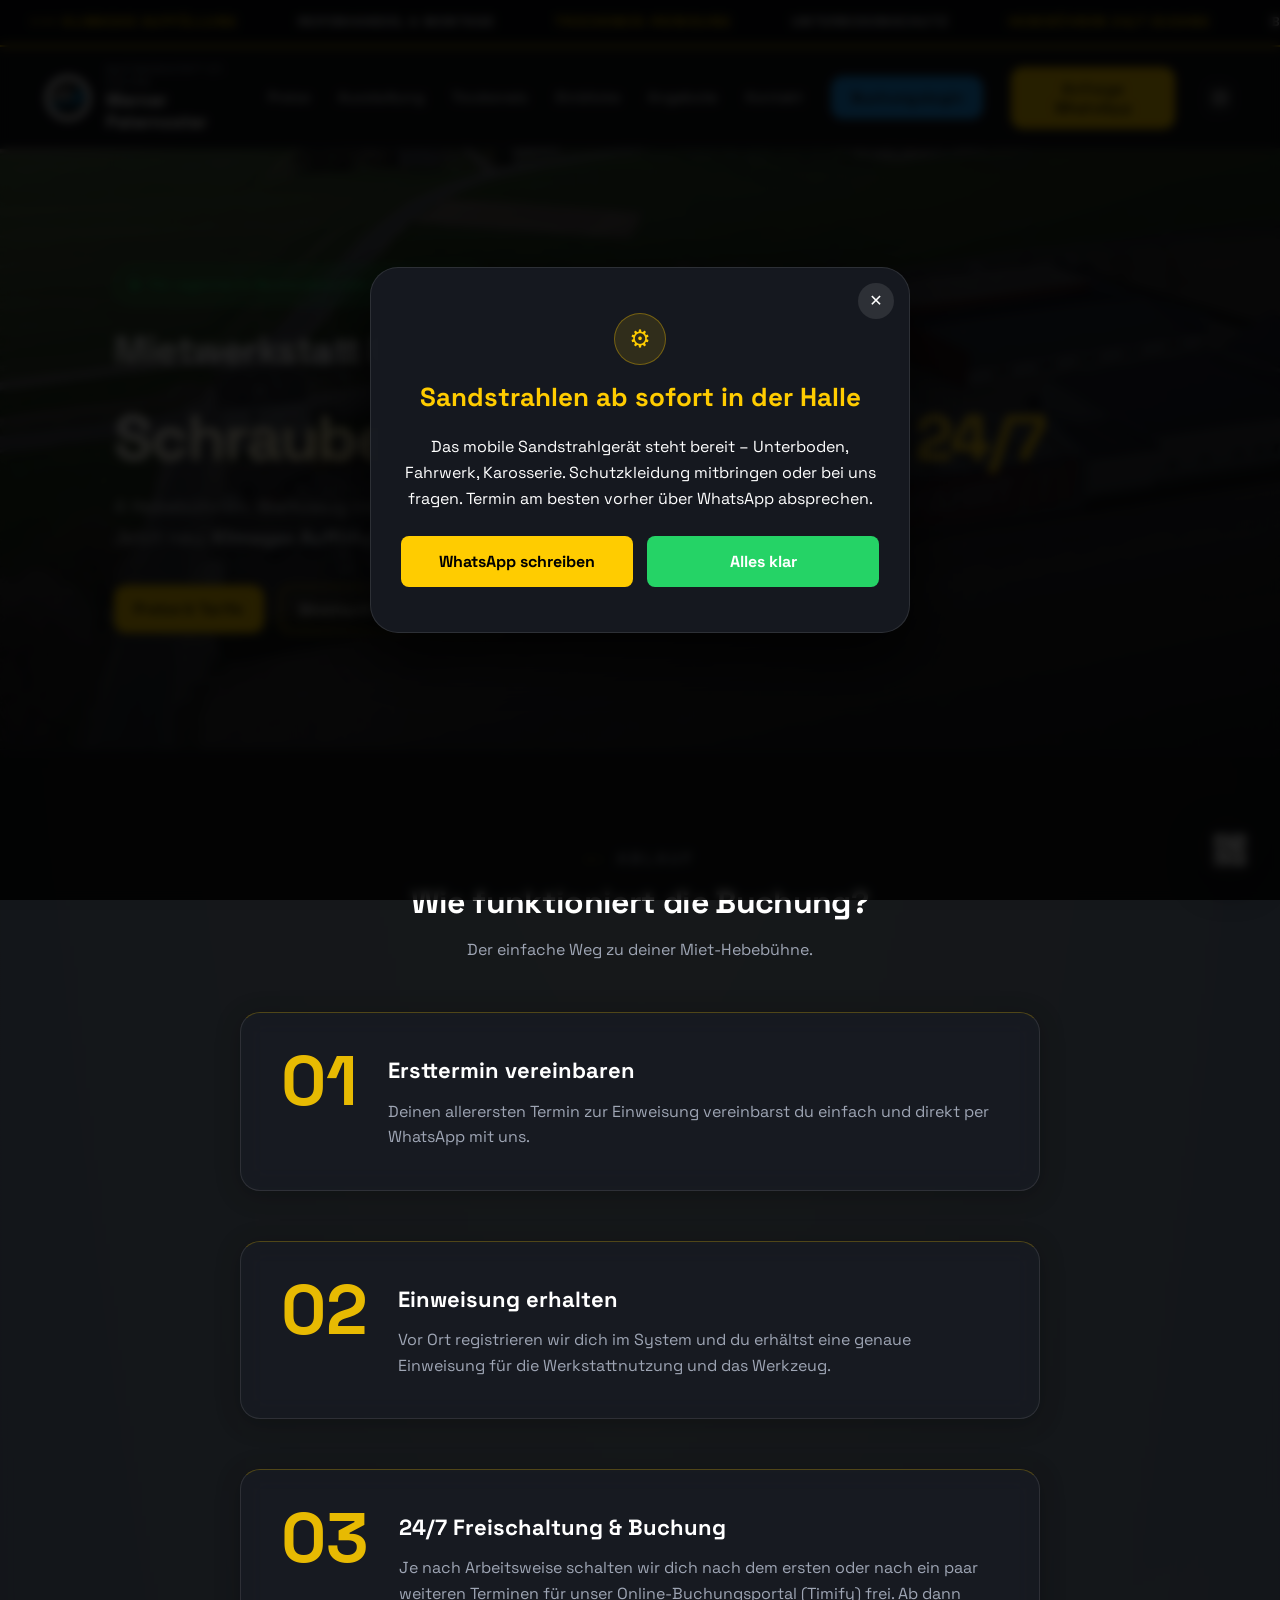
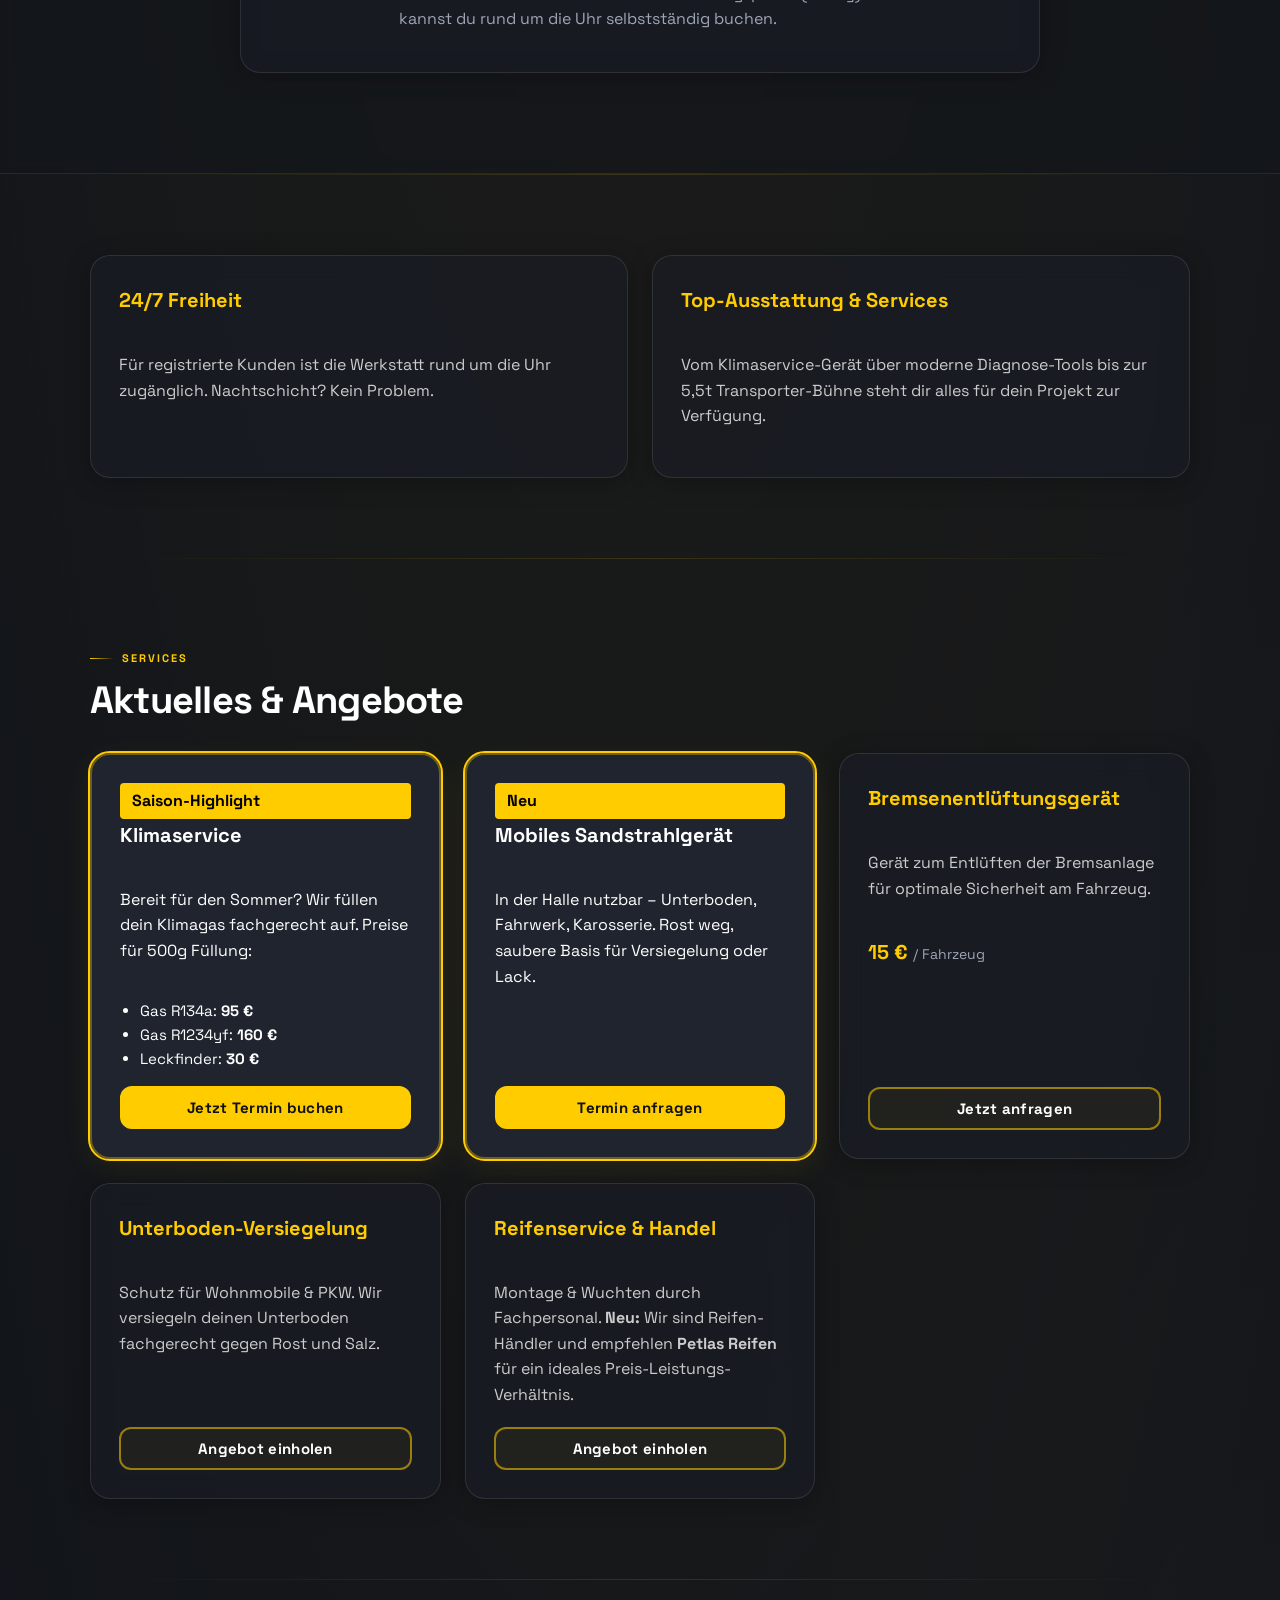
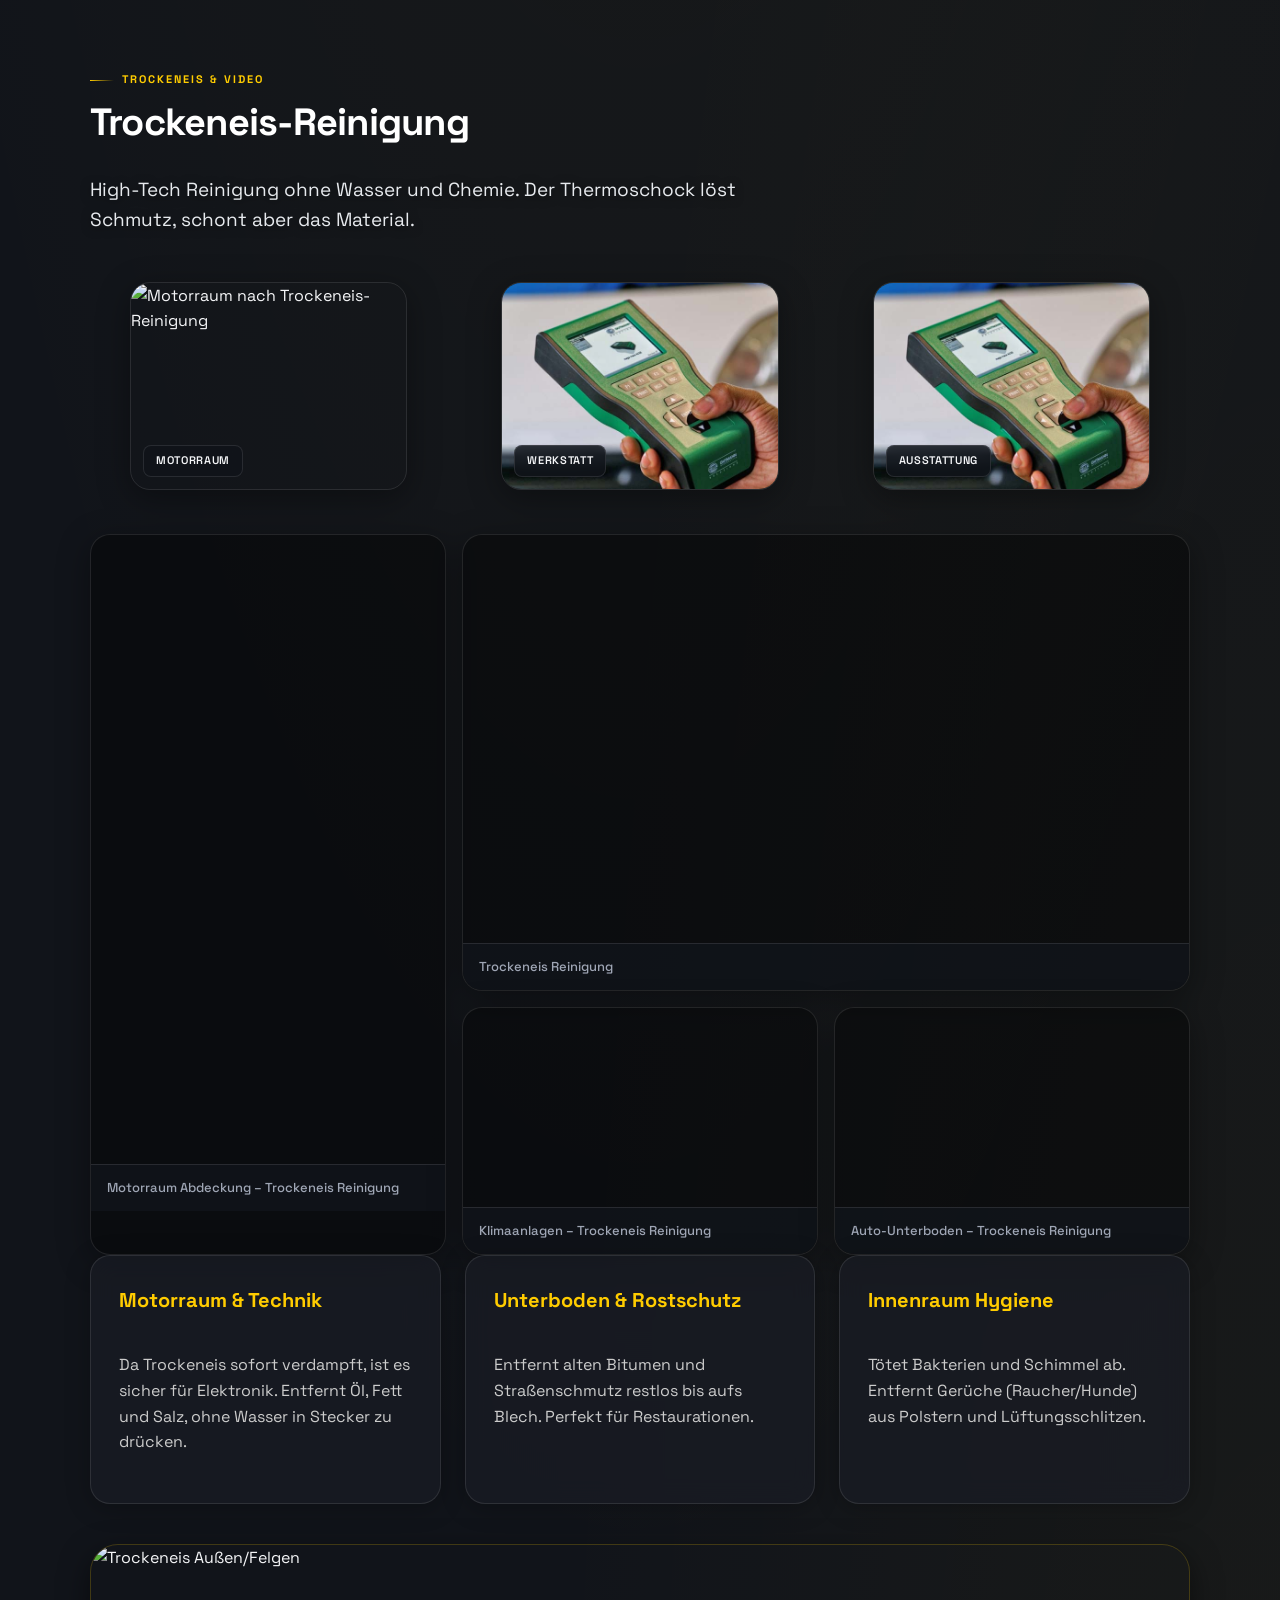
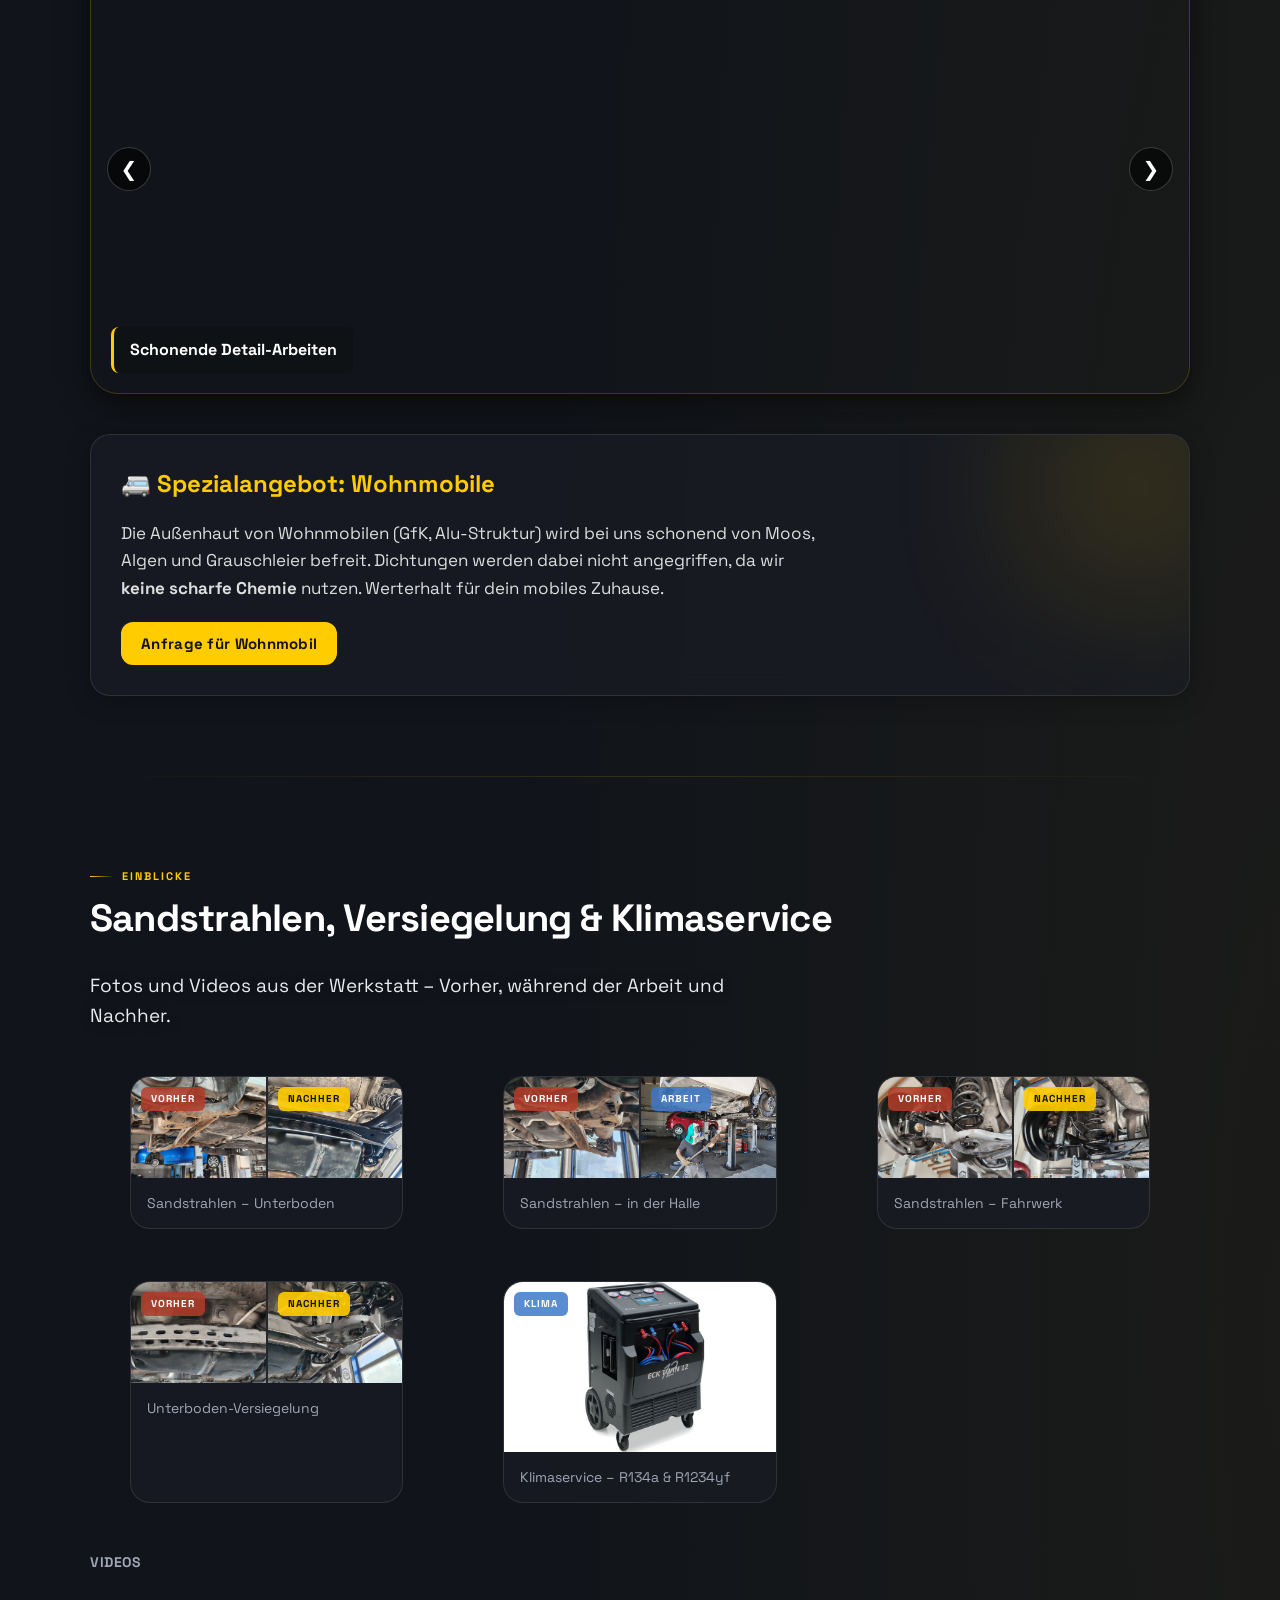
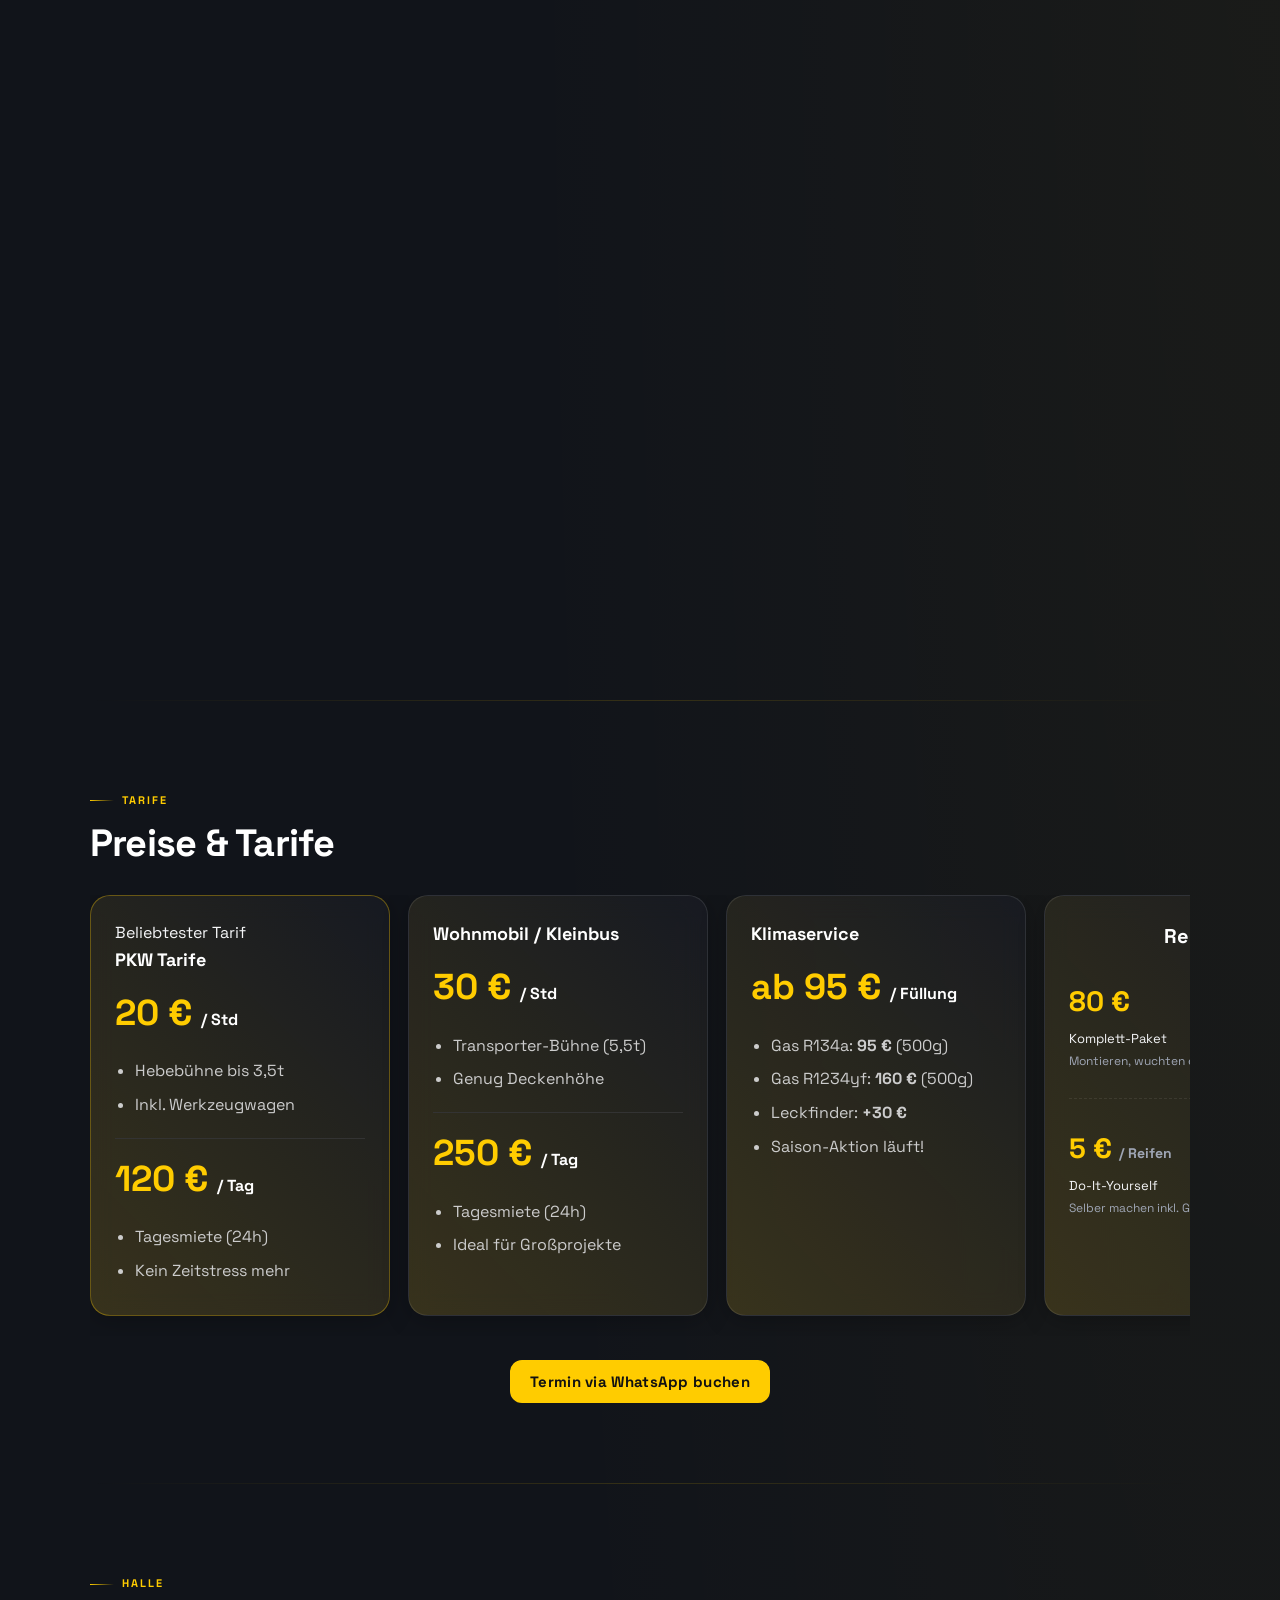
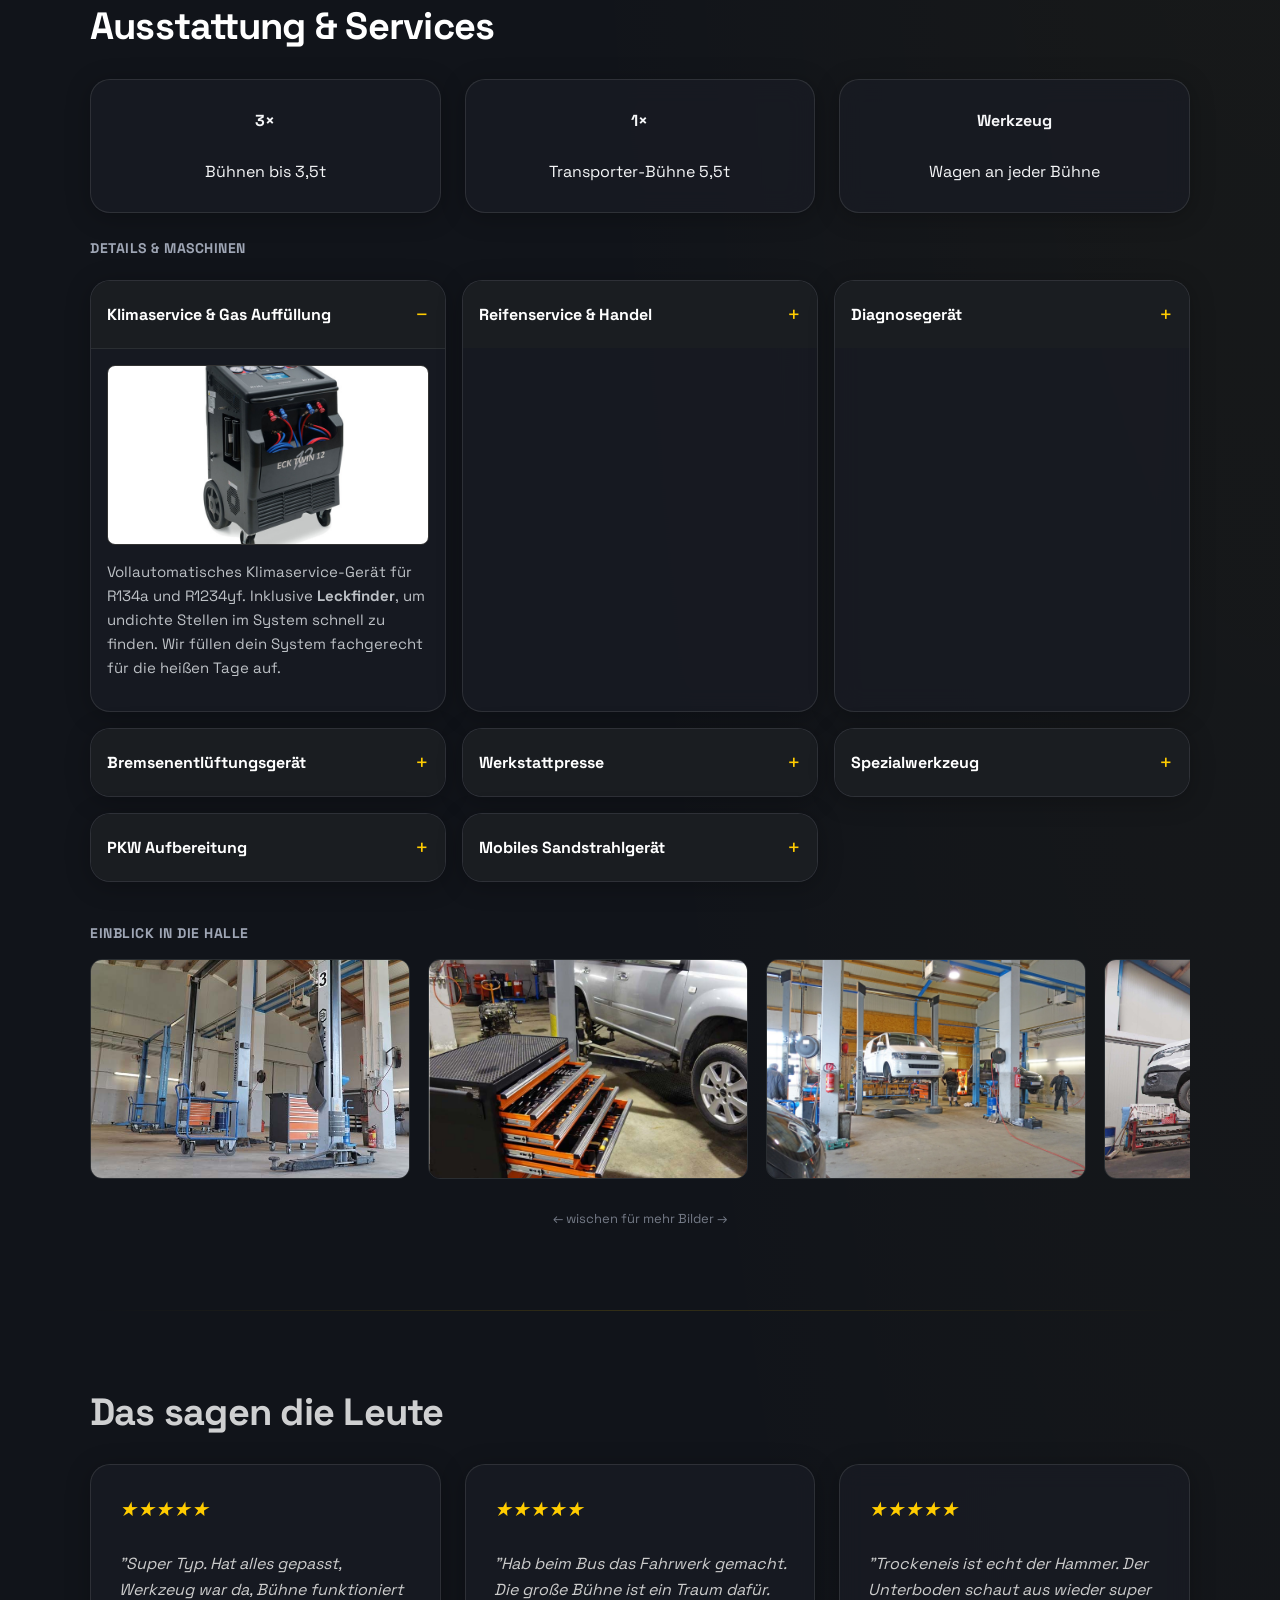
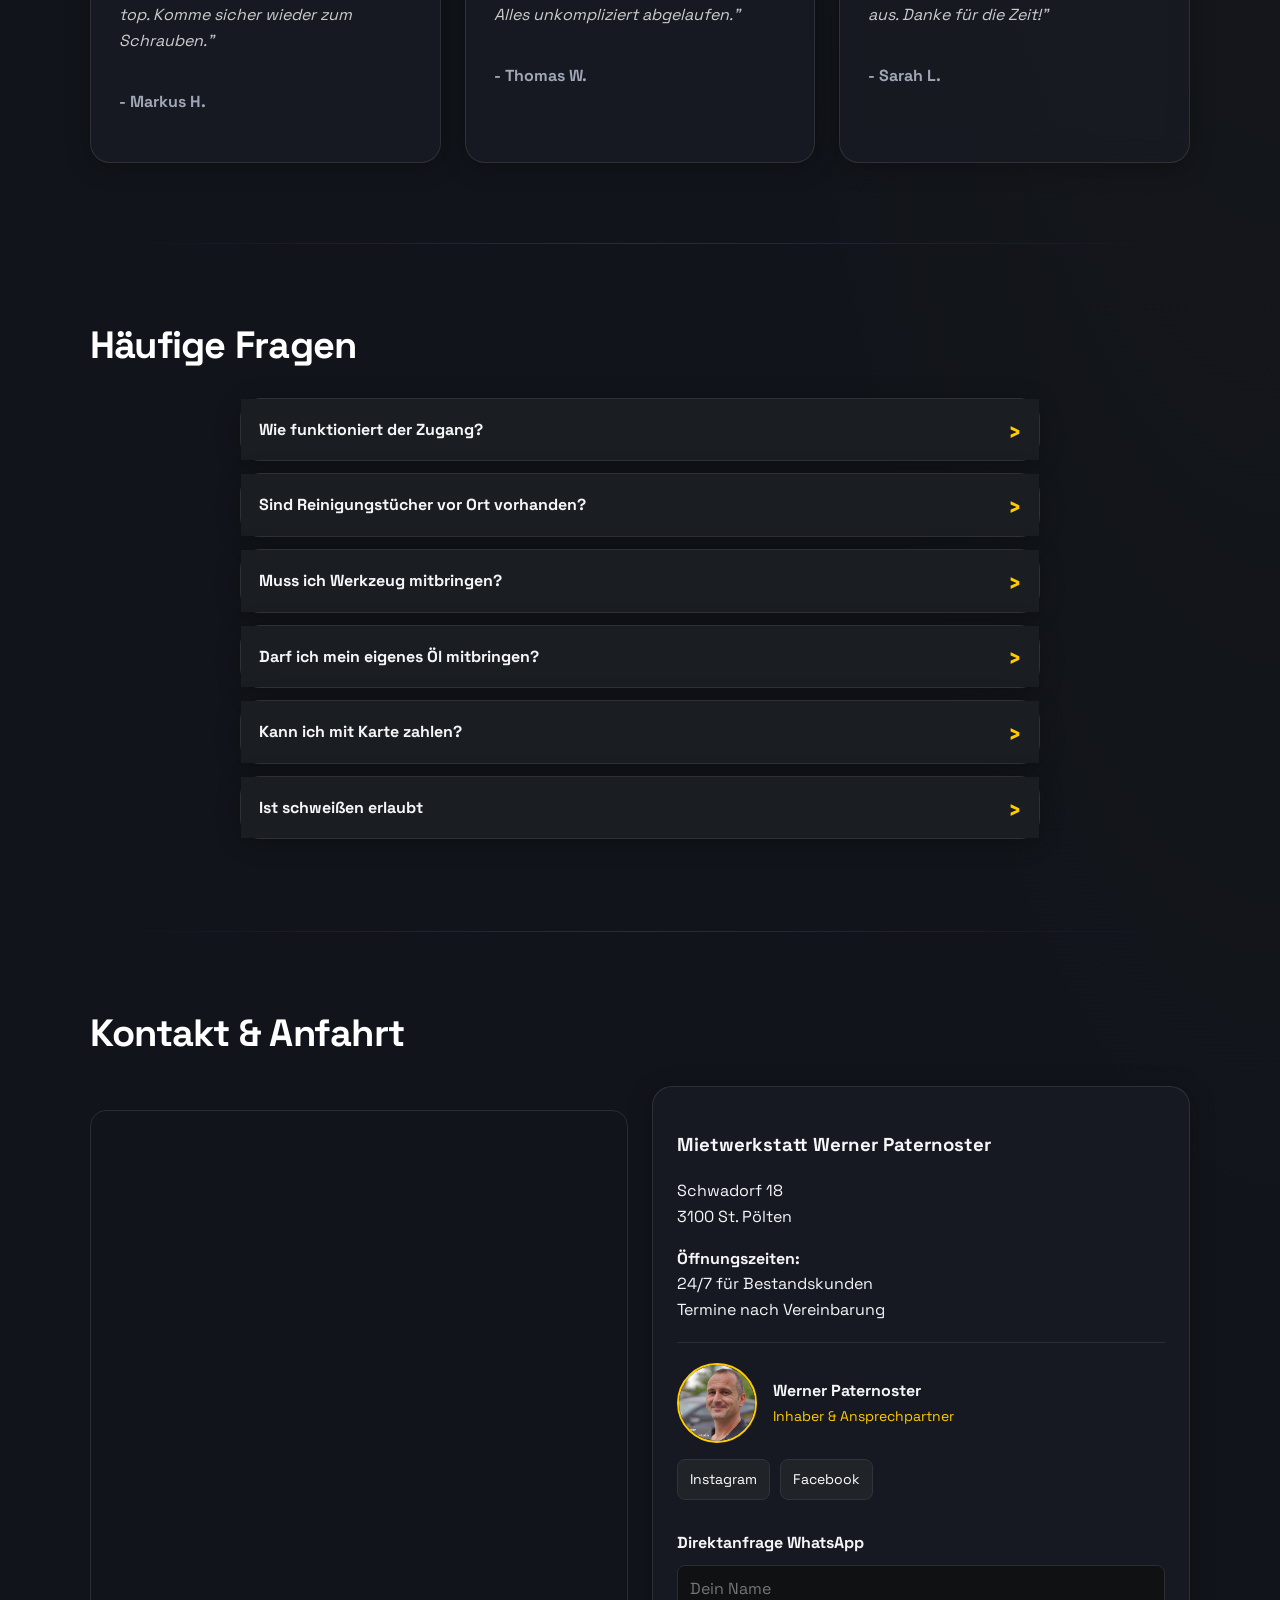
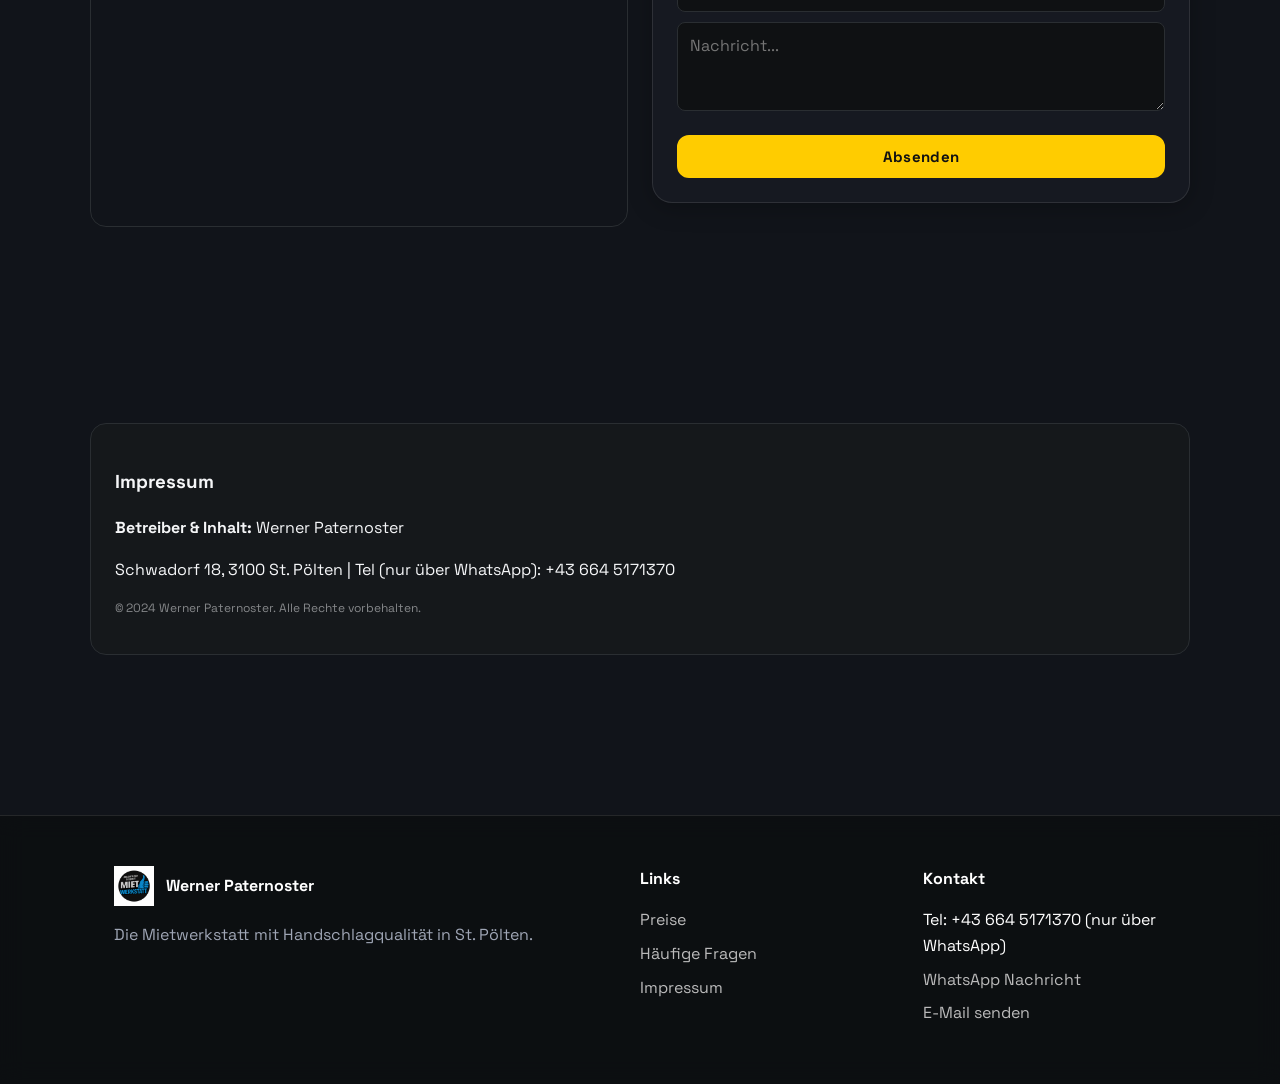
==== commit 24576838: "Sandstrahlen live: Fotos korrigiert, Galerie, Texte und Popup - Falsche Auto-Zuordnung behoben (Priv" ====
--- a/index.html
+++ b/index.html
@@ -486,14 +486,14 @@
       <div class="ticker-item">UNTERBODENSCHUTZ</div>
       <div class="ticker-item"><span>HEBEBÜHNEN 24/7 ZUGANG</span></div>
       <div class="ticker-item">BREMSENENTLÜFTUNGSGERÄT NEU +++</div>
-      <div class="ticker-item"><span>MOBILES SANDSTRAHLGERÄT – BALD DA</span></div>
+      <div class="ticker-item"><span>SANDSTRAHLEN IN DER HALLE</span></div>
       <div class="ticker-item"><span>+++ KLIMAGAS AUFFÜLLUNG</span></div>
       <div class="ticker-item">REIFENHANDEL & MONTAGE</div>
       <div class="ticker-item"><span>TROCKENEIS-REINIGUNG</span></div>
       <div class="ticker-item">UNTERBODENSCHUTZ</div>
       <div class="ticker-item"><span>HEBEBÜHNEN 24/7 ZUGANG</span></div>
       <div class="ticker-item">BREMSENENTLÜFTUNGSGERÄT NEU +++</div>
-      <div class="ticker-item"><span>MOBILES SANDSTRAHLGERÄT – BALD DA</span></div>
+      <div class="ticker-item"><span>SANDSTRAHLEN IN DER HALLE</span></div>
     </div>
   </div>
 
@@ -614,11 +614,11 @@
           <button class="btn btn-primary" onclick="openModal('whatsappModal')">Jetzt Termin buchen</button>
         </article>
 
-        <article class="card reveal">
-          <div class="highlight-tag coming-soon-tag">Demnächst</div>
+        <article class="card highlight reveal">
+          <div class="highlight-tag">Neu</div>
           <h3>Mobiles Sandstrahlgerät</h3>
-          <p>Demnächst bei uns – für Unterboden, Karosserie und mehr.</p>
-          <button class="btn btn-outline" onclick="openModal('whatsappModal')">Jetzt anfragen</button>
+          <p>In der Halle nutzbar – Unterboden, Fahrwerk, Karosserie. Rost weg, saubere Basis für Versiegelung oder Lack.</p>
+          <button class="btn btn-primary" onclick="openModal('whatsappModal')">Termin anfragen</button>
         </article>
 
         <article class="card reveal">
@@ -756,11 +756,11 @@
           <div class="ba-pair__images">
             <div class="ba-pair__img-wrap">
               <span class="ba-tag ba-tag--vorher">Vorher</span>
-              <img src="images/einblicke/sandstrahl-vorher-01.jpg" alt="Unterboden mit Rost" loading="lazy">
+              <img src="images/einblicke/sandstrahl-vorher-01.jpg" alt="Unterboden mit Rost und Ablagerungen" loading="lazy">
             </div>
             <div class="ba-pair__img-wrap">
               <span class="ba-tag ba-tag--nachher">Nachher</span>
-              <img src="images/einblicke/sandstrahl-nachher-01.jpg" alt="Unterboden sauber" loading="lazy">
+              <img src="images/einblicke/sandstrahl-nachher-01.jpg" alt="Unterboden nach Sandstrahlen und Versiegelung" loading="lazy">
             </div>
           </div>
           <figcaption class="ba-pair__caption">Sandstrahlen – Unterboden</figcaption>
@@ -769,53 +769,49 @@
           <div class="ba-pair__images">
             <div class="ba-pair__img-wrap">
               <span class="ba-tag ba-tag--vorher">Vorher</span>
-              <img src="images/einblicke/sandstrahl-vorher-02.jpg" alt="Rost an Aufhängung" loading="lazy">
+              <img src="images/einblicke/sandstrahl-vorher-02.jpg" alt="Rost an Aufhängung und Unterboden" loading="lazy">
             </div>
             <div class="ba-pair__img-wrap">
               <span class="ba-tag ba-tag--arbeit">Arbeit</span>
-              <img src="images/einblicke/sandstrahl-arbeit-01.jpg" alt="Sandstrahlen in Arbeit" loading="lazy">
+              <img src="images/einblicke/sandstrahl-arbeit-01.jpg" alt="Sandstrahlen in der Halle" loading="lazy">
             </div>
           </div>
-          <figcaption class="ba-pair__caption">Sandstrahlen – Aufhängung</figcaption>
+          <figcaption class="ba-pair__caption">Sandstrahlen – in der Halle</figcaption>
         </figure>
         <figure class="ba-pair">
           <div class="ba-pair__images">
             <div class="ba-pair__img-wrap">
               <span class="ba-tag ba-tag--vorher">Vorher</span>
-              <img src="images/einblicke/versiegelung-vorher-01.jpg" alt="Vor Versiegelung" loading="lazy">
+              <img src="images/einblicke/sandstrahl-vorher-03.jpg" alt="Rost am Fahrwerk und Stoßdämpfer" loading="lazy">
             </div>
             <div class="ba-pair__img-wrap">
               <span class="ba-tag ba-tag--nachher">Nachher</span>
-              <img src="images/einblicke/versiegelung-nachher-01.jpg" alt="Nach Versiegelung" loading="lazy">
+              <img src="images/einblicke/sandstrahl-nachher-02.jpg" alt="Fahrwerk nach Aufbereitung" loading="lazy">
             </div>
           </div>
-          <figcaption class="ba-pair__caption">Unterboden-Versiegelung</figcaption>
+          <figcaption class="ba-pair__caption">Sandstrahlen – Fahrwerk</figcaption>
         </figure>
         <figure class="ba-pair">
           <div class="ba-pair__images">
             <div class="ba-pair__img-wrap">
               <span class="ba-tag ba-tag--vorher">Vorher</span>
-              <img src="images/einblicke/trockeneis-vorher-01.jpg" alt="Motorraum vor Trockeneis-Reinigung" loading="lazy">
+              <img src="images/einblicke/versiegelung-vorher-01.jpg" alt="Unterboden vor Versiegelung" loading="lazy">
             </div>
             <div class="ba-pair__img-wrap">
               <span class="ba-tag ba-tag--nachher">Nachher</span>
-              <img src="images/einblicke/trockeneis-nachher-01.jpg" alt="Nach Trockeneis-Reinigung" loading="lazy">
+              <img src="images/einblicke/versiegelung-nachher-01.jpg" alt="Versiegelter Unterboden" loading="lazy">
             </div>
           </div>
-          <figcaption class="ba-pair__caption">Trockeneis-Reinigung</figcaption>
+          <figcaption class="ba-pair__caption">Unterboden-Versiegelung</figcaption>
         </figure>
-        <figure class="ba-pair">
+        <figure class="ba-pair ba-pair--single">
           <div class="ba-pair__images">
             <div class="ba-pair__img-wrap">
-              <span class="ba-tag ba-tag--nachher">Ergebnis</span>
-              <img src="images/einblicke/versiegelung-nachher-02.jpg" alt="Querträger versiegelt" loading="lazy">
+              <span class="ba-tag ba-tag--arbeit">Klima</span>
+              <img src="images/einblicke/klima-service-01.jpg" alt="Klimaservice-Gerät ECK TWIN 12 in der Werkstatt" loading="lazy">
             </div>
-            <div class="ba-pair__img-wrap">
-              <span class="ba-tag ba-tag--arbeit">Klima</span>
-              <img src="images/einblicke/klima-service-01.jpg" alt="Klimagas Auffüllung" loading="lazy">
-            </div>
-          </div>
-          <figcaption class="ba-pair__caption">Versiegelung & Klimaservice</figcaption>
+          </div>
+          <figcaption class="ba-pair__caption">Klimaservice – R134a & R1234yf</figcaption>
         </figure>
       </div>
 
@@ -1018,9 +1014,10 @@
         </details>
 
         <details class="tile">
-          <summary>Mobiles Sandstrahlgerät <span class="tile-badge">Demnächst</span></summary>
+          <summary>Mobiles Sandstrahlgerät</summary>
           <div class="tile-content">
-            <p>Unser mobiles Sandstrahlgerät ist in Planung. Details folgen – bei Interesse gerne per WhatsApp melden.</p>
+             <img src="images/einblicke/sandstrahl-arbeit-01.jpg" alt="Sandstrahlen in der Halle" class="tile-img" loading="lazy">
+            <p>Seit Kurzem in der Halle: mobiles Sandstrahlgerät für Unterboden, Fahrwerk und Karosserie. Schutzausrüstung nicht vergessen – bei Fragen einfach ansprechen.</p>
           </div>
         </details>
       </div>
@@ -1195,11 +1192,11 @@
     <div class="modal-content">
       <button class="modal-close" onclick="closeModal('sandstrahlModal')" aria-label="Schließen">✕</button>
       <div class="announce-icon" aria-hidden="true">⚙</div>
-      <h3>Demnächst: Sandstrahlgerät</h3>
-      <p>Unser mobiles Sandstrahlgerät ist in Planung. Details folgen – bei Interesse gerne per WhatsApp melden.</p>
+      <h3>Sandstrahlen ab sofort in der Halle</h3>
+      <p>Das mobile Sandstrahlgerät steht bereit – Unterboden, Fahrwerk, Karosserie. Schutzkleidung mitbringen oder bei uns fragen. Termin am besten vorher über WhatsApp absprechen.</p>
       <div class="login-btn-group">
-        <button class="btn-main" type="button" onclick="closeModal('sandstrahlModal'); openModal('whatsappModal');">Anfragen</button>
-        <button class="btn-sub" type="button" onclick="closeModal('sandstrahlModal')">Verstanden</button>
+        <button class="btn-main" type="button" onclick="closeModal('sandstrahlModal'); openModal('whatsappModal');">WhatsApp schreiben</button>
+        <button class="btn-sub" type="button" onclick="closeModal('sandstrahlModal')">Alles klar</button>
       </div>
     </div>
   </div>
--- a/vibe.css
+++ b/vibe.css
@@ -318,6 +318,14 @@
   .ba-pair__images { grid-template-columns: 1fr; }
 }
 
+.ba-pair--single .ba-pair__images {
+  grid-template-columns: 1fr;
+}
+
+.ba-pair--single .ba-pair__img-wrap {
+  aspect-ratio: 16 / 10;
+}
+
 .bento-video {
   position: relative;
   border-radius: var(--radius-lg);
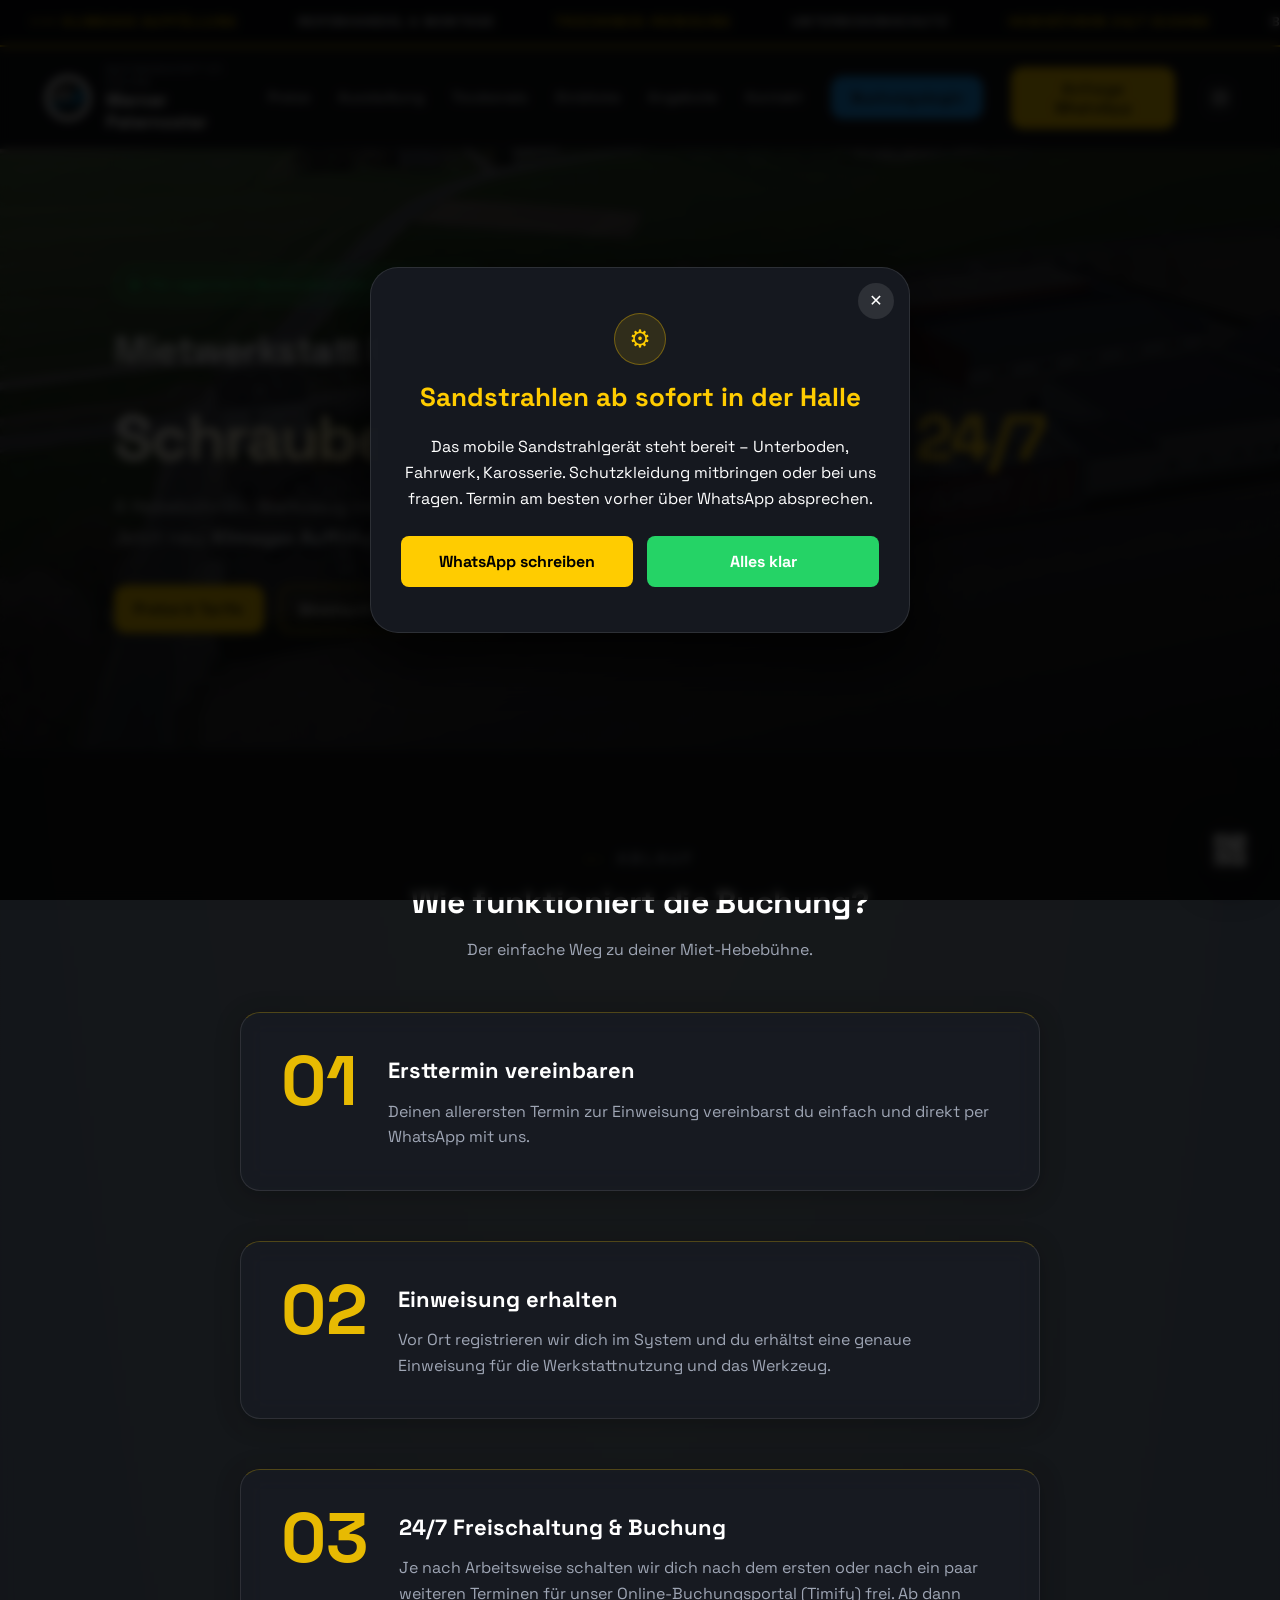
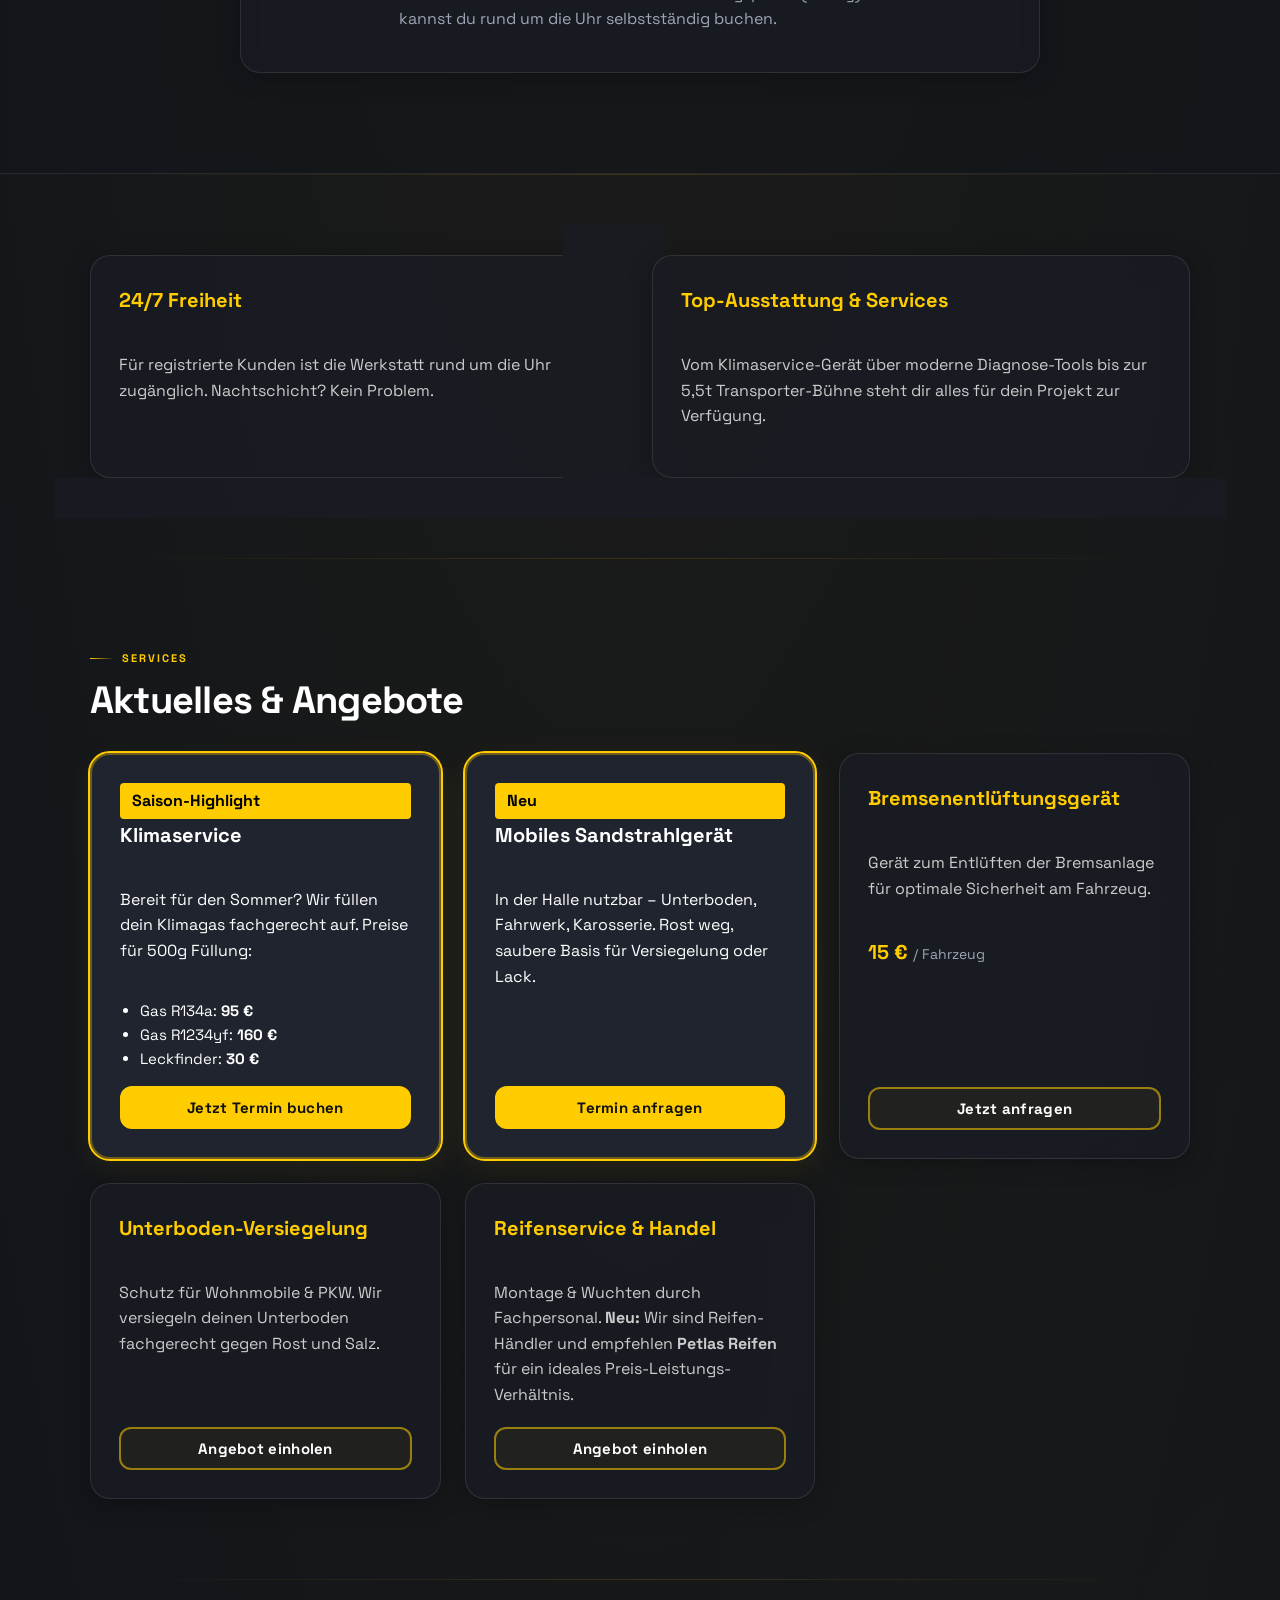
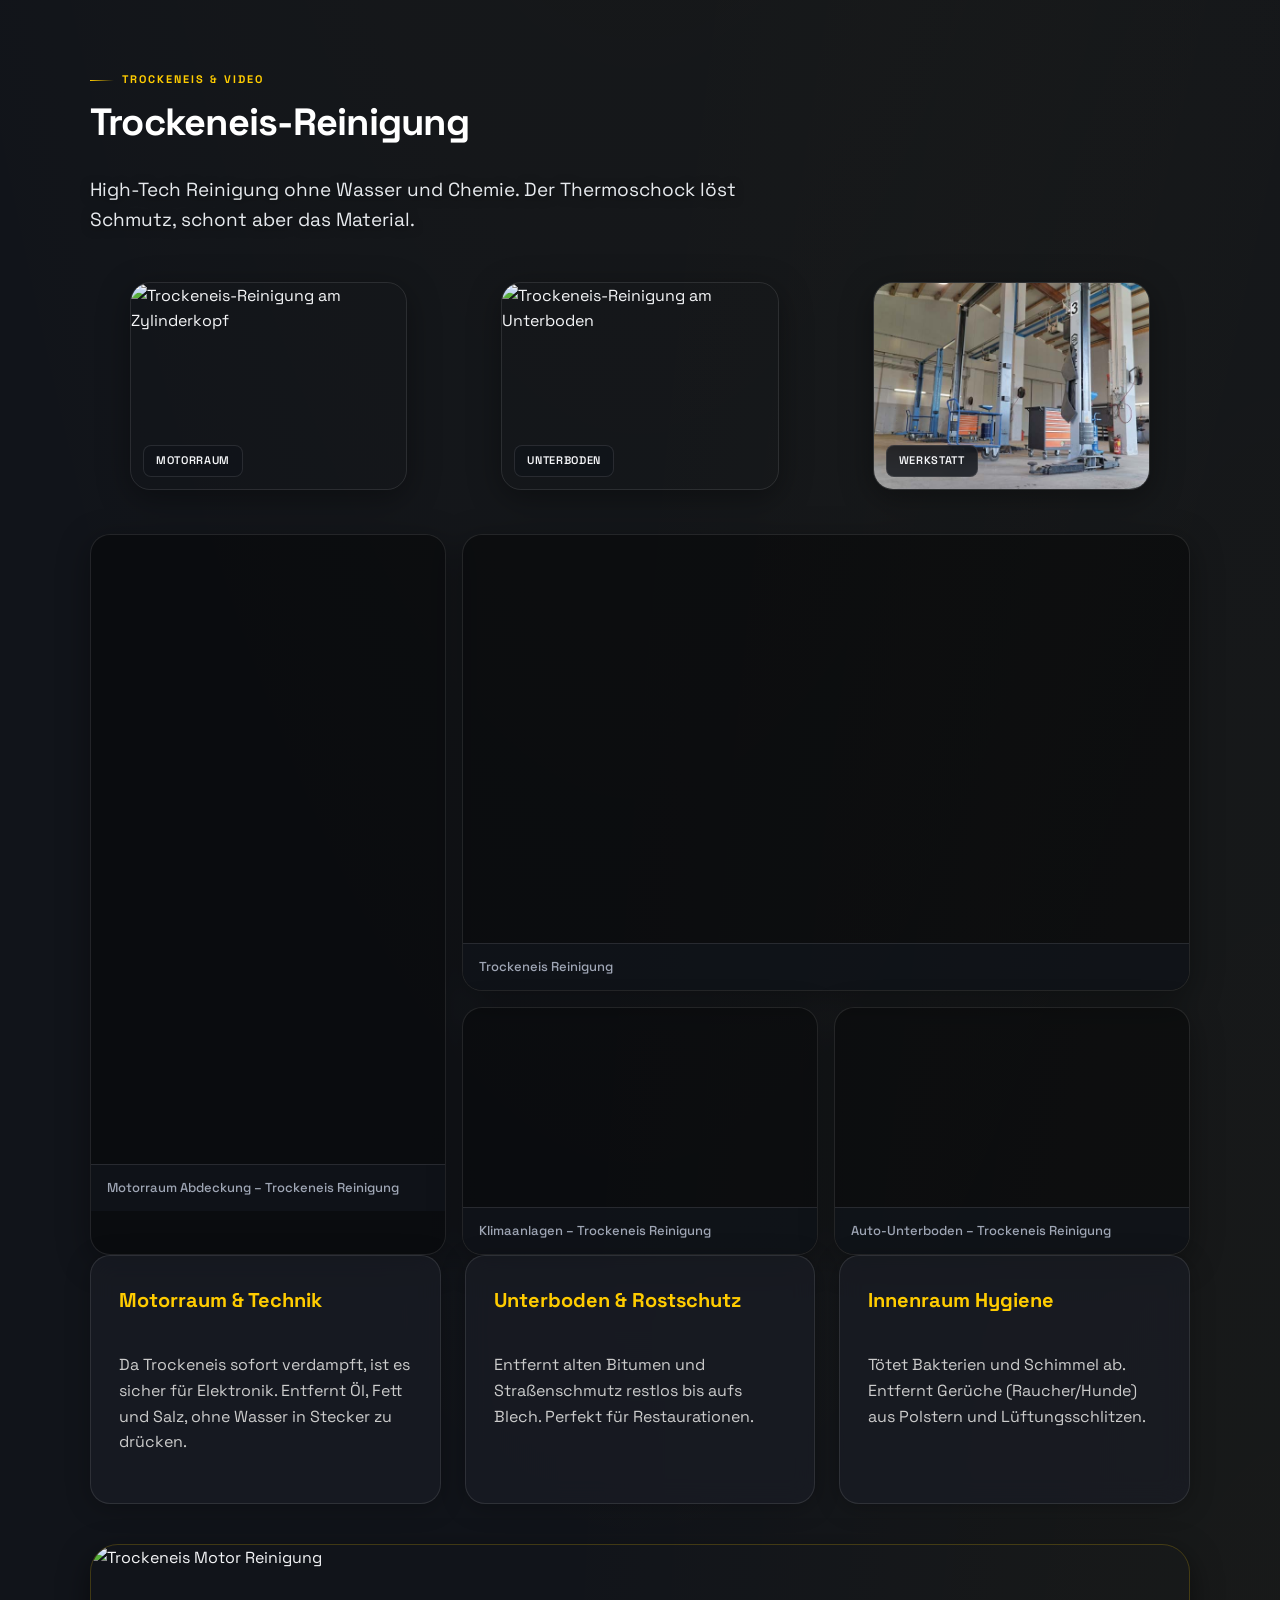
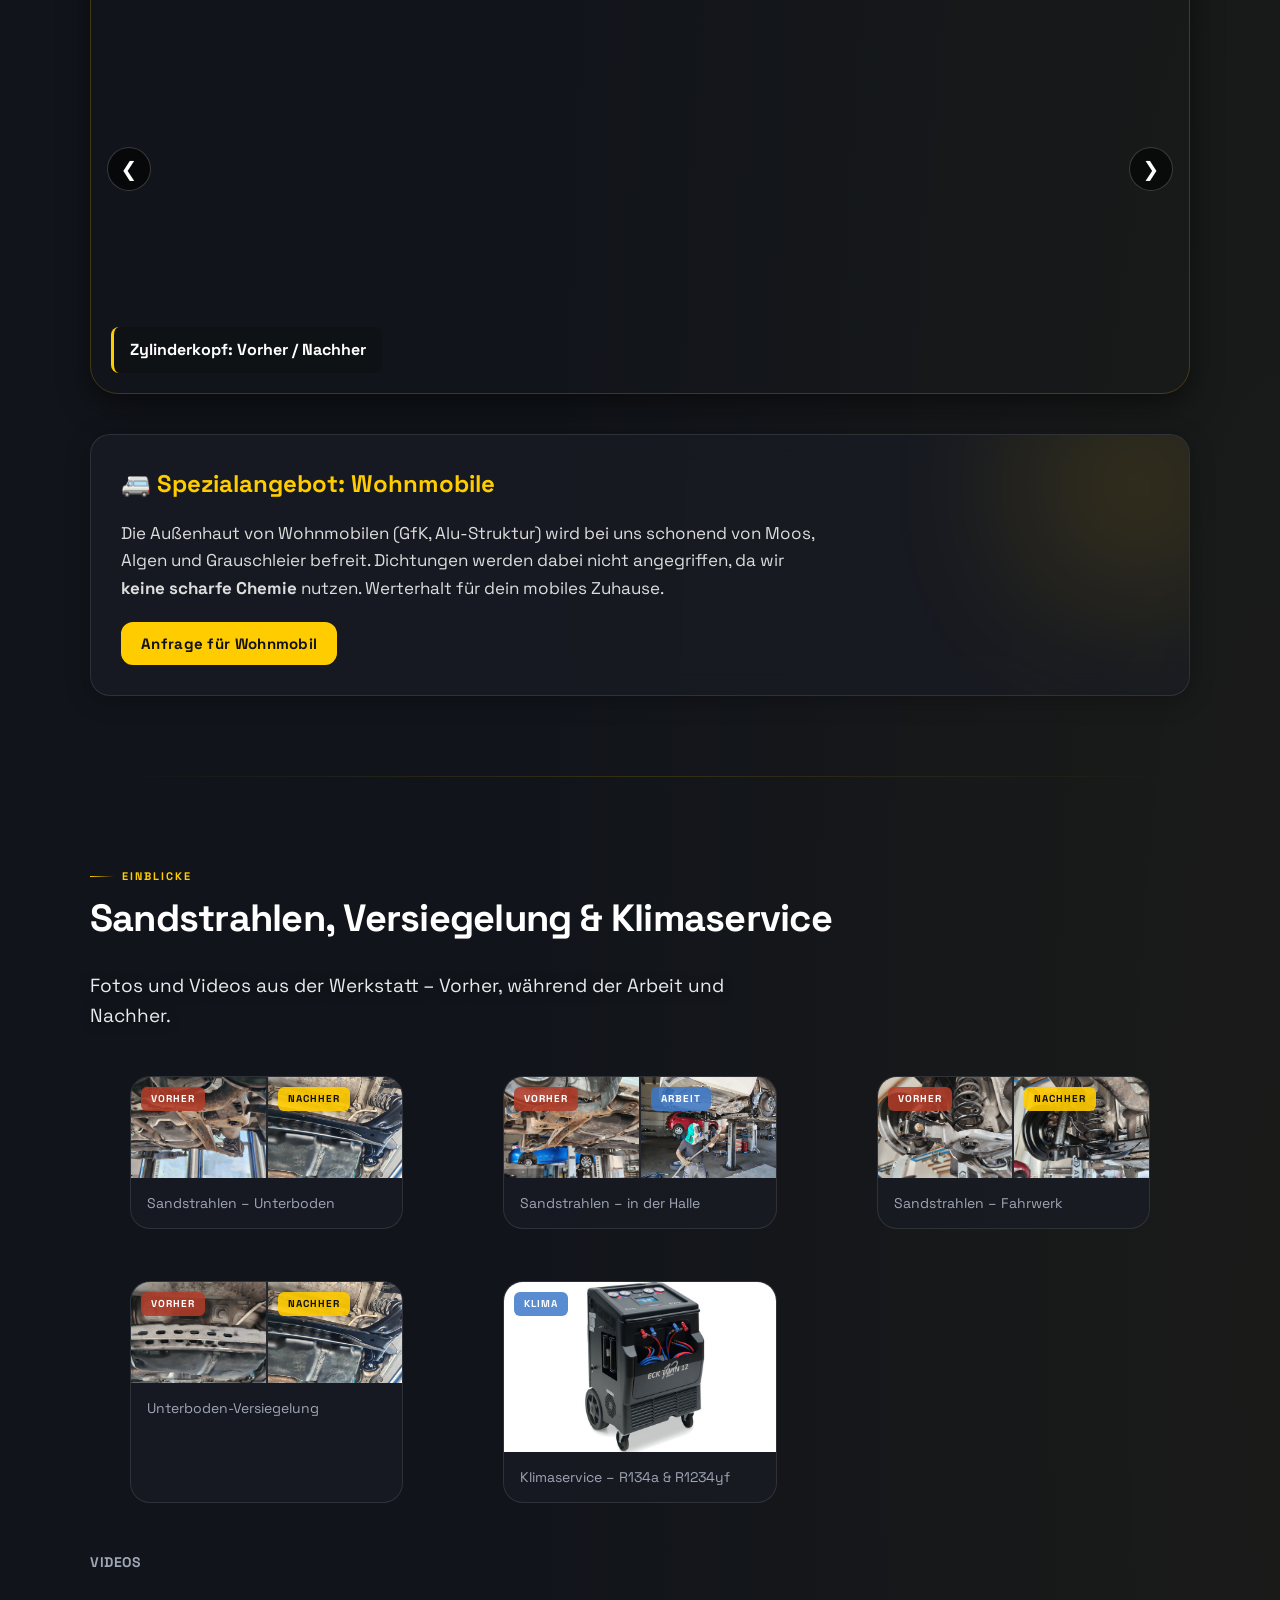
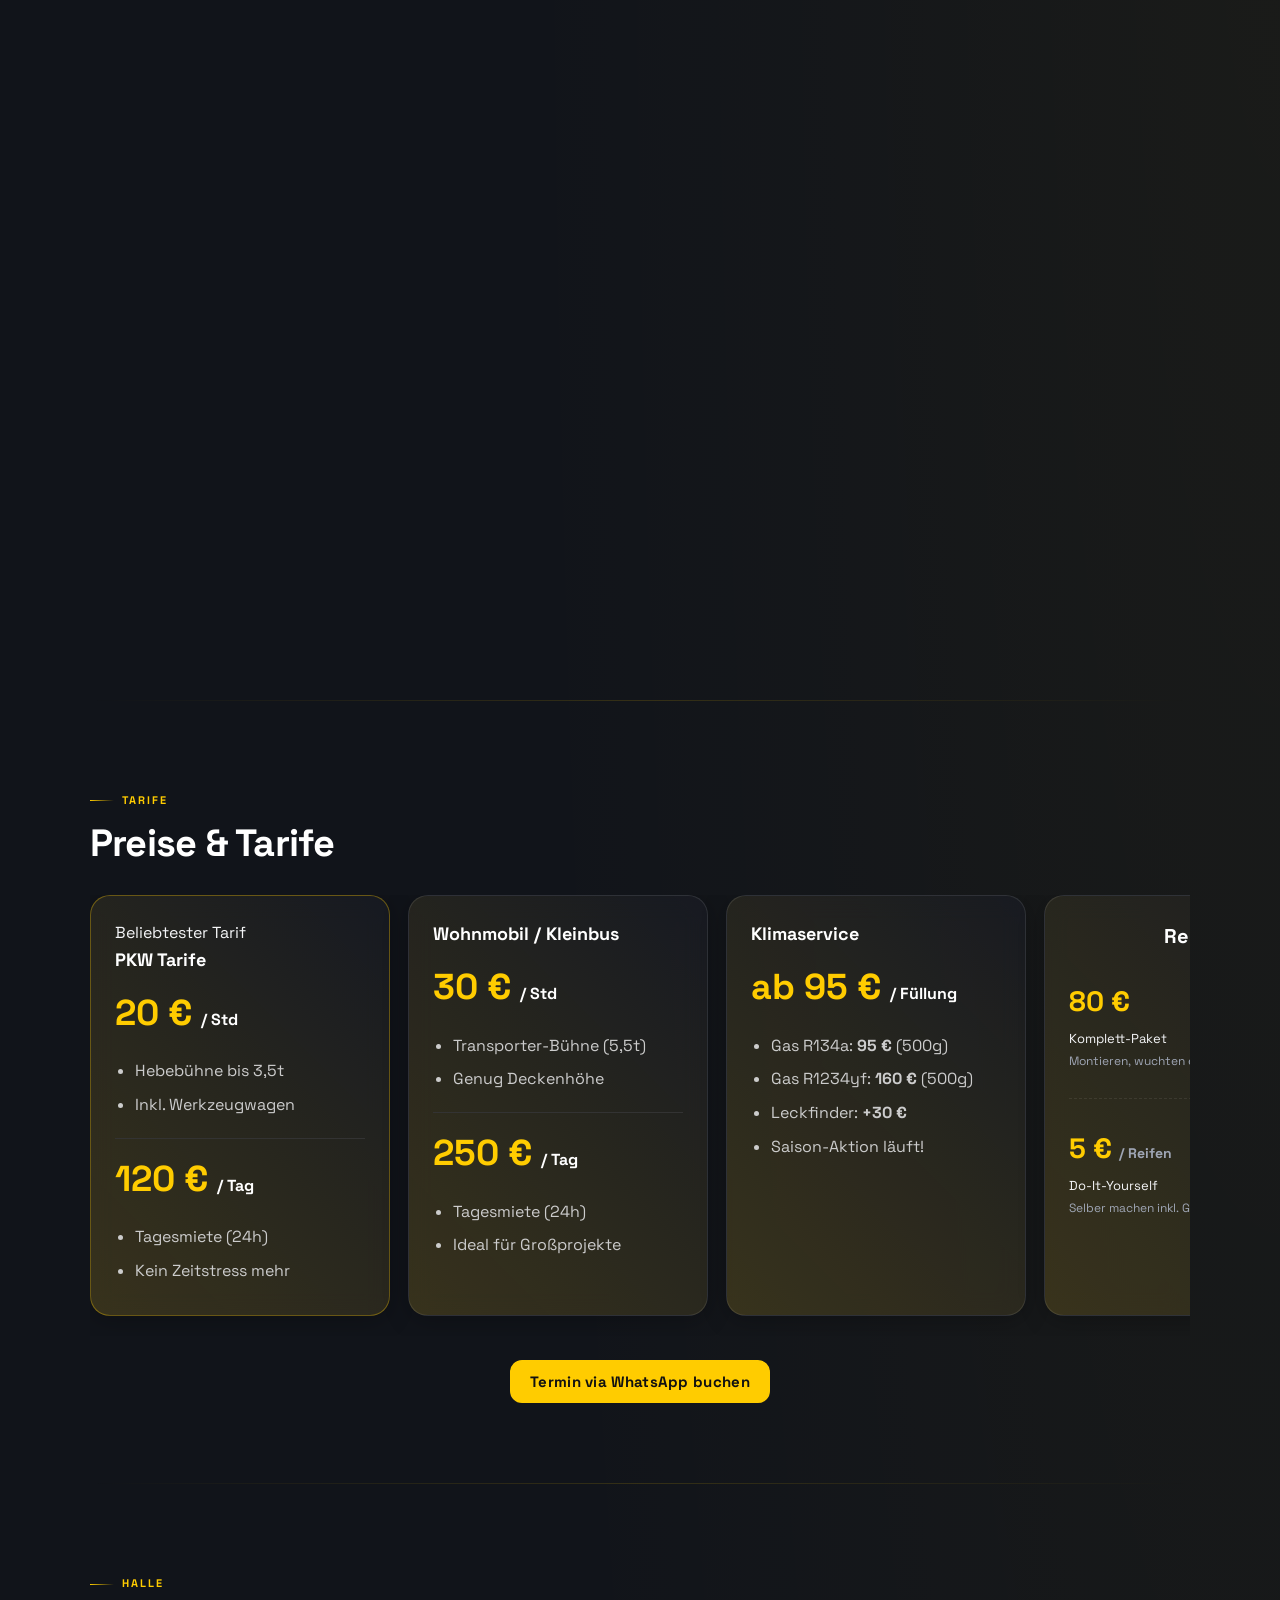
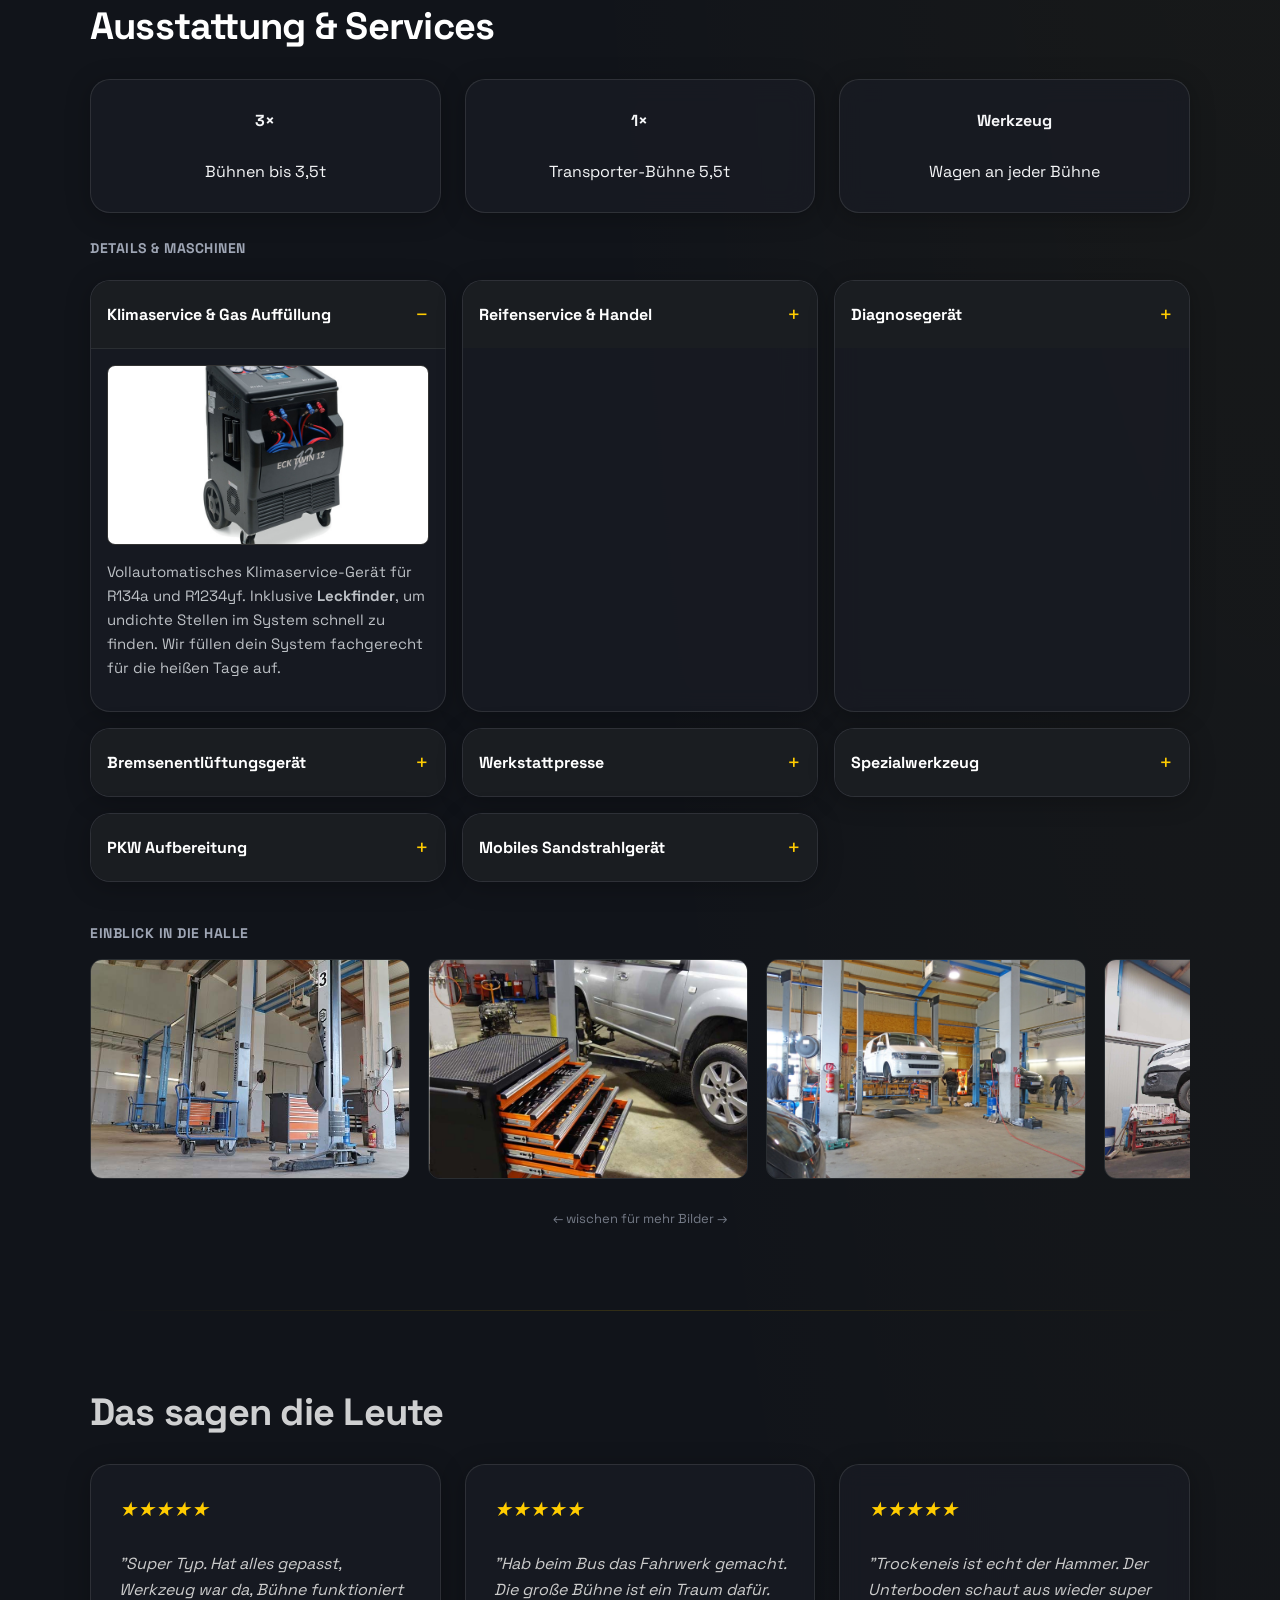
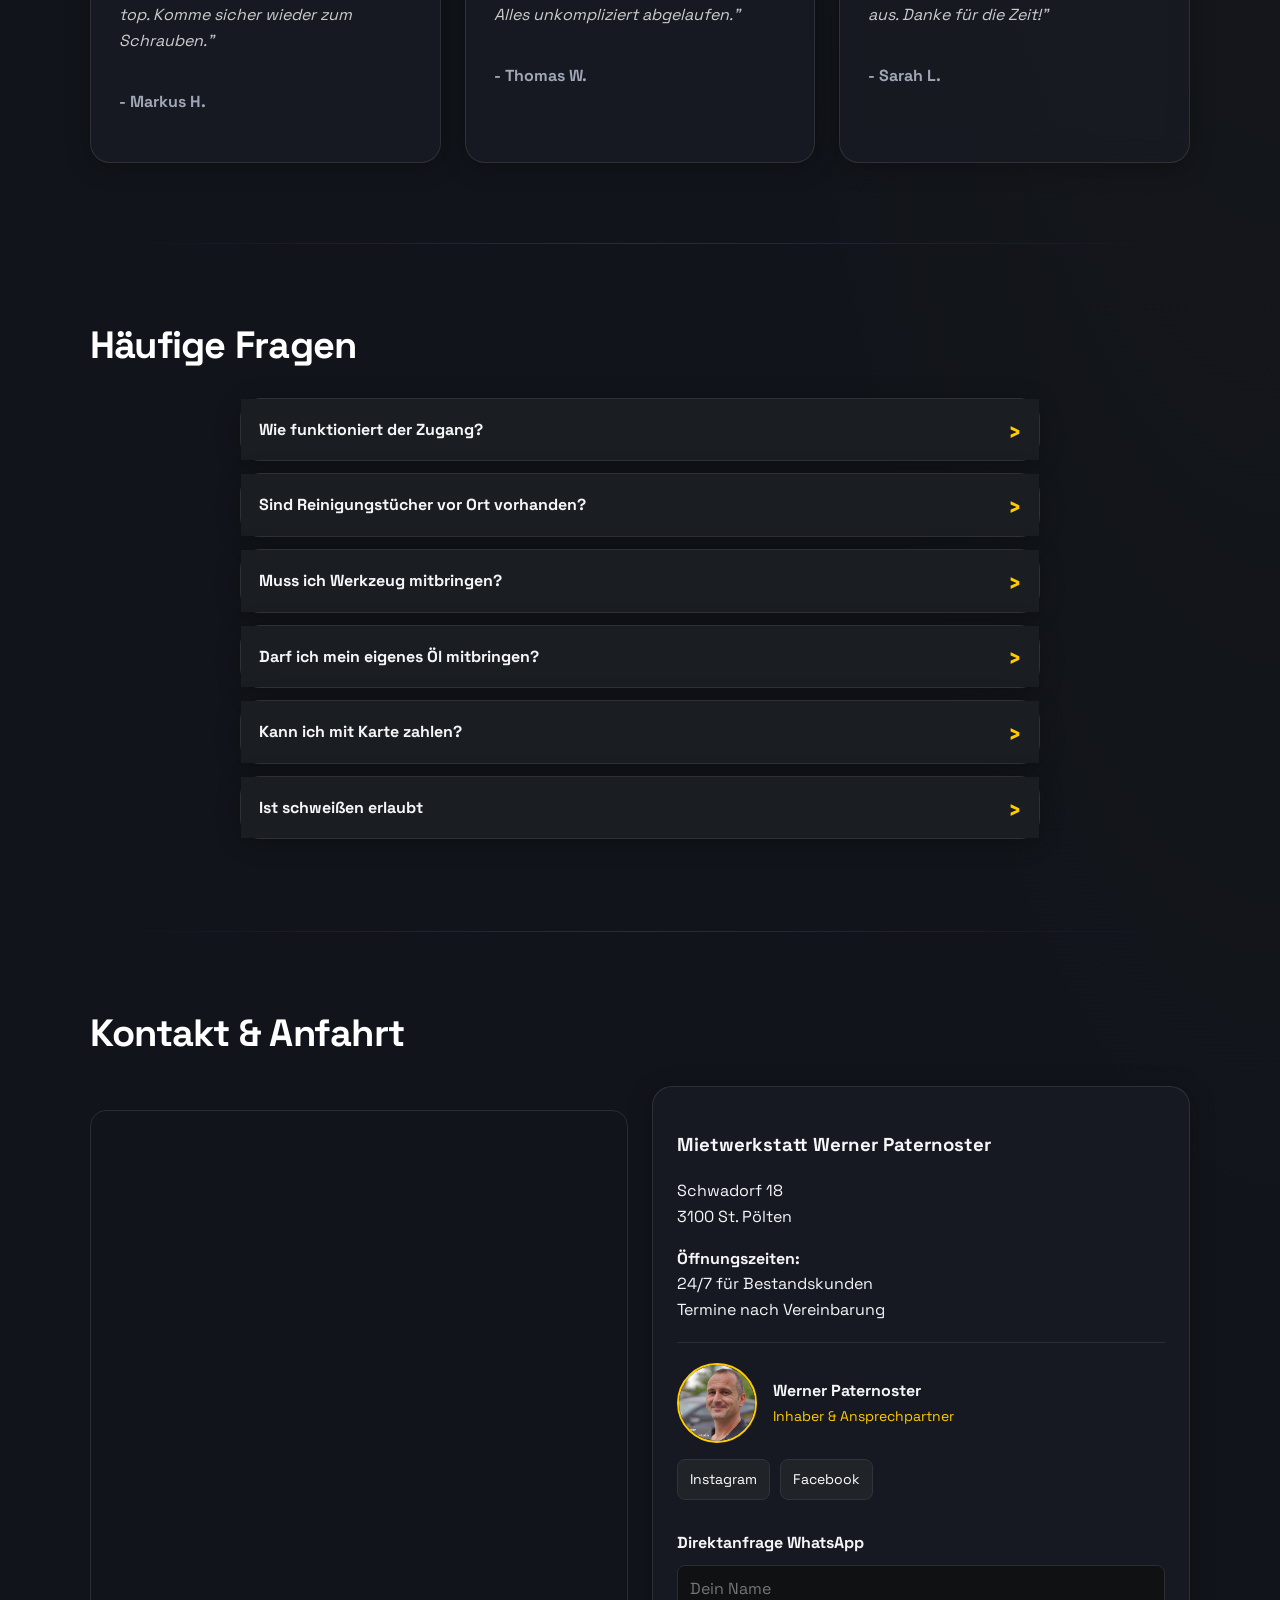
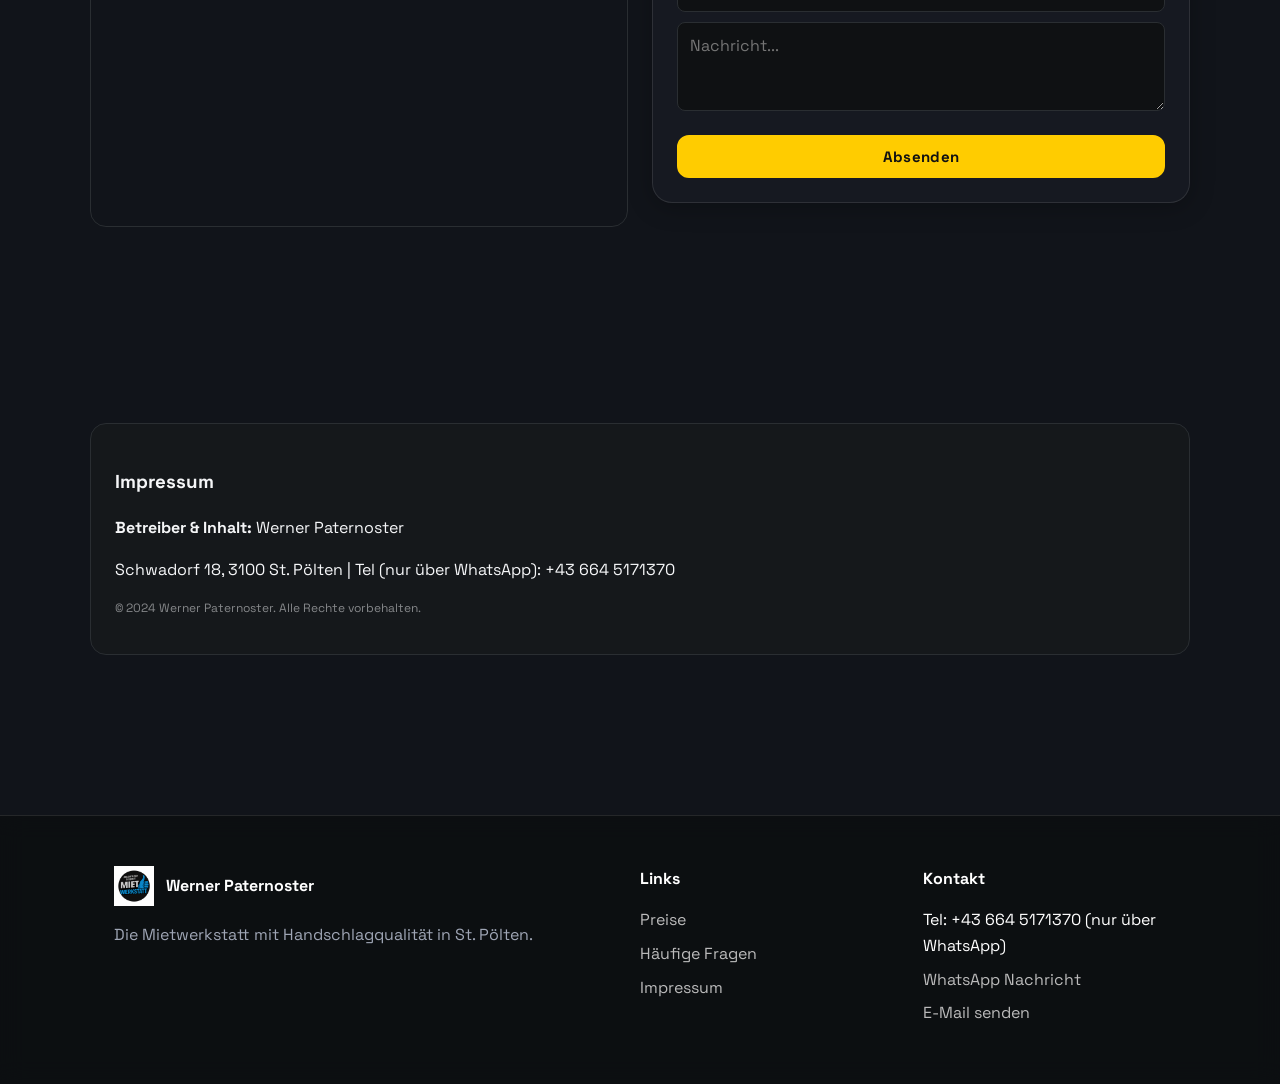
==== commit f3b29028: "Fotos korrekt zugeordnet, Trockeneis-Duplikat behoben, Cache-Bust - Einblicke-Galerie: Vorher/Nachhe" ====
--- a/index.html
+++ b/index.html
@@ -10,8 +10,8 @@
   <link rel="preconnect" href="https://fonts.googleapis.com">
   <link rel="preconnect" href="https://fonts.gstatic.com" crossorigin>
   <link href="https://fonts.googleapis.com/css2?family=Space+Grotesk:wght@400;500;600;700&display=swap" rel="stylesheet">
-  <link rel="stylesheet" href="style.css">
-  <link rel="stylesheet" href="vibe.css">
+  <link rel="stylesheet" href="style.css?v=20260706">
+  <link rel="stylesheet" href="vibe.css?v=20260706">
   <style>
     /* Einheitliche System-Schriftart */
     :root {
@@ -652,16 +652,16 @@
 
       <div class="bento-photos reveal">
         <figure class="bento-photo">
-          <img src="images/trockeneisRM.png" alt="Motorraum nach Trockeneis-Reinigung" loading="lazy">
+          <img src="images/trockeneisRM.png" alt="Trockeneis-Reinigung am Zylinderkopf" loading="lazy">
           <figcaption class="bento-photo__label">Motorraum</figcaption>
         </figure>
         <figure class="bento-photo">
-          <img src="images/auslesegeraet.jpeg" alt="Diagnose in der Werkstatt" loading="lazy">
-          <figcaption class="bento-photo__label">Werkstatt</figcaption>
+          <img src="images/terUB.png" alt="Trockeneis-Reinigung am Unterboden" loading="lazy">
+          <figcaption class="bento-photo__label">Unterboden</figcaption>
         </figure>
         <figure class="bento-photo">
-          <img src="images/diagosegeraet-mietwerkstatt.jpg" alt="Ausstattung Mietwerkstatt" loading="lazy">
-          <figcaption class="bento-photo__label">Ausstattung</figcaption>
+          <img src="images/3-buehnen.jpeg" alt="Hebebühnen in der Mietwerkstatt" loading="lazy">
+          <figcaption class="bento-photo__label">Werkstatt</figcaption>
         </figure>
       </div>
 
@@ -756,11 +756,11 @@
           <div class="ba-pair__images">
             <div class="ba-pair__img-wrap">
               <span class="ba-tag ba-tag--vorher">Vorher</span>
-              <img src="images/einblicke/sandstrahl-vorher-01.jpg" alt="Unterboden mit Rost und Ablagerungen" loading="lazy">
+              <img src="images/einblicke/sandstrahl-vorher-02.jpg" alt="Stark verrostete Aufhängung und Achse" loading="lazy">
             </div>
             <div class="ba-pair__img-wrap">
               <span class="ba-tag ba-tag--nachher">Nachher</span>
-              <img src="images/einblicke/sandstrahl-nachher-01.jpg" alt="Unterboden nach Sandstrahlen und Versiegelung" loading="lazy">
+              <img src="images/einblicke/sandstrahl-nachher-01.jpg" alt="Unterboden sandgestrahlt und versiegelt" loading="lazy">
             </div>
           </div>
           <figcaption class="ba-pair__caption">Sandstrahlen – Unterboden</figcaption>
@@ -769,11 +769,11 @@
           <div class="ba-pair__images">
             <div class="ba-pair__img-wrap">
               <span class="ba-tag ba-tag--vorher">Vorher</span>
-              <img src="images/einblicke/sandstrahl-vorher-02.jpg" alt="Rost an Aufhängung und Unterboden" loading="lazy">
+              <img src="images/einblicke/sandstrahl-vorher-01.jpg" alt="Stark verrosteter Unterboden an der Hebebühne" loading="lazy">
             </div>
             <div class="ba-pair__img-wrap">
               <span class="ba-tag ba-tag--arbeit">Arbeit</span>
-              <img src="images/einblicke/sandstrahl-arbeit-01.jpg" alt="Sandstrahlen in der Halle" loading="lazy">
+              <img src="images/einblicke/sandstrahl-arbeit-01.jpg" alt="Sandstrahlen in der Halle mit Schutzkleidung" loading="lazy">
             </div>
           </div>
           <figcaption class="ba-pair__caption">Sandstrahlen – in der Halle</figcaption>
@@ -782,11 +782,11 @@
           <div class="ba-pair__images">
             <div class="ba-pair__img-wrap">
               <span class="ba-tag ba-tag--vorher">Vorher</span>
-              <img src="images/einblicke/sandstrahl-vorher-03.jpg" alt="Rost am Fahrwerk und Stoßdämpfer" loading="lazy">
+              <img src="images/einblicke/sandstrahl-vorher-03.jpg" alt="Rost am Stoßdämpfer und Fahrwerk" loading="lazy">
             </div>
             <div class="ba-pair__img-wrap">
               <span class="ba-tag ba-tag--nachher">Nachher</span>
-              <img src="images/einblicke/sandstrahl-nachher-02.jpg" alt="Fahrwerk nach Aufbereitung" loading="lazy">
+              <img src="images/einblicke/sandstrahl-nachher-02.jpg" alt="Fahrwerk sauber und geschützt" loading="lazy">
             </div>
           </div>
           <figcaption class="ba-pair__caption">Sandstrahlen – Fahrwerk</figcaption>
@@ -795,11 +795,11 @@
           <div class="ba-pair__images">
             <div class="ba-pair__img-wrap">
               <span class="ba-tag ba-tag--vorher">Vorher</span>
-              <img src="images/einblicke/versiegelung-vorher-01.jpg" alt="Unterboden vor Versiegelung" loading="lazy">
+              <img src="images/einblicke/versiegelung-vorher-01.jpg" alt="Unterboden mit Rost am Auspuff und Querträger" loading="lazy">
             </div>
             <div class="ba-pair__img-wrap">
               <span class="ba-tag ba-tag--nachher">Nachher</span>
-              <img src="images/einblicke/versiegelung-nachher-01.jpg" alt="Versiegelter Unterboden" loading="lazy">
+              <img src="images/einblicke/versiegelung-nachher-01.jpg" alt="Querträger versiegelt – glänzend schwarz" loading="lazy">
             </div>
           </div>
           <figcaption class="ba-pair__caption">Unterboden-Versiegelung</figcaption>
@@ -1251,6 +1251,6 @@
       }
     };
   </script>
-  <script src="script.js"></script>
+  <script src="script.js?v=20260706"></script>
 </body>
 </html>
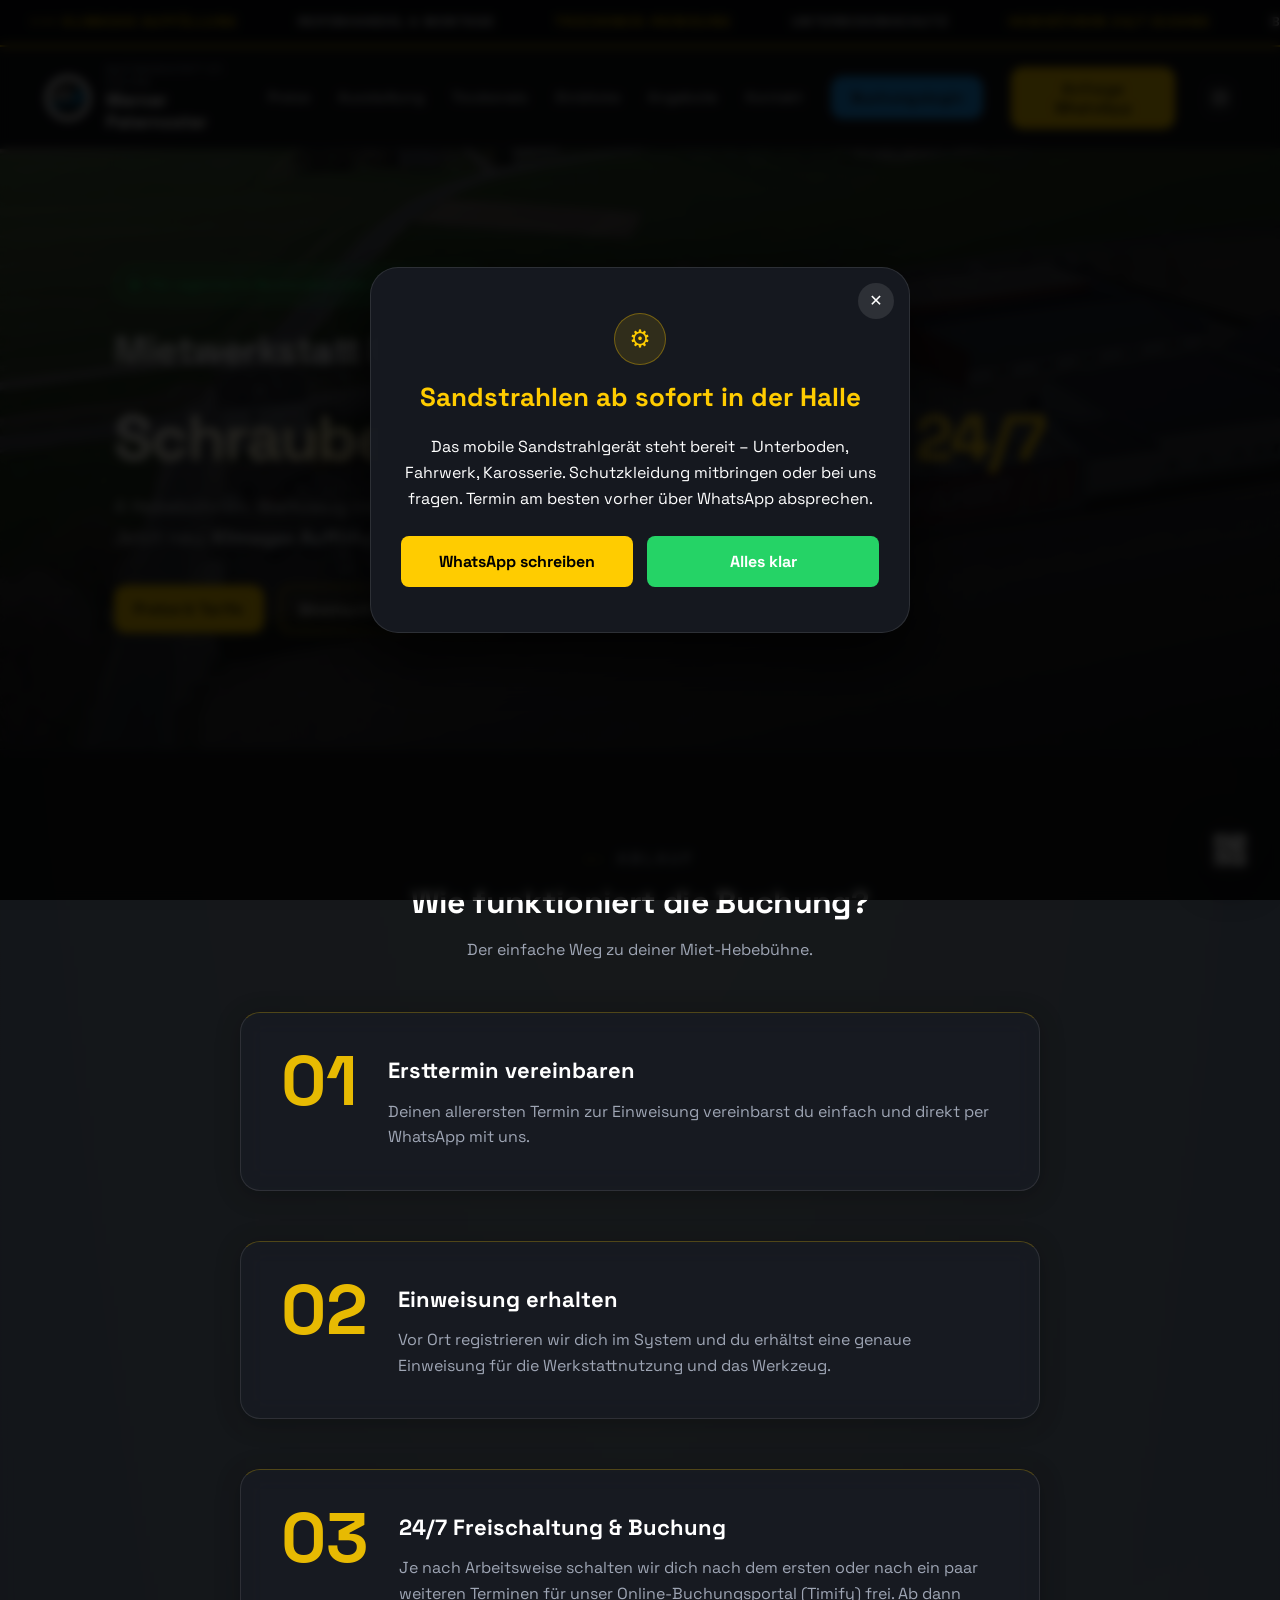
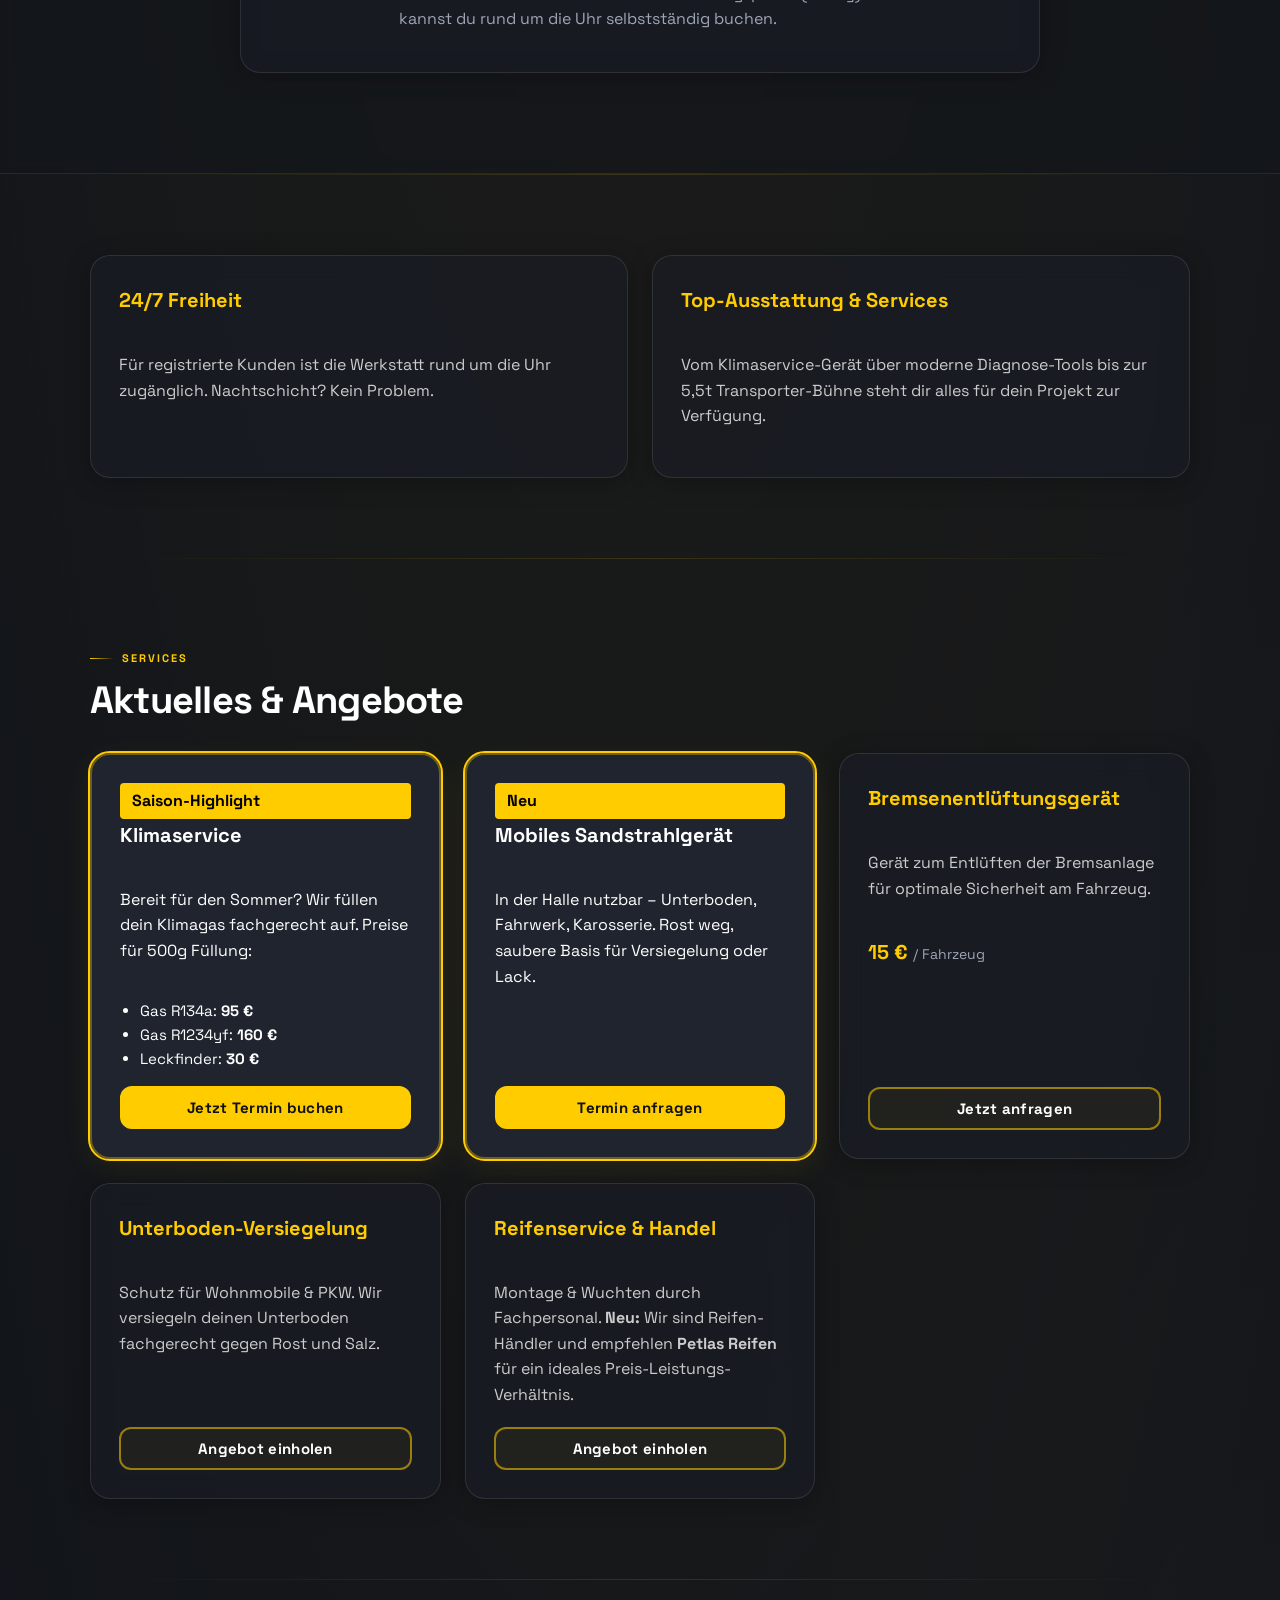
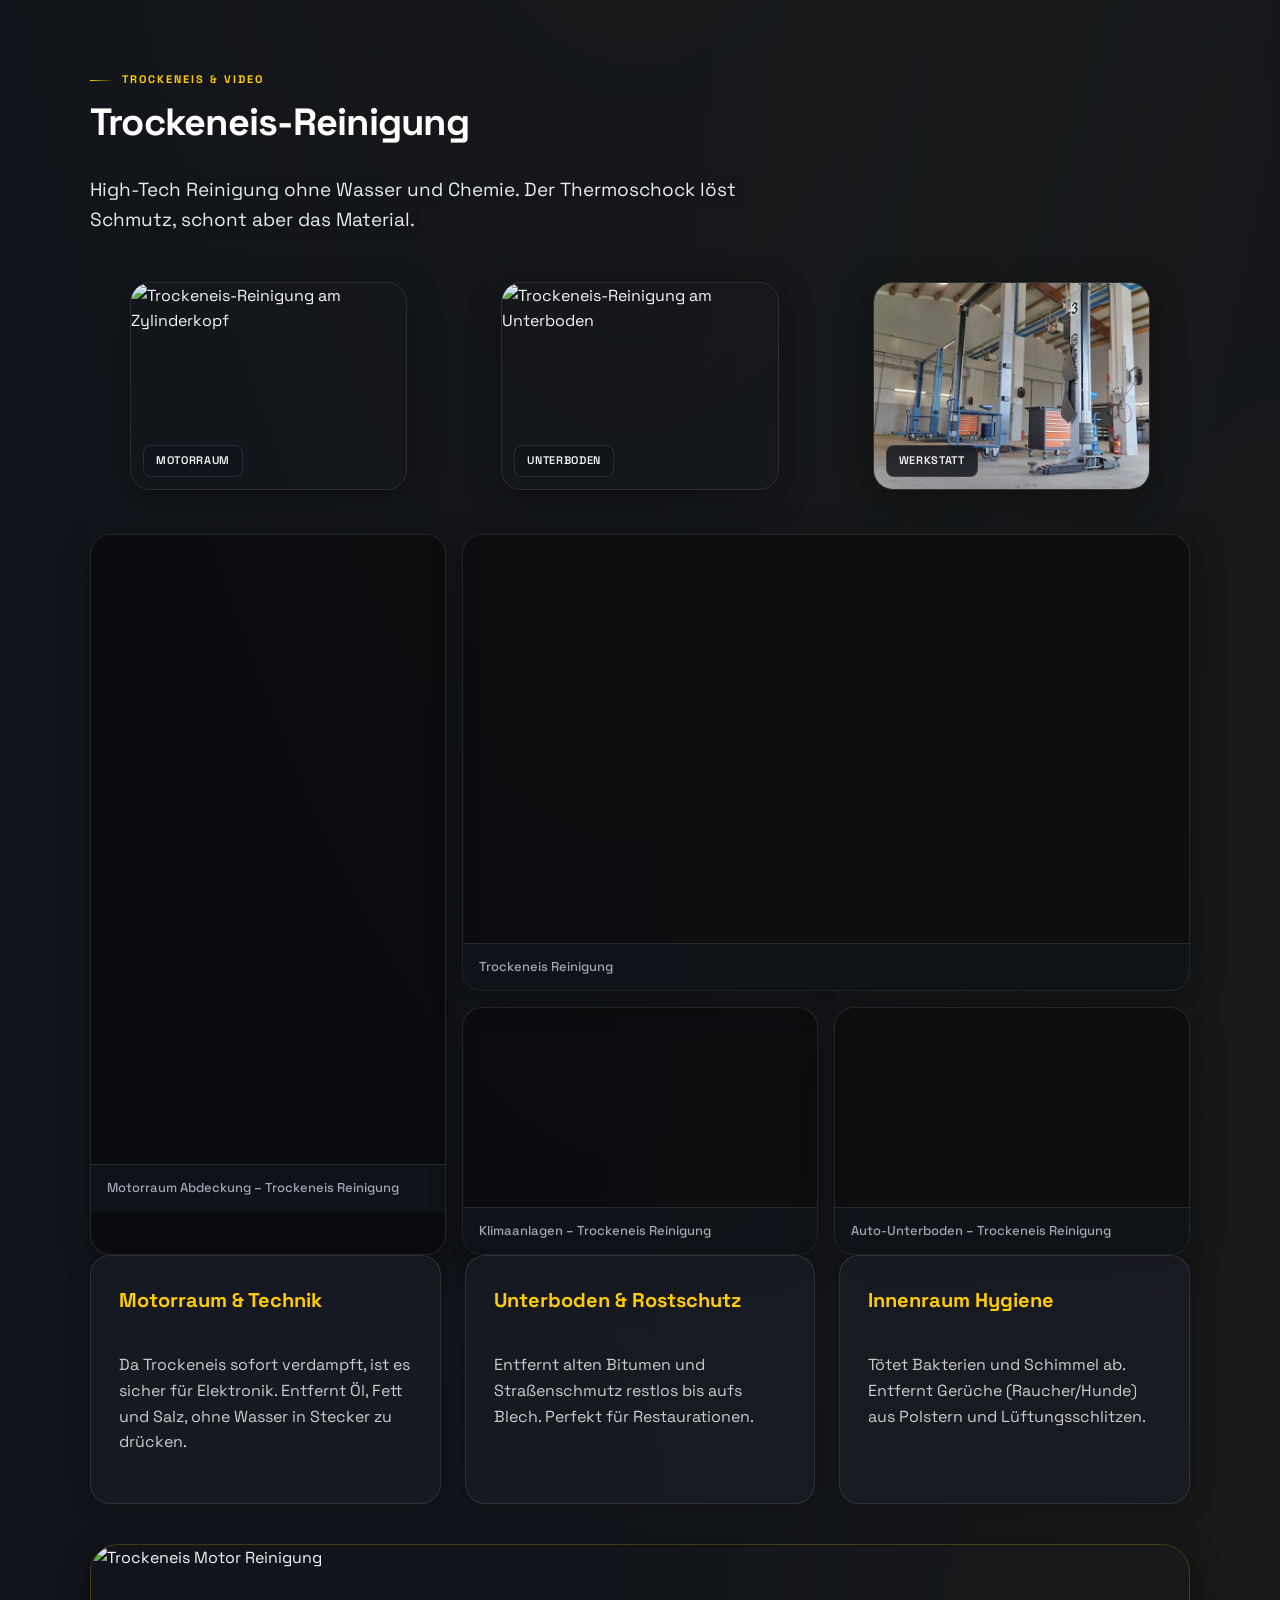
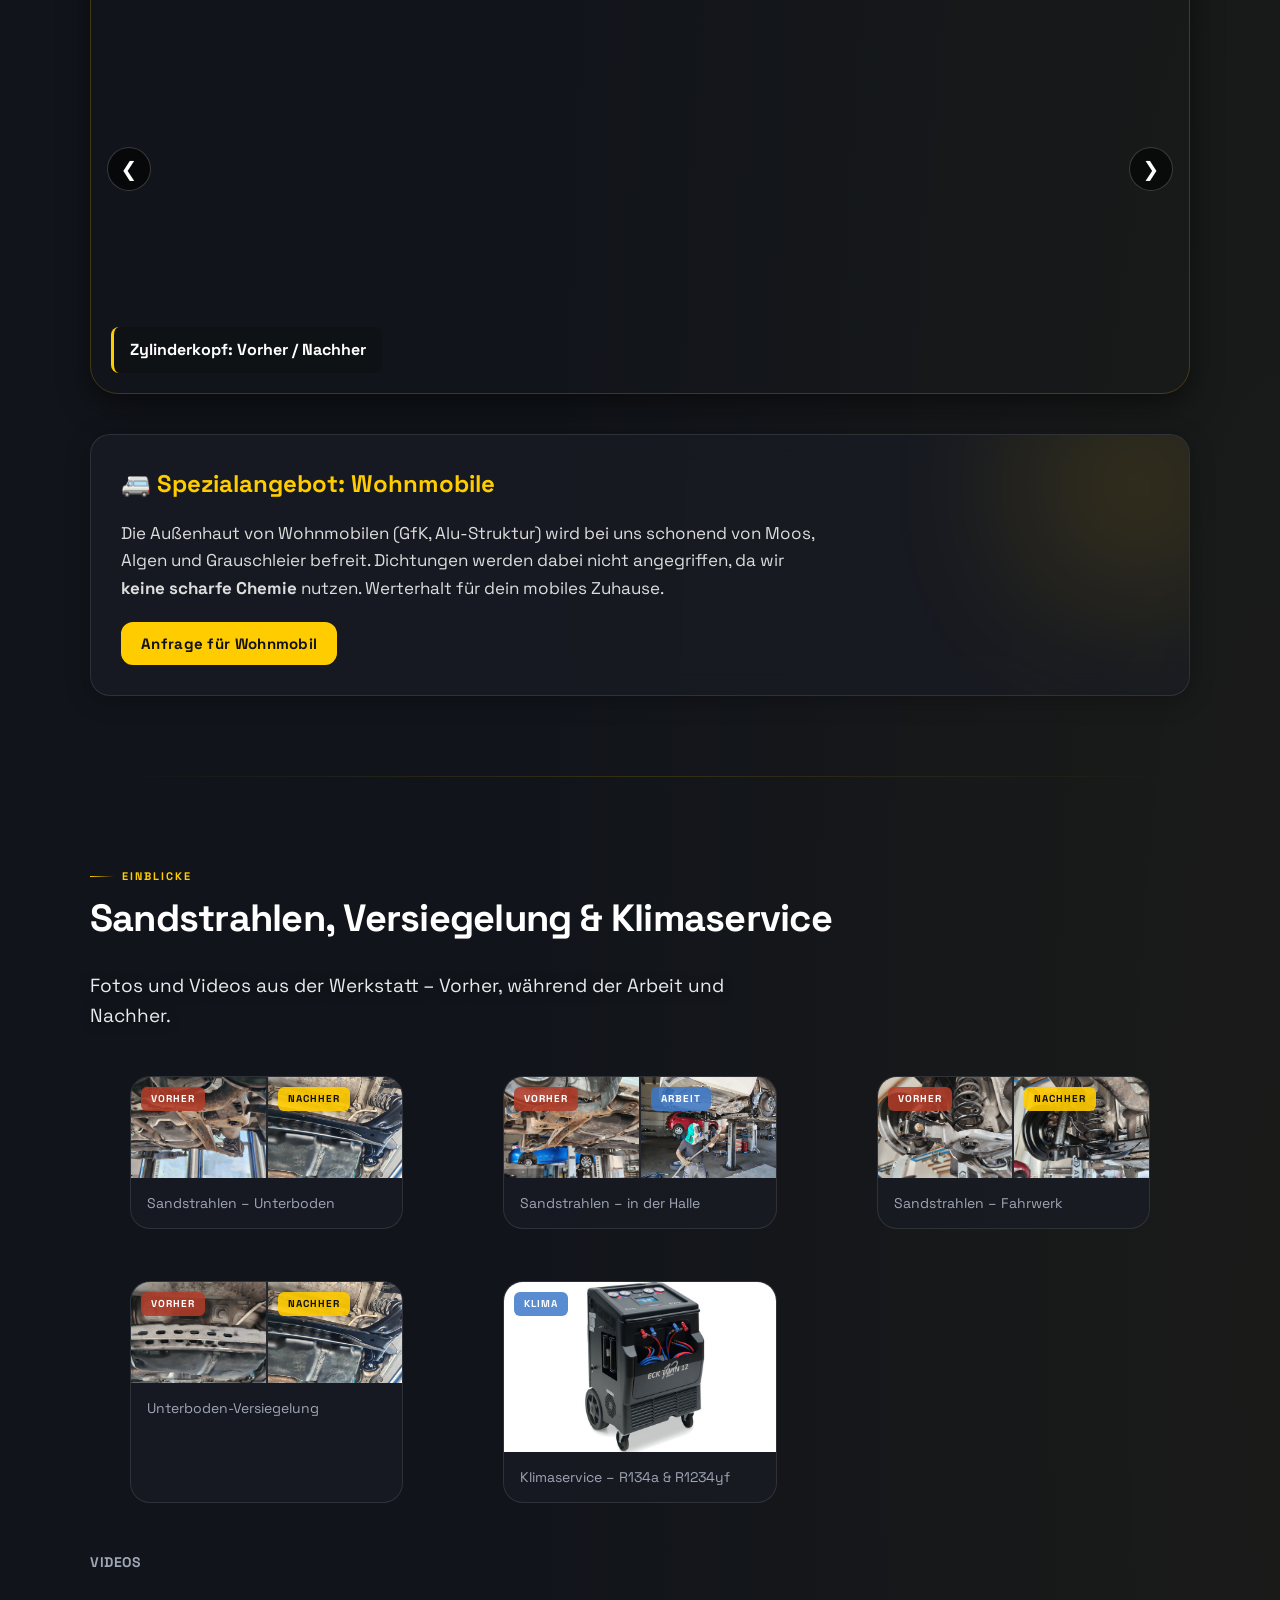
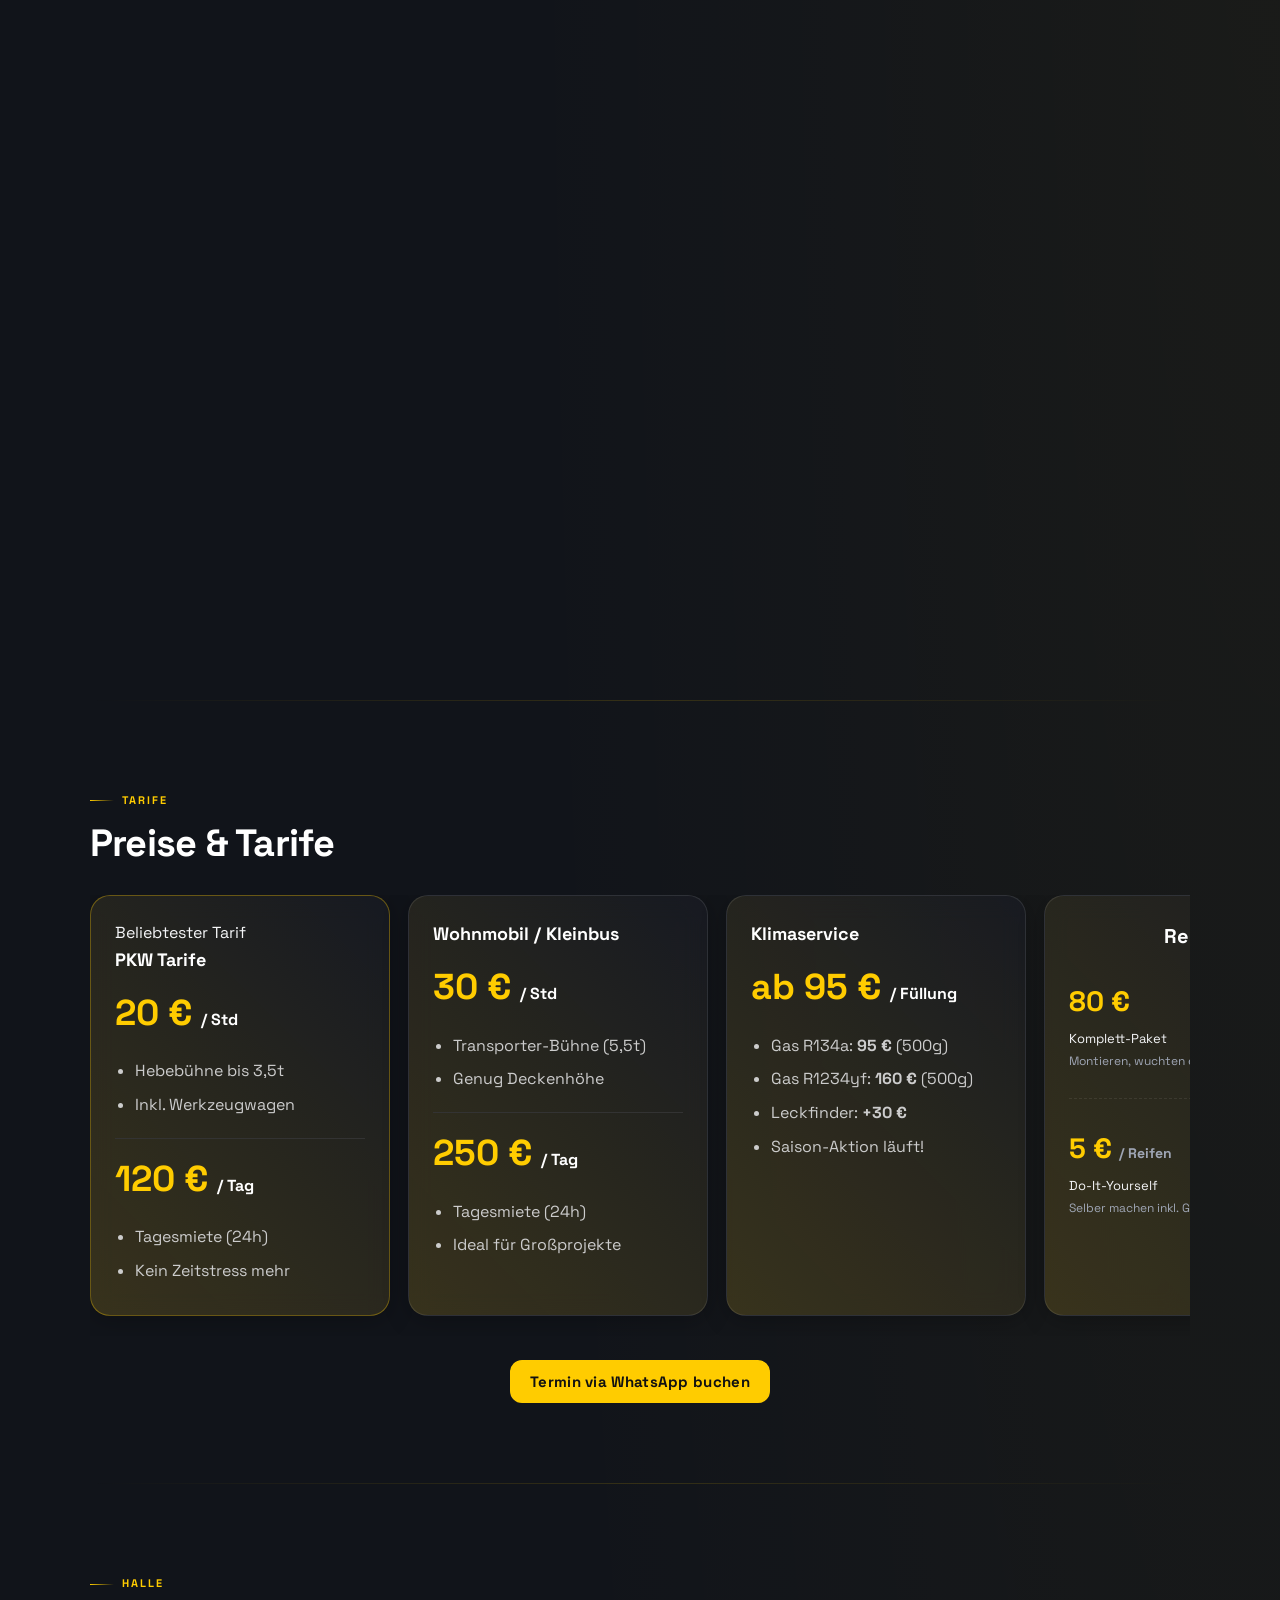
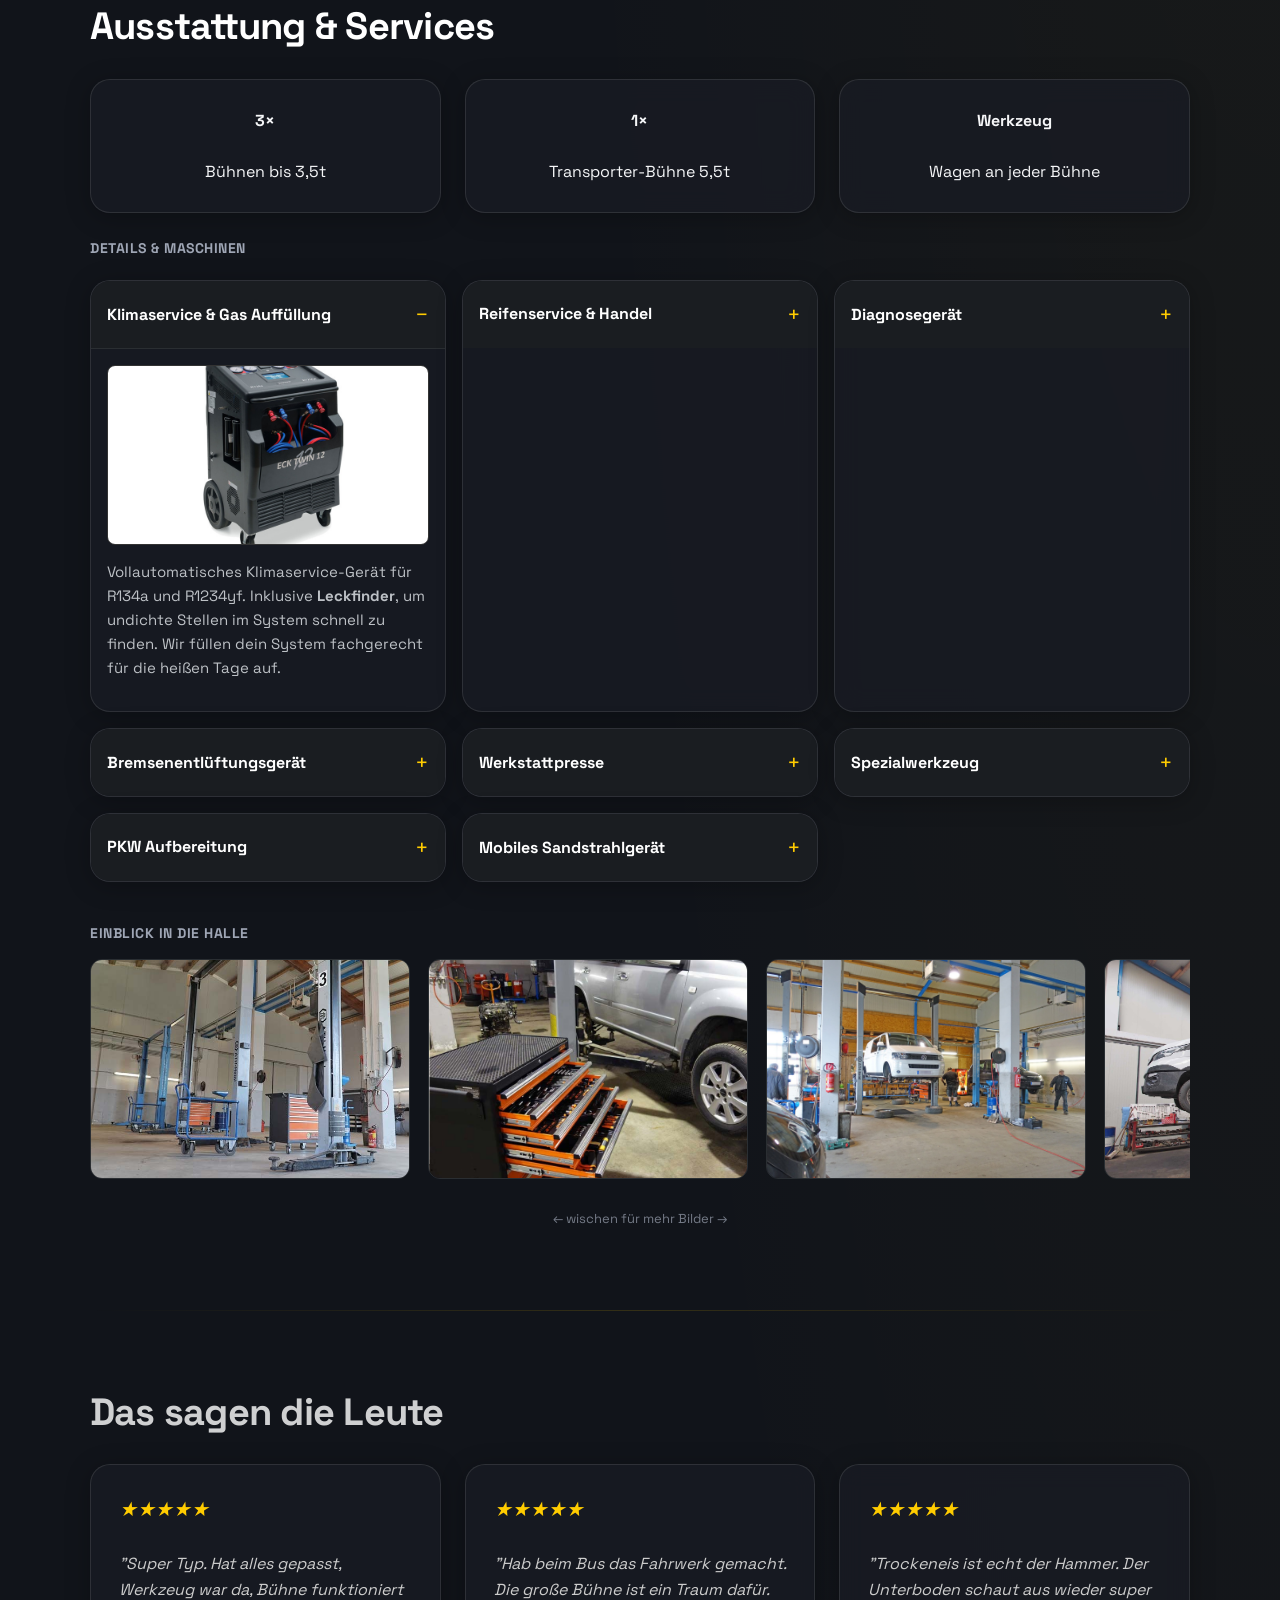
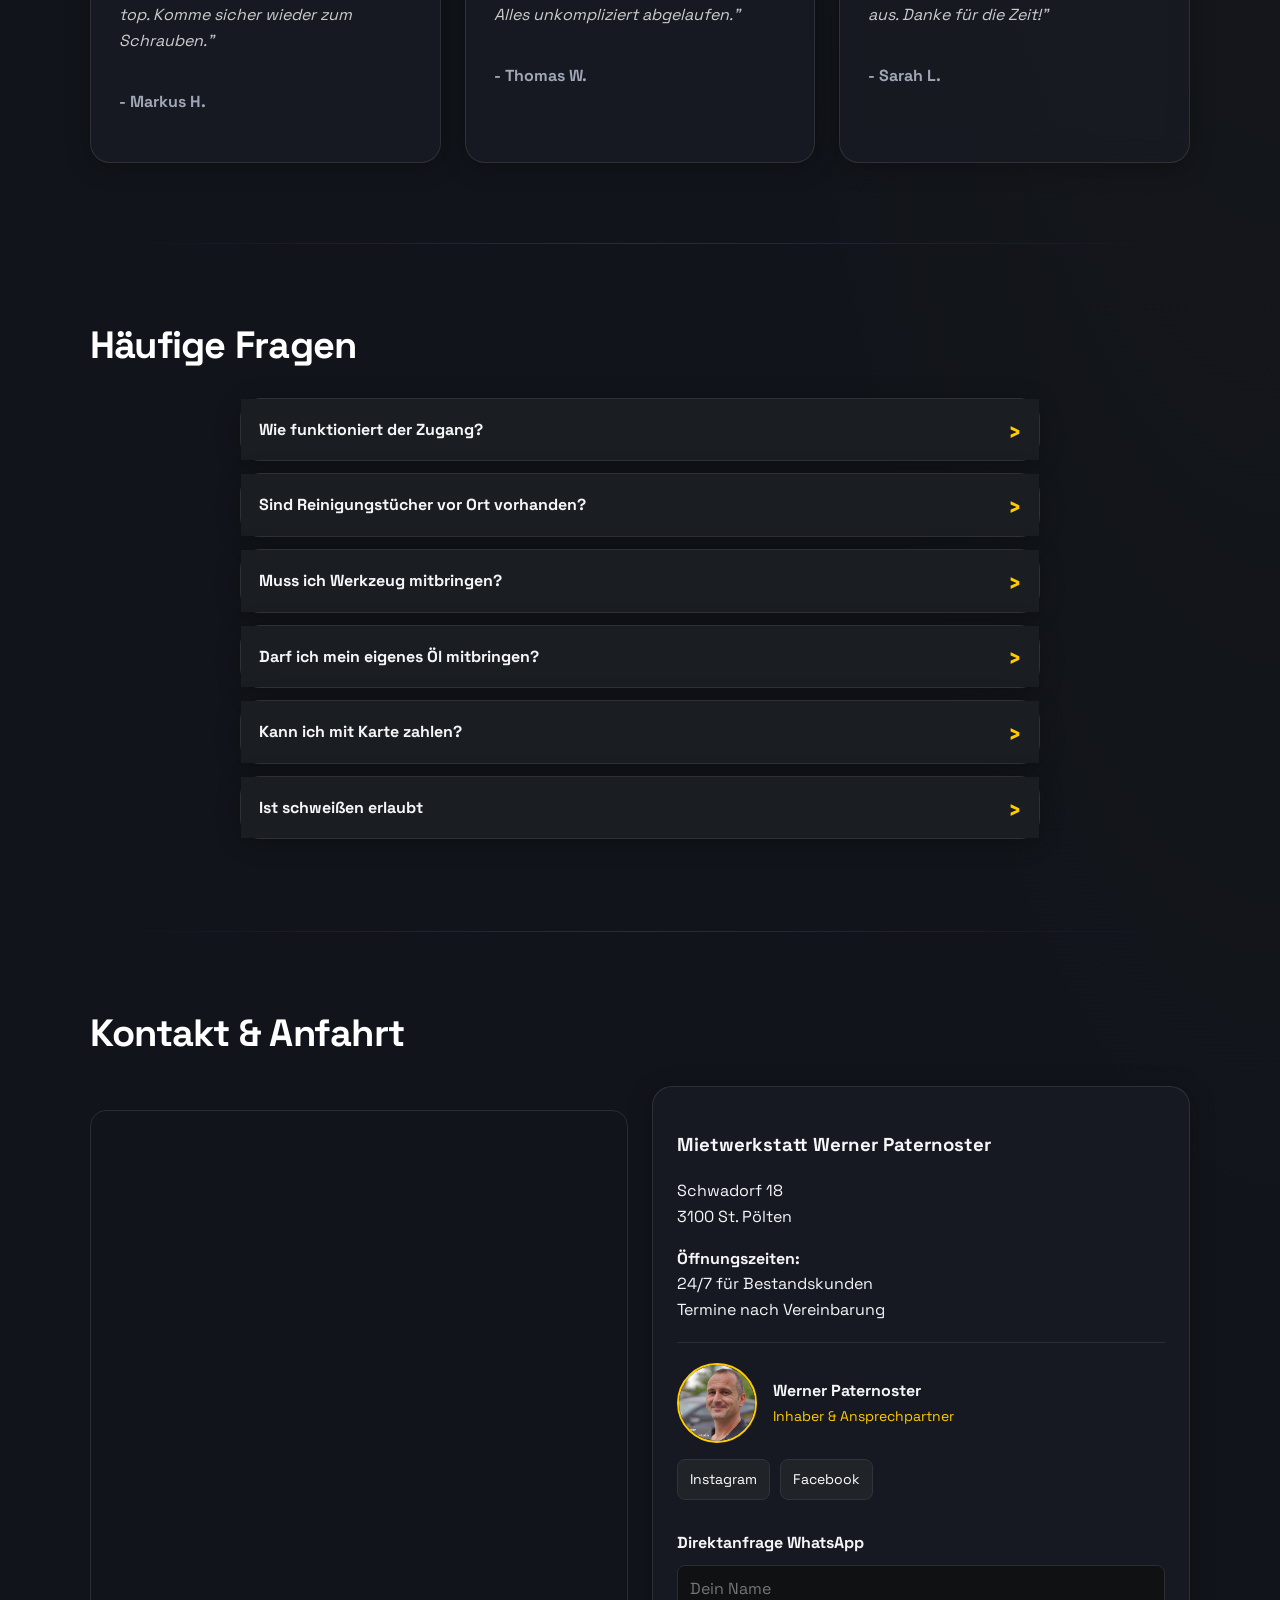
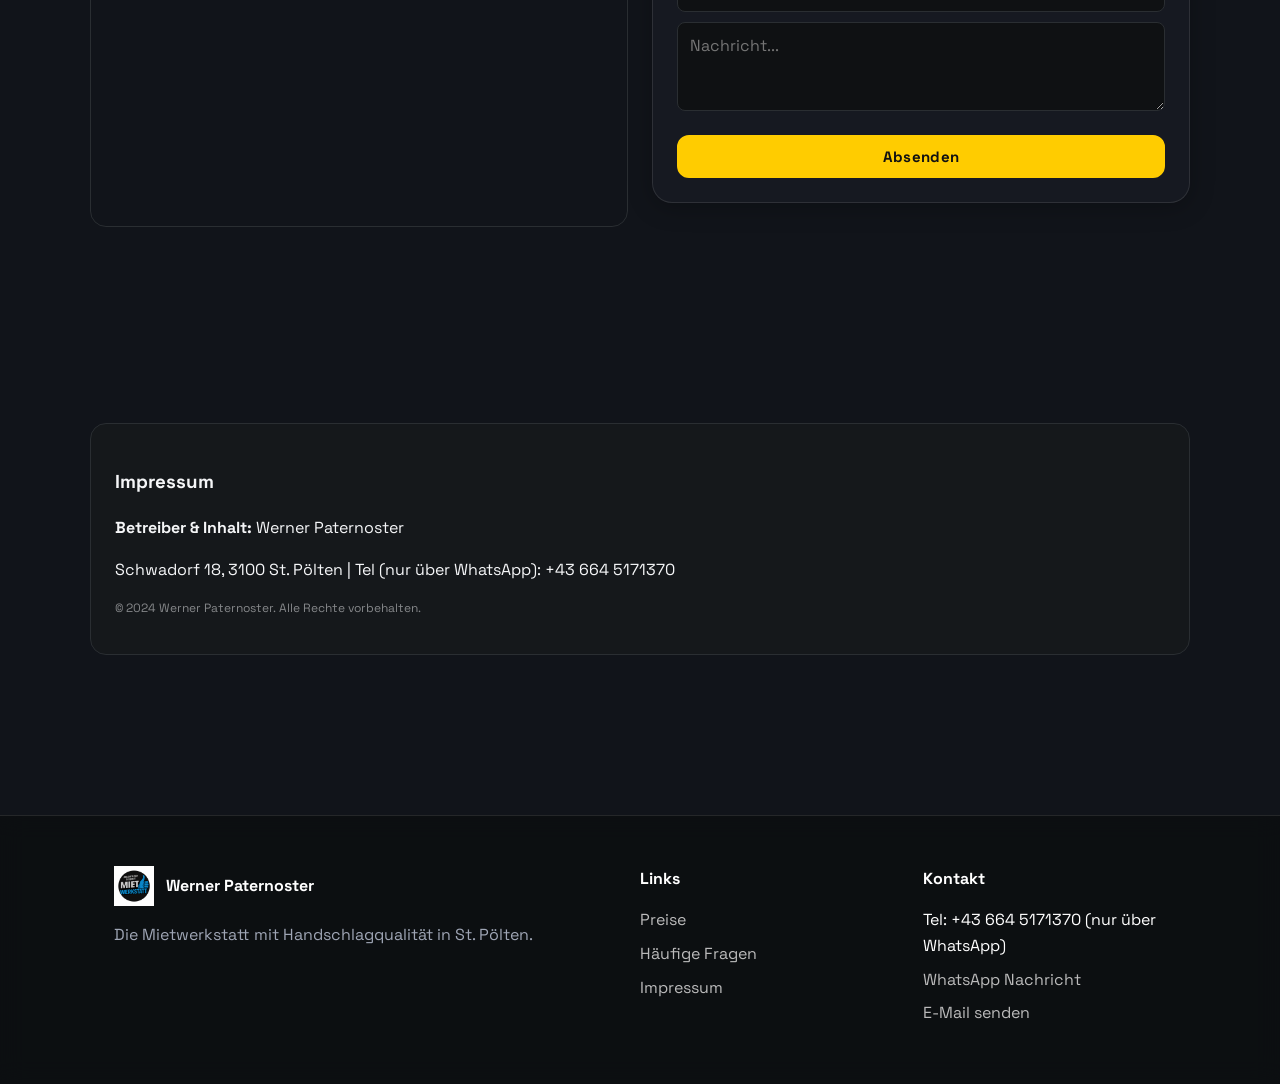
==== commit 71fcdfa8: "Deploy-Hilfe: git push ≠ Live-Site, Upload-Skript + Versions-Marker Co-authored-by: Ioannis Gander <" ====
--- a/index.html
+++ b/index.html
@@ -5,6 +5,7 @@
   <meta name="viewport" content="width=device-width, initial-scale=1">
   <title>Mietwerkstatt St. Pölten – Werner Paternoster | 24/7</title>
   <meta name="description" content="Die Mietwerkstatt von Werner Paternoster in St. Pölten. 24/7 Hebebühnen mieten. Klimaservice, Reifenservice & Trockeneis. Faire Preise & persönliche Betreuung.">
+  <meta name="site-version" content="20260706">
   <link rel="icon" href="images/logo.png">
   <link rel="preload" as="image" href="images/hero-aerial.jpg">
   <link rel="preconnect" href="https://fonts.googleapis.com">
